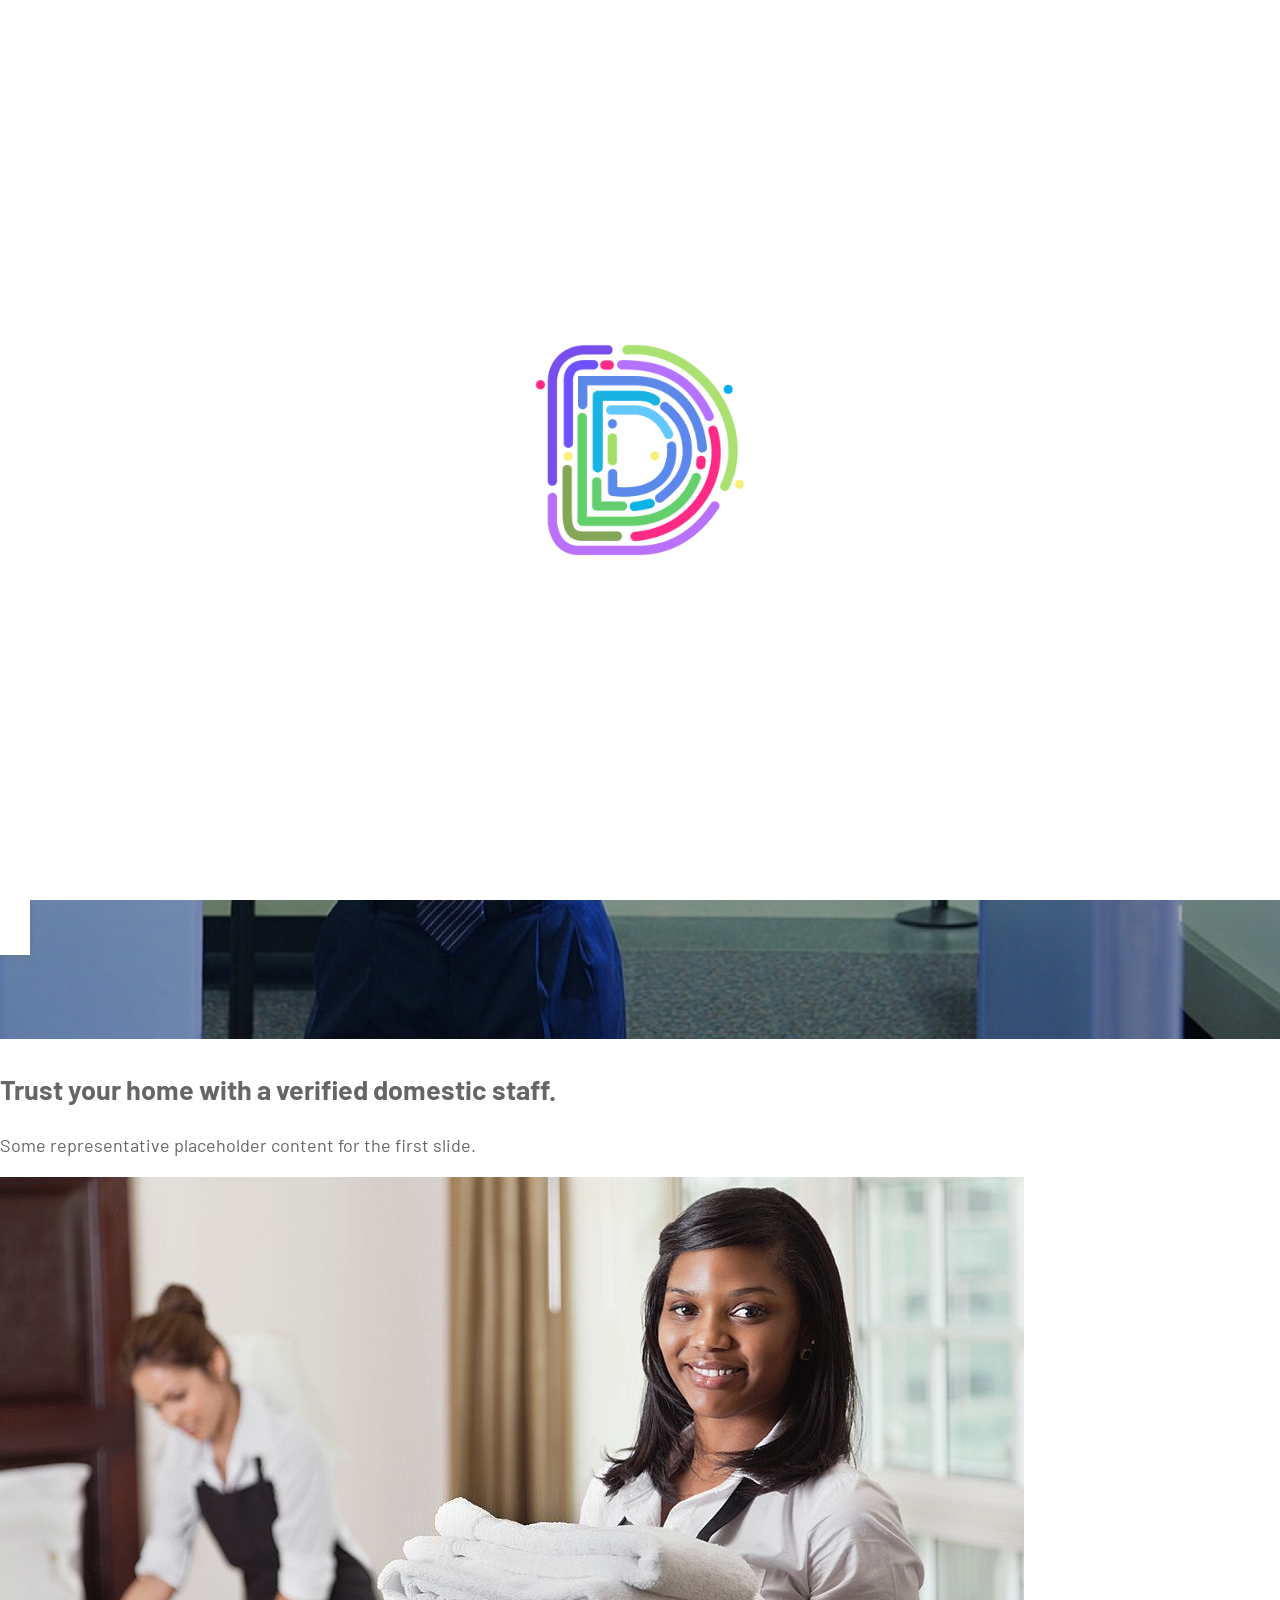
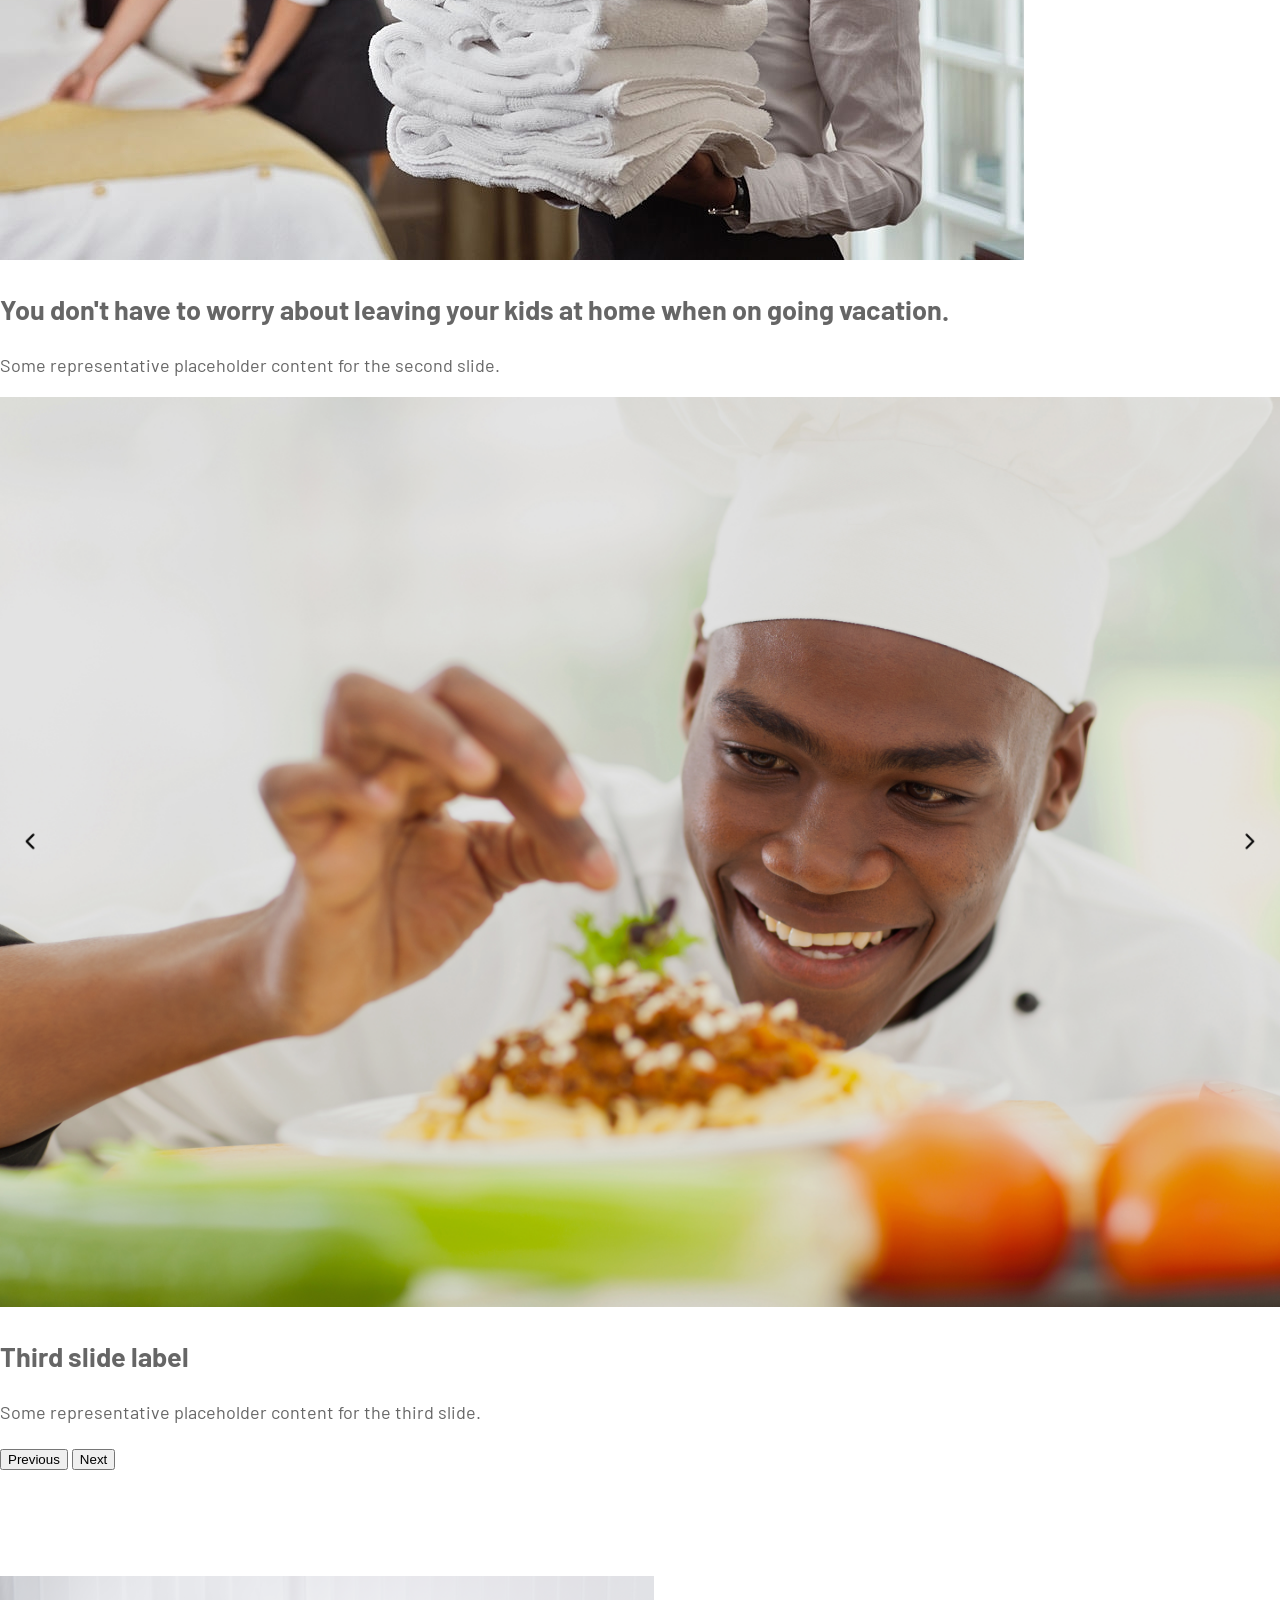
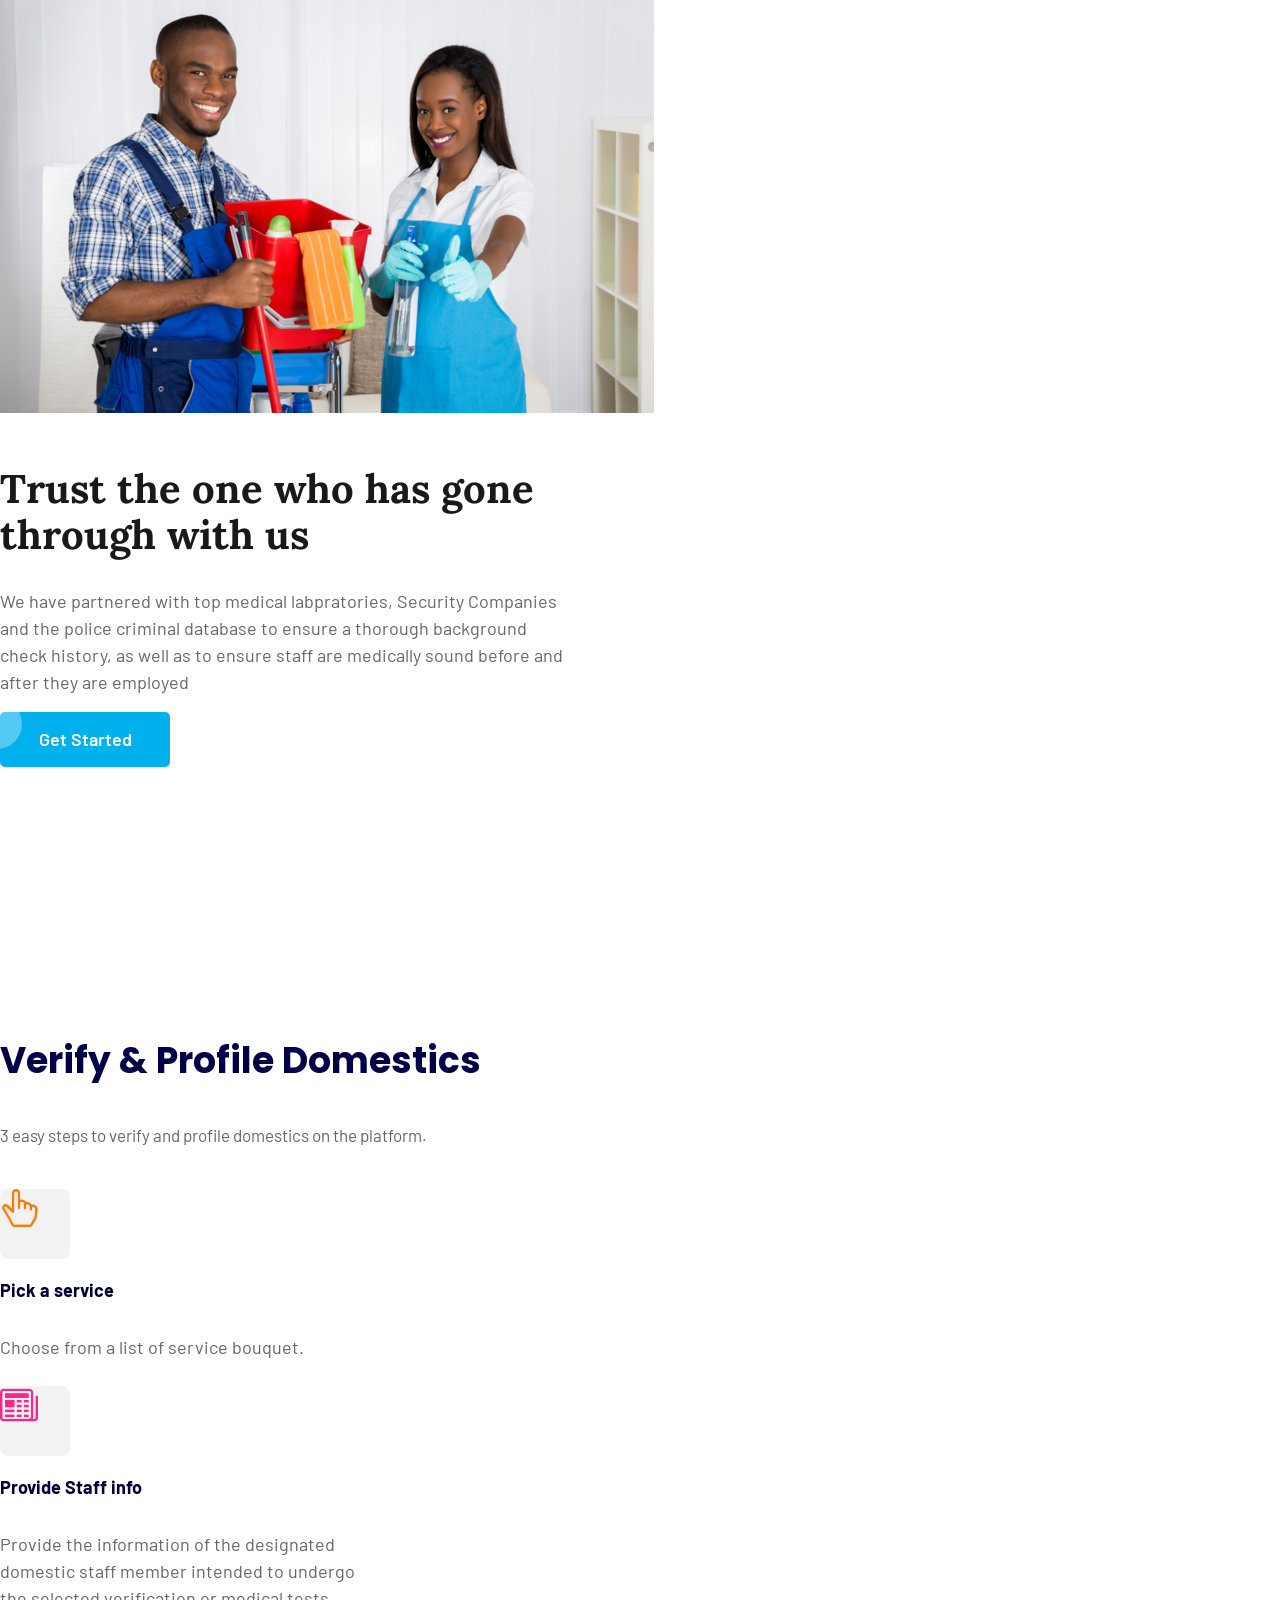
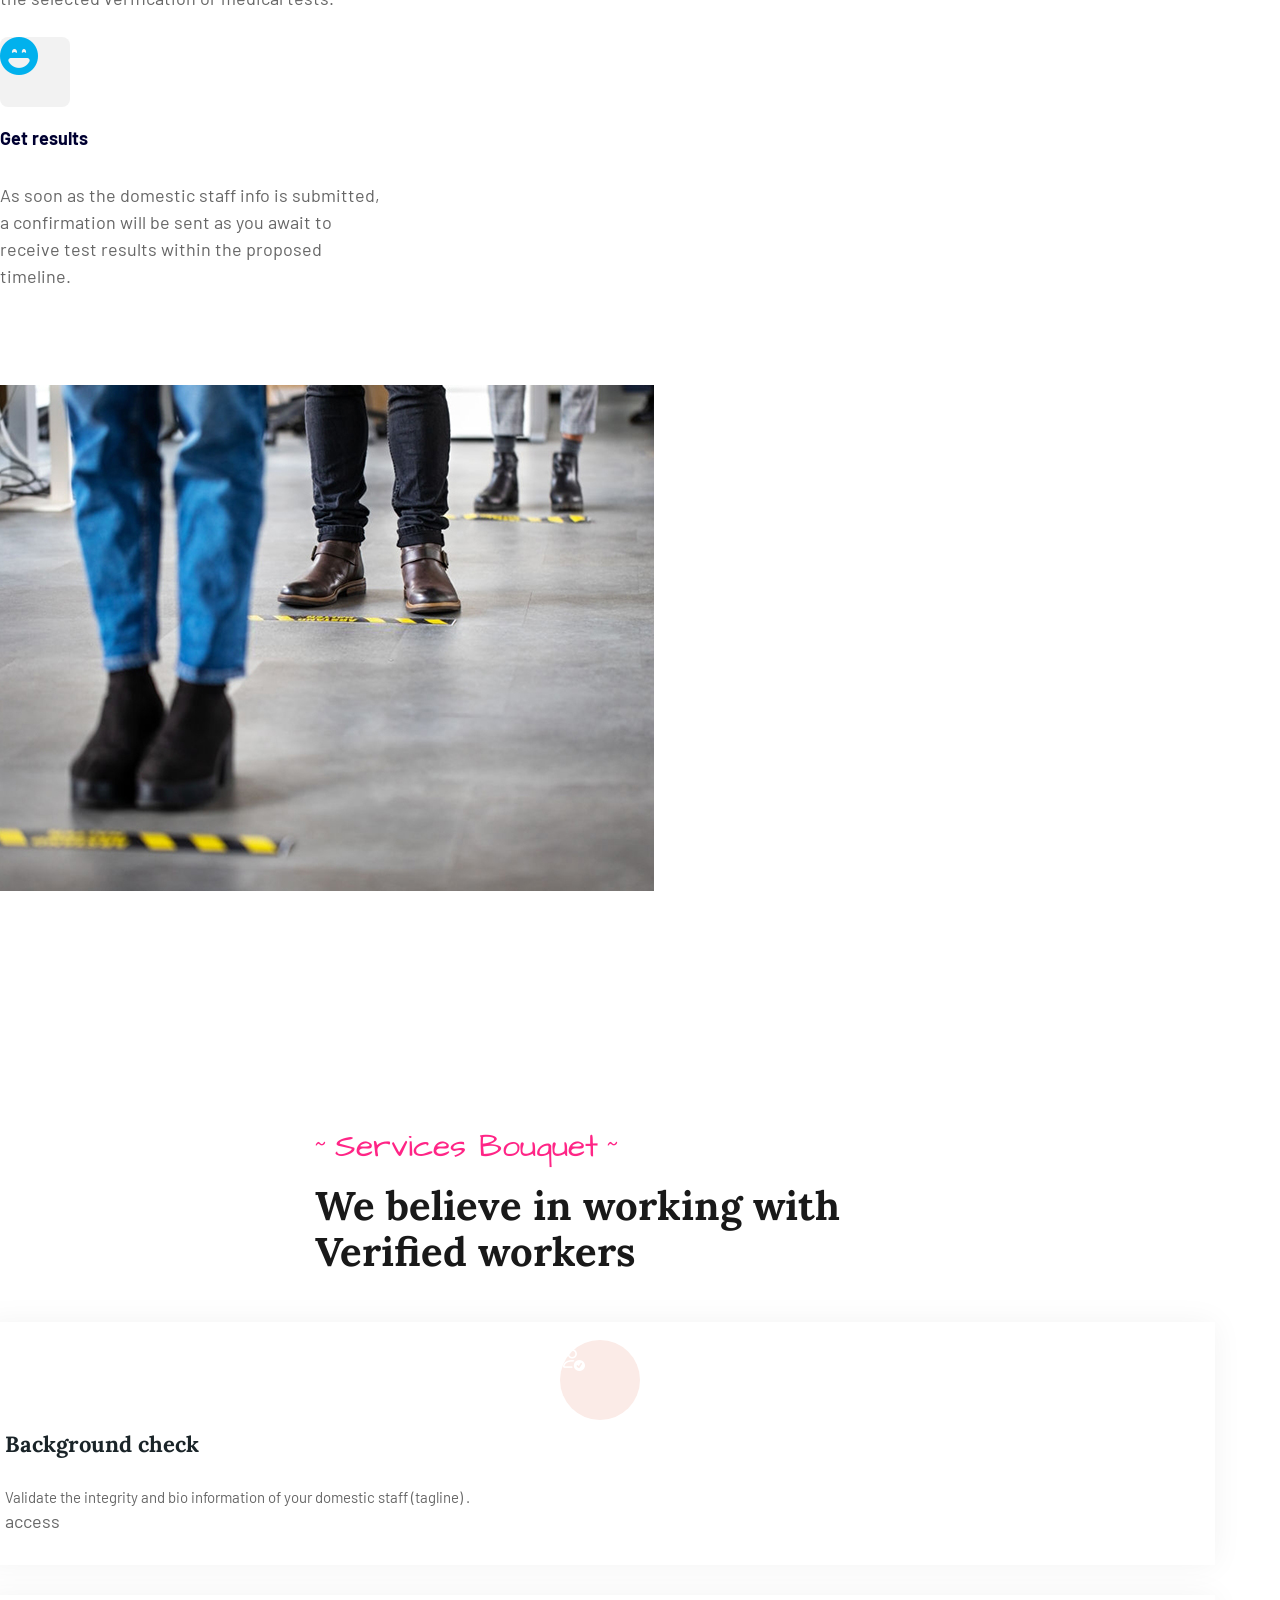
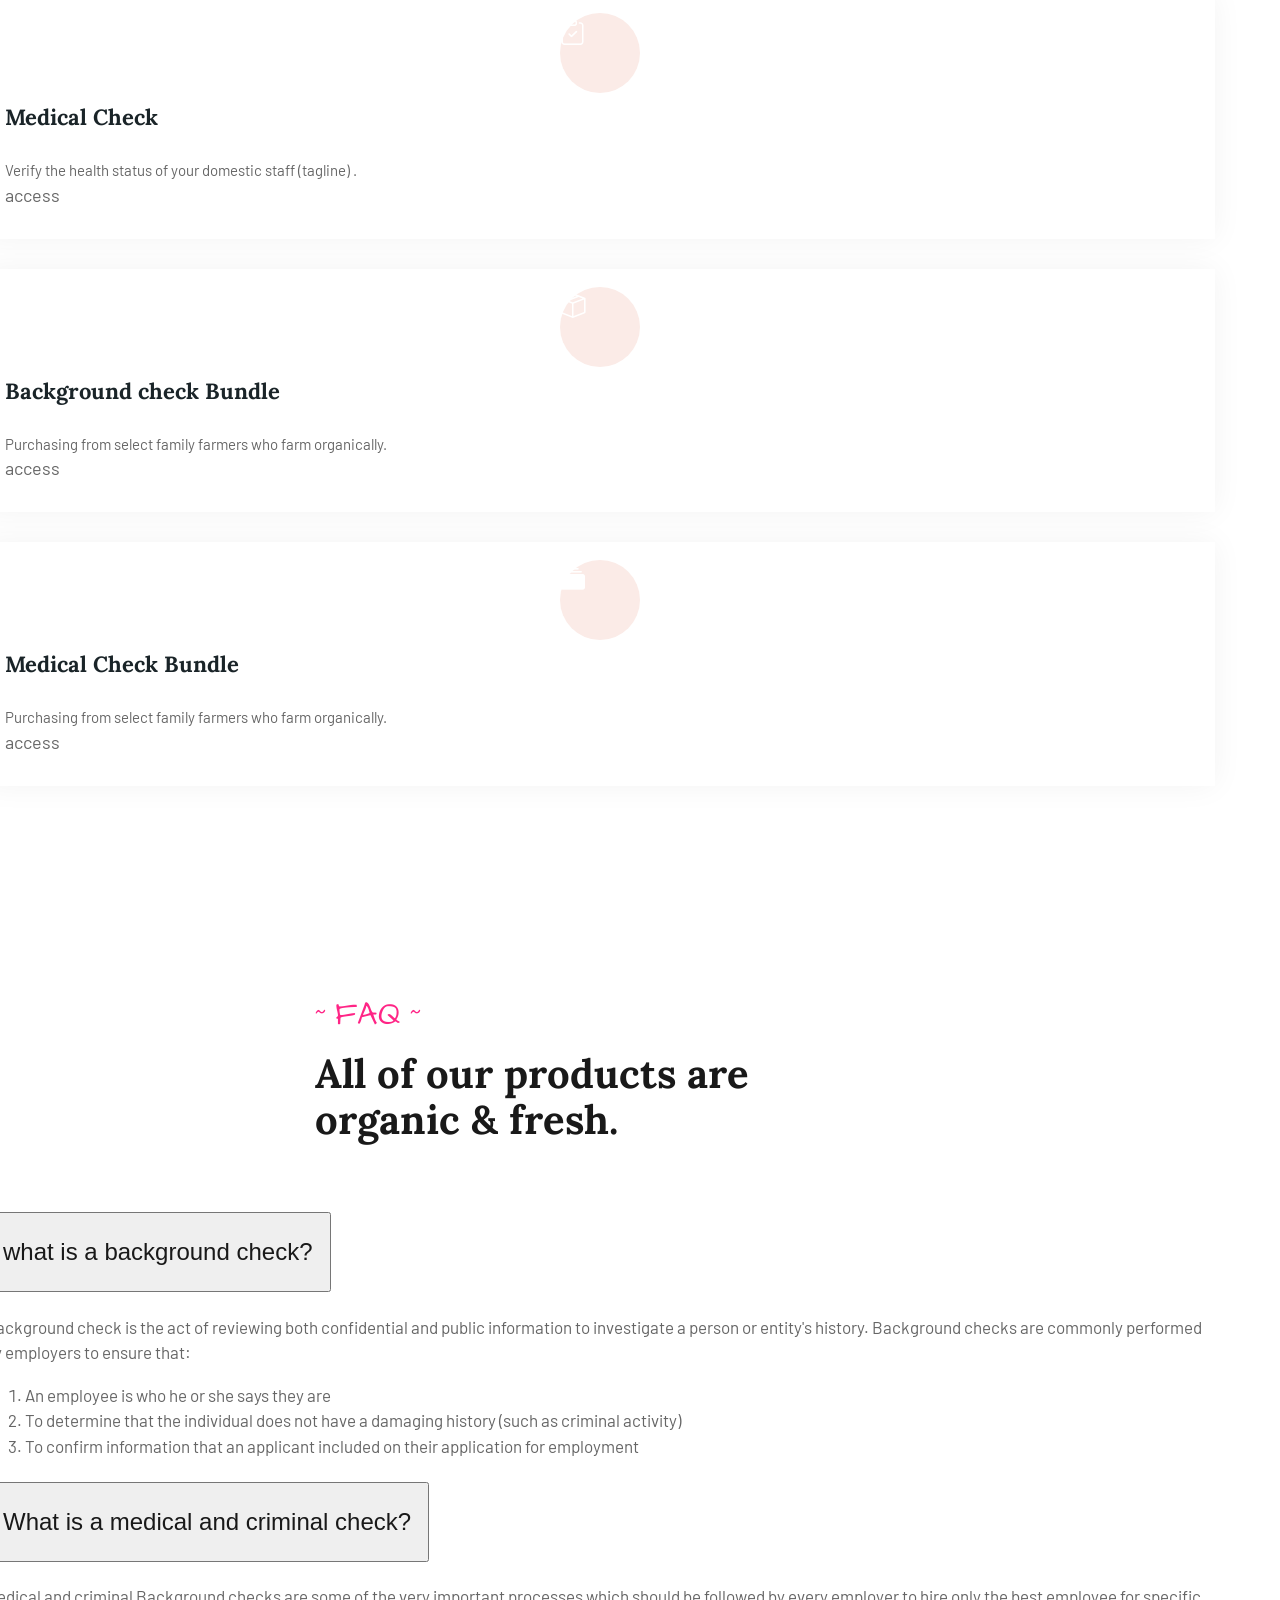
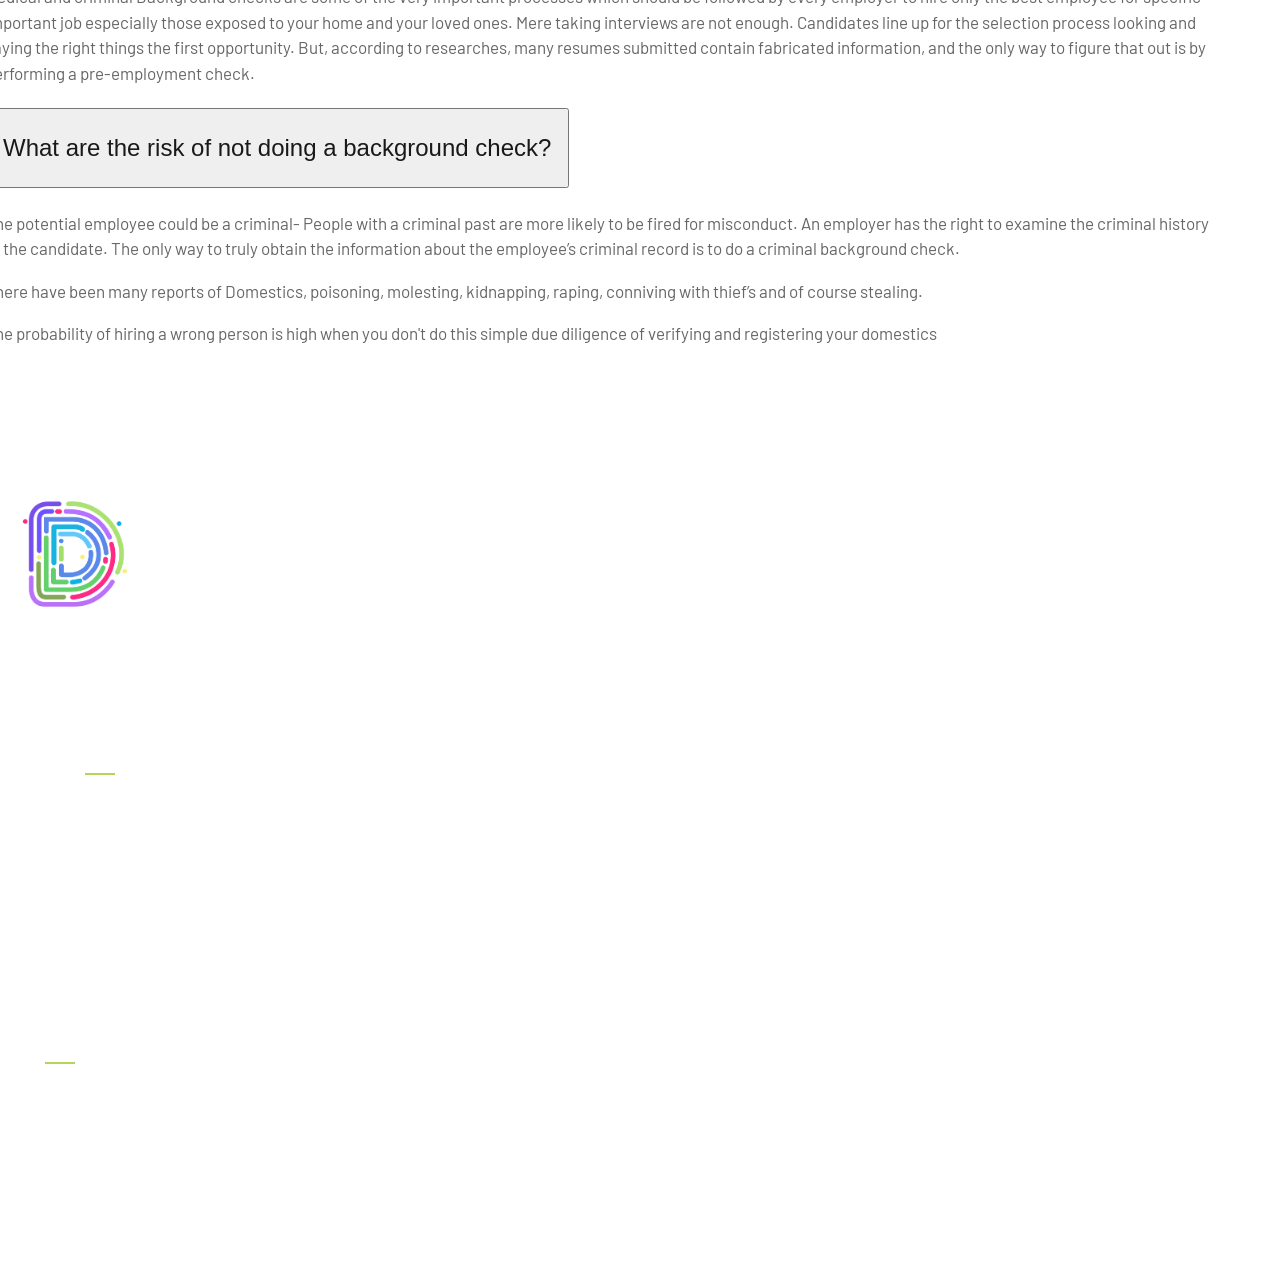
==== index.html @ 16c6d3e6 "gbenga update v4" ====
<!DOCTYPE html>
<html lang="en">
<head>
	<meta charset="UTF-8">
	<meta name="viewport" content="width=device-width, initial-scale=1">
	<title>Domestireg NG</title>
	<meta name="description" content="Organio - Organic Food Store HTML Templae ">
	<meta name="keywords" content="	farm, food, fresh, fruit, nutrition, organic, organic farm, organic food store, organic shop, organic store, organic theme, store, vegetable, woocommerce">
	<meta name="author" content="Themexriver">
	<link rel="shortcut icon" href="assets/img/logo/domestireg_favicon.png" type="image/x-icon">
	<!-- Mobile Specific Meta -->

	<link rel="stylesheet" href="assets/css/bootstrap.min.css">
	<link rel="stylesheet" href="assets/css/fontawesome-all.css">
	<link rel="stylesheet" href="assets/css/flaticon.css">
	<link rel="stylesheet" href="assets/css/animate.css">
	<link rel="stylesheet" href="assets/css/video.min.css">
	<link rel="stylesheet" href="assets/css/jquery.mCustomScrollbar.min.css">
	<link rel="stylesheet" href="assets/css/rs6.css">
	<link rel="stylesheet" href="assets/css/slick.css">
	<link rel="stylesheet" href="assets/css/slick-theme.css">
	<link rel="stylesheet" href="assets/css/style.css">

	<!-- Bootstrap Font Icon CSS -->
    <link rel="stylesheet" href="https://cdn.jsdelivr.net/npm/bootstrap-icons@1.5.0/font/bootstrap-icons.css">
</head>
<body class="organio-wrapper">
	<div id="preloader"></div>
	<div class="up">
		<a href="#" class="scrollup text-center"><i class="fas fa-chevron-up"></i></a>
	</div>
	
<!-- Start of header section
	============================================= -->
	<header id="organio-header" class="organio-header-section header-style-one">
		<div class="organic-main-navigation">
			<div class="container">
				<div class="organic-header-content">
					<nav class="main-navigation-area d-flex clearfix ul-li">
						<div class="site-logo">
							<a href="#"><img src="assets/img/logo/domestireg_logo.png" alt=""></a>
						</div>
						<ul class="menu-navigation left-nav ms-auto">
							<li><a href="index.html">Home</a></li>
							<li><a href="about.html">About us</a></li>
							<!-- <li><a href="blog.html">Blog</a></li> -->
							<li><a href="contact.html">Contact us</a></li>
						</ul>
						<!-- <ul class="menu-navigation nav-setup">
							<li class="me-3"><a href="#">Login</a></li>
							<li><a href="#" id="user-auth-btn" class="btn">Register</a></li>
						</ul> -->
					</nav>
				</div>
			</div>
		</div>
		<!-- Mobile Content -->
		<div class="mobile_menu position-relative">
			<div class="mobile_menu_button open_mobile_menu">
				<i class="fal fa-bars"></i>
			</div>
			<div class="mobile_menu_wrap">
				<div class="mobile_menu_overlay open_mobile_menu"></div>
				<div class="mobile_menu_content">
					<div class="mobile_menu_close open_mobile_menu">
						<i class="fal fa-times"></i>
					</div>
					<div class="m-brand-logo">
						<a href="!#"><img src="assets/img/logo/domestireg_logo.png" alt=""></a>
					</div>
					<nav class="mobile-main-navigation  clearfix ul-li">
						<ul id="m-main-nav" class="navbar-nav text-capitalize clearfix">
							<li><a href="">Home</a></li>
							<li><a href="about.html">About</a></li>
							<li><a href="blog.html">Blog</a></li>
							<li><a href="contact.html">Contact</a></li>
						</ul>
					</nav>
				</div>
			</div>
			<!-- /Mobile-Menu -->
		</div>
		<!-- Mobile Content -->
	</header>
<!-- End of header section
	============================================= -->	


	<div id="carouselExampleCaptions" class="carousel slide" data-bs-ride="carousel">
		<div class="carousel-indicators">
		  <button type="button" data-bs-target="#carouselExampleCaptions" data-bs-slide-to="0" class="active" aria-current="true" aria-label="Slide 1"></button>
		  <button type="button" data-bs-target="#carouselExampleCaptions" data-bs-slide-to="1" aria-label="Slide 2"></button>
		  <button type="button" data-bs-target="#carouselExampleCaptions" data-bs-slide-to="2" aria-label="Slide 3"></button>
		</div>
		<div class="carousel-inner">
		  <div class="carousel-item active">
			<img src="./assets/slider_01.png" class="d-block w-100" alt="...">
			<div class="carousel-caption d-none d-md-block">
			  <h2>Trust your
				home with a
				verified domestic staff. </h2>
			  <p>Some representative placeholder content for the first slide.</p>
			</div>
		  </div>
		  <div class="carousel-item">
			<img src="./assets/slider_02.png" class="d-block w-100" alt="...">
			<div class="carousel-caption d-none d-md-block">
			  <h2>You don't have to worry
				about leaving your kids
				at home when on going
				vacation.</h2>
			  <p>Some representative placeholder content for the second slide.</p>
			</div>
		  </div>
		  <div class="carousel-item">
			<img src="./assets/slider_03.png" class="d-block w-100" alt="...">
			<div class="carousel-caption d-none d-md-block">
			  <h2>Third slide label</h2>
			  <p>Some representative placeholder content for the third slide.</p>
			</div>
		  </div>
		</div>
		<button class="carousel-control-prev" type="button" data-bs-target="#carouselExampleCaptions" data-bs-slide="prev">
		  <span class="carousel-control-prev-icon" aria-hidden="true"></span>
		  <span class="visually-hidden">Previous</span>
		</button>
		<button class="carousel-control-next" type="button" data-bs-target="#carouselExampleCaptions" data-bs-slide="next">
		  <span class="carousel-control-next-icon" aria-hidden="true"></span>
		  <span class="visually-hidden">Next</span>
		</button>
	  </div>

							
							

<!-- Start of About us section
	============================================= -->
	<section id="or-about-1" class="or-about-section-1 or-shop-banner-section">
		<div class="container">
			<div class="or-about-content-1 position-relative">
				<div class="or-about-img-1 position-absolute">
					<img src="assets/img/home_01.png" alt="">
				</div>
				<div class="or-about-text-area  d-flex justify-content-end">
					<div class="or-about-img-text-wrapper-1">
						<div class="or-section-title headline pera-content wow fadeInUp">
							<h2>Trust the one who has gone through with us</h2>
							<p style="font-size: 18px;">
								We have partnered with top medical labpratories, Security Companies and the police criminal database to ensure a thorough background check history,
								as well as to ensure staff are medically sound before and after they are employed
							</p>
							<a href="#" class="custom-btn text-white">Get Started</a>
						</div>
						
					</div>
				</div>
			</div>
		</div>
	</section>
<!-- End of About Us section
	============================================= -->


<!-- Start of Why choose section
	============================================= -->
	<section id="or-why-choose-2" class="or-why-choose-section-2">
		<div class="container">
			<div class="or-why-choose-content-2">
				<div class="row">
					<div class="col-lg-6">
						<div class="or-why-choose-text-wrapper-2">
							<div class="or-section-title-4 headline-2 pera-content">
								<h2>Verify & Profile Domestics</h2>
								<p>3 easy steps to verify and profile domestics on the platform.</p>
							</div>
							<div class="or-why-choose-feature-2">
								<div class="or-why-choose-feature-item-2 d-flex align-items-center">
									<div class="or-why-choose-feature-icon d-flex align-items-center justify-content-center">
										<i class="bi bi-hand-index-thumb"></i>
									</div>
									<div class="or-why-choose-feature-text pera-content">
										<h3>Pick a service</h3>
										<p>Choose from a list of service bouquet.</p>
									</div>
								</div>
								<div class="or-why-choose-feature-item-2 d-flex align-items-center">
									<div class="or-why-choose-feature-icon d-flex align-items-center justify-content-center">
										<i class="bi bi-newspaper"></i>
									</div>
									<div class="or-why-choose-feature-text pera-content">
										<h3>Provide Staff info</h3>
										<p>
											Provide the information of the designated domestic staff member intended to undergo the selected 
											verification or medical tests.
										</p>
									</div>
								</div>
								<div class="or-why-choose-feature-item-2 d-flex align-items-center">
									<div class="or-why-choose-feature-icon d-flex align-items-center justify-content-center">
										<i class="bi bi-emoji-laughing-fill"></i>
									</div>
									<div class="or-why-choose-feature-text pera-content">
										<h3>Get results</h3>
										<p>
											As soon as the domestic staff info is submitted, a confirmation will be sent as you await to receive test 
											results within the proposed timeline.
										</p>
									</div>
								</div>
							</div>
						</div>
					</div>
					<div class="col-lg-6">
						<div class="or-why-choose-img-2">
							<img src="assets/img/about/home-about-us.jpg" alt="">
						</div>
					</div>
				</div>
			</div>
		</div>
	</section>
<!-- End of Why choose  section
	============================================= -->

<!-- Start of Category section
	============================================= -->
	<section id="or-category" class="or-category-section" data-background="assets/img/bg/home-section-bg.jpg">
		<div class="container">
			<div class="or-section-title headline pera-content text-center middle-align wow fadeInUp" data-wow-delay="50ms">
				<span class="sub-title">Services Bouquet</span>
				<h2 class="case-animate-time">We believe in working with Verified workers</h2>
			</div>
			<div class="or-category-content">
				<div class="row">
					<div class="col-md-3 d-flex align-items-stretch">
						<div class="or-why-choose-feature-innerbox headline pera-content text-center">
							<div class="or-why-choose-feature-icon position-relative d-flex align-items-center justify-content-center">
								<i class="bi bi-person-check"></i>
							</div>
							<div class="or-why-choose-feature-text">
								<h3>Background check</h3>
								<p>Validate the integrity and bio information of your domestic staff (tagline) .</p>
								<div class="d-grid gap-2 my-2">
									<a href="#" class="my-2 btn btn-dark text-white">access</a>
								</div>
							</div>
						</div>
					</div>
					
					<div class="col-md-3 d-flex align-items-stretch">
						<div class="or-why-choose-feature-innerbox headline pera-content text-center">
							<div class="or-why-choose-feature-icon position-relative d-flex align-items-center justify-content-center">
								<i class="bi bi-clipboard-check"></i>
							</div>
							<div class="or-why-choose-feature-text">
								<h3>Medical Check </h3>
								<p>Verify the health status of your domestic staff (tagline) .</p>
								<div class="d-grid gap-2 my-2">
									<a href="#" class="my-2 btn btn-dark text-white">access</a>
								</div>
							</div>
						</div>
					</div>
					<div class="col-md-3 d-flex align-items-stretch wow fadeInUp" data-wow-delay="200ms">
						<div class="or-why-choose-feature-innerbox headline pera-content text-center">
							<div class="or-why-choose-feature-icon position-relative d-flex align-items-center justify-content-center">
								<i class="bi bi-box-seam"></i>
							</div>
							<div class="or-why-choose-feature-text">
								<h3>Background check Bundle</h3>
								<p>Purchasing from select family farmers who farm organically.</p>
								<div class="d-grid gap-2 my-2">
									<a href="#" class="my-2 btn btn-dark text-white">access</a>
								</div>
							</div>
						</div>
					</div>
					<div class="col-md-3 d-flex align-items-stretch wow fadeInUp" data-wow-delay="400ms">
						<div class="or-why-choose-feature-innerbox headline pera-content text-center">
							<div class="or-why-choose-feature-icon position-relative d-flex align-items-center justify-content-center">
								<i class="bi bi-collection-fill"></i>
							</div>
							<div class="or-why-choose-feature-text">
								<h3>Medical Check Bundle</h3>
								<p>Purchasing from select family farmers who farm organically.</p>
								<div class="d-grid gap-2 my-2">
									<a href="#" class="my-2 btn btn-dark text-white">access</a>
								</div>
							</div>
						</div>
					</div>
				</div>
			</div>
		</div>
	</section>				
<!-- End of Category section
	============================================= -->

<!-- Start of Product section
	============================================= -->
	<section id="or-product" class="or-product-section">
		<div class="container">
			<div class="or-section-title headline pera-content text-center middle-align wow fadeInUp" data-wow-delay="0ms">
				<span class="sub-title">FAQ </span>
				<h2 class="case-animate-time">All of our products are organic & fresh.</h2>
			</div>
			<div class="or-product-content">

				<!-- accordion start -->
				<div class="accordion" id="accordionExample">
					<div class="accordion-item">
					  <h2 class="accordion-header" id="headingOne">
						<button class="accordion-button" type="button" data-bs-toggle="collapse" data-bs-target="#collapseOne" aria-expanded="true" aria-controls="collapseOne">
							what is a background check?
						</button>
					  </h2>
					  <div id="collapseOne" class="accordion-collapse collapse show" aria-labelledby="headingOne" data-bs-parent="#accordionExample">
						<div class="accordion-body">
							<article>
								<p>
									Background check is the act of reviewing both confidential and public information to investigate a 
									person or entity's history. Background checks are commonly performed by employers to ensure 
									that: 
								</p>
								<ol>
									<li>An employee is who he or she says they are</li>
									<li>To determine that the individual does not have a damaging history (such as criminal activity)</li>
									<li>To confirm information that an applicant included on their application for employment</li>
								</ol>
							</article>
						</div>
					  </div>
					</div>
					<div class="accordion-item">
					  <h2 class="accordion-header" id="headingTwo">
						<button class="accordion-button collapsed" type="button" data-bs-toggle="collapse" data-bs-target="#collapseTwo" aria-expanded="false" aria-controls="collapseTwo">
							What is a medical and criminal check? 
						</button>
					  </h2>
					  <div id="collapseTwo" class="accordion-collapse collapse" aria-labelledby="headingTwo" data-bs-parent="#accordionExample">
						<div class="accordion-body">
						  <p>
							Medical and criminal Background checks are some of the very important processes which should be 
							followed by every employer to hire only the best employee for specific important job especially 
							those exposed to your home and your loved ones. Mere taking interviews are not enough. 
							Candidates line up for the selection process looking and saying the right things the first 
							opportunity. But, according to researches, many resumes submitted contain fabricated 
							information, and the only way to figure that out is by performing a pre-employment check. 
						  </p>
						</div>
					  </div>
					</div>
					<div class="accordion-item">
					  <h2 class="accordion-header" id="headingThree">
						<button class="accordion-button collapsed" type="button" data-bs-toggle="collapse" data-bs-target="#collapseThree" aria-expanded="false" aria-controls="collapseThree">
						  What are the risk of not doing a background check?
						</button>
					  </h2>
					  <div id="collapseThree" class="accordion-collapse collapse" aria-labelledby="headingThree" data-bs-parent="#accordionExample">
						<div class="accordion-body">
						  <article>
							  <p>
								The potential employee could be a criminal- People with a criminal past are more likely to be fired 
								for misconduct. An employer has the right to examine the criminal history of the candidate. The 
								only way to truly obtain the information about the employee’s criminal record is to do a criminal 
								background check. 
							  </p>
							  <p>
								There have been many reports of Domestics, poisoning, molesting, kidnapping, raping, conniving 
								with thief’s and of course stealing.
							  </p>
							  <p>
								The probability of hiring a wrong person is high when you don't do this simple due diligence of 
								verifying and registering your domestics
							  </p>
						  </article>
						</div>
					  </div>
					</div>
				</div>
				<!-- accordion end -->
			</div>
		</div>
	</section>
<!-- End of Product section
	============================================= -->							


<!-- Start of Footer section
	============================================= -->
	<footer id="or-footer-1" class="or-footer-section-1 pt-5">
		<div class="or-footer-widget-wrapper-1">
			<div class="container">
				<div class="row">
					<div class="col-lg-3 col-md-6">	
						<div class="or-footer-widget headline pera-content ul-li-block">
							<div class="or-logo-widget">
								<a href="#"><img src="assets/img/logo/domestireg_icon.png" style="width: 150px;" alt=""></a>
								<p class="pt-0">
									We work with a passion of taking challenges and ensuring a safe and healthy life for you and your family
								</p>
							</div>
						</div>
					</div>
					<div class="col-lg-3 col-md-6">	
						<div class="or-footer-widget  headline pera-content ul-li-block">
							<div class="or-menu-widget">
								<h2 class="widget-title">Links</h2>
								<ul>
									<li><a href="index.html">Home</a></li>
									<li><a href="about.html">About us</a></li>
									<!-- <li><a href="blog.html">Blog</a></li> -->
									<li><a href="contact.html">Contact</a></li>
									<li><a href="#">Privacy Policy</a></li>
									<li><a href="#">Terms & Conditions</a></li>
								</ul>
							</div>
						</div>
					</div>
					<div class="col-lg-3 col-md-6 pt-4">	
						<div class="or-footer-widget headline pera-content ul-li-block">
							<div class="or-contact-widget">
								<h2 class="widget-title">Official info:</h2>
								<ul>
									<li><i class="fas fa-envelope"></i> <span> info@domestireg.com  </span> </li>
								</ul>
								<div class="footer-social d-flex text-white">	
									<a class="d-inline py-2 pe-2" href="#" tabindex="0"><i class="fab fa-facebook-f"></i></a>
									<a class="d-inline p-2" href="#" tabindex="0"><i class="fab fa-twitter"></i></a>
									<a class="d-inline p-2" href="#" tabindex="0"><i class="fab fa-instagram"></i></a>
								</div>
							</div>
						</div>
					</div>
					<div class="col-lg-3 col-md-6">	
					</div>
				</div>
			</div>
		</div>
		<div class="or-footer-copyright text-center">
			<span>© 2021 Domestireg. All rights reserved.</span>
		</div>
	</footer>
<!-- End of Footer section
	============================================= -->	


	<!-- For Js Library -->
	<script src="assets/js/jquery.min.js"></script>
	<script src="assets/js/bootstrap.min.js"></script>
	<script src="assets/js/popper.min.js"></script>
	<script src="assets/js/jquery.magnific-popup.min.js"></script>
	<script src="https://cdnjs.cloudflare.com/ajax/libs/OwlCarousel2/2.3.4/owl.carousel.min.js" integrity="sha512-bPs7Ae6pVvhOSiIcyUClR7/q2OAsRiovw4vAkX+zJbw3ShAeeqezq50RIIcIURq7Oa20rW2n2q+fyXBNcU9lrw==" crossorigin="anonymous" referrerpolicy="no-referrer"></script>
	<script src="assets/js/appear.js"></script>
	<script src="assets/js/slick.js"></script>
	<script src="assets/js/jquery.counterup.min.js"></script>
	<script src="assets/js/waypoints.min.js"></script>
	<script src="assets/js/jquery.mCustomScrollbar.concat.min.js"></script>
	<script src="assets/js/wow.min.js"></script>
	<script src="assets/js/imagesloaded.pkgd.min.js"></script>
	<script src="assets/js/parallax-scroll.js"></script>
	<script src="assets/js/rbtools.min.js"></script>
	<script src="assets/js/rs6.min.js"></script>
	<script src="assets/js/script.js"></script>
</body>
</html>
---- assets/css/video.min.css ----
code,pre{tab-size:4}.mfp-preloader{font-size:13px}.get-code-window{position:relative;background:#FFF;padding:2em 3em;width:auto;margin:20px auto;max-width:600px}#magnific_popup_documentation{font-size:3em;margin-bottom:1em;font-weight:700;text-align:center}.grid-c{clear:both}.grid-c p{margin-bottom:.5em}.grid-c{overflow:hidden;margin:0 -1em}.gc3{-moz-box-sizing:border-box;-webkit-box-sizing:border-box;box-sizing:border-box;width:50%;float:left;padding:1em;overflow:hidden}.grid-c .gc3:nth-of-type(2n+1){clear:left}#broken-glass{height:100%;-webkit-tap-highlight-color:transparent;position:absolute;left:0;top:0;width:100%}#header-links{font-size:16px}#markdown-toc{position:fixed;left:0;top:50px;padding:20px;background:rgba(255,255,255,.71);-webkit-backface-visibility:hidden;list-style:none}#markdown-toc a[href="#magnific-popup-docs"]{display:none}#markdown-toc:before{content:'Table of contents';font-weight:700;display:block;margin-bottom:10px}@media all and (max-width:75em){#markdown-toc{position:static;padding:0;background:0 0}}#markdown-toc code,pre{font-family:Consolas,"Liberation Mono",Courier,monospace}code{background:#F8F8F8;padding:.1em .4em;color:#c82829;font-size:13px}pre{background:0 0;line-height:18px;overflow:auto;padding:20px 25px;border-radius:2px}pre code{border:0;padding:0;background:0 0;color:#000;font-size:13px}.highlight{position:relative;margin-bottom:.5em;margin-left:-1.5em;width:100%;padding:0 1.5em;background-color:#F5FAFC}pre code:before{display:block;position:absolute;right:3px;top:6px;padding:3px 7px 0;color:#889499;font-size:12px;line-height:13px}code.html:before{content:'HTML'}code.javascript:before{content:'JS'}code.css:before{content:'CSS'}#mc_embed_signup{max-width:350px;padding:32px;background:#EEE}#mc_embed_signup input[type=email]{border:1px solid #CCC;border-top:1px solid #999;padding:5px;font-size:18px;width:200px;margin-right:10px;height:25px;transition:all .3s ease;-moz-transition:all .3s ease;-webkit-transition:all .3s ease;border-radius:2px;-moz-border-radius:2px;-webkit-border-radius:2px}#mc_embed_signup input[type=email]:focus{background-color:#FFF;border:1px solid #3169B3;box-shadow:#3169B3 0 0 5px;-moz-box-shadow:#3169B3 0 0 5px;-webkit-box-shadow:#3169B3 0 0 5px;outline:0}#mc_embed_signup input[type=submit]{border:1px solid #3169B3;font-size:13px;font-weight:700;color:#FFF;height:auto;padding:8px 13px;cursor:pointer;background-color:#3169B3;display:inline-block;width:auto;-webkit-appearance:none;border-radius:2px;-moz-border-radius:2px;-webkit-border-radius:2px;vertical-align:top}.embed-form{position:relative}#mc_embed_signup #main-wrapper{background:0 0;max-width:800px;width:100%;margin:2em auto 4em;padding:0 3em 3em;-moz-box-sizing:border-box;-webkit-box-sizing:border-box;box-sizing:border-box;position:relative}.white-popup-block{background:#FFF;padding:20px 30px;text-align:left;max-width:650px;margin:40px auto;position:relative}#examples:after{content:'to view source click on the title of example';opacity:.4;font-weight:400;font-size:14px;margin-top:13px;float:right}.example{margin-bottom:20px;position:relative}.square-tmb{margin:0 10px 0 0;cursor:pointer}.zoom-cursor{cursor:-webkit-zoom-in;cursor:-moz-zoom-in;cursor:zoom-in}.example a,a.popup-link{text-decoration:none;border-bottom:1px dotted}.example a:hover,a.popup-link:hover{text-decoration:none}#image-gallery a,#single-image{border-bottom:none}.not-ready-yet-notice{padding:20px;background:#EEE}#footer{border-top:1px solid #DDD;padding-top:3em;margin:5em 0 0;width:100%;text-align:center;opacity:.9}#conditional-lightbox-notice{display:none}#logo-status{opacity:0;-webkit-transition:opacity .5s;-moz-transition:opacity .5s;transition:opacity .5s;width:100%;text-align:center}#logo-status.down{opacity:1}code.def{padding:0;background:#FFF;border:0;display:block;margin-bottom:8px;margin-top:-10px;color:#A3A3A3}@media all and (max-width:50em){#logo}@media all and (max-width:30em){#examples:after{display:none}.gc3{width:100%}.grid-c .gc3:nth-of-type(2n+1){clear:none}#main-wrapper{padding:1em;margin-top:0}.highlight{padding:.2em 1em;margin:1em -1em}}@media all and (max-width:700px){.zoom-cursor{cursor:pointer}#conditional-lightbox-notice{display:block;padding:10px;background:#FFEAEA}}#logo-overlay{width:100%;height:75px;background:red;position:absolute;left:0;top:0;opacity:0}#mfp-build-tool{background:#FFF;padding:30px 40px 40px;max-width:500px;text-align:left;margin:10px auto;position:relative}#mfp-build-tool #mfp-build-form label{display:block;margin-bottom:5px;min-height:18px;padding-left:18px}#mfp-build-form input[type=checkbox]{margin:3px 5px 3px -18px;line-height:normal;cursor:pointer;width:auto;float:left}#mfp-build-status{min-height:40px}#mfp-build-status .error{color:#830C0C}#mfp-build-status .success{color:#014B04}#mfp-build-status .progress{color:#000}#smashing{text-align:center;font-weight:700}#smashing strong{color:#EF4A35}.smashing-link{margin-left:29px;position:relative}.smashing-link:before{content:'';display:inline-block;width:24px;height:24px;background:url(http://dimsemenov.com/images/sm-logo-24x24.png);position:absolute;top:-4px;left:-28px}#hackernews{margin-left:24px}#hackernews:before{background:url(http://dimsemenov.com/images/hn-logo-18x18.gif);width:18px;height:18px;top:-1px;left:-22px}.share-buttons{text-align:center}.share-buttons .share-buttons{position:relative;margin:70px 0}#tweet{background:#0096c4}#like{background:#3b5998}#gplus{background:#d34836}#vkcom{background:#6e8fb1}pre .comment,pre .diff .header,pre .javadoc,pre .template_comment{color:#998;font-style:italic}pre .css .rule .keyword,pre .javascript .title,pre .keyword,pre .nginx .title,pre .request,pre .status,pre .subst,pre .winutils{color:#333;font-weight:700}pre .hexcolor,pre .number,pre .ruby .constant{color:#099}pre .phpdoc,pre .string,pre .tag .value,pre .tex .formula{color:#D01040}pre .id,pre .title{color:#900;font-weight:700}pre .clojure .title,pre .javascript .title,pre .lisp .title,pre .subst{font-weight:400}pre .class .title,pre .haskell .type,pre .tex .command,pre .vhdl .literal{color:#458;font-weight:700}pre .django .tag .keyword,pre .rules .property,pre .tag,pre .tag .title{color:navy;font-weight:400}pre .attribute,pre .lisp .body,pre .variable{color:teal}pre .regexp{color:#009926}pre .class{color:#458;font-weight:700}pre .built_in,pre .clojure .built_in,pre .lisp .title{color:#0086b3}pre .cdata,pre .doctype,pre .pi,pre .preprocessor,pre .shebang{color:#999;font-weight:700}pre .deletion{background:#fdd}pre .addition{background:#dfd}pre .diff .change{background:#0086b3}pre .chunk{color:#aaa}#documentation-intro{background:#2b2b2b;text-align:center;padding:3em;width:100%;margin-left:-3em;margin-bottom:3em}#documentation-intro #id1{display:none}.hll{background-color:#ffc}.c{color:#998;font-style:italic}.err{color:#a61717;background-color:#e3d2d2}.k,.o{color:#000;font-weight:700}.cm{color:#998;font-style:italic}.cp{color:#999;font-weight:700;font-style:italic}.c1{color:#998;font-style:italic}.cs{color:#999;font-weight:700;font-style:italic}.gd{color:#000;background-color:#fdd}.ge{color:#000;font-style:italic}.gr{color:#a00}.gh{color:#999}.gi{color:#000;background-color:#dfd}.go{color:#888}.gp{color:#555}.gs{font-weight:700}.gu{color:#aaa}.gt{color:#a00}.kc,.kd,.kn,.kp,.kr{color:#000;font-weight:700}.kt{color:#458;font-weight:700}.m{color:#099}.s{color:#d01040}.na{color:teal}.nb{color:#0086b3}.nc{color:#458;font-weight:700}.no{color:teal}.nd{color:#3c5d5d;font-weight:700}.ni{color:purple}.ne,.nf,.nl{color:#900;font-weight:700}.nn{color:#555}.nt{color:navy}.nv{color:teal}.ow{color:#000;font-weight:700}.w{color:#bbb}.mf,.mh,.mi,.mo{color:#099}.s2,.sb,.sc,.sd,.se,.sh,.si,.sx{color:#d01040}.sr{color:#009926}.s1{color:#d01040}.ss{color:#990073}.bp{color:#999}.vc,.vg,.vi{color:teal}.il{color:#099}.mfp-bg{top:0;left:0;width:100%;height:100%;z-index:1042;overflow:hidden;position:fixed;background:#0b0b0b;opacity:.8;filter:alpha(opacity=80)}.mfp-wrap{top:0;left:0;width:100%;height:100%;z-index:1043;position:fixed;outline:0!important;-webkit-backface-visibility:hidden}.mfp-container{text-align:center;position:absolute;width:100%;height:100%;left:0;top:0;padding:0 8px;-webkit-box-sizing:border-box;-moz-box-sizing:border-box;box-sizing:border-box}.mfp-container:before{content:'';display:inline-block;height:100%;vertical-align:middle}.mfp-align-top .mfp-container:before{display:none}.mfp-content{position:relative;display:inline-block;vertical-align:middle;margin:0 auto;text-align:left;z-index:1045}.mfp-ajax-holder .mfp-content,.mfp-inline-holder .mfp-content{width:100%;cursor:auto}.mfp-ajax-cur{cursor:progress}.mfp-zoom-out-cur,.mfp-zoom-out-cur .mfp-image-holder .mfp-close{cursor:-moz-zoom-out;cursor:-webkit-zoom-out;cursor:zoom-out}.mfp-zoom{cursor:pointer;cursor:-webkit-zoom-in;cursor:-moz-zoom-in;cursor:zoom-in}.mfp-auto-cursor .mfp-content{cursor:auto}.mfp-arrow,.mfp-close,.mfp-counter,.mfp-preloader{-webkit-user-select:none;-moz-user-select:none;user-select:none}.mfp-loading.mfp-figure{display:none}.mfp-hide{display:none!important}.mfp-preloader{color:#CCC;position:absolute;top:50%;width:auto;text-align:center;margin-top:-.8em;left:8px;right:8px;z-index:1044}.mfp-s-error .mfp-content,.mfp-s-ready .mfp-preloader{display:none}button.mfp-arrow,button.mfp-close{overflow:visible;cursor:pointer;background:0 0;border:0;-webkit-appearance:none;display:block;outline:0;padding:0;z-index:1046;-webkit-box-shadow:none;box-shadow:none}button::-moz-focus-inner{padding:0;border:0}.mfp-close{width:44px;height:44px;line-height:44px;position:absolute;right:0;top:0;text-decoration:none;text-align:center;opacity:.65;filter:alpha(opacity=65);padding:0 0 18px 10px;color:#FFF;font-style:normal;font-size:28px;font-family:Arial,Baskerville,monospace}.mfp-close:focus,.mfp-close:hover{opacity:1;filter:alpha(opacity=100)}.mfp-close:active{top:1px}.mfp-close-btn-in .mfp-close{color:#333}.mfp-iframe-holder .mfp-close,.mfp-image-holder .mfp-close{color:#FFF;right:-6px;text-align:right;padding-right:6px;width:100%}.mfp-counter{position:absolute;top:0;right:0;color:#CCC;font-size:12px;line-height:18px;white-space:nowrap}.mfp-arrow{position:absolute;opacity:.65;filter:alpha(opacity=65);margin:-55px 0 0;top:50%;padding:0;width:90px;height:110px;-webkit-tap-highlight-color:transparent}.mfp-arrow:active{margin-top:-54px}.mfp-arrow:focus,.mfp-arrow:hover{opacity:1;filter:alpha(opacity=100)}.mfp-arrow .mfp-a,.mfp-arrow .mfp-b,.mfp-arrow:after,.mfp-arrow:before{content:'';display:block;width:0;height:0;position:absolute;left:0;top:0;margin-top:35px;margin-left:35px;border:inset transparent}.mfp-arrow .mfp-a,.mfp-arrow:after{border-top-width:13px;border-bottom-width:13px;top:8px}.mfp-arrow .mfp-b,.mfp-arrow:before{border-top-width:21px;border-bottom-width:21px;opacity:.7}.mfp-arrow-left{left:0}.mfp-arrow-left .mfp-a,.mfp-arrow-left:after{border-right:17px solid #FFF;margin-left:31px}.mfp-arrow-left .mfp-b,.mfp-arrow-left:before{margin-left:25px;border-right:27px solid #3F3F3F}.mfp-arrow-right{right:0}.mfp-arrow-right .mfp-a,.mfp-arrow-right:after{border-left:17px solid #FFF;margin-left:39px}.mfp-arrow-right .mfp-b,.mfp-arrow-right:before{border-left:27px solid #3F3F3F}.mfp-iframe-holder{padding-top:40px;padding-bottom:40px}.mfp-iframe-holder .mfp-content{line-height:0;width:100%;max-width:900px}.mfp-iframe-holder .mfp-close{top:-40px}.mfp-iframe-scaler{width:100%;height:0;overflow:hidden;padding-top:56.25%}.mfp-iframe-scaler iframe{position:absolute;display:block;top:0;left:0;width:100%;height:100%;box-shadow:0 0 8px rgba(0,0,0,.6);background:#000}img.mfp-img{width:auto;max-width:100%;height:auto;display:block;line-height:0;-webkit-box-sizing:border-box;-moz-box-sizing:border-box;box-sizing:border-box;padding:40px 0;margin:0 auto}.mfp-figure{line-height:0}.mfp-figure:after{content:'';position:absolute;left:0;top:40px;bottom:40px;display:block;right:0;width:auto;height:auto;z-index:-1;box-shadow:0 0 8px rgba(0,0,0,.6);background:#444}.mfp-figure small{color:#BDBDBD;display:block;font-size:12px;line-height:14px}.mfp-figure figure{margin:0}.mfp-bottom-bar{margin-top:-36px;position:absolute;top:100%;left:0;width:100%;cursor:auto}.mfp-title{text-align:left;line-height:18px;color:#F3F3F3;word-wrap:break-word;padding-right:36px}.mfp-image-holder .mfp-content{max-width:100%}.mfp-gallery .mfp-image-holder .mfp-figure{cursor:pointer}@media screen and (max-width:800px) and (orientation:landscape),screen and (max-height:300px){.mfp-img-mobile .mfp-image-holder{padding-left:0;padding-right:0}.mfp-img-mobile img.mfp-img{padding:0}.mfp-img-mobile .mfp-figure:after{top:0;bottom:0}.mfp-img-mobile .mfp-figure small{display:inline;margin-left:5px}.mfp-img-mobile .mfp-bottom-bar{background:rgba(0,0,0,.6);bottom:0;margin:0;top:auto;padding:3px 5px;position:fixed;-webkit-box-sizing:border-box;-moz-box-sizing:border-box;box-sizing:border-box}.mfp-img-mobile .mfp-bottom-bar:empty{padding:0}.mfp-img-mobile .mfp-counter{right:5px;top:3px}.mfp-img-mobile .mfp-close{top:0;right:0;width:35px;height:35px;line-height:35px;background:rgba(0,0,0,.6);position:fixed;text-align:center;padding:0}}@media all and (max-width:900px){.mfp-arrow{-webkit-transform:scale(.75);transform:scale(.75)}.mfp-arrow-left{-webkit-transform-origin:0;transform-origin:0}.mfp-arrow-right{-webkit-transform-origin:100%;transform-origin:100%}.mfp-container{padding-left:6px;padding-right:6px}}.mfp-ie7 .mfp-img{padding:0}.mfp-ie7 .mfp-bottom-bar{width:600px;left:50%;margin-left:-300px;margin-top:5px;padding-bottom:5px}.mfp-ie7 .mfp-container{padding:0}.mfp-ie7 .mfp-content{padding-top:44px}.mfp-ie7 .mfp-close{top:0;right:0;padding-top:0
---- assets/css/rs6.css ----
/* FIX FOR WORDPRESS's CRAZY <p> TAG ANOMALY */
.rs-p-wp-fix { display: none !important; margin: 0 !important; height: 0px !important; }

/* NEW Z-INDEX FIX*/
.wp-block-themepunch-revslider { position: relative }

/* FIX FOR QUICK LOADING OF SLIDER SCRIPTS AND WP-ROCKET READDING IMG TAG INTO DOM*/
/*rs-sbg-px rs-sbg-wrap img { display:none !important}*/

/* MODAL BASICS */
rs-modal { position: fixed !important; z-index: 9999999 !important; pointer-events: none !important;}
rs-modal.rs-modal-auto { top: auto;bottom: auto;left: auto; right:auto; }
rs-modal.rs-modal-fullwidth,
rs-modal.rs-modal-fullscreen { top: 0px; left: 0px; width: 100%; height: 100%; }
rs-modal rs-fullwidth-wrap { position: absolute; top: 0px; left: 0px; height: 100%;}
rs-module-wrap.rs-modal { display:none; max-height: 100% !important; overflow: auto !important;  pointer-events: auto !important;}
rs-module-wrap.hideallscrollbars.rs-modal { overflow: hidden !important; max-width: 100% !important}
rs-modal-cover { width: 100%; height: 100%; z-index: 0; background: transparent; position: absolute;top: 0px;left: 0px; cursor: pointer; pointer-events: auto}
body>rs-modal-cover { position: fixed; z-index: 9999995 !important; }

rs-sbg-px { pointer-events: none }

.rs-forceuntouchable,
.rs-forceuntouchable * { pointer-events: none !important; }

.rs-forcehidden * { visibility: hidden !important; }

/*rs-modal rs-fullwidth-wrap rs-module-wrap { transform: translateY(-50%) !important; top: 50% !important; }*/

.rs_splitted_lines { display: block; white-space: nowrap !important}

.rs-go-fullscreen {
	position:fixed !important;
	width:100% !important;
	height:100% !important;
	top:0px !important;
	left:0px !important;
	z-index:9999999 !important;
	background:#ffffff;
}
.rtl {	direction: rtl;}
@font-face {
  font-family: 'revicons';
  src: url('../fonts/revicons/revicons.eot?5510888');
  src: url('../fonts/revicons/revicons.eot?5510888#iefix') format('embedded-opentype'),
	   url('../fonts/revicons/revicons.woff?5510888') format('woff'),
	   url('../fonts/revicons/revicons.ttf?5510888') format('truetype'),
	   url('../fonts/revicons/revicons.svg?5510888#revicons') format('svg');
  font-weight: normal;
  font-style: normal;
  font-display: swap;
}

 [class^="revicon-"]:before, [class*=" revicon-"]:before {
  font-family: "revicons";
  font-style: normal;
  font-weight: normal;
  speak-as: none;
  display: inline-block;
  text-decoration: inherit;
  width: 1em;
  margin-right: .2em;
  text-align: center;

  /* For safety - reset parent styles, that can break glyph codes*/
  font-variant: normal;
  text-transform: none;

  /* fix buttons height, for twitter bootstrap */
  line-height: 1em;

  /* Animation center compensation - margins should be symmetric */
  /* remove if not needed */
  margin-left: .2em;

  /* you can be more comfortable with increased icons size */
  /* font-size: 120%; */

  /* Uncomment for 3D effect */
  /* text-shadow: 1px 1px 1px rgba(127, 127, 127, 0.3); */
}


rs-module i[class^="fa-"],
rs-module i[class*=" fa-"],
.rb-modal-wrapper i[class^="fa-"],
.rb-modal-wrapper i[class*=" fa-"],
#waitaminute i[class^="fa-"],
#waitaminute i[class*=" fa-"],
#objectlibrary i[class^="fa-"],
#objectlibrary i[class*=" fa-"],
#rs_overview i[class^="fa-"],
#rs_overview i[class*=" fa-"],
#rs_overview_menu i[class^="fa-"],
#rs_overview_menu i[class*=" fa-"],
#builderView i[class^="fa-"],
#builderView i[class*=" fa-"]
{
  display: inline-block;
  font: normal normal normal 14px/1 FontAwesome;
  font-size: inherit;
  text-rendering: auto;
  -webkit-font-smoothing: antialiased;
  -moz-osx-font-smoothing: grayscale;
}

rs-module [class^="fa-"]:before,
rs-module [class*=" fa-"]:before,
.rb-modal-wrapper [class^="fa-"]:before,
.rb-modal-wrapper [class*=" fa-"]:before,
#rs_overview [class^="fa-"]:before,
#rs_overview [class*=" fa-"]:before,
#objectlibrary [class^="fa-"]:before,
#objectlibrary [class*=" fa-"]:before,
#waitaminute [class^="fa-"]:before,
#waitaminute [class*=" fa-"]:before,
#rs_overview_menu [class^="fa-"]:before,
#rs_overview_menu [class*=" fa-"]:before,
#builderView [class^="fa-"]:before,
#builderView [class*=" fa-"]:before
{
	font-family: FontAwesome;
	font-style: normal;
	font-weight: 400;

	speak-as: none;
	display: inline-block;
	text-decoration: inherit;
	width: auto;
	margin-right: 0;
	text-align: center;
	font-variant: normal;
	text-transform: none;
	line-height: inherit;
	margin-left: 0;
}

rs-module .sr-only,
#objectlibrary .sr-only,
#waitaminute .sr-only,
#rs_overview .sr-only,
#rs_overview_menu .sr-only,
.rb-modal-wrapper .sr-only,
#builderView .sr-only
{
  position: absolute;
  width: 1px;
  height: 1px;
  padding: 0;
  margin: -1px;
  overflow: hidden;
  clip: rect(0, 0, 0, 0);
  border: 0;
}
rs-module .sr-only-focusable:active,
rs-module .sr-only-focusable:focus,
#waitaminute .sr-only-focusable:active,
#waitaminute .sr-only-focusable:focus,
#objectlibrary .sr-only-focusable:active,
#objectlibrary .sr-only-focusable:focus,
#rs_overview .sr-only-focusable:active,
#rs_overview .sr-only-focusable:focus,
#rs_overview_menu .sr-only-focusable:active,
#rs_overview_menu .sr-only-focusable:focus,
.rb-modal-wrapper .sr-only-focusable:active,
.rb-modal-wrapper .sr-only-focusable:focus,
#builderView .sr-only-focusable:active,
#builderView .sr-only-focusable:focus

{
  position: static;
  width: auto;
  height: auto;
  margin: 0;
  overflow: visible;
  clip: auto;
}


.revicon-search-1:before { content: '\e802'; } /* '' */
.revicon-pencil-1:before { content: '\e831'; } /* '' */
.revicon-picture-1:before { content: '\e803'; } /* '' */
.revicon-cancel:before { content: '\e80a'; } /* '' */
.revicon-info-circled:before { content: '\e80f'; } /* '' */
.revicon-trash:before { content: '\e801'; } /* '' */
.revicon-left-dir:before { content: '\e817'; } /* '' */
.revicon-right-dir:before { content: '\e818'; } /* '' */
.revicon-down-open:before { content: '\e83b'; } /* '' */
.revicon-left-open:before { content: '\e819'; } /* '' */
.revicon-right-open:before { content: '\e81a'; } /* '' */
.revicon-angle-left:before { content: '\e820'; } /* '' */
.revicon-angle-right:before { content: '\e81d'; } /* '' */
.revicon-left-big:before { content: '\e81f'; } /* '' */
.revicon-right-big:before { content: '\e81e'; } /* '' */
.revicon-magic:before { content: '\e807'; } /* '' */
.revicon-picture:before { content: '\e800'; } /* '' */
.revicon-export:before { content: '\e80b'; } /* '' */
.revicon-cog:before { content: '\e832'; } /* '' */
.revicon-login:before { content: '\e833'; } /* '' */
.revicon-logout:before { content: '\e834'; } /* '' */
.revicon-video:before { content: '\e805'; } /* '' */
.revicon-arrow-combo:before { content: '\e827'; } /* '' */
.revicon-left-open-1:before { content: '\e82a'; } /* '' */
.revicon-right-open-1:before { content: '\e82b'; } /* '' */
.revicon-left-open-mini:before { content: '\e822'; } /* '' */
.revicon-right-open-mini:before { content: '\e823'; } /* '' */
.revicon-left-open-big:before { content: '\e824'; } /* '' */
.revicon-right-open-big:before { content: '\e825'; } /* '' */
.revicon-left:before { content: '\e836'; } /* '' */
.revicon-right:before { content: '\e826'; } /* '' */
.revicon-ccw:before { content: '\e808'; } /* '' */
.revicon-arrows-ccw:before { content: '\e806'; } /* '' */
.revicon-palette:before { content: '\e829'; } /* '' */
.revicon-list-add:before { content: '\e80c'; } /* '' */
.revicon-doc:before { content: '\e809'; } /* '' */
.revicon-left-open-outline:before { content: '\e82e'; } /* '' */
.revicon-left-open-2:before { content: '\e82c'; } /* '' */
.revicon-right-open-outline:before { content: '\e82f'; } /* '' */
.revicon-right-open-2:before { content: '\e82d'; } /* '' */
.revicon-equalizer:before { content: '\e83a'; } /* '' */
.revicon-layers-alt:before { content: '\e804'; } /* '' */
.revicon-popup:before { content: '\e828'; } /* '' */




/******************************
	-	BASIC STYLES		-
******************************/

.tp-fullwidth-forcer { z-index: 0; pointer-events: none}
rs-module-wrap { visibility: hidden }
rs-module-wrap,
rs-module-wrap * { box-sizing: border-box; -webkit-tap-highlight-color: rgba(0,0,0,0);}

rs-module-wrap {position:relative;z-index: 1;width:100%; display: block;}

.rs-fixedscrollon rs-module-wrap { position: fixed !important; top: 0px !important; z-index: 1000; left: 0 !important;}
.rs-stickyscrollon rs-module-wrap {  position: sticky !important; top:0px; z-index: 1000; }
.rs-stickyscrollon { overflow: visible !important; }

rs-fw-forcer { display:block;width:100%;pointer-events: none;}
rs-module { position:relative;overflow:hidden;display: block; }

rs-module.disableVerticalScroll { -ms-touch-action: pan-x; touch-action: pan-x; }


rs-pzimg-wrap,
rs-sbg-effectwrap,
rs-sbg { display: block; pointer-events: none  }

rs-sbg-effectwrap {
	position:absolute;top:0px;left:0px;width:100%;height:100%
}

rs-carousel-wrap rs-column rs-layer img { width: 0px; height: 0px; }

rs-sbg-px,
rs-sbg-wrap {position:absolute; top:0px; left:0px; z-index:0;width:100%;height:100%;display: block;}

a.rs-layer,
a.rs-layer:-webkit-any-link { text-decoration: none }

a[x-apple-data-detectors] { color: inherit !important;   text-decoration: none !important;   font-size: inherit !important;   font-family: inherit !important;   font-weight: inherit !important;   line-height: inherit !important; }

.entry-content rs-module a, rs-module a { box-shadow: none; }

.rs-ov-hidden 		{ 	overflow:hidden !important;}


.rs-forceoverflow,
.rs-forceoverflow rs-module-wrap,
.rs-forceoverflow rs-module,
.rs-forceoverflow rs-slides,
.rs-forceoverflow rs-slide { overflow:visible !important}

.tp-simpleresponsive img,
rs-module img{
	max-width:none !important;
	transition: none;
	margin:0px;
	padding:0px;
	border:none;
}



rs-module .no-slides-text{font-weight:bold;text-align:center;padding-top:80px;}


rs-slides, rs-slide, rs-slide:before {	 position:absolute;text-indent: 0em;top:0px;left:0px;}
rs-slide,rs-slide:before {  display:block; visibility:hidden; }

.rs-layer .rs-untoggled-content { display:block;}
.rs-layer .rs-toggled-content { display:none;}

.rs-tc-active.rs-layer > .rs-toggled-content { display:block;}
.rs-tc-active.rs-layer > .rs-untoggled-content { display:none;}

.rs-layer-video { overflow: hidden }

.rs_html5vidbasicstyles { position:relative;top:0px;left:0px;width:100%;height:100%; overflow:hidden; }

rs-module rs-layer,
rs-module .rs-layer {
	opacity: 0;
	position:relative;
	visibility: hidden;
	white-space: nowrap;
	display: block;
	-webkit-font-smoothing: antialiased !important;
	-webkit-tap-highlight-color:rgba(0, 0, 0, 0);
	-moz-osx-font-smoothing: grayscale;
	z-index:1;
	font-display: swap;
}

rs-layer-wrap,
rs-mask,
rs-module-wrap,
rs-module .rs-layer,
rs-module img {
	user-select: none;	
}

rs-module rs-mask-wrap .rs-layer,
rs-module rs-mask-wrap *:last-child,
.wpb_text_column rs-module rs-mask-wrap .rs-layer,
.wpb_text_column rs-module rs-mask-wrap *:last-child{
	margin-bottom:0;

}

.rs-svg svg {	width:100%; height:100%;position: relative;vertical-align: top}


rs-layer:not(.rs-wtbindex),
.rs-layer:not(.rs-wtbindex),
rs-alyer *:not(.rs-wtbindex),
.rs-layer *:not(.rs-wtbindex) { outline: none !important; }


/* CAROUSEL FUNCTIONS */
rs-carousel-wrap {
	cursor:url(openhand.cur), move;
}
rs-carousel-wrap.dragged {
	cursor:url(closedhand.cur), move;
}

rs-carousel-wrap.noswipe {
	cursor: default;
}

rs-carousel-wrap { position: absolute; overflow: hidden;  width:100%;height:100%;top:0px;left:0px;}
rs-carousel-space { clear:both;display:block;width:100%;height:0px;position:relative;}

/* ADDED FOR SLIDELINK MANAGEMENT */
.tp_inner_padding {
	box-sizing:border-box;
	max-height:none !important;
}


.rs-layer.rs-selectable {
	user-select: text;	
}



rs-px-mask {
	overflow: hidden;
	display: block;
	width: 100%;
	height: 100%;
	position: relative;
}

rs-module embed,
rs-module iframe,
rs-module object,
rs-module audio,
rs-module video {
	max-width: none !important;
	border: none;
}

rs-bg-elem 	{	position:absolute; top:0px;left:0px; width:100%;height:100%;z-index:0; display: block; pointer-events: none; }

.tp-blockmask,
.tp-blockmask_in,
.tp-blockmask_out { position: absolute; top: 0px; left: 0px; width: 100%; height: 100%; background: #fff; z-index: 1000; transform: scaleX(0) scaleY(0);}

/***********************************************************
	- 	ZONES / GOUP / ROW / COLUMN LAYERS AND HELPERS 	-
***********************************************************/
rs-zone			{	position:absolute; width:100%;left:0px; box-sizing: border-box;min-height:50px; font-size:0px;pointer-events: none}
rs-row-wrap,
rs-column,
rs-cbg-mask-wrap {	display:block; visibility: hidden}

rs-layer-wrap,
rs-parallax-wrap,
rs-loop-wrap,
rs-mask-wrap { display: block; }


rs-column-wrap>rs-loop-wrap { z-index: 1 }

rs-layer-wrap,
rs-mask-wrap,
rs-cbg-mask-wrap
 { transform-style:flat;}


/* ANY SAFARI NEEDS IN CAROUSEL SOME HELP TO AVOID FLICKERING, LOVELY....*/
 @media not all and (min-resolution:.001dpcm) {
 	@media {
		 rs-carousel-wrap rs-layer-wrap,
		 rs-carousel-wrap rs-loop-wrap {
		 	backface-visibility: hidden;
			transform-style: preserve-3d;
		 }
	}
}

.safarifix rs-layer-wrap {
	perspective: 1000000;
}

@-moz-document url-prefix() {
 	rs-layer-wrap,
	rs-mask-wrap,
	rs-cbg-mask-wrap { perspective: none; }
}


rs-mask-wrap { overflow: hidden }
rs-fullwidth-wrap { position:relative;width:100%;height:auto;display: block; overflow:visible;max-width:none !important;}

.rev_row_zone_top 				{	top:0px;}
.rev_row_zone_bottom 			{	bottom:0px;}
.rev_row_zone_middle			{ top: 50%; transform: perspective(1px) translateY(-50%); }

rs-column-wrap .rs-parallax-wrap  { vertical-align: top }

.rs-layer img,
rs-layer img { vertical-align: top }

rs-row,
rs-row.rs-layer 	{
	display:table;
	position:relative;
	width:100% !important;
	table-layout: fixed;
	box-sizing: border-box;
	vertical-align: top;
	height:auto;
	font-size:0px;
}

rs-column-wrap {
	display: table-cell;
	position: relative;
	vertical-align: top;
	height: auto;
	box-sizing: border-box;
	font-size:0px;
}

rs-column {
	box-sizing: border-box;
	display: block;
	position: relative;
	width:100% !important;
	height:auto !important;
	white-space: normal !important;
}

rs-cbg-mask-wrap {
	position: absolute;
	z-index: 0;
	box-sizing: border-box;
}

rs-column-wrap rs-cbg-mask-wrap { top: 0px; left: 0px; bottom: 0px; right: 0px; }
rs-column-bg {
	position: absolute;
	z-index: 0;
	box-sizing: border-box;
	width: 100%;
	height: 100%;
}

.rs-pelock * { pointer-events: none !important;}

rs-column .rs-parallax-wrap,
rs-column rs-loop-wrap,
rs-column rs-mask-wrap 			{	text-align: inherit; }
rs-column rs-mask-wrap 			{	display: inline-block;}


rs-column .rs-parallax-wrap rs-loop-wrap,
rs-column .rs-parallax-wrap rs-mask-wrap,
rs-column .rs-parallax-wrap { position: relative !important; left:auto !important; top:auto !important; line-height: 0px;}

rs-column .rs-parallax-wrap rs-loop-wrap,
rs-column .rs-parallax-wrap rs-mask-wrap,
rs-column .rs-parallax-wrap,
rs-column .rev_layer_in_column { vertical-align: top; }

.rev_break_columns { display: block !important }
.rev_break_columns rs-column-wrap.rs-parallax-wrap  { display:block !important; width:100% !important; }


.rev_break_columns rs-column-wrap.rs-parallax-wrap.rs-layer-hidden,
.tp-forcenotvisible,
.tp-hide-revslider,
rs-row-wrap.rs-layer-hidden,
rs-column-wrap.rs-layer-hidden,
.rs-layer.rs-layer-hidden,
.rs-layer-audio.rs-layer-hidden,
.rs-parallax-wrap.rs-layer-hidden {
	visibility:hidden !important;
	display:none !important
}

/*rs-column .rs-parallax-wrap,
rs-column rs-loop-wrap,
rs-column rs-mask-wrap,
rs-column rs-layer { vertical-align: inherit }*/



/*********************************
	-	SPECIAL TP CAPTIONS -
**********************************/

rs-layer.rs-nointeraction,
.rs-layer.rs-nointeraction {
	pointer-events: none !important

}

rs-static-layers	{position:absolute; z-index:101; top:0px;left:0px; display: block; width: 100%;height: 100%; pointer-events: none; overflow: hidden}

/* new static layers position option */
rs-static-layers.rs-stl-back {
	z-index:0;
}

.rs-stl-visible{
	overflow: visible !important;
}

.rs-layer rs-fcr    {width: 0;height: 0;border-left: 40px solid transparent;border-right: 0px solid transparent;border-top: 40px solid #00A8FF;position: absolute;right:100%;top:0px;}
.rs-layer rs-fcrt   {width: 0;height: 0;border-left: 40px solid transparent;border-right: 0px solid transparent;border-bottom: 40px solid #00A8FF;position: absolute;right:100%;top:0px;}
.rs-layer rs-bcr    {width: 0;height: 0;border-left: 0px solid transparent;border-right: 40px solid transparent;border-bottom: 40px solid #00A8FF;position: absolute;left:100%;top:0px;}
.rs-layer rs-bcrt   {width: 0;height: 0;border-left: 0px solid transparent;border-right: 40px solid transparent;border-top: 40px solid #00A8FF;position: absolute;left:100%;top:0px;}


.tp-layer-inner-rotation {
	position: relative !important;
}


/***********************************************
	-	SPECIAL ALTERNATIVE IMAGE SETTINGS	-
***********************************************/

img.tp-slider-alternative-image	{
	width:100%; height:auto;
}


/******************************
	-	IE8 HACKS	-
*******************************/
.noFilterClass {
	filter:none !important;
}


/********************************
	-	FULLSCREEN VIDEO	-
*********************************/

rs-bgvideo 			{	position: absolute;top:0px;left:0px; width:100%;height:100%;z-index: 0; display: block}

.rs-layer.rs-fsv	{	top:0px;left:0px;  position:absolute;width:100%;height:100%}

.rs-layer.rs-fsv audio,
.rs-layer.rs-fsv video,
.rs-layer.rs-fsv iframe,
.rs-layer.rs-fsv iframe audio,
.rs-layer.rs-fsv iframe video	{ width:100%; height:100% ; /*display: none*/}


.rs-fsv video				{	background: #000}

.fullcoveredvideo rs-poster		{	background-position: center center;background-size: cover;width:100%;height:100%;top:0px;left:0px}


.videoisplaying .html5vid rs-poster	{	display: none}

.tp-video-play-button					{
	background:#000;
	background:rgba(0,0,0,0.3);
	border-radius:5px;
	position: absolute;
	top: 50%;
	left: 50%;
	color: #FFF;
	z-index: 3;
	margin-top: -25px;
	margin-left: -25px;
	line-height: 50px !important;
	text-align: center;
	cursor: pointer;
	width: 50px;
	height:50px;
	box-sizing: border-box;

	display: inline-block;
	vertical-align: top;
	z-index: 4;
	opacity: 0;
	transition:opacity 300ms ease-out !important;
}

.rs-ISM .tp-video-play-button{
	opacity: 1;
	transition: none !important;
	z-index: 6;
}

.rs-audio .tp-video-play-button { display:none !important;}
.rs-layer .html5vid					{	width:100% !important; height:100% !important;}
.tp-video-play-button i 				{	width:50px;height:50px; display:inline-block; text-align: center !important; vertical-align: top; line-height: 50px !important; font-size: 30px !important;}
.rs-layer:hover .tp-video-play-button	{	opacity: 1; display:block; z-index: 6;}
.rs-layer .tp-revstop					{	display:none;width: 15px; border-right: 5px solid #fff !important; border-left:5px solid #fff !important; transform: translateX(50%) translateY(50%);height: 20px;margin-left: 11px !important;margin-top: 5px !important;}
.videoisplaying .revicon-right-dir		{	display:none}
.videoisplaying .tp-revstop				{	display:block}

.videoisplaying  .tp-video-play-button			{	display:none}


.fullcoveredvideo .tp-video-play-button			{	display:none !important}


.rs-fsv .rs-fsv audio 		{	object-fit:contain !important;}
.rs-fsv .rs-fsv video 		{	object-fit:contain !important;}

.rs-layer-video .html5vid.hidefullscreen video::-webkit-media-controls-fullscreen-button  { display: none; }


@supports not (-ms-high-contrast:none) {
   /* Non-IE styles here */
	.rs-fsv .fullcoveredvideo audio 		{	object-fit:cover !important;}
	.rs-fsv .fullcoveredvideo video 		{	object-fit:cover !important;}
}

.rs-fullvideo-cover					{	width:100%;height:100%;top:0px;left:0px;position: absolute; background:transparent;z-index:5;}


.rs-nolc .tp-video-play-button,
rs-bgvideo video::-webkit-media-controls-start-playback-button,
rs-bgvideo video::-webkit-media-controls,
rs-bgvideo audio::-webkit-media-controls { display:none !important;}


.rs-audio .tp-video-controls {	opacity: 1 !important; visibility: visible !important}



rs-module h1.rs-layer,
rs-module h2.rs-layer,
rs-module h3.rs-layer,
rs-module h4.rs-layer,
rs-module h5.rs-layer,
rs-module h6.rs-layer,
rs-module div.rs-layer,
rs-module span.rs-layer,
rs-module p.rs-layer 	{	margin:0; padding:0; margin-block-start: 0; margin-block-end: 0; margin-inline-start: 0; margin-inline-end: 0;}

rs-module h1.rs-layer:before,
rs-module h2.rs-layer:before,
rs-module h3.rs-layer:before,
rs-module h4.rs-layer:before,
rs-module h5.rs-layer:before,
rs-module h6.rs-layer:before { content: none; }


/********************************
	-	DOTTED OVERLAYS	-
*********************************/
rs-dotted						{	background-repeat:repeat;width:100%;height:100%;position:absolute;top:0px;left:0px;z-index:3;display:block;pointer-events: none}
rs-sbg-wrap rs-dotted 			{ z-index: 31 }
rs-dotted.twoxtwo				{	background:url(../assets/gridtile.png)}
rs-dotted.twoxtwowhite			{	background:url(../assets/gridtile_white.png)}
rs-dotted.threexthree			{	background:url(../assets/gridtile_3x3.png)}
rs-dotted.threexthreewhite		{	background:url(../assets/gridtile_3x3_white.png)}


/******************************
	-	SHADOWS		-
******************************/

.tp-shadowcover	{	width:100%;height:100%;top:0px;left:0px;background: #fff;position: absolute; z-index: -1;}
.tp-shadow1 	{	box-shadow: 0 10px 6px -6px rgba(0,0,0,0.8);}

.tp-shadow2:before, .tp-shadow2:after,
.tp-shadow3:before, .tp-shadow4:after
{
  z-index: -2;
  position: absolute;
  content: "";
  bottom: 10px;
  left: 10px;
  width: 50%;
  top: 85%;
  max-width:300px;
  background: transparent;
  box-shadow: 0 15px 10px rgba(0,0,0,0.8);

  transform: rotate(-3deg);
}

.tp-shadow2:after,
.tp-shadow4:after
{
  transform: rotate(3deg);
  right: 10px;
  left: auto;
}

.tp-shadow5
{
  	position:relative;
	box-shadow:0 1px 4px rgba(0, 0, 0, 0.3), 0 0 40px rgba(0, 0, 0, 0.1) inset;
}
.tp-shadow5:before, .tp-shadow5:after
{
	content:"";
	position:absolute;
	z-index:-2;
	box-shadow:0 0 25px 0px  rgba(0,0,0,0.6);
	top:30%;
	bottom:0;
	left:20px;
	right:20px;
	border-radius:100px / 20px;
}



/* TP BUTTONS DESKTOP SIZE */

.rev-btn,
.rev-btn:visited						{ 	outline:none !important; box-shadow:none; text-decoration: none !important;  box-sizing:border-box;  cursor: pointer;}

.rev-btn.rev-uppercase,
.rev-btn.rev-uppercase:visited			{ 	text-transform: uppercase;  }

.rev-btn  i								{ 	font-size: inherit; font-weight: normal; position: relative; top: 0px; transition: opacity 0.2s ease-out, margin 0.2s ease-out;  margin-left:0px; line-height: inherit}

.rev-btn.rev-hiddenicon i				{ 	font-size: inherit; font-weight: normal; position: relative; top: 0px; transition: opacity 0.2s ease-out, margin 0.2s ease-out; opacity: 0; margin-left:0px !important; width:0px !important;  }
.rev-btn.rev-hiddenicon:hover i			{   opacity: 1 !important; margin-left:10px !important; width:auto !important;}


/* BURGER BUTTON */
.rev-burger {
  position: relative;
  box-sizing: border-box;
  padding: 22px 14px 22px 14px;
  border-radius: 50%;
  border: 1px solid rgba(51,51,51,0.25);
  -webkit-tap-highlight-color: rgba(0,0,0,0);
  -webkit-tap-highlight-color: transparent;
  cursor: pointer;
}

.rev-burger span {
  display: block;
  width: 30px;
  height: 3px;
  background: #333;
  transition: .7s;
  pointer-events: none;
  transform-style: flat !important;
}
.rev-burger span:nth-child(2) {
  margin: 3px 0;
}

.quick_style_example_wrap .rev-burger:hover :first-child,
#dialog_addbutton .rev-burger:hover :first-child,
.open .rev-burger :first-child,
.open.rev-burger :first-child {
  transform: translateY(6px) rotate(-45deg);

}
.quick_style_example_wrap .rev-burger:hover :nth-child(2),
#dialog_addbutton .rev-burger:hover :nth-child(2),
.open .rev-burger :nth-child(2),
.open.rev-burger :nth-child(2) {
  transform: rotate(-45deg);

  opacity: 0;
}
.quick_style_example_wrap .rev-burger:hover :last-child,
#dialog_addbutton .rev-burger:hover :last-child,
.open .rev-burger :last-child,
.open.rev-burger :last-child {
  transform: translateY(-6px) rotate(-135deg);

}

.rev-burger.revb-white {
  border: 2px solid rgba(255,255,255,0.2);
}

.rev-b-span-light span,
.rev-burger.revb-white span {
  background: #fff;
}
.rev-burger.revb-whitenoborder {
  border: 0;
}
.rev-burger.revb-whitenoborder span {
  background: #fff;
}
.rev-burger.revb-darknoborder {
  border: 0;
}

.rev-b-span-dark span,
.rev-burger.revb-darknoborder span {
  background: #333;
}

.rev-burger.revb-whitefull {
  background: #fff;
  border:none;
}

.rev-burger.revb-whitefull span {
	background:#333;
}

.rev-burger.revb-darkfull {
  background: #333;
  border:none;
}

.rev-burger.revb-darkfull span {
	background:#fff;
}


/* SCROLL DOWN BUTTON */

@keyframes rev-ani-mouse {
	0% {opacity: 1;top: 29%;}
	15% {opacity: 1;top: 70%;}
	50% {opacity: 0;top: 70%;}
	100% {opacity: 0;top: 29%;}
}
.rev-scroll-btn {
	display: inline-block;
	position: relative;
	left: 0;
	right: 0;
	text-align: center;
	cursor: pointer;
	width:35px;
	height:55px;
	box-sizing: border-box;
	border: 3px solid white;
	border-radius: 23px;
}
.rev-scroll-btn > * {
	display: inline-block;
	line-height: 18px;
	font-size: 13px;
	font-weight: normal;
	color: #7f8c8d;
	color: #ffffff;
	font-family: "proxima-nova", "Helvetica Neue", Helvetica, Arial, sans-serif;
	letter-spacing: 2px;
}
.rev-scroll-btn > *:hover,
.rev-scroll-btn > *:focus,
.rev-scroll-btn > *.active {
	color: #ffffff;
}
.rev-scroll-btn > *:hover,
.rev-scroll-btn > *:focus,
.rev-scroll-btn > *:active,
.rev-scroll-btn > *.active {
	opacity: 0.8;
}

.rev-scroll-btn.revs-fullwhite  {
	background:#fff;
}

.rev-scroll-btn.revs-fullwhite span {
	background: #333;
}

.rev-scroll-btn.revs-fulldark  {
	background:#333;
	border:none;
}

.rev-scroll-btn.revs-fulldark  span {
	background: #fff;
}

.rev-scroll-btn span {
	position: absolute;
	display: block;
	top: 29%;
	left: 50%;
	width: 8px;
	height: 8px;
	margin: -4px 0 0 -4px;
	border-radius: 50%;
	animation: rev-ani-mouse 2.5s linear infinite;
	background: #fff;
}

.rev-scroll-btn.rev-b-span-dark {
	border-color:#333;
}
.rev-scroll-btn.rev-b-span-dark span,
.rev-scroll-btn.revs-dark span {
	background: #333;
}

.rev-control-btn {
	position: relative;
	display: inline-block;
	z-index: 5;
	color: #FFF;
	font-size: 20px;
	line-height: 60px;
	font-weight: 400;
	font-style: normal;
	font-family: Raleway;
	text-decoration: none;
	text-align: center;
	background-color: #000;
	border-radius: 50px;
	text-shadow: none;
	background-color: rgba(0, 0, 0, 0.50);
	width:60px;
	height:60px;
	box-sizing: border-box;
	cursor: pointer;
}

.rev-cbutton-dark-sr	{
	border-radius: 3px;
}

.rev-cbutton-light	{
	color: #333;
	background-color: rgba(255,255,255, 0.75);
}

.rev-cbutton-light-sr	{
	color: #333;
	border-radius: 3px;
	background-color: rgba(255,255,255, 0.75);
}


.rev-sbutton {
	line-height: 37px;
	width:37px;
	height:37px;
}

.rev-sbutton-blue	{
	background-color: #3B5998
}
.rev-sbutton-lightblue	{
	background-color: #00A0D1;
}
.rev-sbutton-red	{
	background-color: #DD4B39;
}




/************************************
-	TP BANNER TIMER		-
*************************************/
rs-progress						{	visibility: hidden; position:absolute; z-index:200;width:100%;height:100%;}
rs-progress-bar,
.rs-progress-bar				{ 	display:block;z-index: 20;box-sizing: border-box;background-clip: content-box;position: absolute; vertical-align:top;line-height:0px;width:100%;height:100%;}
rs-progress-bgs 				{ 	display:block;z-index: 15;box-sizing: border-box; width: 100%; position: absolute; height: 100%; top: 0px; left: 0px; }
rs-progress-bg					{	display:block;background-clip: content-box; position: absolute;width:100%;height:100%;}
rs-progress-gap					{	display:block;background-clip: content-box; position: absolute;width:100%;height:100%;}
rs-progress-vis 				{ 	display:block;width: 100%;height: 100%; position: absolute;top: 0px;left: 0px }

/*********************************************
-	BASIC SETTINGS FOR THE BANNER	-
***********************************************/
.rs-layer img {
	background: transparent;
	-ms-filter: "progid:DXImageTransform.Microsoft.gradient(startColorstr=#00FFFFFF,endColorstr=#00FFFFFF)";
	filter: progid:DXImageTransform.Microsoft.gradient(startColorstr=#00FFFFFF,endColorstr=#00FFFFFF);
	/*zoom:1;*/
}

/*rs-carousel-wrap rs-layer.rs-layer img {   transform: translateZ(-0.0001px)}*/


.rs-layer.slidelink { cursor:pointer;width:100%;height:100%; }
.rs-layer.slidelink a {	width:100%;height:100%;display:block}
.rs-layer.slidelink a div {	width:3000px; height:1500px;  background:url(../assets/coloredbg.png) repeat}
.rs-layer.slidelink a span{	background:url(../assets/coloredbg.png) repeat; width:100%;height:100%;display:block}
/*.tp-shape {	width:100%;height:100%;}*/



/*********************************************
-	WOOCOMMERCE STYLES	-
***********************************************/

.rs-layer .rs-starring				{	display: inline-block}


.rs-layer .rs-starring .star-rating {
	float: none;
	display: inline-block;
	vertical-align: top;
	color: #FFC321 !important;
}


.rs-layer .rs-starring .star-rating,
.rs-layer .rs-starring-page .star-rating {
	position: relative;
	height: 1em;
	width: 5.4em;
	font-family: star;
	font-size: 1em !important;
}

.rs-layer  .rs-starring .star-rating:before,
.rs-layer  .rs-starring-page .star-rating:before {
	content: "\73\73\73\73\73";
	color: #E0DADF;
	float: left;
	top: 0;
	left: 0;
	position: absolute;
}

.rs-layer .rs-starring .star-rating span {
	overflow: hidden;
	float: left;
	top: 0;
	left: 0;
	position: absolute;
	padding-top: 1.5em;
	font-size: 1em !important;
}

.rs-layer .rs-starring .star-rating span:before,
.rs-layer .rs-starring .star-rating span:before {
	content: "\53\53\53\53\53";
	top: 0;
	position: absolute;
	left: 0;
}




/******************************
	-	LOADER FORMS	-
********************************/

rs-loader 	{
	top:50%; left:50%;
	z-index:10000;
	position:absolute;
}

rs-loader.off {
	display: none !important;
}

rs-loader.spinner0 {
	width: 40px;
	height: 40px;
	background-color: #fff;
	background-image:url(../assets/loader.gif);
	background-repeat:no-repeat;
	background-position: center center;
	box-shadow: 0px 0px 20px 0px rgba(0,0,0,0.15);
	margin-top:-20px;
	margin-left:-20px;
	animation: tp-rotateplane 1.2s infinite ease-in-out;
	border-radius: 3px;
}


rs-loader.spinner1 {
	width: 40px;
	height: 40px;
	background-color: #fff;
	box-shadow: 0px 0px 20px 0px rgba(0,0,0,0.15);
	margin-top:-20px;
	margin-left:-20px;
	animation: tp-rotateplane 1.2s infinite ease-in-out;
	border-radius: 3px;
}



rs-loader.spinner5 	{
	background-image:url(../assets/loader.gif);
	background-repeat:no-repeat;
	background-position:10px 10px;
	background-color:#fff;
	margin:-22px -22px;
	width:44px;height:44px;
	border-radius: 3px;
}


@keyframes tp-rotateplane {
  0% { transform: perspective(120px) rotateX(0deg) rotateY(0deg);}
  50% { transform: perspective(120px) rotateX(-180.1deg) rotateY(0deg);}
  100% { transform: perspective(120px) rotateX(-180deg) rotateY(-179.9deg);}
}


rs-loader.spinner2 {
	width: 40px;
	height: 40px;
	margin-top:-20px;margin-left:-20px;
	background-color: #ff0000;
	box-shadow: 0px 0px 20px 0px rgba(0,0,0,0.15);
	border-radius: 100%;
	animation: tp-scaleout 1.0s infinite ease-in-out;
}


@keyframes tp-scaleout {
  0% {transform: scale(0.0);}
  100% {transform: scale(1.0);opacity: 0;}
}


rs-loader.spinner3 {
  margin: -9px 0px 0px -35px;
  width: 70px;
  text-align: center;
}

rs-loader.spinner3 .bounce1,
rs-loader.spinner3 .bounce2,
rs-loader.spinner3 .bounce3 {
  width: 18px;
  height: 18px;
  background-color: #fff;
  box-shadow: 0px 0px 20px 0px rgba(0,0,0,0.15);
  border-radius: 100%;
  display: inline-block;
  animation: tp-bouncedelay 1.4s infinite ease-in-out;
  /* Prevent first frame from flickering when animation starts */
  animation-fill-mode: both;
}

rs-loader.spinner3 .bounce1 {
  animation-delay: -0.32s;
}

rs-loader.spinner3 .bounce2 {
  animation-delay: -0.16s;
}

@keyframes tp-bouncedelay {
  0%, 80%, 100% {transform: scale(0.0);}
  40% {transform: scale(1.0);}
}




rs-loader.spinner4 {
  margin: -20px 0px 0px -20px;
  width: 40px;
  height: 40px;
  text-align: center;
  animation: tp-rotate 2.0s infinite linear;
}

rs-loader.spinner4 .dot1,
rs-loader.spinner4 .dot2 {
  width: 60%;
  height: 60%;
  display: inline-block;
  position: absolute;
  top: 0;
  background-color: #fff;
  border-radius: 100%;
  animation: tp-bounce 2.0s infinite ease-in-out;
  box-shadow: 0px 0px 20px 0px rgba(0,0,0,0.15);
}

rs-loader.spinner4 .dot2 {
  top: auto;
  bottom: 0px;
  animation-delay: -1.0s;
}


@keyframes tp-rotate { 100% { transform: rotate(360deg);}}

@keyframes tp-bounce {
  0%, 100% {transform: scale(0.0);}
  50% { transform: scale(1.0);}
}



rs-layer iframe { visibility:hidden;}
rs-layer.rs-ii-o iframe { visibility: visible; }

rs-layer input[type="text"],
rs-layer input[type="email"],
rs-layer input[type="url"],
rs-layer input[type="password"],
rs-layer input[type="search"],
rs-layer input[type="number"],
rs-layer input[type="tel"],
rs-layer input[type="range"],
rs-layer input[type="date"],
rs-layer input[type="month"],
rs-layer input[type="week"],
rs-layer input[type="time"],
rs-layer input[type="datetime"],
rs-layer input[type="datetime-local"] { display: inline-block }

rs-layer input::placeholder { vertical-align: middle; line-height: inherit !important}

a.rs-layer { transition: none }


/***********************************************
	-  STANDARD NAVIGATION SETTINGS
***********************************************/

rs-thumbs-wrap,
rs-tabs-wrap,
rs-thumbs,
rs-thumb,
rs-tab,
rs-bullet,
rs-bullets,
rs-navmask,
rs-tabs,
rs-arrow 					{	display:block;}

/*rs-layer {	font-size:20px; line-height: 25px; padding:0px; margin:0px; border-radius:0px; max-width: none;min-width:none; max-height: none; min-height: none}*/

.tp-thumbs.navbar,
.tp-bullets.navbar,
.tp-tabs.navbar					{	border:none; min-height: 0; margin:0; border-radius: 0; }

.tp-tabs,
.tp-thumbs,
.tp-bullets						{	position:absolute; display:block; z-index:1000; top:0px; left:0px;}

.tp-tab,
.tp-thumb 						{	cursor: pointer; position:absolute;opacity:0.5;  box-sizing: border-box;}

.tp-arr-imgholder,
rs-poster,
.tp-thumb-image,
.tp-tab-image					{	background-position: center center; background-size:cover;width:100%;height:100%; display:block; position:absolute;top:0px;left:0px;}

rs-poster 						 { cursor:pointer; z-index:3; }

.tp-tab.rs-touchhover,
.tp-tab.selected,
.tp-thumb.rs-touchhover,
.tp-thumb.selected				{	opacity:1;}

.tp-tab-mask,
.tp-thumb-mask 					{	box-sizing:border-box !important; }

.tp-tabs,
.tp-thumbs						{	box-sizing:content-box !important; }

.tp-bullet 						{	width:15px;height:15px; position:absolute; background:#fff; background:rgba(255,255,255,0.3); cursor: pointer;}
.tp-bullet.selected,
.tp-bullet.rs-touchhover				{	background:#fff;}




.tparrows						{	cursor:pointer; background:#000; background:rgba(0,0,0,0.5); width:40px;height:40px;position:absolute; display:block; z-index:1000; }
.tparrows.rs-touchhover 				{	background:#000;}
.tparrows:before				{	font-family: "revicons"; font-size:15px; color:#fff; display:block; line-height: 40px; text-align: center;}
.tparrows.tp-leftarrow:before	{	content: '\e824'; }
.tparrows.tp-rightarrow:before	{	content: '\e825'; }

/*.tp-thumb-mask {max-width: 100% !important}*/

/************************
 - FIXES FOR PE-7 ICONS -
**************************/

.rs-layer [class^="pe-7s-"]:before,
.rs-layer [class*=" pe-7s-"]:before,
.rs-layer [class^="pe-7s-"],
.rs-layer [class*=" pe-7s-"] {
	width: auto;
	margin: 0;
	line-height: inherit;
	box-sizing: inherit;
}


/***************************
	- KEN BURNS FIXES -
***************************/

rs-pzimg-wrap { display: block; }
body.rtl .rs-pzimg {left: 0 !important}


/*******************************
	- CUBE & CANVAS SETTINGS -
********************************/
.rs_fake_cube {transform-style:preserve-3d}
.rs_fake_cube,
.rs_fake_cube_wall { position:absolute; -webkit-backface-visibility:hidden; backface-visibility:hidden; left:0px; top:0px; z-index: 0 }

.rs-builder-mode rs-sbg-wrap canvas,
rs-sbg canvas { overflow: hidden; z-index: 5; -webkit-backface-visibility:hidden; backface-visibility:hidden;}


/***************************
	- 3D SHADOW MODE -
***************************/

.dddwrappershadow { box-shadow:0 45px 100px rgba(0, 0, 0, 0.4);}

.dddwrapper { transform-style: flat;perspective: 10000px; }

/*******************
	- DEBUG MODE -
*******************/

.rs_error_message_box { background: #111;width:800px;margin: 40px auto;padding: 40px 20px;text-align: center;font-family: "Open Sans",sans-serif}
.rs_error_message_oops {margin: 0px 0px 20px;line-height: 60px;font-size: 34px;color: #FFF;}
.rs_error_message_content {margin: 0px 0px 20px;line-height: 25px;font-size: 17px;color: #FFF;}
.rs_error_message_button {color: #fff !important;background: #333;display: inline-block;padding: 10px 15px;text-align: right;border-radius: 5px;cursor: pointer;text-decoration: none !important}
.rs_error_message_button:hover {  background:#5e35b1}



.hglayerinfo				   {position: fixed;bottom: 0px;left: 0px;color: #FFF;font-size: 12px;line-height: 20px;font-weight: 600;background: rgba(0, 0, 0, 0.75);padding: 5px 10px;z-index: 2000;white-space: normal;}
.hginfo 					   {position:absolute;top:-2px;left:-2px;color:#e74c3c;font-size:12px;font-weight:600; background:#000;padding:2px 5px;}
.indebugmode .rs-layer:hover {border:1px dashed #c0392b !important;}
.helpgrid 					   {border:2px dashed #c0392b;position:absolute;top:0px;left:0px;z-index:0 }
#revsliderlogloglog				{padding:15px;color:#fff;position:fixed; top:0px;left:0px;width:200px;height:150px;background:rgba(0,0,0,0.7); z-index:100000; font-size:10px; overflow:scroll;}



/**
INSTAGRAM FILTERS BY UNA
https://una.im/CSSgram/
**/
.aden{filter:hue-rotate(-20deg) contrast(.9) saturate(.85) brightness(1.2)}.aden::after{background:linear-gradient(to right,rgba(66,10,14,.2),transparent);mix-blend-mode:darken}.perpetua::after,.reyes::after{mix-blend-mode:soft-light;opacity:.5}.inkwell{filter:sepia(.3) contrast(1.1) brightness(1.1) grayscale(1)}.perpetua::after{background:linear-gradient(to bottom,#005b9a,#e6c13d)}.reyes{filter:sepia(.22) brightness(1.1) contrast(.85) saturate(.75)}.reyes::after{background:#efcdad}.gingham{filter:brightness(1.05) hue-rotate(-10deg)}.gingham::after{background:linear-gradient(to right,rgba(66,10,14,.2),transparent);mix-blend-mode:darken}.toaster{filter:contrast(1.5) brightness(.9)}.toaster::after{background:radial-gradient(circle,#804e0f,#3b003b);mix-blend-mode:screen}.walden{filter:brightness(1.1) hue-rotate(-10deg) sepia(.3) saturate(1.6)}.walden::after{background:#04c;mix-blend-mode:screen;opacity:.3}.hudson{filter:brightness(1.2) contrast(.9) saturate(1.1)}.hudson::after{background:radial-gradient(circle,#a6b1ff 50%,#342134);mix-blend-mode:multiply;opacity:.5}.earlybird{filter:contrast(.9) sepia(.2)}.earlybird::after{background:radial-gradient(circle,#d0ba8e 20%,#360309 85%,#1d0210 100%);mix-blend-mode:overlay}.mayfair{filter:contrast(1.1) saturate(1.1)}.mayfair::after{background:radial-gradient(circle at 40% 40%,rgba(255,255,255,.8),rgba(255,200,200,.6),#111 60%);mix-blend-mode:overlay;opacity:.4}.lofi{filter:saturate(1.1) contrast(1.5)}.lofi::after{background:radial-gradient(circle,transparent 70%,#222 150%);mix-blend-mode:multiply}._1977{filter:contrast(1.1) brightness(1.1) saturate(1.3)}._1977:after{background:rgba(243,106,188,.3);mix-blend-mode:screen}.brooklyn{filter:contrast(.9) brightness(1.1)}.brooklyn::after{background:radial-gradient(circle,rgba(168,223,193,.4) 70%,#c4b7c8);mix-blend-mode:overlay}.xpro2{filter:sepia(.3)}.xpro2::after{background:radial-gradient(circle,#e6e7e0 40%,rgba(43,42,161,.6) 110%);mix-blend-mode:color-burn}.nashville{filter:sepia(.2) contrast(1.2) brightness(1.05) saturate(1.2)}.nashville::after{background:rgba(0,70,150,.4);mix-blend-mode:lighten}.nashville::before{background:rgba(247,176,153,.56);mix-blend-mode:darken}.lark{filter:contrast(.9)}.lark::after{background:rgba(242,242,242,.8);mix-blend-mode:darken}.lark::before{background:#22253f;mix-blend-mode:color-dodge}.moon{filter:grayscale(1) contrast(1.1) brightness(1.1)}.moon::before{background:#a0a0a0;mix-blend-mode:soft-light}.moon::after{background:#383838;mix-blend-mode:lighten}.clarendon{filter:contrast(1.2) saturate(1.35)}.clarendon:before{background:rgba(127,187,227,.2);mix-blend-mode:overlay}.willow{filter:grayscale(.5) contrast(.95) brightness(.9)}.willow::before{background-color:radial-gradient(40%,circle,#d4a9af 55%,#000 150%);mix-blend-mode:overlay}.rise{filter:brightness(1.05) sepia(.2) contrast(.9) saturate(.9)}.rise::after{background:radial-gradient(circle,rgba(232,197,152,.8),transparent 90%);mix-blend-mode:overlay;opacity:.6}.rise::before{background:radial-gradient(circle,rgba(236,205,169,.15) 55%,rgba(50,30,7,.4));mix-blend-mode:multiply}._1977:after,._1977:before,rs-pzimg-wrap.aden:after,.aden:before,.brooklyn:after,.brooklyn:before,.clarendon:after,.clarendon:before,.earlybird:after,.earlybird:before,.gingham:after,.gingham:before,.hudson:after,.hudson:before,.inkwell:after,.inkwell:before,.lark:after,.lark:before,.lofi:after,.lofi:before,.mayfair:after,.mayfair:before,.moon:after,.moon:before,.nashville:after,.nashville:before,.perpetua:after,.perpetua:before,.reyes:after,.reyes:before,.rise:after,.rise:before,.slumber:after,.slumber:before,.toaster:after,.toaster:before,.walden:after,.walden:before,.willow:after,.willow:before,.xpro2:after,.xpro2:before{content:'';display:block;height:100%;width:100%;top:0;left:0;position:absolute;pointer-events:none}._1977,.aden,.brooklyn,.clarendon,.earlybird,.gingham,.hudson,.inkwell,.lark,.lofi,.mayfair,.moon,.nashville,.perpetua,.reyes,.rise,.slumber,.toaster,.walden,.willow,.xpro2{position:absolute;}._1977:before,.aden:before,.brooklyn:before,.clarendon:before,.earlybird:before,.gingham:before,.hudson:before,.inkwell:before,.lark:before,.lofi:before,.mayfair:before,.moon:before,.nashville:before,.perpetua:before,.reyes:before,.rise:before,.slumber:before,.toaster:before,.walden:before,.willow:before,.xpro2:before{z-index:30}._1977:after,.aden:after,.brooklyn:after,.clarendon:after,.earlybird:after,.gingham:after,.hudson:after,.inkwell:after,.lark:after,.lofi:after,.mayfair:after,.moon:after,.nashville:after,.perpetua:after,.reyes:after,.rise:after,.slumber:after,.toaster:after,.walden:after,.willow:after,.xpro2:after{z-index:40}.slumber{filter:saturate(.66) brightness(1.05)}.slumber::after{background:rgba(125,105,24,.5);mix-blend-mode:soft-light}.slumber::before{background:rgba(69,41,12,.4);mix-blend-mode:lighten}
.willow::after{background-color:#d8cdcb;mix-blend-mode:color}
/* SAFARI BUG FIX ON COLOR BLEND MODE */
@media not all and (min-resolution:.001dpcm) {
	 @supports (-webkit-appearance:none) {
	 .willow{filter:grayscale(1) contrast(.95) brightness(.9)}
	.willow::after{background-color:transparent;}
}}
rs-pzimg-wrap.perpetua:before,rs-pzimg-wrap.perpetua:after,rs-pzimg-wrap.nashville:before,rs-pzimg-wrap.nashville:after,rs-pzimg-wrap.xpro2:before,rs-pzimg-wrap.xpro2:after,rs-pzimg-wrap._1977:after,rs-pzimg-wrap._1977:before,rs-pzimg-wrap.aden:after,rs-pzimg-wrap.aden:before,rs-pzimg-wrap.brooklyn:after,rs-pzimg-wrap.brooklyn:before,rs-pzimg-wrap.clarendon:after,rs-pzimg-wrap.clarendon:before,rs-pzimg-wrap.earlybird:after,rs-pzimg-wrap.earlybird:before,rs-pzimg-wrap.gingham:after,rs-pzimg-wrap.gingham:before,rs-pzimg-wrap.hudson:after,rs-pzimg-wrap.hudson:before,rs-pzimg-wrap.inkwell:after,rs-pzimg-wrap.inkwell:before,rs-pzimg-wrap.lark:after,rs-pzimg-wrap.lark:before,rs-pzimg-wrap.lofi:after,rs-pzimg-wrap.lofi:before,rs-pzimg-wrap.mayfair:after,rs-pzimg-wrap.mayfair:before,rs-pzimg-wrap.moon:after,rs-pzimg-wrap.moon:before,rs-pzimg-wrap.reyes:after,rs-pzimg-wrap.reyes:before,rs-pzimg-wrap.rise:after,rs-pzimg-wrap.rise:before,rs-pzimg-wrap.slumber:after,rs-pzimg-wrap.slumber:before,rs-pzimg-wrap.toaster:after,rs-pzimg-wrap.toaster:before,rs-pzimg-wrap.walden:after,rs-pzimg-wrap.walden:before,rs-pzimg-wrap.willow:after,rs-pzimg-wrap.willow:before,rs-pzimg-wrap:before,rs-pzimg-wrap:after {height:500%;width:500%}



/**
new spinners
**/
rs-loader.spinner6{width:40px;height:40px;-webkit-transform:translate(-50%,-50%);transform:translate(-50%,-50%)}rs-loader.spinner6 .rs-spinner-inner{width:100%;height:100%;display:inline-block;-webkit-animation:rs-revealer-6 1.4s linear infinite;animation:rs-revealer-6 1.4s linear infinite}rs-loader.spinner6 .rs-spinner-inner span{position:absolute;vertical-align:top;border-radius:100%;display:inline-block;width:8px;height:8px;margin-left:16px;transform-origin:center 20px;-webkit-transform-origin:center 20px}rs-loader.spinner6 .rs-spinner-inner span:nth-child(2){transform:rotate(36deg);-webkit-transform:rotate(36deg);opacity:.1}rs-loader.spinner6 .rs-spinner-inner span:nth-child(3){transform:rotate(72deg);-webkit-transform:rotate(72deg);opacity:.2}rs-loader.spinner6 .rs-spinner-inner span:nth-child(4){transform:rotate(108deg);-webkit-transform:rotate(108deg);opacity:.3}rs-loader.spinner6 .rs-spinner-inner span:nth-child(5){transform:rotate(144deg);-webkit-transform:rotate(144deg);opacity:.4}rs-loader.spinner6 .rs-spinner-inner span:nth-child(6){transform:rotate(180deg);-webkit-transform:rotate(180deg);opacity:.5}rs-loader.spinner6 .rs-spinner-inner span:nth-child(7){transform:rotate(216deg);-webkit-transform:rotate(216deg);opacity:.6}rs-loader.spinner6 .rs-spinner-inner span:nth-child(8){transform:rotate(252deg);-webkit-transform:rotate(252deg);opacity:.7}rs-loader.spinner6 .rs-spinner-inner span:nth-child(9){transform:rotate(288deg);-webkit-transform:rotate(288deg);opacity:.8}rs-loader.spinner6 .rs-spinner-inner span:nth-child(10){transform:rotate(324deg);-webkit-transform:rotate(324deg);opacity:.9}@keyframes rs-revealer-6{from{transform:rotate(0)}to{transform:rotate(360deg)}}@-webkit-keyframes rs-revealer-6{from{-webkit-transform:rotate(0)}to{-webkit-transform:rotate(360deg)}}rs-loader.spinner7{width:35px;height:35px;-webkit-transform:translate(-50%,-50%);transform:translate(-50%,-50%)}rs-loader.spinner7 .rs-spinner-inner{width:100%;height:100%;display:inline-block;padding:0;border-radius:100%;border:2px solid;-webkit-animation:rs-revealer-7 .8s linear infinite;animation:rs-revealer-7 .8s linear infinite}@keyframes rs-revealer-7{from{transform:rotate(0)}to{transform:rotate(360deg)}}@-webkit-keyframes rs-revealer-7{from{-webkit-transform:rotate(0)}to{-webkit-transform:rotate(360deg)}}rs-loader.spinner8{width:50px;height:50px;-webkit-transform:translate(-50%,-50%);transform:translate(-50%,-50%)}rs-loader.spinner8 .rs-spinner-inner{width:100%;height:100%;display:inline-block;padding:0;text-align:left}rs-loader.spinner8 .rs-spinner-inner span{position:absolute;display:inline-block;width:100%;height:100%;border-radius:100%;-webkit-animation:rs-revealer-8 1.6s linear infinite;animation:rs-revealer-8 1.6s linear infinite}rs-loader.spinner8 .rs-spinner-inner span:last-child{animation-delay:-.8s;-webkit-animation-delay:-.8s}@keyframes rs-revealer-8{0%{transform:scale(0,0);opacity:.5}100%{transform:scale(1,1);opacity:0}}@-webkit-keyframes rs-revealer-8{0%{-webkit-transform:scale(0,0);opacity:.5}100%{-webkit-transform:scale(1,1);opacity:0}}rs-loader.spinner9{width:40px;height:40px;-webkit-transform:translate(-50%,-50%);transform:translate(-50%,-50%)}rs-loader.spinner9 .rs-spinner-inner span{display:block;width:100%;height:100%;border-radius:50%;opacity:.6;position:absolute;top:0;left:0;-webkit-animation:rs-revealer-9 2s infinite ease-in-out;animation:rs-revealer-9 2s infinite ease-in-out}rs-loader.spinner9 .rs-spinner-inner span:last-child{-webkit-animation-delay:-1s;animation-delay:-1s}@-webkit-keyframes rs-revealer-9{0%,100%{-webkit-transform:scale(0)}50%{-webkit-transform:scale(1)}}@keyframes rs-revealer-9{0%,100%{transform:scale(0);-webkit-transform:scale(0)}50%{transform:scale(1);-webkit-transform:scale(1)}}rs-loader.spinner10{width:54px;height:40px;-webkit-transform:translate(-50%,-50%);transform:translate(-50%,-50%)}rs-loader.spinner10 .rs-spinner-inner{width:100%;height:100%;text-align:center;font-size:10px}rs-loader.spinner10 .rs-spinner-inner span{display:block;height:100%;width:6px;display:inline-block;-webkit-animation:rs-revealer-10 1.2s infinite ease-in-out;animation:rs-revealer-10 1.2s infinite ease-in-out}rs-loader.spinner10 .rs-spinner-inner span:nth-child(2){-webkit-animation-delay:-1.1s;animation-delay:-1.1s}rs-loader.spinner10 .rs-spinner-inner span:nth-child(3){-webkit-animation-delay:-1s;animation-delay:-1s}rs-loader.spinner10 .rs-spinner-inner span:nth-child(4){-webkit-animation-delay:-.9s;animation-delay:-.9s}rs-loader.spinner10 .rs-spinner-inner span:nth-child(5){-webkit-animation-delay:-.8s;animation-delay:-.8s}@-webkit-keyframes rs-revealer-10{0%,100%,40%{-webkit-transform:scaleY(.4)}20%{-webkit-transform:scaleY(1)}}@keyframes rs-revealer-10{0%,100%,40%{transform:scaleY(.4);-webkit-transform:scaleY(.4)}20%{transform:scaleY(1);-webkit-transform:scaleY(1)}}rs-loader.spinner11{width:40px;height:40px;-webkit-transform:translate(-50%,-50%);transform:translate(-50%,-50%)}rs-loader.spinner11 .rs-spinner-inner{width:100%;height:100%}rs-loader.spinner11 .rs-spinner-inner span{display:block;width:33%;height:33%;background-color:#333;float:left;-webkit-animation:rs-revealer-11 1.3s infinite ease-in-out;animation:rs-revealer-11 1.3s infinite ease-in-out}rs-loader.spinner11 .rs-spinner-inner span:nth-child(1){-webkit-animation-delay:.2s;animation-delay:.2s}rs-loader.spinner11 .rs-spinner-inner span:nth-child(2){-webkit-animation-delay:.3s;animation-delay:.3s}rs-loader.spinner11 .rs-spinner-inner span:nth-child(3){-webkit-animation-delay:.4s;animation-delay:.4s}rs-loader.spinner11 .rs-spinner-inner span:nth-child(4){-webkit-animation-delay:.1s;animation-delay:.1s}rs-loader.spinner11 .rs-spinner-inner span:nth-child(5){-webkit-animation-delay:.2s;animation-delay:.2s}rs-loader.spinner11 .rs-spinner-inner span:nth-child(6){-webkit-animation-delay:.3s;animation-delay:.3s}rs-loader.spinner11 .rs-spinner-inner span:nth-child(7){-webkit-animation-delay:0s;animation-delay:0s}rs-loader.spinner11 .rs-spinner-inner span:nth-child(8){-webkit-animation-delay:.1s;animation-delay:.1s}rs-loader.spinner11 .rs-spinner-inner span:nth-child(9){-webkit-animation-delay:.2s;animation-delay:.2s}@-webkit-keyframes rs-revealer-11{0%,100%,70%{-webkit-transform:scale3D(1,1,1);transform:scale3D(1,1,1)}35%{-webkit-transform:scale3D(0,0,1);transform:scale3D(0,0,1)}}@keyframes rs-revealer-11{0%,100%,70%{-webkit-transform:scale3D(1,1,1);transform:scale3D(1,1,1)}35%{-webkit-transform:scale3D(0,0,1);transform:scale3D(0,0,1)}}rs-loader.spinner12{width:35px;height:35px;-webkit-transform:translate(-50%,-50%);transform:translate(-50%,-50%)}rs-loader.spinner12 .rs-spinner-inner{width:100%;height:100%;-webkit-animation:rs-revealer-12 1s infinite linear;animation:rs-revealer-12 1s infinite linear}@-webkit-keyframes rs-revealer-12{0%{-webkit-transform:rotate(0)}100%{-webkit-transform:rotate(360deg)}}@keyframes rs-revealer-12{0%{transform:rotate(0)}100%{transform:rotate(360deg)}}rs-loader.spinner13{width:40px;height:40px;-webkit-transform:translate(-50%,-50%);transform:translate(-50%,-50%)}rs-loader.spinner13 .rs-spinner-inner{width:100%;height:100%}rs-loader.spinner13 .rs-spinner-inner span{display:block;width:40%;height:40%;position:absolute;border-radius:50%;-webkit-animation:rs-revealer-13 2s ease infinite;animation:rs-revealer-13 2s ease infinite}rs-loader.spinner13 .rs-spinner-inner span:nth-child(1){animation-delay:-1.5s;-webkit-animation-delay:-1.5s}rs-loader.spinner13 .rs-spinner-inner span:nth-child(2){animation-delay:-1s;-webkit-animation-delay:-1s}rs-loader.spinner13 .rs-spinner-inner span:nth-child(3){animation-delay:-.5s;-webkit-animation-delay:-.5s}@keyframes rs-revealer-13{0%,100%{transform:translate(0)}25%{transform:translate(160%)}50%{transform:translate(160%,160%)}75%{transform:translate(0,160%)}}@-webkit-keyframes rs-revealer-13{0%,100%{-webkit-transform:translate(0)}25%{-webkit-transform:translate(160%)}50%{-webkit-transform:translate(160%,160%)}75%{-webkit-transform:translate(0,160%)}}rs-loader.spinner14{width:40px;height:40px;-webkit-transform:translate(-50%,-50%);transform:translate(-50%,-50%)}rs-loader.spinner14 .rs-spinner-inner{width:100%;height:100%;animation:rs-revealer-14 1s infinite linear}rs-loader.spinner14 .rs-spinner-inner span{display:block;position:absolute;top:50%;left:50%;width:16px;height:16px;border-radius:50%;margin:-8px}rs-loader.spinner14 .rs-spinner-inner span:nth-child(1){-webkit-animation:rs-revealer-14-1 2s infinite;animation:rs-revealer-14-1 2s infinite}rs-loader.spinner14 .rs-spinner-inner span:nth-child(2){-webkit-animation:rs-revealer-14-2 2s infinite;animation:rs-revealer-14-2 2s infinite}rs-loader.spinner14 .rs-spinner-inner span:nth-child(3){-webkit-animation:rs-revealer-14-3 2s infinite;animation:rs-revealer-14-3 2s infinite}rs-loader.spinner14 .rs-spinner-inner span:nth-child(4){-webkit-animation:rs-revealer-14-4 2s infinite;animation:rs-revealer-14-4 2s infinite}@-webkit-keyframes rs-revealer-14-1{0%{-webkit-transform:rotate3d(0,0,1,0deg) translate3d(0,0,0)}20%{-webkit-transform:rotate3d(0,0,1,0deg) translate3d(80%,80%,0)}80%{-webkit-transform:rotate3d(0,0,1,360deg) translate3d(80%,80%,0)}100%{-webkit-transform:rotate3d(0,0,1,360deg) translate3d(0,0,0)}}@-webkit-keyframes rs-revealer-14-2{0%{-webkit-transform:rotate3d(0,0,1,0deg) translate3d(0,0,0)}20%{-webkit-transform:rotate3d(0,0,1,0deg) translate3d(80%,-80%,0)}80%{-webkit-transform:rotate3d(0,0,1,360deg) translate3d(80%,-80%,0)}100%{-webkit-transform:rotate3d(0,0,1,360deg) translate3d(0,0,0)}}@-webkit-keyframes rs-revealer-14-3{0%{-webkit-transform:rotate3d(0,0,1,0deg) translate3d(0,0,0)}20%{-webkit-transform:rotate3d(0,0,1,0deg) translate3d(-80%,-80%,0)}80%{-webkit-transform:rotate3d(0,0,1,360deg) translate3d(-80%,-80%,0)}100%{-webkit-transform:rotate3d(0,0,1,360deg) translate3d(0,0,0)}}@-webkit-keyframes rs-revealer-14-4{0%{-webkit-transform:rotate3d(0,0,1,0deg) translate3d(0,0,0)}20%{-webkit-transform:rotate3d(0,0,1,0deg) translate3d(-80%,80%,0)}80%{-webkit-transform:rotate3d(0,0,1,360deg) translate3d(-80%,80%,0)}100%{-webkit-transform:rotate3d(0,0,1,360deg) translate3d(0,0,0)}}@keyframes rs-revealer-14-1{0%{transform:rotate3d(0,0,1,0deg) translate3d(0,0,0)}20%{transform:rotate3d(0,0,1,0deg) translate3d(80%,80%,0)}80%{transform:rotate3d(0,0,1,360deg) translate3d(80%,80%,0)}100%{transform:rotate3d(0,0,1,360deg) translate3d(0,0,0)}}@keyframes rs-revealer-14-2{0%{transform:rotate3d(0,0,1,0deg) translate3d(0,0,0)}20%{transform:rotate3d(0,0,1,0deg) translate3d(80%,-80%,0)}80%{transform:rotate3d(0,0,1,360deg) translate3d(80%,-80%,0)}100%{transform:rotate3d(0,0,1,360deg) translate3d(0,0,0)}}@keyframes rs-revealer-14-3{0%{transform:rotate3d(0,0,1,0deg) translate3d(0,0,0)}20%{transform:rotate3d(0,0,1,0deg) translate3d(-80%,-80%,0)}80%{transform:rotate3d(0,0,1,360deg) translate3d(-80%,-80%,0)}100%{transform:rotate3d(0,0,1,360deg) translate3d(0,0,0)}}@keyframes rs-revealer-14-4{0%{transform:rotate3d(0,0,1,0deg) translate3d(0,0,0)}20%{transform:rotate3d(0,0,1,0deg) translate3d(-80%,80%,0)}80%{transform:rotate3d(0,0,1,360deg) translate3d(-80%,80%,0)}100%{transform:rotate3d(0,0,1,360deg) translate3d(0,0,0)}}rs-loader.spinner15{width:40px;height:40px;margin-top:-4px;-webkit-transform:translate(-50%,-50%);transform:translate(-50%,-50%)}rs-loader.spinner15 .rs-spinner-inner{width:100%;height:100%}rs-loader.spinner15 .rs-spinner-inner span{display:block;width:20px;height:20px;position:absolute;top:0;left:0;-webkit-animation:rs-revealer-15 1.8s infinite ease-in-out;animation:rs-revealer-15 1.8s infinite ease-in-out}rs-loader.spinner15 .rs-spinner-inner:last-child{-webkit-animation-delay:-.9s;animation-delay:-.9s}@-webkit-keyframes rs-revealer-15{25%{-webkit-transform:translateX(30px) rotate(-90deg) scale(.5)}50%{-webkit-transform:translateX(30px) translateY(30px) rotate(-180deg)}75%{-webkit-transform:translateX(0) translateY(30px) rotate(-270deg) scale(.5)}100%{-webkit-transform:rotate(-360deg)}}@keyframes rs-revealer-15{25%{transform:translateX(30px) rotate(-90deg) scale(.5);-webkit-transform:translateX(30px) rotate(-90deg) scale(.5)}50%{transform:translateX(30px) translateY(30px) rotate(-179deg);-webkit-transform:translateX(30px) translateY(30px) rotate(-179deg)}50.1%{transform:translateX(30px) translateY(30px) rotate(-180deg);-webkit-transform:translateX(30px) translateY(30px) rotate(-180deg)}75%{transform:translateX(0) translateY(30px) rotate(-270deg) scale(.5);-webkit-transform:translateX(0) translateY(30px) rotate(-270deg) scale(.5)}100%{transform:rotate(-360deg);-webkit-transform:rotate(-360deg)}}



/* NEW CANVAS ANIMATIONS ON SLIDE BG'S */
.bgcanvas { display: none; position: absolute; overflow: hidden; }


/* way the hell off screen */
.RSscrollbar-measure {
	width: 100px;
	height: 100px;
	overflow: scroll;
	position: absolute;
	top: -9999px;
}

/*  AVADA SCROLL FIX */
.avada-has-rev-slider-styles .rev_slider_wrapper {
	transform:none;
}
---- assets/css/style.css ----
/*----------------------------------------------------
@File: Default Styles
@Author:  themexriver
@URL: https://themexriver.com/

This file contains the styling for the actual theme, this
is the file you need to edit to change the look of the
theme.
---------------------------------------------------- */
/*=====================================================================
@Template Name: Organio - Organic Food Store HTML Templae
@Author: themexriver

CSS Table of content:-

1. Global Area 
2. Header Section
3. slider Section
4. shop-banner Section
5. about Section
6. category Section
7. why-choose Section
8. fun-fact Section
9. product Section
10. best-deal Section
11. team Section
12. portfolio Section
13. blog Section
14. commit Section
15. testimonial Section
16. cta Section
17. feature Section
18. how-it-works Section
19. video Section
20. breadcrumb Section
21. contact Section
22. service Section
23. login-register Section
24. footer Section
25. Responsive Section
=====================================================================*/
/*=========
Font load
===========*/
@import url("https://fonts.googleapis.com/css2?family=Architects+Daughter&family=Barlow:wght@400;500;600;700;900&family=Lora:wght@400;500;600;700&display=swap");
@import url("https://fonts.googleapis.com/css2?family=Poppins:ital,wght@0,400;0,500;0,600;0,700;1,700&display=swap");
/*=========
Color Code
===========*/
.or-product-innerbox-item, .or-category-slider-inner-item {
  background-color: #fff;
  position: relative;
  -webkit-box-shadow: 0 8px 38px rgba(12, 12, 12, 0.06);
  -khtml-box-shadow: 0 8px 38px rgba(12, 12, 12, 0.06);
  -moz-box-shadow: 0 8px 38px rgba(12, 12, 12, 0.06);
  -ms-box-shadow: 0 8px 38px rgba(12, 12, 12, 0.06);
  -o-box-shadow: 0 8px 38px rgba(12, 12, 12, 0.06);
  box-shadow: 0 8px 38px rgba(12, 12, 12, 0.06);
  padding: 55px 30px 45px;
  text-align: center;
  margin-bottom: 30px;
  z-index: 1;
}
.or-product-innerbox-item:before, .or-category-slider-inner-item:before {
  content: "";
  -webkit-transition: 0.3s cubic-bezier(0.24, 0.74, 0.58, 1);
  -khtml-transition: 0.3s cubic-bezier(0.24, 0.74, 0.58, 1);
  -moz-transition: 0.3s cubic-bezier(0.24, 0.74, 0.58, 1);
  -ms-transition: 0.3s cubic-bezier(0.24, 0.74, 0.58, 1);
  -o-transition: 0.3s cubic-bezier(0.24, 0.74, 0.58, 1);
  transition: 0.3s cubic-bezier(0.24, 0.74, 0.58, 1);
  position: absolute;
  opacity: 0.29;
  top: 18px;
  right: 18px;
  bottom: 18px;
  left: 18px;
  border-color: inherit;
  border-style: solid;
  border-width: 1px;
  z-index: -1;
}
.type-1.or-product-innerbox-item:before, .type-1.or-category-slider-inner-item:before {
  border-color: #ff2586;
}
.type-2.or-product-innerbox-item:before, .type-2.or-category-slider-inner-item:before {
  border-color: #bd0496;
}
.type-2.or-product-innerbox-item .item-more a:before, .type-2.or-category-slider-inner-item .item-more a:before {
  background-color: #bd0496;
}
.type-3.or-product-innerbox-item:before, .type-3.or-category-slider-inner-item:before {
  border-color: #c88149;
}
.type-3.or-product-innerbox-item .item-more a:before, .type-3.or-category-slider-inner-item .item-more a:before {
  background-color: #c88149;
}
.type-4.or-product-innerbox-item:before, .type-4.or-category-slider-inner-item:before {
  border-color: #c4a45f;
}
.type-4.or-product-innerbox-item .item-more a:before, .type-4.or-category-slider-inner-item .item-more a:before {
  background-color: #c4a45f;
}
.or-product-innerbox-item:hover:before, .or-category-slider-inner-item:hover:before {
  opacity: 1;
  border-width: 4px;
  top: 0;
  right: 0;
  bottom: 0;
  left: 0;
}

/*global area*/
/*----------------------------------------------------*/
@media (prefers-reduced-motion: no-preference) {
  :root {
    scroll-behavior: inherit;
  }
}
.organio-wrapper {
  margin: 0;
  padding: 0;
  overflow-x: hidden;
  font-size: 16px;
  line-height: 1.5;
  color: #666666;
  font-family: "Barlow", sans-serif;
  -moz-osx-font-smoothing: antialiased;
  -webkit-font-smoothing: antialiased;
}

.ul-li ul {
  margin: 0;
  padding: 0;
}
.ul-li ul li {
  list-style: none;
  display: inline-block;
}

.ul-li-block ul {
  margin: 0;
  padding: 0;
}
.ul-li-block ul li {
  display: block;
  list-style: none;
}

#preloader {
  position: fixed;
  left: 0;
  top: 0;
  z-index: 99999;
  width: 100%;
  height: 100%;
  overflow: visible;
  background-color: #fff;
  background-image: url("../img/logo/domestireg_icon.png");
  background-repeat: no-repeat;
  background-position: center center;
  background-size: 300px;
}

[data-background] {
  background-size: cover;
  background-repeat: no-repeat;
  background-position: center center;
}

a {
  color: inherit;
  text-decoration: none;
  transition: 500ms all ease;
}
a:hover, a:focus {
  text-decoration: none;
}

img {
  max-width: 100%;
  height: auto;
}

button {
  cursor: pointer;
}

.form-control:focus,
button:visited,
button.active,
button:hover,
button:focus,
input:visited,
input.active,
input:hover,
input:focus,
textarea:hover,
textarea:focus,
a:hover,
a:focus,
a:visited,
a.active,
select,
select:hover,
select:focus,
select:visited {
  outline: none;
  box-shadow: none;
  text-decoration: none;
  color: inherit;
}

.form-control {
  box-shadow: none;
}

.relative-position {
  position: relative;
}

.pera-content p {
  margin-bottom: 0;
}

.headline h1,
.headline h2,
.headline h3,
.headline h4,
.headline h5,
.headline h6 {
  margin: 0;
  font-weight: normal;
  font-family: "Lora", serif;
}

.headline-2 h1,
.headline-2 h2,
.headline-2 h3,
.headline-2 h4,
.headline-2 h5,
.headline-2 h6 {
  margin: 0;
  font-weight: normal;
  font-family: "Poppins", sans-serif;
}

.container {
  max-width: 1200px;
}

.float-left {
  float: left;
}

.float-right {
  float: right;
}

.text-right {
  text-align: right;
}

.background_overlay {
  top: 0;
  left: 0;
  width: 100%;
  height: 100%;
  position: absolute;
}

.background_position {
  background-size: cover;
  background-repeat: no-repeat;
  background-position: center center;
}

.pr-item-innerbox {
  padding-left: 15px;
  padding-right: 15px;
}

.scrollup {
  width: 55px;
  right: 20px;
  z-index: 5;
  height: 55px;
  bottom: 20px;
  display: none;
  position: fixed;
  border-radius: 100%;
  line-height: 55px;
  background-color: #01b1ed;
}
.scrollup i {
  color: #fff;
}

@-webkit-keyframes spin {
  0% {
    -webkit-transform: rotate(0deg);
    transform: rotate(0deg);
  }
  100% {
    -webkit-transform: rotate(360deg);
    transform: rotate(360deg);
  }
}
@keyframes spin {
  0% {
    -webkit-transform: rotate(0deg);
    transform: rotate(0deg);
  }
  100% {
    -webkit-transform: rotate(360deg);
    transform: rotate(360deg);
  }
}
@keyframes Moving_1 {
  0% {
    transform: translateX(0);
  }
  25% {
    transform: translateX(-40px);
  }
  50% {
    transform: translateX(0);
  }
  75% {
    transform: translateX(40px);
  }
  100% {
    transform: translateX(0);
  }
}
.or-section-title .sub-title {
  font-size: 32px;
  padding: 0px 20px;
  color: #ff2586;
  font-family: "Architects Daughter", cursive;
  position: relative;
}
.or-section-title .sub-title:before, .or-section-title .sub-title:after {
  top: 8px;
  left: 0;
  content: "~";
  font-size: 24px;
  color: #ff2586;
  position: absolute;
}
.or-section-title .sub-title:after {
  right: 0;
  left: auto;
}
.or-section-title h2 {
  color: #191919;
  font-size: 40px;
  font-weight: 700;
  line-height: 1.15;
  padding: 12px 0px;
}
.or-section-title .sub-text {
  color: #1a2428;
  font-size: 20px;
  font-weight: 500;
  display: block;
  padding-bottom: 15px;
}
.or-section-title.middle-align {
  margin: 0 auto;
  max-width: 570px;
}

.tr-title-animation .word {
  animation-name: fadeInUp;
  animation-delay: calc(0.05s * var(--word-index));
}

.or-section-title-2 h2 {
  color: #191919;
  font-size: 36px;
  font-weight: 700;
  display: inline-block;
  position: relative;
}
.or-section-title-2 h2:before, .or-section-title-2 h2:after {
  top: 22px;
  height: 3px;
  content: "";
  width: 36px;
  position: absolute;
  background-color: #ff2586;
}
.or-section-title-2 h2:before {
  left: -42px;
  display: none;
}
.or-section-title-2 h2:after {
  right: -42px;
}
.or-section-title-2.text-center h2:before {
  display: block;
}

.or-section-title-3 {
  max-width: 550px;
}
.or-section-title-3 h2 {
  color: #010148;
  font-size: 48px;
  font-weight: 700;
  padding: 0px 0px 26px 0px;
  background-image: url(../img/title-shape.png);
  background-position: bottom center;
  background-repeat: no-repeat;
}
.or-section-title-3 h2 span {
  color: #ff7800;
}
.or-section-title-3 p {
  font-size: 17px;
}
.or-section-title-3.text-center {
  margin: 0 auto;
  max-width: 570px;
}

.or-section-title-4 h2 {
  color: #010148;
  font-size: 36px;
  font-weight: 700;
  padding-bottom: 18px;
}
.or-section-title-4 p {
  font-size: 17px;
}
.or-section-title-4.text-center {
  margin: 0 auto;
  max-width: 610px;
}

.organio-inner-item {
  padding: 0px 15px;
}

.slick-dotted.slick-slider {
  margin-bottom: 0;
}

.custom-btn, .or-s-btn-2, .or-btn-2 a {
  z-index: 1;
  color: #fff;
  height: 40px;
  width: 130px;
  font-weight: 600;
  overflow: hidden;
  position: relative;
  border-radius: 5px;
  background-color: #ff7800;
}
.custom-btn:before, .or-s-btn-2:before, .or-btn-2 a:before {
  width: 50px;
  height: 50px;
  content: "";
  top: -13px;
  left: -28px;
  z-index: -1;
  position: absolute;
  border-radius: 50px;
  background-color: rgba(255, 255, 255, 0.32);
  transition: 0.3s cubic-bezier(0.24, 0.74, 0.58, 1);
}
.custom-btn:hover:before, .or-s-btn-2:hover:before, .or-btn-2 a:hover:before {
  transform: scale(10);
  background-color: rgba(255, 255, 255, 0.08);
}

.or-s-btn-2 {
  display: inline-block;
  text-align: center;
  line-height: 55px;
  height: 55px;
  width: 170px;
}
.or-s-btn-2.type-2 {
  background-color: #ff2586;
}

.or-pagination li {
  margin: 0px 10px;
}
.or-pagination li a {
  width: 40px;
  height: 40px;
  color: #1a2428;
  line-height: 40px;
  font-weight: 500;
  text-align: center;
  display: inline-block;
  background-color: #eaeaea;
}
.or-pagination li a:hover, .or-pagination li a.active {
  color: #fff;
  background-color: #ff2586;
}

.or-page-not-found-content {
  padding: 100px 0px;
}
.or-page-not-found-content .or-page-not-found-text h3 {
  color: #000;
  font-weight: 700;
  font-size: 52px;
  padding-bottom: 20px;
}
.or-page-not-found-content .or-page-not-found-text p {
  margin: 0 auto;
  font-size: 22px;
  max-width: 500px;
  padding-bottom: 30px;
}
.or-page-not-found-content .or-page-not-found-text a {
  color: #fff;
  height: 45px;
  width: 135px;
  margin: 0 auto;
  font-weight: 700;
  line-height: 42px;
  border-radius: 40px;
  display: inline-block;
  background-color: #437eff;
}
.or-page-not-found-content .or-page-not-found-text a:before {
  background-color: #ff7800;
}

/*---------------------------------------------------- */
/*Header area*/
/*----------------------------------------------------*/
.organio-header-section {
  z-index: 15;
  position: relative;
}
.organio-header-section .dropdown {
  position: relative;
}
.organio-header-section .dropdown:hover .dropdown-menu {
  transform: scaleY(1);
}
.organio-header-section .dropdown:after {
  top: 0px;
  color: #e3002a;
  right: -14px;
  content: "+";
  font-size: 18px;
  font-weight: 700;
  color: #ff2586;
  position: absolute;
  transition: 0.3s all ease-in-out;
}
.organio-header-section .dropdown li:after {
  top: 8px;
  right: 15px;
}
.organio-header-section .dropdown-menu {
  left: 0;
  top: 59px;
  z-index: 100;
  margin: 0px;
  padding: 0px;
  height: auto;
  min-width: 250px;
  display: block;
  border: none;
  border-radius: 0;
  position: absolute;
  transform: scaleY(0);
  background-color: #fff;
  background-clip: inherit;
  transition: all 0.4s ease-in-out;
  transform-origin: center top 0;
  box-shadow: 0 13px 18px -8px rgba(0, 0, 0, 0.15), 0 29px 45px 4px rgba(0, 0, 0, 0.08), 0 11px 55px 10px rgba(0, 0, 0, 0.07);
}
.organio-header-section .dropdown-menu .dropdown-menu {
  top: 20px;
  opacity: 0;
  left: 250px;
}
.organio-header-section .dropdown-menu .dropdown-menu a {
  font-weight: 600;
  color: #1a2428;
}
.organio-header-section .dropdown-menu .dropdown-menu a:before {
  display: none;
}
.organio-header-section .dropdown-menu li {
  display: block;
  margin: 0 !important;
  transition: 0.3s all ease-in-out;
  border-bottom: 1px solid rgba(228, 228, 228, 0.95);
}
.organio-header-section .dropdown-menu li:last-child {
  border-bottom: none;
}
.organio-header-section .dropdown-menu li:hover .dropdown-menu {
  top: 0;
  opacity: 1;
}
.organio-header-section .dropdown-menu a {
  width: 100%;
  display: block;
  padding: 10px 20px 10px !important;
  color: #1a2428 !important;
  font-weight: 600 !important;
  font-size: 15px !important;
}
.organio-header-section .dropdown-menu a:after, .organio-header-section .dropdown-menu a:before {
  display: none;
}
.organio-header-section .dropdown-menu a:hover {
  margin-left: 8px;
}
.organio-header-section.header-style-one .header-top {
  color: #fff;
  font-weight: 600;
  background-color: #ff2586;
}
.organio-header-section.header-style-one .header-top .or-header-cart-btn {
  cursor: pointer;
  padding: 5px 30px;
  background-color: #53811f;
}
.organio-header-section.header-style-one .organic-main-navigation {
  padding: 15px 0px 20px;
  background-color: #fff;
}
.organio-header-section.header-style-one .menu-navigation.left-nav {
  float: left;
  text-align: left;
}
.organio-header-section.header-style-one .menu-navigation.right-nav {
  float: right;
  margin-right: 20px;
  text-align: right;
}
.organio-header-section.header-style-one .site-logo {
  width: 200px;
  margin: auto 0;
  padding-right: 16px;
}
.organio-header-section.header-style-one .menu-navigation {
  margin: auto 0;
}
.organio-header-section.header-style-one .menu-navigation li {
  margin-right: 50px;
}
.organio-header-section.header-style-one .menu-navigation li a {
  color: #1a2428;
  font-size: 16px;
  font-weight: 700;
  position: relative;
  padding-bottom: 38px;
}
.organio-header-section.header-style-one .menu-navigation li a:before {
  left: 0;
  right: 0;
  width: 0;
  bottom: 0;
  content: "";
  height: 3px;
  margin: 0 auto;
  position: absolute;
  transition: 400ms all ease;
  background-color: #ff2586;
}
.organio-header-section.header-style-one .menu-navigation li:hover a:before {
  width: 100%;
}
.organio-header-section.header-style-one .header-search-btn {
  top: 18px;
  right: 0;
  position: absolute;
}
.organio-header-section.header-style-one .header-search-btn button {
  border: none;
  background-color: transparent;
}
.organio-header-section.header-style-one .header-search-btn.cart-btn {
  display: none;
}
.organio-header-section.header-style-one .header-search-btn.search-btn {
  display: block;
}
.organio-header-section .organio-header-corona-slug {
  color: #fff;
  padding: 5px 0px;
  background-color: #227500;
}
.organio-header-section .organio-header-top-content {
  padding: 5px 0px;
  background-color: #eff5ef;
}
.organio-header-section .or-header-top-text {
  font-size: 14px;
}
.organio-header-section .or-header-top-text span {
  color: #121519;
  font-weight: 600;
}
.organio-header-section.header-style-two .or-header-shape:after {
  top: -3px;
  width: 1px;
  content: "";
  height: 30px;
  position: absolute;
  background-color: #e1e1e1;
}
.organio-header-section.header-style-two .or-header-top-menu li {
  position: relative;
}
.organio-header-section.header-style-two .or-header-top-menu li:after {
  top: -3px;
  width: 1px;
  content: "";
  height: 30px;
  position: absolute;
  background-color: #e1e1e1;
}
.organio-header-section.header-style-two .or-header-top-menu li a {
  color: #666666;
  font-size: 14px;
  padding: 0px 25px;
}
.organio-header-section.header-style-two .or-header-top-menu li a:hover {
  color: #ff2586;
}
.organio-header-section.header-style-two .select-arrow:before {
  top: 5px;
  right: 18px;
  font-size: 12px;
  content: "\f078";
  position: absolute;
  font-weight: 900;
  font-family: "Font Awesome 5 Pro";
}
.organio-header-section.header-style-two .or-header-select-option select {
  border: none;
  padding: 0px 30px;
  -webkit-appearance: none;
  background-color: transparent;
}
.organio-header-section.header-style-two .header-top-social-area {
  padding: 0px 25px;
}
.organio-header-section.header-style-two .header-top-social-area a {
  color: #c1cac0;
  font-size: 12px;
  margin: 0px 5px;
}
.organio-header-section.header-style-two .header-top-social-area a:hover {
  color: #ff2586;
}
.organio-header-section.header-style-two .header-top-social-area.or-header-shape:after {
  right: 0;
}
.organio-header-section.header-style-two .or-header-search-wrapper {
  padding: 18px 0px;
  border-bottom: 1px solid #e5e5e5;
}
.organio-header-section.header-style-two .or-header-search-innerbox {
  height: 45px;
  width: 100%;
  max-width: 550px;
  border-radius: 30px;
  border: 1px solid #e5e5e5;
}
.organio-header-section.header-style-two .or-header-search-innerbox input {
  width: 340px;
  border: none;
  height: 100%;
  border-radius: 30px;
  padding-left: 30px;
  border-top-right-radius: 0;
  border-bottom-right-radius: 0;
  border-right: 2px solid #e5e5e5;
}
.organio-header-section.header-style-two .or-header-search-innerbox select {
  width: 160px;
  border: none;
  color: #4c4c4c;
  padding-left: 18px;
  -webkit-appearance: none;
  border-right: 2px solid #e5e5e5;
}
.organio-header-section.header-style-two .or-header-search-innerbox button {
  border: none;
  padding-left: 15px;
  background-color: transparent;
}
.organio-header-section.header-style-two .login-register-button a {
  padding: 0;
  border: none;
  font-size: 13px;
  color: #242424;
  font-weight: 600;
  padding: 0px 5px;
  position: relative;
  text-transform: uppercase;
  background-color: transparent;
}
.organio-header-section.header-style-two .login-register-button a:after {
  top: 0;
  right: -5px;
  content: "/";
  color: #242424;
  font-size: 13px;
  font-weight: 600;
  position: absolute;
}
.organio-header-section.header-style-two .login-register-button a:last-child:after {
  display: none;
}
.organio-header-section.header-style-two .or-header-e-commerce-btn {
  margin-left: 10px;
}
.organio-header-section.header-style-two .or-header-e-commerce-btn a {
  font-size: 18px;
  color: #1a2428;
  margin-left: 8px;
  position: relative;
}
.organio-header-section.header-style-two .or-header-e-commerce-btn a span {
  top: -6px;
  right: -6px;
  color: #fff;
  width: 15px;
  height: 15px;
  font-size: 10px;
  line-height: 15px;
  text-align: center;
  border-radius: 100%;
  position: absolute;
  background-color: #f10505;
}
.organio-header-section.header-style-two .or-header-main-menu {
  border-bottom: 1px solid #e5e5e5;
}
.organio-header-section.header-style-two .or-header-main-menu .or-header-category-title {
  color: #fff;
  width: 276px;
  padding: 13px 0px;
  padding-left: 45px;
  background-color: #ff2586;
}
.organio-header-section.header-style-two .or-header-main-menu .or-header-category-title i {
  margin-right: 10px;
}
.organio-header-section.header-style-two .or-header-main-menu .or-header-category-title span {
  font-weight: 700;
}
.organio-header-section.header-style-two .main-navigation-area {
  margin-left: 5px;
  padding-top: 13px;
}
.organio-header-section.header-style-two .main-navigation-area li {
  margin-left: 30px;
}
.organio-header-section.header-style-two .main-navigation-area li a {
  color: #1a2428;
  font-weight: 700;
  padding-bottom: 15px;
}
.organio-header-section.header-style-two .main-navigation-area .dropdown .dropdown-menu {
  top: 35px;
}
.organio-header-section.header-style-two .or-header-category-btn {
  padding-top: 13px;
}
.organio-header-section.header-style-two .or-header-category-btn a {
  color: #1a2428;
  font-weight: 700;
  margin-left: 45px;
  position: relative;
}
.organio-header-section.header-style-two .or-header-category-btn a:after {
  top: -2px;
  width: 1px;
  content: "";
  right: -22px;
  height: 26px;
  position: absolute;
  background-color: #eeeeee;
}
.organio-header-section.header-style-two .or-header-category-btn a:last-child:after {
  display: none;
}
.organio-header-section.header-style-two .or-header-category-btn a:hover {
  color: #ff7800;
}
.organio-header-section.header-style-three {
  top: 0;
  left: 0;
  z-index: 10;
  width: 100%;
  position: absolute;
}
.organio-header-section.header-style-three .or-header-top {
  background-color: #ff2586;
}
.organio-header-section.header-style-three .or-header-top .or-header-top-slug {
  color: #fff;
}
.organio-header-section.header-style-three .or-header-top-social a {
  width: 35px;
  height: 35px;
  color: #000000;
  margin: 0px 7px;
  line-height: 35px;
  text-align: center;
  border-radius: 100%;
  display: inline-block;
  background-color: #afd199;
}
.organio-header-section.header-style-three .or-header-top-social a:hover {
  color: #ff2586;
  background-color: #fff;
}
.organio-header-section.header-style-three .or-header-top-login-btn:after {
  top: 24px;
  left: 49%;
  width: 2px;
  height: 12px;
  content: "";
  position: absolute;
  background-color: #fff;
  transition: 0.3s all ease-in-out;
}
.organio-header-section.header-style-three .or-header-top-login-btn a {
  color: #fff;
  height: 60px;
  font-weight: 600;
  padding: 0px 30px;
  line-height: 60px;
  position: relative;
  display: inline-block;
}
.organio-header-section.header-style-three .or-header-top-login-btn a:hover {
  background-color: #428a11;
}
.organio-header-section.header-style-three .or-header-top-login-btn:hover:after {
  display: none;
}
.organio-header-section.header-style-three .or-header-main-menu-content {
  padding: 10px 25px;
  background-color: #fff;
}
.organio-header-section.header-style-three .main-navigation-area li {
  margin-left: 42px;
}
.organio-header-section.header-style-three .main-navigation-area li a {
  color: #1a2428;
  font-weight: 700;
  padding-bottom: 30px;
}
.organio-header-section.header-style-three .main-navigation-area .dropdown-menu {
  top: 50px;
}
.organio-header-section.header-style-three .or-header-right-btn {
  margin-left: 45px;
}
.organio-header-section.header-style-three .or-header-right-btn button {
  padding: 0;
  border: none;
  color: #1a2428;
  margin-left: 25px;
  background-color: transparent;
}
.organio-header-section.header-style-four {
  top: 0;
  left: 0;
  width: 100%;
  position: absolute;
}
.organio-header-section.header-style-four .header-top {
  padding: 10px 0px;
  background-color: #62a403;
}
.organio-header-section.header-style-four .header-top .or-header-slug li {
  color: #fff;
  font-weight: 600;
  margin-right: 55px;
  position: relative;
}
.organio-header-section.header-style-four .header-top .or-header-slug li:after {
  top: 5px;
  width: 2px;
  content: "";
  right: -30px;
  height: 12px;
  position: absolute;
  background-color: #9fbf4e;
}
.organio-header-section.header-style-four .header-top .or-header-slug li i {
  margin-right: 5px;
}
.organio-header-section.header-style-four .header-top .or-header-slug li:last-child:after {
  display: none;
}
.organio-header-section.header-style-four .or-header-main-menu-content {
  padding: 10px 15px;
  background-color: #fff;
}
.organio-header-section.header-style-four .or-header-main-menu-content .main-navigation-area li a {
  z-index: 1;
  color: #010148;
  font-weight: 700;
  position: relative;
  padding: 0px 22px;
}
.organio-header-section.header-style-four .or-header-main-menu-content .main-navigation-area li a .menu-line {
  left: 0;
  top: -30px;
  opacity: 0;
  width: 100%;
  z-index: -1;
  height: 90px;
  position: absolute;
  background-color: #ff7800;
  transition: 0.3s cubic-bezier(0.24, 0.74, 0.58, 1);
}
.organio-header-section.header-style-four .or-header-main-menu-content .main-navigation-area li a .menu-line:before {
  content: "";
  width: 0;
  height: 0;
  border-width: 4px;
  border-style: solid;
  border-color: #803c00 #803c00 transparent transparent;
  position: absolute;
  bottom: 0;
  left: -7px;
}
.organio-header-section.header-style-four .or-header-main-menu-content .main-navigation-area li.dropdown:after {
  right: 10px;
}
.organio-header-section.header-style-four .or-header-main-menu-content .main-navigation-area li.dropdown:hover:after {
  z-index: 1;
  color: #fff;
}
.organio-header-section.header-style-four .or-header-main-menu-content .main-navigation-area li .dropdown-menu {
  top: 60px;
}
.organio-header-section.header-style-four .or-header-main-menu-content .main-navigation-area li .dropdown-menu .dropdown-menu {
  transform: scaleY(0);
  transform-origin: center top 0;
}
.organio-header-section.header-style-four .or-header-main-menu-content .main-navigation-area li .dropdown-menu .dropdown:hover:after {
  color: #ff2586;
}
.organio-header-section.header-style-four .or-header-main-menu-content .main-navigation-area li .dropdown-menu .dropdown:hover .dropdown-menu {
  top: 0;
  transform: scaleY(1);
}
.organio-header-section.header-style-four .or-header-main-menu-content .main-navigation-area li:hover a {
  color: #fff;
}
.organio-header-section.header-style-four .or-header-main-menu-content .main-navigation-area li:hover a .menu-line {
  opacity: 1;
}
.organio-header-section.header-style-four .or-header-main-menu-content .or-header-right-btn {
  margin-left: 30px;
  padding-right: 15px;
}
.organio-header-section.header-style-four .or-header-main-menu-content .or-header-right-btn button {
  padding: 0;
  border: none;
  color: #1a2428;
  margin-left: 25px;
  background-color: transparent;
}

.or-category-menu {
  border-top: 0;
  border: 1px solid #e5e5e5;
}
.or-category-menu li {
  padding: 10px 25px;
  border-bottom: 1px solid #e5e5e5;
  transition: 0.3s all ease-in-out;
}
.or-category-menu li a {
  width: 100%;
  display: block;
  color: #1a2428;
  font-size: 15px;
  font-weight: 500;
}
.or-category-menu li a i {
  margin-right: 15px;
}
.or-category-menu li:last-child {
  border-bottom: none;
}
.or-category-menu li:hover {
  background-color: #f0f5e5;
}
.or-category-menu li:hover a {
  color: #ff2586;
}
.or-category-menu .sub-category {
  position: relative;
}
.or-category-menu .sub-category:after {
  top: 13px;
  right: 15px;
  font-size: 14px;
  content: "\f054";
  position: absolute;
  font-weight: 900;
  font-family: "Font Awesome 5 Pro";
}
.or-category-menu .sub-category ul {
  top: 0;
  left: 100%;
  width: 100%;
  z-index: 5;
  position: absolute;
  background-color: #fff;
  transform: scaleY(0);
  transform-origin: 0 0 0;
  transition: all 220ms linear 0ms;
  box-shadow: 0 18px 43px rgba(90, 90, 90, 0.14);
}
.or-category-menu .sub-category ul li {
  border: none;
}
.or-category-menu .sub-category ul li a {
  color: #1a2428;
}
.or-category-menu .sub-category ul li a:hover {
  color: #ff2586;
}
.or-category-menu .sub-category:hover ul {
  transform: scaleY(1);
}

/*Search popup Page*/
/*-------------------*/
.search-popup {
  position: fixed;
  left: 0;
  top: 0;
  height: 100vh;
  width: 100%;
  z-index: 100;
  margin-top: -540px;
  transform: translateY(-110%);
  background-color: rgba(0, 0, 0, 0.9);
  transition: all 1500ms cubic-bezier(0.86, 0, 0.07, 1);
  transition-timing-function: cubic-bezier(0.86, 0, 0.07, 1);
}

.search-popup:before {
  position: absolute;
  left: 0;
  top: 100%;
  width: 100%;
  height: 560px;
  background-image: url(../img/bg/waves-shape.png);
  background-repeat: no-repeat;
  background-position: center;
  background-size: cover;
  margin-top: 0px;
  content: "";
}

.search-active .search-popup {
  transform: translateY(0%);
  margin-top: 0;
}

.search-popup .close-search {
  position: absolute;
  left: 0;
  right: 0;
  top: 75%;
  margin: 0 auto;
  margin-top: -200px;
  border-radius: 50%;
  text-align: center;
  background-color: #ff2586;
  width: 70px;
  height: 70px;
  cursor: pointer;
  border: none;
  transition: all 500ms ease;
  opacity: 0;
  visibility: hidden;
}

.search-popup .close-search span {
  position: relative;
  display: block;
  height: 70px;
  font-size: 25px;
  line-height: 65px;
  color: #ffffff;
}

.search-active .search-popup .close-search {
  visibility: visible;
  opacity: 1;
  top: 50%;
  transition-delay: 1500ms;
}

.search-popup form {
  position: absolute;
  max-width: 700px;
  top: 50%;
  left: 15px;
  right: 15px;
  margin: -35px auto 0;
  transform: scaleX(0);
  transform-origin: center;
  background-color: #111111;
  transition: all 300ms ease;
}

.search-active .search-popup form {
  transform: scaleX(1);
  transition-delay: 1200ms;
}

.search-popup .form-group {
  position: relative;
  margin: 0px;
  overflow: hidden;
}

.search-popup .form-group input[type=text],
.search-popup .form-group input[type=search] {
  position: relative;
  display: block;
  font-size: 18px;
  line-height: 50px;
  color: #000000;
  height: 70px;
  width: 100%;
  padding: 10px 30px;
  background-color: #ffffff;
  transition: all 500ms ease;
  font-weight: 500;
  text-transform: capitalize;
}

.search-popup .form-group input[type=submit],
.search-popup .form-group button {
  position: absolute;
  right: 30px;
  top: 0px;
  height: 70px;
  line-height: 70px;
  background: transparent;
  text-align: center;
  font-size: 24px;
  color: #000000;
  padding: 0;
  cursor: pointer;
  border: none;
  transition: all 500ms ease;
}

.search-popup .form-group input[type=submit]:hover,
.search-popup .form-group button:hover {
  color: #000000;
}

.search-popup input::placeholder,
.search-popup textarea::placeholder {
  color: #000000;
}

.search-popup .close-search.style-two {
  position: absolute;
  right: 25px;
  left: auto;
  color: #ffffff;
  width: auto;
  height: auto;
  top: 25px;
  margin: 0px;
  border: none;
  background: none !important;
  box-shadow: none !important;
  transition: all 500ms ease;
}

.search-popup .close-search.style-two span {
  font-size: 20px;
  color: #ffffff;
}

.or-ofcanvas-cart-wrapper {
  top: 0;
  right: 0;
  z-index: 20;
  width: 310px;
  height: 100vh;
  position: fixed;
  overflow: hidden;
  overflow-y: auto;
  background-color: #fff;
  transform: translateX(100%);
  transition: transform 0.8s ease 0s;
}
.or-ofcanvas-cart-wrapper::-webkit-scrollbar {
  width: 5px;
}
.or-ofcanvas-cart-wrapper::-webkit-scrollbar-thumb {
  background-color: #ff2586;
  outline: 1px solid slategrey;
}
.or-ofcanvas-cart-wrapper .or-ofcanvas-cart-content {
  padding: 30px 20px;
}
.or-ofcanvas-cart-wrapper .title-area {
  padding-bottom: 8px;
  margin-bottom: 60px;
  border-bottom: 1px solid #dedede;
}
.or-ofcanvas-cart-wrapper .title-area .cart-close button {
  padding: 0;
  border: none;
  font-size: 18px;
  background-color: transparent;
}
.or-ofcanvas-cart-wrapper .or-ofcart-product-item {
  margin-bottom: 30px;
  padding-bottom: 10px;
  border-bottom: 1px solid #dedede;
}
.or-ofcanvas-cart-wrapper .or-ofcart-product-item:last-child {
  border-bottom: none;
}
.or-ofcanvas-cart-wrapper .or-ofcart-product-item .or-ofcart-product-img {
  width: 60px;
  height: 60px;
  margin-right: 10px;
}
.or-ofcanvas-cart-wrapper .or-ofcart-product-item .or-ofcart-product-text h3 {
  color: #1a2428;
  font-size: 18px;
  font-weight: 700;
  padding-bottom: 2px;
}
.or-ofcanvas-cart-wrapper .or-ofcart-product-item .or-ofcart-product-text span {
  font-size: 14px;
}
.or-ofcanvas-cart-wrapper .pro-remove {
  top: 5px;
  right: 0;
  cursor: pointer;
}
.or-ofcanvas-cart-wrapper .pro-remove:hover {
  color: #ff2586;
}
.or-ofcanvas-cart-wrapper.or-canvas-cart-on {
  transition-delay: 0.3s;
  transform: translateX(0);
  box-shadow: 0 2px 27px rgba(54, 54, 54, 0.13);
}

.or-ofcart-total span {
  color: #1a2428;
  font-weight: 600;
}
.or-ofcart-total .total-btn {
  margin-top: 30px;
}
.or-ofcart-total .total-btn a {
  color: #fff;
  width: 100%;
  height: 50px;
  display: block;
  font-weight: 600;
  line-height: 50px;
  margin-bottom: 15px;
  border-radius: 30px;
  background-color: #ff2586;
}

.organio-header-section.sticky-on {
  top: 0;
  width: 100%;
  z-index: 10;
  position: fixed;
  background: #fff;
  animation-duration: 0.7s;
  animation-fill-mode: both;
  animation-name: fadeInDown;
  animation-timing-function: ease;
  transition: 0.3s all ease-in-out;
  box-shadow: 0px 0px 18px 1px rgba(0, 0, 0, 0.1);
}
.organio-header-section.sticky-on.header-style-one .header-top {
  display: none;
}
.organio-header-section.sticky-on.header-style-two {
  position: static;
}
.organio-header-section.sticky-on.header-style-three .or-header-top {
  display: none;
}
.organio-header-section.sticky-on.header-style-three .or-header-main-menu-content {
  padding: 10px 0px;
}
.organio-header-section.sticky-on.header-style-four .header-top {
  display: none;
}

.mobile_logo {
  top: 10px;
  left: 15px;
  display: none;
  position: absolute;
}

.mobile_menu_content {
  top: 0px;
  bottom: 0;
  left: -350px;
  height: 100vh;
  z-index: 101;
  position: fixed;
  width: 310px;
  overflow-y: scroll;
  background-color: #fff;
  padding: 20px 35px 35px 35px;
  box-shadow: 0px 3px 5px rgba(100, 100, 100, 0.19);
  transition: all 0.5s ease-in;
}
.mobile_menu_content .mobile-main-navigation {
  width: 100%;
}
.mobile_menu_content .mobile-main-navigation .navbar-nav {
  width: 100%;
}
.mobile_menu_content .dropdown:after {
  display: none;
}
.mobile_menu_content .navbar-nav .dropdown-menu {
  position: static !important;
  transform: none !important;
}
.mobile_menu_content .mobile-main-navigation .navbar-nav li {
  width: 100%;
  display: block;
  transition: 0.3s all ease-in-out;
}
.mobile_menu_content .mobile-main-navigation .navbar-nav li a {
  padding: 0;
  width: 100%;
  color: #000;
  display: block;
  font-weight: 600;
  font-size: 14px;
  font-family: "Lora", serif;
  text-transform: uppercase;
  padding: 10px 30px 10px 0;
  border-bottom: 1px solid rgba(0, 0, 0, 0.25);
}
.mobile_menu_content .m-brand-logo {
  width: 120px;
  margin: 50px auto;
}
.mobile_menu_content .mobile-search-wrapper {
  margin-bottom: 30px;
}
.mobile_menu_content .mobile-search-wrapper input {
  width: 100%;
  height: 50px;
  padding-left: 20px;
  border: 1px solid rgba(0, 0, 0, 0.25);
}
.mobile_menu_content .mobile-search-wrapper button {
  top: 0;
  right: 0;
  color: #fff;
  width: 50px;
  height: 50px;
  border: none;
  position: absolute;
  background-color: #ff2586;
}

.mobile_menu_wrap.mobile_menu_on .mobile_menu_content {
  left: 0px;
  transition: all 0.7s ease-out;
}

.mobile_menu_overlay {
  top: 0;
  width: 100%;
  height: 100%;
  position: fixed;
  z-index: 100;
  right: 0%;
  height: 120vh;
  opacity: 0;
  visibility: hidden;
  background-color: rgba(0, 0, 0, 0.9);
  transition: all 0.5s ease-in-out;
}

.mobile_menu_overlay_on {
  overflow: hidden;
}

.mobile_menu_wrap.mobile_menu_on .mobile_menu_overlay {
  opacity: 1;
  visibility: visible;
}

.mobile_menu_button {
  right: 15px;
  top: -62px;
  z-index: 5;
  display: none;
  height: 40px;
  width: 40px;
  font-size: 24px;
  cursor: pointer;
  color: #ff2586;
  line-height: 38px;
  position: absolute;
  text-align: center;
  border: 1px solid #ff2586;
}

.mobile_menu .mobile-main-navigation .navbar-nav li a:after {
  display: none;
}
.mobile_menu .mobile-main-navigation .dropdown > .dropdown-menu {
  opacity: 1;
  visibility: visible;
}
.mobile_menu .mobile_menu_content .mobile-main-navigation .navbar-nav .dropdown-menu {
  border: none;
  display: none;
  transition: none;
  box-shadow: none;
  padding: 5px 0px;
  width: 100%;
  background-color: transparent;
}
.mobile_menu .mobile_menu_content .mobile-main-navigation .navbar-nav .dropdown-menu li {
  border: none;
  padding: 0 10px;
  line-height: 1;
}
.mobile_menu .mobile_menu_content .mobile-main-navigation .navbar-nav .dropdown-menu li:hover {
  background-color: transparent;
}
.mobile_menu .mobile_menu_content .mobile-main-navigation .navbar-nav .dropdown-menu li a {
  color: #000 !important;
}
.mobile_menu .mobile_menu_content .mobile-main-navigation .navbar-nav .dropdown-menu li a:hover {
  color: #ff2586;
  background-color: transparent;
}
.mobile_menu .dropdown {
  position: relative;
}
.mobile_menu .dropdown .dropdown-btn {
  color: #9397a7;
  position: absolute;
  top: 3px;
  right: 0;
  height: 30px;
  padding: 5px 10px;
}
.mobile_menu .dropdown .dropdown-btn.toggle-open {
  transform: rotate(90deg);
}
.mobile_menu .mobile_menu_close {
  color: #d60606;
  cursor: pointer;
  top: 25px;
  right: 25px;
  font-size: 20px;
  position: absolute;
}

/*---------------------------------------------------- */
/*Slider area*/
/*----------------------------------------------------*/
.or-feature-innerbox .or-feature-text a, .or-blog-btn-3 a, .or-blog-innerbox-3 .read-more, .or-deal-content-3 a, .or-trending-product-item .or-trend-item-text .add-cart-btn, .or-banner-slider-item .or-banner-btn a {
  z-index: 1;
  color: #fff;
  height: 55px;
  width: 170px;
  display: flex;
  font-weight: 600;
  margin: 0px 15px;
  border-radius: 5px;
  align-items: center;
  font-family: "Poppins", sans-serif;
  justify-content: center;
  border: 2px solid #ff2586;
  position: relative;
}
.or-feature-innerbox .or-feature-text a:after, .or-blog-btn-3 a:after, .or-blog-innerbox-3 .read-more:after, .or-deal-content-3 a:after, .or-trending-product-item .or-trend-item-text .add-cart-btn:after, .or-banner-slider-item .or-banner-btn a:after {
  top: 0;
  left: auto;
  right: 0;
  width: 0%;
  z-index: -1;
  height: 100%;
  content: "";
  opacity: 0;
  position: absolute;
  transition: 500ms all ease;
  background-color: #ff7800;
}
.or-feature-innerbox .or-feature-text a:hover, .or-blog-btn-3 a:hover, .or-blog-innerbox-3 .read-more:hover, .or-deal-content-3 a:hover, .or-trending-product-item .or-trend-item-text .add-cart-btn:hover, .or-banner-slider-item .or-banner-btn a:hover {
  border: 2px solid #ff7800;
}
.or-feature-innerbox .or-feature-text a:hover:after, .or-blog-btn-3 a:hover:after, .or-blog-innerbox-3 .read-more:hover:after, .or-deal-content-3 a:hover:after, .or-trending-product-item .or-trend-item-text .add-cart-btn:hover:after, .or-banner-slider-item .or-banner-btn a:hover:after {
  left: 0;
  opacity: 1;
  width: 100%;
  right: auto;
}

@-webkit-keyframes toLeftFromRight {
  49% {
    -webkit-transform: translateX(-100%);
  }
  50% {
    opacity: 0;
    -webkit-transform: translateX(100%);
  }
  51% {
    opacity: 1;
  }
}
@-moz-keyframes toLeftFromRight {
  49% {
    -moz-transform: translateX(-100%);
  }
  50% {
    opacity: 0;
    -moz-transform: translateX(100%);
  }
  51% {
    opacity: 1;
  }
}
.or-banner-section {
  overflow: hidden;
}

.or-banner-content {
  z-index: 1;
  padding: 350px 0px 205px;
}
.or-banner-content .banner-deco-img {
  z-index: -1;
  right: -160px;
  bottom: -110px;
}

.or-banner-slider-item {
  margin: 0 auto;
  max-width: 900px;
}
.or-banner-slider-item h1 {
  color: #fff;
  font-size: 72px;
  font-weight: 700;
  line-height: 1.139;
  padding-bottom: 30px;
  opacity: 0;
  transform: translateY(50px);
}
.or-banner-slider-item h1 span {
  color: #ff7800;
}
.or-banner-slider-item p {
  color: #fff;
  margin: 0 auto;
  max-width: 495px;
  padding-bottom: 30px;
  opacity: 0;
  transform: translateY(70px);
}
.or-banner-slider-item .or-banner-btn {
  opacity: 0;
  transform: translateY(90px);
}
.slider-btn-1 {
  height: 58px;
  width: 160px;
  color: #fff;
  line-height: 58px;
  font-weight: 600;
  padding-left: 20px;
  border-radius: 30px;
  position: relative;
  display: inline-block;
  background-color: #bd0496;
  transition: 500ms all ease;
}
.slider-btn-1 i {
  position: absolute;
  top: 50%;
  -webkit-transform: translate(0, -50%);
  -khtml-transform: translate(0, -50%);
  -moz-transform: translate(0, -50%);
  -ms-transform: translate(0, -50%);
  -o-transform: translate(0, -50%);
  transform: translate(0, -50%);
  right: 10px;
  height: 41px;
  width: 41px;
  line-height: 41px;
  text-align: center;
  color: #000;
  font-size: 18px;
  -webkit-border-radius: 41px;
  -khtml-border-radius: 41px;
  -moz-border-radius: 41px;
  -ms-border-radius: 41px;
  -o-border-radius: 41px;
  border-radius: 41px;
  background-color: #fff;
  overflow: hidden;
}
.slider-btn-1.color-preset2 {
  background-color: #ff7800;
}
.slider-btn-1.color-preset3 {
  background-color: #ff7800;
}
.slider-btn-1:hover {
  background-color: #ff2586;
}
.slider-btn-1:hover i:before {
  animation: toLeftFromRight 0.3s forwards;
}

.revslider-initialised .case-arrows1.tparrows {
  width: 74px;
  height: 50px;
  background: 0 0;
}

.revslider-initialised .case-arrows1.tparrows.tp-rightarrow:before {
  left: 0;
  background-color: rgba(255, 174, 102, 0.6);
}

.revslider-initialised .case-arrows1.tparrows:before {
  font-size: 0;
  width: 50px;
  height: 50px;
  position: absolute;
  top: 0;
  -webkit-border-radius: 50px;
  -khtml-border-radius: 50px;
  -moz-border-radius: 50px;
  -ms-border-radius: 50px;
  -o-border-radius: 50px;
  border-radius: 50px;
}

.revslider-initialised .case-arrows1.tparrows.tp-leftarrow:before {
  background-color: rgba(174, 232, 56, 0.6);
  right: 0;
}

.revslider-initialised .case-arrows1.tparrows:after {
  content: "";
  width: 49px;
  height: 17px;
  position: absolute;
  top: 50%;
  -webkit-transform: translate(0, -50%);
  -khtml-transform: translate(0, -50%);
  -moz-transform: translate(0, -50%);
  -ms-transform: translate(0, -50%);
  -o-transform: translate(0, -50%);
  transform: translate(0, -50%);
  background: url(../img/icon/slider-arrow1.png);
  background-position: 50%;
  background-repeat: no-repeat;
}

.revslider-initialised .case-arrows1.tparrows.tp-rightarrow:before {
  left: 0;
  background-color: rgba(255, 174, 102, 0.6);
}

.revslider-initialised .case-arrows1.tparrows.tp-rightarrow:after {
  right: 0;
  -webkit-transform: scaleX(-1) translate(0, -50%);
  -khtml-transform: scaleX(-1) translate(0, -50%);
  -moz-transform: scaleX(-1) translate(0, -50%);
  -ms-transform: scaleX(-1) translate(0, -50%);
  -o-transform: scaleX(-1) translate(0, -50%);
  transform: scaleX(-1) translate(0, -50%);
}

.or-category-main-slider {
  padding-top: 35px;
  padding-left: 10px;
}

.or-category-slider-item {
  padding: 80px 0px 70px 70px;
}
.or-category-slider-item .or-category-slider-text {
  max-width: 515px;
}
.or-category-slider-item .or-category-slider-text h2 {
  color: #1a2428;
  font-size: 48px;
  font-weight: 700;
  padding-bottom: 10px;
  opacity: 0;
  transform: translateY(50px);
}
.or-category-slider-item .or-category-slider-text p {
  font-size: 18px;
  padding-bottom: 25px;
  opacity: 0;
  transform: translateY(70px);
}
.or-category-slider-item .or-category-slider-text a {
  color: #fff;
  height: 40px;
  width: 130px;
  font-weight: 600;
  line-height: 40px;
  text-align: center;
  display: inline-block;
  background-color: #ff2586;
  opacity: 0;
  transform: translateY(90px);
}
.or-category-slider-item .or-category-slider-text a i {
  margin-right: 10px;
}
.or-category-slider-item .or-category-slider-text a:hover {
  background-color: #ff7800;
}

.or-category-main-slider .slick-dots {
  height: auto !important;
  bottom: 25px !important;
  background: transparent !important;
}
.or-category-main-slider .or-category-slider-item.slick-current.slick-active h2 {
  opacity: 1;
  transform: translateY(0);
  transition: all 1000ms ease;
  transition-delay: 500ms;
}
.or-category-main-slider .or-category-slider-item.slick-current.slick-active p {
  opacity: 1;
  transform: translateY(0);
  transition: all 1000ms ease;
  transition-delay: 600ms;
}
.or-category-main-slider .or-category-slider-item.slick-current.slick-active a {
  opacity: 1;
  transform: translateY(0);
  transition: all 1000ms ease;
  transition-delay: 700ms;
}

.or-banner-slider .or-banner-slider-item-wrapper.slick-current.slick-active .or-banner-slider-item h1 {
  opacity: 1;
  transform: translateY(0);
  transition: all 1000ms ease;
  transition-delay: 500ms;
}
.or-banner-slider .or-banner-slider-item-wrapper.slick-current.slick-active .or-banner-slider-item p {
  opacity: 1;
  transform: translateY(0);
  transition: all 1000ms ease;
  transition-delay: 600ms;
}
.or-banner-slider .or-banner-slider-item-wrapper.slick-current.slick-active .or-banner-slider-item .or-banner-btn {
  opacity: 1;
  transform: translateY(0);
  transition: all 1000ms ease;
  transition-delay: 700ms;
}

.slider-section-3 {
  padding-top: 60px;
}

/*---------------------------------------------------- */
/*Shop Banner area*/
/*----------------------------------------------------*/
@keyframes icon-bounce {
  0%, 100%, 20%, 50%, 80% {
    -webkit-transform: translateY(0);
    -ms-transform: translateY(0);
    transform: translateY(0);
  }
  40% {
    -webkit-transform: translateY(-10px);
    -ms-transform: translateY(-10px);
    transform: translateY(-10px);
  }
  60% {
    -webkit-transform: translateY(-5px);
    -ms-transform: translateY(-5px);
    transform: translateY(-5px);
  }
}
.or-shop-banner-section {
  padding: 70px 0px 100px;
}

.or-shop-banner-innerbox {
  padding: 50px 35px 55px;
  background-color: #fdf7e9;
  transition: 500ms all ease;
}
.or-shop-banner-innerbox .or-shop-banner-text {
  max-width: 300px;
}
.or-shop-banner-innerbox .or-shop-banner-text h3 {
  color: #1a2428;
  font-size: 24px;
  font-weight: 700;
  padding-bottom: 12px;
}
.or-shop-banner-innerbox .or-shop-banner-text p {
  line-height: 1.5;
  padding-bottom: 20px;
}
.or-shop-banner-innerbox .or-shop-banner-text .sb-btn {
  line-height: 32px;
  font-size: 15px;
  font-weight: 600;
  background-color: initial;
  padding: 0 26px;
  border: 2px solid #ff7800;
  color: #222;
  display: inline-block;
  border-radius: 50px;
  position: relative;
}
.or-shop-banner-innerbox .or-shop-banner-text .sb-btn i {
  top: 10px;
  right: 8px;
  opacity: 0;
  position: absolute;
  transition: 0.3s cubic-bezier(0.24, 0.74, 0.58, 1);
}
.or-shop-banner-innerbox .or-shop-banner-text .sb-btn:hover {
  color: #fff;
  background-color: #ff7800;
  padding-right: 40px;
}
.or-shop-banner-innerbox .or-shop-banner-text .sb-btn:hover i {
  right: 16px;
  opacity: 1;
}
.or-shop-banner-innerbox .or-shop-banner-img-2 {
  top: 10px;
  right: 35px;
}
.or-shop-banner-innerbox .or-shop-banner-img-1 {
  right: 35px;
  bottom: 5px;
}
.or-shop-banner-innerbox.type-2 {
  background-color: #e9f9fd;
}
.or-shop-banner-innerbox.type-2 .or-shop-banner-text .sb-btn {
  color: #fff;
  border: 2px solid #437eff;
  background-color: #437eff;
}
.or-shop-banner-innerbox:hover {
  box-shadow: 2.564px 48.933px 49px 0px rgba(12, 13, 12, 0.1);
}
.or-shop-banner-innerbox:hover .or-shop-banner-img-1 {
  animation: icon-bounce 1s ease-out infinite;
}

.or-offer-section {
  padding-bottom: 100px;
}

.or-offer-content {
  padding-top: 45px;
}
.or-offer-content .or-shop-banner-innerbox {
  background-color: #fff7f5;
  box-shadow: 0px 23px 60px 0px rgba(120, 120, 120, 0.15);
}
.or-offer-content .or-shop-banner-innerbox .or-shop-banner-img-1 {
  right: 15px;
  bottom: 25px;
}
.or-offer-content .or-shop-banner-innerbox .or-shop-banner-text h3 {
  font-size: 30px;
}
.or-offer-content .col-lg-6:nth-child(2) .or-shop-banner-innerbox {
  background-color: #fcfff5;
}
.or-offer-content .col-lg-6:nth-child(2) .or-shop-banner-text .or-btn-2 a {
  background-color: #ff2586;
}

/*---------------------------------------------------- */
/*About area*/
/*----------------------------------------------------*/
.or-about-section-1 {
  padding-bottom: 165px;
}

.or-about-img-text-wrapper-1 {
  max-width: 570px;
}

.or-about-img-1 {
  left: -80px;
}

.slide-in-container {
  display: inline-block;
  overflow: hidden;
  vertical-align: middle;
  position: relative;
}

.or-about-feature-wrapper {
  padding-top: 25px;
}

.or-about-feature-innebox {
  width: 50%;
}
.or-about-feature-innebox .or-about-feature-icon {
  margin-right: 10px;
  width: 50px;
}
.or-about-feature-innebox .or-about-feature-text {
  width: 195px;
}
.or-about-feature-innebox .or-about-feature-text h3 {
  color: #1a2428;
  font-size: 18px;
  font-weight: 700;
  padding-bottom: 10px;
}

/*---------------------------------------------------- */
/*Category area*/
/*----------------------------------------------------*/
.or-category-section {
  overflow: hidden;
  padding: 130px 0px 75px;
}

.or-category-content {
  padding-top: 35px;
  margin: 0 -15px;
}

.or-category-slider-wrapper {
  margin: 0 -30px;
  padding-left: 30px;
  padding-right: 30px;
  overflow: hidden;
}

.or-category-slider-inner-item:hover.type-1 .or-category-img .cat-latter {
  color: #ff2586;
}
.or-category-slider-inner-item:hover.type-2 .or-category-img .cat-latter {
  color: #bd0496;
}
.or-category-slider-inner-item:hover.type-3 .or-category-img .cat-latter {
  color: #c88149;
}
.or-category-slider-inner-item:hover.type-4 .or-category-img .cat-latter {
  color: #c4a45f;
}
.or-category-slider-inner-item .or-category-img {
  height: 95px;
  margin: 0 auto;
  margin-bottom: 15px;
}
.or-category-slider-inner-item .or-category-img img {
  margin: 0 auto;
  position: relative;
  right: -20px;
}
.or-category-slider-inner-item .or-category-img .cat-latter {
  font-size: 114px;
  line-height: 1;
  color: #dedede;
  text-transform: uppercase;
  font-weight: 700;
  font-family: lora, sans-serif;
  position: absolute;
  z-index: -1;
  left: 50%;
  top: 50%;
  -webkit-transform: translate(-50%, -50%);
  -khtml-transform: translate(-50%, -50%);
  -moz-transform: translate(-50%, -50%);
  -ms-transform: translate(-50%, -50%);
  -o-transform: translate(-50%, -50%);
  transform: translate(-50%, -50%);
  margin-left: -40px;
  margin-top: -15px;
  -webkit-transition: 0.3s cubic-bezier(0.24, 0.74, 0.58, 1);
  -khtml-transition: 0.3s cubic-bezier(0.24, 0.74, 0.58, 1);
  -moz-transition: 0.3s cubic-bezier(0.24, 0.74, 0.58, 1);
  -ms-transition: 0.3s cubic-bezier(0.24, 0.74, 0.58, 1);
  -o-transition: 0.3s cubic-bezier(0.24, 0.74, 0.58, 1);
  transition: 0.3s cubic-bezier(0.24, 0.74, 0.58, 1);
}
.or-category-slider-inner-item .or-category-text h3 {
  color: #1a2428;
  font-size: 24px;
  font-weight: 700;
  padding-bottom: 10px;
}
.or-category-slider-inner-item .or-category-text p {
  font-size: 15px;
}
.or-category-slider-inner-item .item-more {
  margin-top: 20px;
}
.or-category-slider-inner-item .item-more a {
  font-size: 14px;
  font-weight: 700;
  color: #1a2428;
  overflow: hidden;
  z-index: 1;
  line-height: 32px;
  padding-left: 40px;
  padding-right: 0;
  display: inline-flex;
  position: relative;
}
.or-category-slider-inner-item .item-more a:before {
  content: "";
  z-index: -1;
  position: absolute;
  top: 0;
  left: 0;
  width: 32px;
  height: 32px;
  background-color: #76a713;
  -webkit-border-radius: 32px;
  -khtml-border-radius: 32px;
  -moz-border-radius: 32px;
  -ms-border-radius: 32px;
  -o-border-radius: 32px;
  border-radius: 32px;
  -webkit-transition: 0.3s cubic-bezier(0.24, 0.74, 0.58, 1);
  -khtml-transition: 0.3s cubic-bezier(0.24, 0.74, 0.58, 1);
  -moz-transition: 0.3s cubic-bezier(0.24, 0.74, 0.58, 1);
  -ms-transition: 0.3s cubic-bezier(0.24, 0.74, 0.58, 1);
  -o-transition: 0.3s cubic-bezier(0.24, 0.74, 0.58, 1);
  transition: 0.3s cubic-bezier(0.24, 0.74, 0.58, 1);
}
.or-category-slider-inner-item .item-more a .icon-first {
  width: 32px;
  height: 32px;
  position: absolute;
  top: 0;
  left: 0;
  line-height: 32px;
  text-align: center;
  font-size: 16px;
  color: #fff;
  -webkit-transition: 0.3s cubic-bezier(0.24, 0.74, 0.58, 1);
  -khtml-transition: 0.3s cubic-bezier(0.24, 0.74, 0.58, 1);
  -moz-transition: 0.3s cubic-bezier(0.24, 0.74, 0.58, 1);
  -ms-transition: 0.3s cubic-bezier(0.24, 0.74, 0.58, 1);
  -o-transition: 0.3s cubic-bezier(0.24, 0.74, 0.58, 1);
  transition: 0.3s cubic-bezier(0.24, 0.74, 0.58, 1);
}
.or-category-slider-inner-item .item-more a .icon-last {
  font-size: 16px;
  position: absolute;
  top: 50%;
  right: 40px;
  -webkit-transform: translate(0, -50%);
  -khtml-transform: translate(0, -50%);
  -moz-transform: translate(0, -50%);
  -ms-transform: translate(0, -50%);
  -o-transform: translate(0, -50%);
  transform: translate(0, -50%);
  color: #fff;
  -webkit-transition: 0.3s cubic-bezier(0.24, 0.74, 0.58, 1);
  -khtml-transition: 0.3s cubic-bezier(0.24, 0.74, 0.58, 1);
  -moz-transition: 0.3s cubic-bezier(0.24, 0.74, 0.58, 1);
  -ms-transition: 0.3s cubic-bezier(0.24, 0.74, 0.58, 1);
  -o-transition: 0.3s cubic-bezier(0.24, 0.74, 0.58, 1);
  transition: 0.3s cubic-bezier(0.24, 0.74, 0.58, 1);
  opacity: 0;
}
.or-category-slider-inner-item .item-more a:hover {
  color: #fff;
  padding-left: 19px;
  padding-right: 40px;
}
.or-category-slider-inner-item .item-more a:hover:before {
  width: 100%;
}
.or-category-slider-inner-item .item-more a:hover .icon-first {
  opacity: 0;
  left: 40px;
}
.or-category-slider-inner-item .item-more a:hover .icon-last {
  opacity: 1;
  right: 15px;
}

.or-category-slider-area .slick-list,
.or-product-slider-wrapper .slick-list,
.or-team-slider .slick-list,
.or-testimonial-slider .slick-list,
.or-blog-slide .slick-list,
.or-popular-cat-slider .slick-list,
.or-team-slide-2 .slick-list,
.or-best-product-slider .slick-list,
.best-deal-product-slider .slick-list,
.testimonial-slider-4 .slick-list {
  overflow: visible;
}
.or-category-slider-area .slick-slide,
.or-product-slider-wrapper .slick-slide,
.or-team-slider .slick-slide,
.or-testimonial-slider .slick-slide,
.or-blog-slide .slick-slide,
.or-popular-cat-slider .slick-slide,
.or-team-slide-2 .slick-slide,
.or-best-product-slider .slick-slide,
.best-deal-product-slider .slick-slide,
.testimonial-slider-4 .slick-slide {
  -webkit-transition: 0.3s cubic-bezier(0.24, 0.74, 0.58, 1);
  -khtml-transition: 0.3s cubic-bezier(0.24, 0.74, 0.58, 1);
  -moz-transition: 0.3s cubic-bezier(0.24, 0.74, 0.58, 1);
  -ms-transition: 0.3s cubic-bezier(0.24, 0.74, 0.58, 1);
  -o-transition: 0.3s cubic-bezier(0.24, 0.74, 0.58, 1);
  transition: 0.3s cubic-bezier(0.24, 0.74, 0.58, 1);
  opacity: 0;
}
.or-category-slider-area .slick-slide.slick-active,
.or-product-slider-wrapper .slick-slide.slick-active,
.or-team-slider .slick-slide.slick-active,
.or-testimonial-slider .slick-slide.slick-active,
.or-blog-slide .slick-slide.slick-active,
.or-popular-cat-slider .slick-slide.slick-active,
.or-team-slide-2 .slick-slide.slick-active,
.or-best-product-slider .slick-slide.slick-active,
.best-deal-product-slider .slick-slide.slick-active,
.testimonial-slider-4 .slick-slide.slick-active {
  opacity: 1;
}

.carousel_nav .or-category-left_arrow,
.carousel_nav .or-category-right_arrow,
.carousel_nav .or-product-left_arrow,
.carousel_nav .or-product-right_arrow,
.carousel_nav .or-portfolio-left_arrow,
.carousel_nav .or-portfolio-right_arrow {
  top: 50%;
  padding: 0;
  width: 45px;
  height: 45px;
  z-index: 1;
  border: none;
  position: absolute;
  border-radius: 100%;
  transform: translateY(-50%);
  background-color: #ff2586;
  transition: 0.3s all ease;
}
.carousel_nav .or-category-left_arrow:hover,
.carousel_nav .or-category-right_arrow:hover,
.carousel_nav .or-product-left_arrow:hover,
.carousel_nav .or-product-right_arrow:hover,
.carousel_nav .or-portfolio-left_arrow:hover,
.carousel_nav .or-portfolio-right_arrow:hover {
  background-color: #ff7800;
}
.carousel_nav .or-category-left_arrow,
.carousel_nav .or-product-left_arrow {
  left: 20px;
}
.carousel_nav .or-category-right_arrow,
.carousel_nav .or-product-right_arrow {
  right: 20px;
}
.carousel_nav .or-portfolio-left_arrow {
  left: -10px;
}
.carousel_nav .or-portfolio-right_arrow {
  right: -10px;
}

.or-category-section-2 {
  padding-bottom: 80px;
}

.or-category-content-2 {
  padding-top: 20px;
}
.or-category-content-2 .carousel_nav .or-cat-left_arrow,
.or-category-content-2 .carousel_nav .or-cat-right_arrow {
  top: 50%;
  width: 38px;
  z-index: 2;
  border: none;
  height: 38px;
  margin-left: 5px;
  position: absolute;
  background-color: #eaeaea;
  border: 2px solid #eaeaea;
  transform: translateY(-50%);
  transition: 0.3s all ease-in-out;
}
.or-category-content-2 .carousel_nav .or-cat-left_arrow:hover,
.or-category-content-2 .carousel_nav .or-cat-right_arrow:hover {
  background-color: #fff;
  border: 2px solid #ff2586;
}
.or-category-content-2 .carousel_nav .or-cat-left_arrow {
  left: -30px;
}
.or-category-content-2 .carousel_nav .or-cat-right_arrow {
  right: -30px;
}

.or-category-innerbox-2 .or-category-img-shape {
  width: 160px;
  height: 160px;
  margin: 0 auto;
  margin-bottom: 5px;
}
.or-category-innerbox-2 .or-category-img-shape:before {
  top: -10px;
  left: -5px;
  content: "";
  width: 170px;
  height: 170px;
  position: absolute;
  border-radius: 100%;
  border: 3px dashed #e6e6e8;
  -webkit-animation-duration: 1500ms;
  animation-duration: 1500ms;
  -webkit-animation: rotate-anim 10s infinite linear;
  animation: rotate-anim 10s infinite linear;
  -webkit-animation-play-state: paused;
  animation-play-state: paused;
  transition: 500ms all ease;
}
.or-category-innerbox-2 .or-category-img {
  width: 150px;
  height: 150px;
  margin: 0 auto;
  overflow: hidden;
  border-radius: 100%;
}
.or-category-innerbox-2 .or-category-img:before {
  top: 0;
  left: 0;
  content: "";
  width: 100%;
  height: 100%;
  transform: scale(0);
  position: absolute;
  border-radius: 100%;
  transition: 500ms all ease;
  background-color: rgba(0, 0, 0, 0.55);
}
.or-category-innerbox-2 .or-category-img a {
  top: 40%;
  left: 0;
  right: 0;
  width: 40px;
  color: #fff;
  height: 40px;
  opacity: 0;
  margin: 0 auto;
  line-height: 40px;
  position: absolute;
  border-radius: 100%;
  transform: translateY(-50%);
  background-color: #ff7800;
  transition: 500ms all ease;
  transition-delay: 0.1s;
}
.or-category-innerbox-2 .or-category-text h3 {
  color: #1a2428;
  font-size: 22px;
  font-weight: 700;
  padding-bottom: 5px;
}
.or-category-innerbox-2 .or-category-text span {
  color: #777777;
}
.or-category-innerbox-2:hover .or-category-img:before {
  transform: scale(1);
}
.or-category-innerbox-2:hover .or-category-img a {
  top: 50%;
  opacity: 1;
}
.or-category-innerbox-2:hover .or-category-img-shape:before {
  animation-play-state: running;
  border: 3px dashed #ff2586;
}

.category-slider-2 {
  margin: 0px -15px;
}
.category-slider-2 .slick-list {
  padding-top: 20px;
}

.carousel_nav .or-pop-cat-left_arrow,
.carousel_nav .or-pop-cat-right_arrow,
.carousel_nav .or-tst-cat-left_arrow,
.carousel_nav .or-tst-cat-right_arrow {
  width: 35px;
  height: 35px;
  margin-left: 25px;
  border-radius: 6px;
  border: 2px solid #ff7800;
  background-color: transparent;
  transition: 0.3s all ease-in-out;
}
.carousel_nav .or-pop-cat-left_arrow:hover,
.carousel_nav .or-pop-cat-right_arrow:hover,
.carousel_nav .or-tst-cat-left_arrow:hover,
.carousel_nav .or-tst-cat-right_arrow:hover {
  color: #fff;
  background-color: #ff7800;
}

.or-p-cat-innerbox {
  background-color: #fff;
  position: relative;
  border-radius: 8px;
  box-shadow: 0 10px 60px rgba(1, 1, 72, 0.05);
  padding: 15px 20px 28px;
  text-align: center;
  z-index: 1;
  transition: 0.3s cubic-bezier(0.24, 0.74, 0.58, 1);
}
.or-p-cat-innerbox:before {
  content: "";
  position: absolute;
  top: 0;
  left: 0;
  width: 100%;
  z-index: -1;
  height: 100%;
  border-radius: 8px;
  border: 1px solid #eee;
  transition: 0.3s cubic-bezier(0.24, 0.74, 0.58, 1);
}
.or-p-cat-innerbox h3 {
  font-size: 20px;
  color: #010148;
  font-weight: 700;
}
.or-p-cat-innerbox .or-p-cat-img {
  margin: 0 auto 6px;
  display: inline-block;
}
.or-p-cat-innerbox .or-p-cat-img img {
  max-height: 81px;
}
.or-p-cat-innerbox:hover:before {
  border-width: 3px;
  border-color: #76a713;
}

.or-popular-category-section {
  overflow: hidden;
}

.or-popular-category-slider-area {
  margin: 0 -15px;
}

.or-popular-category-slider-wrap {
  margin: 0 -30px;
  padding-left: 30px;
  padding-right: 30px;
  padding-bottom: 45px;
  overflow: hidden;
  padding: 40px 30px 45px;
}

/*---------------------------------------------------- */
/*Why Cho0ose area*/
/*----------------------------------------------------*/
.or-why-choose-section {
  padding: 140px 0px 75px;
}

.or-why-choose-feature {
  z-index: 1;
  padding-left: 30px;
}
.or-why-choose-feature:before {
  left: 0;
  width: 0;
  height: 0;
  top: -30px;
  z-index: -1;
  content: "";
  position: absolute;
  border-top: 460px solid #f3f5e7;
  border-right: 460px solid transparent;
}

.or-why-choose-feature-innerbox {
  margin-bottom: 30px;
  background-color: #fff;
  padding: 18px 20px 30px;
  transition: 500ms all ease;
  box-shadow: 0px 0px 29px 0px rgba(12, 12, 12, 0.05);
}
.or-why-choose-feature-innerbox .or-why-choose-feature-icon {
  z-index: 1;
  width: 80px;
  height: 80px;
  margin: 0 auto;
  margin-bottom: 8px;
  border-radius: 100%;
  background-color: #fbebe7;
  transition: 500ms all ease;
}
.or-why-choose-feature-innerbox .or-why-choose-feature-icon i {
  color: #fff;
  font-size: 25px;
  transition: 500ms all ease;
}
.or-why-choose-feature-innerbox .or-why-choose-feature-icon:before {
  top: 50%;
  left: 0;
  right: 0;
  content: "";
  z-index: -1;
  width: 50px;
  height: 50px;
  margin: 0 auto;
  position: absolute;
  border-radius: 100%;
  transform: translateY(-50%);
  transition: 500ms all ease;
  background-color: #ff7800;
}
.or-why-choose-feature-innerbox .or-why-choose-feature-text h3 {
  color: #1a2428;
  font-size: 22px;
  font-weight: 700;
  padding-bottom: 10px;
  transition: 500ms all ease;
}
.or-why-choose-feature-innerbox .or-why-choose-feature-text p {
  font-size: 15px;
  transition: 500ms all ease;
}
.or-why-choose-feature-innerbox:hover {
  background-color: #ff7800;
  box-shadow: 0 26px 27px rgba(255, 120, 0, 0.29);
}
.or-why-choose-feature-innerbox:hover .or-why-choose-feature-icon {
  background-color: #ff9333;
}
.or-why-choose-feature-innerbox:hover .or-why-choose-feature-icon i {
  color: #ff7800;
}
.or-why-choose-feature-innerbox:hover .or-why-choose-feature-icon:before {
  background-color: #fff;
}
.or-why-choose-feature-innerbox:hover .or-why-choose-feature-text h3, .or-why-choose-feature-innerbox:hover .or-why-choose-feature-text p {
  color: #fff;
}

.or-why-choose-text-wrapper {
  padding: 35px 0px 0px 60px;
}
.or-why-choose-text-wrapper .or-section-title h2 {
  padding-bottom: 20px;
}
.or-why-choose-text-wrapper .or-section-title p {
  padding-bottom: 30px;
}

.or-why-choose-section-2 {
  padding: 95px 0px;
}
.or-why-choose-section-2 .or-why-choose-img-2 {
  padding-top: 70px;
}

.or-why-choose-feature-2 {
  padding-top: 40px;
}

.or-why-choose-feature-item-2 {
  margin-bottom: 25px;
}
.or-why-choose-feature-item-2 .or-why-choose-feature-icon {
  width: 70px;
  height: 70px;
  margin-right: 30px;
  border-radius: 8px;
  background-color: #f2f2f2;
}
.or-why-choose-feature-item-2 .or-why-choose-feature-icon i {
  color: #ff7800;
  font-size: 38px;
  line-height: 0.75;
}
.or-why-choose-feature-item-2 .or-why-choose-feature-text {
  width: 380px;
}
.or-why-choose-feature-item-2 .or-why-choose-feature-text h3 {
  color: #000031;
  font-size: 18px;
  margin-bottom: 0;
  font-weight: 700;
  padding-bottom: 12px;
}
.or-why-choose-feature-item-2:nth-child(even) .or-why-choose-feature-icon i {
  color: #ff2586;
}
.or-why-choose-feature-item-2:nth-child(3) .or-why-choose-feature-icon i {
  color: #01b1ed;
}

/*---------------------------------------------------- */
/*Fun-Fact area*/
/*----------------------------------------------------*/
.or-funfact-section {
  background-color: #f4f6e8;
  padding: 170px 0px 225px;
}

.or-funfact-innerbox:before {
  top: 0;
  right: 25px;
  width: 2px;
  content: "";
  height: 70px;
  position: absolute;
  border-right: 2px dashed #d7d8ce;
}
.or-funfact-innerbox .or-funfact-icon {
  margin-right: 18px;
}
.or-funfact-innerbox .or-funfact-icon i {
  color: #ff7800;
  font-size: 60px;
  line-height: 1;
}
.or-funfact-innerbox .or-funfact-text h3 {
  color: #1a2428;
  font-size: 36px;
  font-weight: 700;
}
.or-funfact-innerbox .or-funfact-text h3 sup {
  color: #ff7800;
}
.or-funfact-innerbox .or-funfact-text p {
  color: #1a2428;
  font-weight: 600;
}

.or-funfact-content .col-lg-3:last-child .or-funfact-innerbox:before {
  display: none;
}

/*---------------------------------------------------- */
/*Product area*/
/*----------------------------------------------------*/
.or-blog-btn a, .or-product-innerbox-item .or-product-btn a, .or-page-not-found-content .or-page-not-found-text a {
  z-index: 1;
  overflow: hidden;
  position: relative;
}
.or-blog-btn a:before, .or-product-innerbox-item .or-product-btn a:before, .or-page-not-found-content .or-page-not-found-text a:before {
  top: 0;
  left: auto;
  right: 0;
  height: 100%;
  z-index: -1;
  width: 0%;
  content: "";
  position: absolute;
  border-radius: 30px;
  transition: 500ms all ease;
}
.or-blog-btn a:hover:before, .or-product-innerbox-item .or-product-btn a:hover:before, .or-page-not-found-content .or-page-not-found-text a:hover:before {
  left: 0;
  right: auto;
  width: 100%;
}

.or-product-section {
  overflow: hidden;
  padding: 100px 0px 90px;
}

.or-product-content {
  padding-top: 35px;
  margin: 0 -15px;
}

.or-product-slider-area {
  margin: 0 -30px;
  padding-left: 30px;
  padding-right: 30px;
  overflow: hidden;
}

.or-product-innerbox-item .e-commerce-btn {
  top: 25px;
  opacity: 0;
  right: 45px;
  position: absolute;
  transition: 500ms all ease;
}
.or-product-innerbox-item .e-commerce-btn a {
  width: 38px;
  height: 38px;
  display: block;
  color: #1a2428;
  line-height: 38px;
  margin-bottom: 8px;
  border-radius: 100%;
  background-color: #f4f6e8;
}
.or-product-innerbox-item .e-commerce-btn a:hover {
  color: #fff;
  background-color: #ff2586;
}
.or-product-innerbox-item .or-product-inner-img {
  margin-bottom: 10px;
}
.or-product-innerbox-item .or-product-inner-text h3 {
  color: #1a2428;
  font-size: 22PX;
  font-weight: 700;
  padding-bottom: 5px;
}
.or-product-innerbox-item .or-product-inner-text .price {
  font-size: 18px;
  font-weight: 600;
  color: #ff2586;
}
.or-product-innerbox-item .or-product-inner-text .or-product-rate {
  margin-top: 5px;
}
.or-product-innerbox-item .or-product-inner-text .or-product-rate li {
  font-size: 14px;
  color: #efb343;
}
.or-product-innerbox-item .or-product-btn {
  left: 0;
  right: 0;
  opacity: 0;
  bottom: -40px;
  position: absolute;
  transition: 500ms all ease;
}
.or-product-innerbox-item .or-product-btn a {
  color: #fff;
  height: 45px;
  width: 135px;
  margin: 0 auto;
  font-weight: 700;
  border-radius: 40px;
  background-color: #437eff;
}
.or-product-innerbox-item .or-product-btn a:before {
  background-color: #ff7800;
}
.or-product-innerbox-item:hover .or-product-btn {
  opacity: 1;
  bottom: -20px;
}
.or-product-innerbox-item:hover .e-commerce-btn {
  opacity: 1;
  right: 25px;
}

.or-product-section-2 {
  padding: 40px 0px 75px;
}
.or-product-section-2 .slick-dots {
  display: none !important;
}

.or-product-item-slider-wrapper {
  padding-top: 40px;
  margin: 0px -15px;
}

.or-product-item-2 .or-product-img {
  overflow: hidden;
  margin-bottom: 10px;
}
.or-product-item-2 .or-product-img img {
  margin: 0 auto;
  transition: 500ms all ease;
}
.or-product-item-2 .or-product-text {
  padding: 15px 10px;
  background-color: #f2f2f2;
}
.or-product-item-2 .or-product-text h3 {
  color: #1a2428;
  font-size: 18px;
  font-weight: 600;
  font-family: "Barlow", sans-serif;
}
.or-product-item-2 .price {
  left: 0;
  top: 8px;
  position: absolute;
}
.or-product-item-2 .price span {
  color: #fff;
  padding: 0 12px;
  font-weight: 600;
  font-size: 16px;
  line-height: 28px;
  display: block;
  -webkit-border-radius: 28px;
  -khtml-border-radius: 28px;
  -moz-border-radius: 28px;
  -ms-border-radius: 28px;
  -o-border-radius: 28px;
  border-radius: 28px;
  margin-bottom: 8px;
}
.or-product-item-2 .price .discount-price {
  background-color: #f10505;
}
.or-product-item-2 .price .regular-price {
  position: relative;
  background-color: #f1a005;
}
.or-product-item-2 .price .regular-price:before {
  content: "";
  width: 48px;
  height: 34px;
  background-image: url(../img/line.png);
  background-repeat: no-repeat;
  position: absolute;
  top: 50%;
  left: 50%;
  -webkit-transform: translate(-50%, -50%);
  -khtml-transform: translate(-50%, -50%);
  -moz-transform: translate(-50%, -50%);
  -ms-transform: translate(-50%, -50%);
  -o-transform: translate(-50%, -50%);
  transform: translate(-50%, -50%);
}
.or-product-item-2 .e-commerce-btn {
  top: 0;
  right: 0;
  position: absolute;
}
.or-product-item-2 .e-commerce-btn a {
  width: 30px;
  height: 30px;
  display: block;
  line-height: 30px;
  border-radius: 100%;
  margin-bottom: 5px;
  background-color: #e9e9e9;
}
.or-product-item-2 .e-commerce-btn a:hover {
  color: #fff;
  background-color: #ff2586;
}
.or-product-item-2:hover .or-product-img img {
  transform: scale(1.1);
}

.or-product-top-content .carousel_nav .or-pro2-left_arrow,
.or-product-top-content .carousel_nav .or-pro2-right_arrow {
  width: 38px;
  border: none;
  height: 38px;
  margin-left: 5px;
  background-color: #eaeaea;
  border: 2px solid #eaeaea;
  transition: 0.3s all ease-in-out;
}
.or-product-top-content .carousel_nav .or-pro2-left_arrow:hover,
.or-product-top-content .carousel_nav .or-pro2-right_arrow:hover {
  background-color: #fff;
  border: 2px solid #ff2586;
}

.or-product-add-banner {
  height: 292px;
}
.or-product-add-banner img {
  width: 100%;
  height: 100%;
}

.or-trending-product-section {
  padding-bottom: 80px;
}

.or-trending-product-top {
  margin-bottom: 45px;
}

.or-trending-item-filter-btn li {
  color: #010148;
  padding: 0 18px;
  cursor: pointer;
  font-size: 15px;
  font-weight: 600;
  line-height: 40px;
  border-radius: 5px;
  font-family: "Poppins", sans-serif;
  transition: 0.3s cubic-bezier(0.24, 0.74, 0.58, 1);
}
.or-trending-item-filter-btn li.filtr-active {
  color: #fff;
  background-color: #5fa232;
}

.or-trending-product-item {
  position: relative;
  overflow: hidden;
  background-color: #fdeee7;
  border-radius: 5px 5px 0 0;
  margin-bottom: 30px;
  box-shadow: 0 10px 60px rgba(1, 1, 72, 0.05);
  transition: 0.3s cubic-bezier(0.24, 0.74, 0.58, 1);
  border: 1px solid #ececed;
  padding-bottom: 80px;
}
.or-trending-product-item .e-commerce-btn {
  top: 15px;
  opacity: 0;
  right: 30px;
  position: absolute;
  transition: 0.3s cubic-bezier(0.24, 0.74, 0.58, 1);
}
.or-trending-product-item .e-commerce-btn a {
  width: 30px;
  height: 30px;
  display: block;
  line-height: 30px;
  border-radius: 6px;
  margin-bottom: 8px;
  background-color: #fff;
}
.or-trending-product-item .e-commerce-btn a:hover {
  color: #fff;
  background-color: #ff7800;
}
.or-trending-product-item .or-trend-item-text {
  left: 0;
  bottom: -60px;
  width: 100%;
  padding: 25px 20px;
  position: absolute;
  background-color: #fff;
  transition: 500ms all ease;
}
.or-trending-product-item .or-trend-item-text h3 {
  color: #010148;
  font-size: 18px;
  font-weight: 700;
  padding-bottom: 5px;
}
.or-trending-product-item .or-trend-item-text span {
  color: #ff7800;
  font-weight: 600;
}
.or-trending-product-item .or-trend-item-text span del {
  color: #010148;
}
.or-trending-product-item .or-trend-item-text .add-cart-btn {
  height: 35px;
  width: 120px;
  margin: 0 auto;
  font-size: 14px;
  margin-top: 10px;
  border: 2px solid #ff7800;
  background-color: #ff7800;
}
.or-trending-product-item .or-trend-item-text .add-cart-btn:after {
  background-color: #ff2586;
}
.or-trending-product-item .or-trend-item-text .add-cart-btn:hover {
  border: 2px solid #ff2586;
}
.or-trending-product-item:hover .or-trend-item-text {
  bottom: 0;
}
.or-trending-product-item:hover .e-commerce-btn {
  opacity: 1;
  right: 15px;
}

.or-product-section-4 {
  overflow: hidden;
  padding: 0px 0px 35px;
}

.best-price-product-4 {
  padding-top: 40px;
}

.or-best-product-slider-area {
  margin: 0px -15px;
}

.or-best-product-slider-wrapper {
  margin: 0 -30px;
  overflow: hidden;
  padding: 45px 30px;
}

.or-best-price-filter-btn li {
  z-index: 1;
  color: #010148;
  font-weight: 600;
  overflow: hidden;
  padding: 8px 20px;
  margin: 0px 10px;
  position: relative;
  cursor: pointer;
  border-radius: 6px;
  background-color: #fff;
  border: 1px solid #e7e7e7;
  transition: 300ms all ease;
}
.or-best-price-filter-btn li:before {
  width: 50px;
  height: 50px;
  content: "";
  top: -13px;
  left: -28px;
  z-index: -1;
  position: absolute;
  border-radius: 50px;
  background-color: rgba(255, 255, 255, 0.32);
  transition: 0.3s cubic-bezier(0.24, 0.74, 0.58, 1);
}
.or-best-price-filter-btn li:hover, .or-best-price-filter-btn li.active {
  color: #fff;
  background-color: #ff2586;
  border: 1px solid #ff2586;
}

.or-best-product-innerbox {
  border-radius: 5px;
  background-color: #f0efef;
  box-shadow: 0px 23px 60px 0px rgba(197, 197, 197, 0.15);
}
.or-best-product-innerbox .or-best-product-img:before {
  content: "";
  position: absolute;
  top: 0;
  left: 0;
  width: 100%;
  height: 100%;
  background-image: -webkit-linear-gradient(-45deg, rgba(1, 1, 72, 0.65), rgba(1, 1, 72, 0));
  background-image: linear-gradient(-45deg, rgba(1, 1, 72, 0.65), rgba(1, 1, 72, 0));
  filter: progid:DXImageTransform.Microsoft.gradient(startColorStr="rgba(1, 1, 72, 0.65)",endColorStr="rgba(1, 1, 72, 0)");
  opacity: 0;
  transition: 0.3s cubic-bezier(0.24, 0.74, 0.58, 1);
}
.or-best-product-innerbox .e-commerce-btn {
  top: 40%;
  left: 0;
  right: 0;
  opacity: 0;
  text-align: center;
  position: absolute;
  transform: translateY(-50%);
  transition: 500ms all ease;
}
.or-best-product-innerbox .e-commerce-btn a {
  width: 30px;
  height: 30px;
  color: #1a2428;
  margin: 0px 5px;
  line-height: 30px;
  border-radius: 6px;
  display: inline-block;
  background-color: #fff;
  transition: 400ms all ease;
}
.or-best-product-innerbox .e-commerce-btn a:hover {
  color: #fff;
  background-color: #ff2586;
}
.or-best-product-innerbox .or-best-product-text {
  padding: 30px 20px;
  background-color: #fff;
}
.or-best-product-innerbox .or-best-product-text h3 {
  color: #010148;
  font-size: 18px;
  font-weight: 700;
  padding-bottom: 10px;
}
.or-best-product-innerbox .or-best-product-text .price {
  font-size: 14px;
  font-weight: 700;
  color: #ff7800;
  margin-bottom: 5px;
}
.or-best-product-innerbox .or-best-product-text .price del {
  color: #010148;
}
.or-best-product-innerbox .or-best-product-text .or-best-product-ratting {
  margin-bottom: 25px;
}
.or-best-product-innerbox .or-best-product-text .or-best-product-ratting li {
  color: #fead00;
  font-size: 14px;
}
.or-best-product-innerbox .or-best-product-text .or-btn-2 a {
  margin: 0 auto;
}
.or-best-product-innerbox:hover .or-best-product-img:before {
  opacity: 1;
}
.or-best-product-innerbox:hover .e-commerce-btn {
  top: 50%;
  opacity: 1;
}

.or-best-product-slider .slick-slide {
  -webkit-transition: 0.3s cubic-bezier(0.24, 0.74, 0.58, 1);
  -khtml-transition: 0.3s cubic-bezier(0.24, 0.74, 0.58, 1);
  -moz-transition: 0.3s cubic-bezier(0.24, 0.74, 0.58, 1);
  -ms-transition: 0.3s cubic-bezier(0.24, 0.74, 0.58, 1);
  -o-transition: 0.3s cubic-bezier(0.24, 0.74, 0.58, 1);
  transition: 0.3s cubic-bezier(0.24, 0.74, 0.58, 1);
  opacity: 0;
}
.or-best-product-slider .slick-track .slick-active {
  animation: flipInX 600ms ease-out infinite;
  -webkit-animation: flipInX 600ms ease-out infinite;
  animation-iteration-count: 1;
}
.or-best-product-slider .slick-slide.slick-active {
  opacity: 1;
}

.or-best-product-slider .slick-dots,
.best-deal-product-slider .slick-dots,
.testimonial-slider-4 .slick-dots,
.blog-slider-4 .slick-dots {
  margin-top: 45px;
  position: static;
}
.or-best-product-slider .slick-dots li,
.best-deal-product-slider .slick-dots li,
.testimonial-slider-4 .slick-dots li,
.blog-slider-4 .slick-dots li {
  width: 8px;
  height: 8px;
  border-radius: 30px;
  background-color: #010148;
  transition: 500ms all ease;
}
.or-best-product-slider .slick-dots li.slick-active,
.best-deal-product-slider .slick-dots li.slick-active,
.testimonial-slider-4 .slick-dots li.slick-active,
.blog-slider-4 .slick-dots li.slick-active {
  width: 30px;
  background-color: #ff2586;
}

.best-deal-product-4 .or-best-product-innerbox {
  display: flex;
  max-width: 570px;
}
.best-deal-product-4 .or-best-product-innerbox .or-best-product-img {
  width: 270px;
}
.best-deal-product-4 .or-best-product-innerbox .or-best-product-text {
  width: 300px;
  padding: 40px 20px;
}

.best-deal-product-slider-wrapper {
  margin: 0 -30px;
  overflow: hidden;
  padding: 40px 30px;
}

.or-shop-product-section {
  padding: 90px 0px 100px;
}

.or-product-shop-content .or-product-innerbox-item {
  margin-bottom: 50px;
}

.or-product-shop-content {
  padding-top: 35px;
}

.or-shop-details-section {
  padding: 100px 0px 70px;
}

.shop-details-img-slider {
  margin-bottom: 15px;
}

.shop-details-img-slider-area {
  max-width: 560px;
}

.shop-details-img-thumb .or-thumb-img {
  height: 75px;
  margin: 15px;
  cursor: pointer;
  overflow: hidden;
  border-radius: 7px;
  width: 75px !important;
  border: 2px solid #d8d8d8;
}
.shop-details-img-thumb .or-thumb-img img {
  height: 100%;
}
.shop-details-img-thumb .or-thumb-img.slick-current {
  border: 2px solid #ff2586;
}

.shop-details-text .shop-details-title {
  padding-bottom: 15px;
}
.shop-details-text .shop-details-title h3 {
  color: #191919;
  font-size: 40px;
  font-weight: 700;
}
.shop-details-text .shop-details-rate {
  margin-right: 5px;
}
.shop-details-text .shop-details-rate li {
  color: #efb343;
}
.shop-details-text .shop-details-review {
  margin-right: 40px;
}
.shop-details-text .shop-details-review span {
  margin-right: 20px;
  position: relative;
}
.shop-details-text .shop-details-review span:before {
  top: 4px;
  content: "";
  width: 2px;
  height: 12px;
  right: -12px;
  position: absolute;
  background-color: #666666;
}
.shop-details-text .shop-details-review span:last-child:before {
  display: none;
}
.shop-details-text .shop-details-price {
  color: #161616;
  font-size: 26px;
  margin-top: 15px;
  font-weight: 700;
  font-family: "Lora", serif;
}
.shop-details-text .shop-details-text-decs {
  padding: 20px 0px 25px;
}

.shop-details-option {
  margin-bottom: 15px;
}
.shop-details-option .option-title {
  color: #161616;
  display: block;
  font-weight: 700;
  margin-bottom: 8px;
  font-family: "Lora", serif;
}
.shop-details-option.color-option li {
  width: 24px;
  height: 24px;
  cursor: pointer;
  margin-right: 5px;
  position: relative;
  border-radius: 100%;
}
.shop-details-option.color-option li.color-1 {
  background-color: #ff7800;
}
.shop-details-option.color-option li.color-2 {
  background-color: #ce1e1f;
}
.shop-details-option.color-option li.color-3 {
  background-color: #292f45;
}
.shop-details-option.color-option li.color-4 {
  background-color: #739c2c;
}
.shop-details-option.color-option li:before {
  top: -3px;
  left: -3px;
  width: 30px;
  height: 30px;
  display: none;
  content: "";
  position: absolute;
  border-radius: 100%;
  border: 1px solid #666666;
}
.shop-details-option.color-option li.active:before {
  display: block;
}
.shop-details-option .shop-quantity-option .quantity-field {
  margin-right: 20px;
}
.shop-details-option .shop-quantity-option .stock-avaiable {
  color: #161616;
}

.quantity-field .custom-prev,
.quantity-field .custom-next {
  width: 28px;
  height: 28px;
  font-size: 24px;
  cursor: pointer;
  font-weight: 600;
  line-height: 25px;
  text-align: center;
  border-radius: 100%;
  display: inline-block;
  background-color: #f6f5f1;
}
.quantity-field input {
  width: 45px;
  border: none;
  color: #191919;
  font-size: 17px;
  font-weight: 700;
}

.shop-details-btn {
  margin-top: 20px;
}
.shop-details-btn a {
  color: #fff;
  font-weight: 700;
  border-radius: 8px;
  margin-right: 10px;
  display: inline-block;
  padding: 12px 30px 15px;
  background-color: #ff2586;
}
.shop-details-btn a:hover {
  background-color: #ff7800;
}

.shop-details-product-code {
  margin-top: 25px;
}
.shop-details-product-code li {
  color: #000066;
  margin-bottom: 5px;
}
.shop-details-product-code li span {
  font-weight: 600;
  color: #ff2586;
  margin-right: 5px;
  font-family: "Lora", serif;
}

.or-shop-details-tab-section {
  padding-bottom: 100px;
}

.or-shop-review-tab-btn .nav-tabs {
  border-bottom: none;
}
.or-shop-review-tab-btn .nav-tabs .nav-link {
  border: none;
}
.or-shop-review-tab-btn li {
  margin: 0px 8px;
  color: #161616;
  font-family: "Lora", serif;
  background-color: #f4f4f4;
}
.or-shop-review-tab-btn .nav-tabs .nav-link {
  font-size: 18px;
  font-weight: 700;
  border-radius: 0;
  padding: 8px 30px;
}
.or-shop-review-tab-btn .nav-tabs .nav-link.active {
  color: #fff;
  background-color: #ff2586;
}

.or-shop-details-review-tab-content {
  margin: 0 auto;
  max-width: 1065px;
}
.or-shop-details-review-tab-content .or-shop-review-tab-btn {
  margin-bottom: 35px;
}
.or-shop-details-review-tab-content .shop-details-description-text {
  line-height: 1.875;
}

.product-description-text table {
  margin-top: 40px;
}

.product-description-text th,
.product-description-text td {
  padding: 10px;
  border: 1px solid #e1e1e1;
}

.product-description-text tr {
  width: 100%;
}

.product-description-text .desc-title {
  width: 240px;
}

.product-description-text .desc-value {
  width: 77%;
}

.review-comment-area .buyer-review-inner {
  margin: 0 auto;
  max-width: 800px;
  margin-bottom: 40px;
  padding-bottom: 30px;
  border-bottom: 1px solid #e5e5e5;
}
.review-comment-area .buyer-review-pic {
  width: 80px;
  height: 80px;
  overflow: hidden;
  margin-right: 20px;
  border-radius: 100%;
}
.review-comment-area .buyer-review-text {
  overflow: hidden;
}
.review-comment-area .buyer-review-text h4 {
  color: #1a2428;
  font-size: 16px;
  font-weight: 700;
  padding-bottom: 10px;
  text-transform: uppercase;
}
.review-comment-area .buyer-review-text span {
  display: block;
}
.review-comment-area .buyer-review-text .buyer-review-rate {
  margin-top: 5px;
}
.review-comment-area .buyer-review-text .buyer-review-rate a {
  font-size: 14px;
  color: #ff2586;
}
.review-comment-area .buyer-review-text .buyer-review-date {
  font-weight: 500;
  color: #69696999;
  font-weight: 700;
  padding-left: 30px;
  font-size: 14px;
  font-family: "Lora", serif;
  text-transform: uppercase;
}
.review-comment-area .buyer-review-text .buyer-review-date:before {
  top: 3px;
  left: 10px;
  width: 2px;
  content: "";
  height: 15px;
  position: absolute;
  background-color: #69696999;
}
.review-comment-area .buyer-review-comment-box {
  max-width: 800px;
  margin: 0 auto;
}
.review-comment-area .buyer-review-comment-box .customer-rate-option {
  margin: 4px 0px 20px;
}
.review-comment-area .buyer-review-comment-box .customer-rate-option li {
  width: 16px;
}
.review-comment-area .buyer-review-comment-box .customer-rate-option .customer-rate {
  display: none;
}
.review-comment-area .buyer-review-comment-box .customer-rate-option .rate-value {
  position: relative;
}
.review-comment-area .buyer-review-comment-box .customer-rate-option .rate-value:before {
  left: 0;
  top: -10px;
  content: "\f005";
  cursor: pointer;
  position: absolute;
  font-weight: 900;
  font-family: "Font Awesome 5 Pro";
}
.review-comment-area .buyer-review-comment-box .customer-rate-option .customer-rate:checked ~ .rate-value:before {
  content: "\f005";
  color: #ff2586;
}
.review-comment-area .buyer-review-comment-box h4 {
  font-size: 18px;
  padding-right: 40px;
}
.review-comment-area .buyer-review-comment-box textarea,
.review-comment-area .buyer-review-comment-box input {
  width: 100%;
  height: 60px;
  margin-bottom: 20px;
  padding-left: 40px;
  border: 1px solid #e5e5e5;
}
.review-comment-area .buyer-review-comment-box textarea {
  height: 200px;
  padding-top: 30px;
  margin-bottom: 15px;
}
.review-comment-area .buyer-review-comment-box button {
  color: #fff;
  border: none;
  font-weight: 500;
  padding: 15px 50px;
  font-family: "Lora", serif;
  text-transform: uppercase;
  font-weight: 700;
  background-color: #ff2586;
}

.or-main-cart-section {
  padding: 100px 0px 150px;
}
.or-main-cart-section .top-sticky {
  top: 100px;
  position: sticky;
}

.or-cart-content-table table {
  width: 770px;
}
.or-cart-content-table table th {
  font-size: 15px;
  font-weight: 700;
  color: #333;
  padding: 10px;
  border-top: none;
  border-left: none;
  border-right: none;
  border-bottom: 3px solid #76a713;
}
.or-cart-content-table table td {
  text-align: left;
  border-left: none;
  border-right: none;
  border-top: none;
  padding: 20px 15px;
  vertical-align: middle;
  border-bottom: 1px solid rgba(0, 0, 0, 0.1);
}
.or-cart-content-table table td .remove {
  font-size: 18px;
  width: 26px;
  height: 26px;
  color: #fff;
  line-height: 23px;
  text-align: center;
  display: inline-block;
  background-color: #76a713;
  border-radius: 100%;
  position: relative;
}
.or-cart-content-table table .product-thumbnail {
  text-align: center !important;
  min-width: 120px;
  max-width: 120px;
  width: 130px;
}
.or-cart-content-table table .product-name a {
  color: #152136;
  font-size: 16px;
  font-weight: 600;
}
.or-cart-content-table table .product-subtotal {
  color: #152136;
  font-size: 16px;
  font-weight: 600;
}

.or-cart-total-warpper {
  margin-left: 30px;
}
.or-cart-total-warpper h3 {
  color: #fff;
  font-size: 26px;
  padding: 15px 20px;
  font-weight: 700;
  background-color: #ff2586;
}
.or-cart-total-warpper table {
  width: 100%;
}
.or-cart-total-warpper table tr {
  border-bottom: 1px solid #eeeeee;
}
.or-cart-total-warpper .v-title {
  font-size: 18px;
  font-weight: 700;
  padding: 30px 0px;
  font-family: "Lora", serif;
}
.or-cart-total-warpper .v-price {
  font-size: 18px;
  font-weight: 700;
  color: #ff7800;
}
.or-cart-total-warpper a {
  color: #fff;
  height: 60px;
  width: 100%;
  margin: 0 auto;
  font-weight: 700;
  background-color: #ff2586;
}

.or-cart-copun {
  margin-top: 30px;
}

.or-cart-copun-code input {
  width: 100%;
  height: 50px;
  max-width: 500px;
  padding-left: 20px;
  border: 1px solid #c7c7c7;
}
.or-cart-copun-code input::placeholder {
  font-size: 18px;
  font-weight: 600;
}
.or-cart-copun-code button {
  color: #fff;
  height: 50px;
  width: 150px;
  border: none;
  font-weight: 600;
  margin-left: 20px;
  background-color: #ff2586;
  transition: 500ms all ease;
}
.or-cart-copun-code button:hover {
  background-color: #ff7800;
}

.or-checkout-section {
  padding: 100px 0px 150px;
}

.or-chekcout-coupon {
  font-weight: 500;
  padding: 15px 20px;
  color: #1a2428;
  background-color: #f7f6f7;
  border-top: 3px solid #ff2586;
}
.or-chekcout-coupon i {
  color: #ff2586;
  margin-right: 10px;
}
.or-chekcout-coupon a {
  margin-left: 5px;
  color: #ff2586;
}

.or-checkout-form {
  margin-top: 30px;
}
.or-checkout-form h2 {
  color: #191919;
  font-size: 24px;
  font-weight: 700;
  padding-bottom: 25px;
}
.or-checkout-form form label {
  width: 100%;
  color: #383838;
  margin-bottom: 10px;
}
.or-checkout-form form input, .or-checkout-form form select, .or-checkout-form form textarea {
  width: 100%;
  height: 50px;
  margin-bottom: 15px;
  padding-left: 20px;
  background-color: #fff;
  border: 1px solid #ececec;
}
.or-checkout-form form textarea {
  height: 120px;
  padding-top: 15px;
}

.or-checkout-form table {
  border: 1px solid #ececec;
}
.or-checkout-form table th {
  font-weight: 700;
  padding: 10px 15px;
  border-bottom: 1px solid rgba(0, 0, 0, 0.1);
}
.or-checkout-form table td {
  color: #383838;
  font-weight: 500;
  padding: 20px 15px;
  border-top: 1px solid rgba(0, 0, 0, 0.1);
}
.or-checkout-form table .product-total {
  font-size: 14px;
  color: #76a713;
  font-weight: 700;
}

.or-checkout-pay-item-wrapper {
  margin-top: 30px;
}
.or-checkout-pay-item-wrapper p a {
  color: #ff2586;
}

.or-checkout-pay-item {
  margin-bottom: 5px;
}
.or-checkout-pay-item span {
  color: #1a2428;
  font-weight: 600;
  margin-left: 5px;
}

/*---------------------------------------------------- */
/*Best Deal area*/
/*----------------------------------------------------*/
.or-best-deal-section {
  z-index: 1;
  overflow: hidden;
  padding: 100px 0px 115px;
}
.or-best-deal-section .or-best-deal-img {
  top: -100px;
  z-index: -1;
  right: -100px;
  position: absolute;
}

.or-best-deal-content {
  max-width: 405px;
}

.best-deal-countdown {
  margin-top: 24px;
}
.best-deal-countdown li {
  text-align: center;
  margin-right: 22px;
  position: relative;
}
.best-deal-countdown li:after {
  top: 13px;
  right: -16px;
  content: ":";
  color: #1a2428;
  font-size: 20px;
  font-weight: 700;
  position: absolute;
}
.best-deal-countdown li:last-child:after {
  display: none;
  margin-right: 0;
}
.best-deal-countdown li span {
  display: block;
}
.best-deal-countdown li .or-count-down-number {
  color: #fff;
  width: 75px;
  height: 65px;
  display: flex;
  font-size: 20px;
  font-weight: 700;
  border-radius: 5px;
  align-items: center;
  justify-content: center;
  background-color: #ff2586;
}
.best-deal-countdown li .count-unit {
  font-size: 20px;
  margin-top: 5px;
  font-family: "Architects Daughter", cursive;
}

.or-best-deal-section-2 {
  overflow: hidden;
  padding-bottom: 80px;
}

.or-best-deal-shop {
  padding: 100px 35px 94px 35px;
  transition: background 0.3s, border 0.3s, border-radius 0.3s, box-shadow 0.3s;
}
.or-best-deal-shop p {
  color: #FFFFFF;
  font-size: 30px;
  font-weight: 700;
  line-height: 40px;
  margin-bottom: 32px;
}
.or-best-deal-shop p span {
  color: #ff2586;
}
.or-best-deal-shop a {
  color: #fff;
  height: 37px;
  width: 103px;
  font-weight: 500;
  background-color: #ff2586;
}
.or-best-deal-shop a:hover {
  background-color: #ff7800;
}

.or-best-deal-top-content .or-section-title-2 {
  padding-top: 12px;
}
.or-best-deal-top-content .best-deal-countdown {
  margin-top: 0px;
}
.or-best-deal-top-content .best-deal-countdown li .or-count-down-number {
  height: 45px;
  width: 50px;
}
.or-best-deal-top-content .best-deal-countdown li:after {
  top: 5px;
  right: -13px;
}
.or-best-deal-top-content .best-deal-countdown li .count-unit {
  margin-top: 0;
}
.or-best-deal-top-content .best-deal-countdown li .count-unit {
  font-size: 16px;
}
.or-best-deal-top-content .best-deal-countdown li {
  margin-right: 15px;
}

.or-best-deal-slider-wrapper {
  padding-bottom: 70px;
  border-bottom: 1px solid #e8e8e8;
}

.or-best-deal-slider-2,
.or-testimonial-slider,
.or-blog-slide,
.or-category-main-slider {
  padding-top: 35px;
}
.or-best-deal-slider-2 .slick-dots li button:before,
.or-testimonial-slider .slick-dots li button:before,
.or-blog-slide .slick-dots li button:before,
.or-category-main-slider .slick-dots li button:before {
  display: none;
}
.or-best-deal-slider-2 .slick-dots,
.or-testimonial-slider .slick-dots,
.or-blog-slide .slick-dots,
.or-category-main-slider .slick-dots {
  left: 0;
  right: 0;
  top: auto;
  height: 60px;
  width: 130px;
  bottom: -110px;
  margin: 0 auto;
  background-color: #fff;
}
.or-best-deal-slider-2 .slick-dots li,
.or-testimonial-slider .slick-dots li,
.or-blog-slide .slick-dots li,
.or-category-main-slider .slick-dots li {
  width: 18px;
  height: 18px;
  position: relative;
  border-radius: 100%;
  background-color: #fff;
  box-shadow: 0.968px 3.881px 13px 0px rgba(43, 43, 43, 0.49);
}
.or-best-deal-slider-2 .slick-dots li:before,
.or-testimonial-slider .slick-dots li:before,
.or-blog-slide .slick-dots li:before,
.or-category-main-slider .slick-dots li:before {
  top: 3px;
  left: 3px;
  content: "";
  width: 12px;
  height: 12px;
  position: absolute;
  border-radius: 100%;
  background-color: #b1b1b1;
}
.or-best-deal-slider-2 .slick-dots li.slick-active:before,
.or-testimonial-slider .slick-dots li.slick-active:before,
.or-blog-slide .slick-dots li.slick-active:before,
.or-category-main-slider .slick-dots li.slick-active:before {
  background-color: #ff2586;
}

.best-deal-content-4 .best-deal-countdown li, .or-deal-content-3 .best-deal-countdown li {
  width: 70px;
  height: 70px;
  padding-top: 10px;
  border-radius: 5px;
  margin-right: 30px;
  position: relative;
  background-color: #ff7800;
}
.best-deal-content-4 .best-deal-countdown li:before, .or-deal-content-3 .best-deal-countdown li:before {
  top: -10px;
  left: -10px;
  content: "";
  height: 90px;
  width: 90px;
  border-radius: 5px;
  position: absolute;
  border: 2px dashed #636567;
}
.best-deal-content-4 .best-deal-countdown li .count-unit, .or-deal-content-3 .best-deal-countdown li .count-unit {
  color: #fff;
  margin-top: 0;
  font-size: 14px;
  font-weight: 600;
  font-family: "Poppins", sans-serif;
  text-transform: uppercase;
}
.best-deal-content-4 .best-deal-countdown li .or-count-down-number, .or-deal-content-3 .best-deal-countdown li .or-count-down-number {
  height: auto;
  width: auto;
  background-color: #ff7800;
}

.or-deal-content-3 {
  max-width: 540px;
  padding: 190px 0px 190px 0px;
}
.or-deal-content-3 h2 {
  color: #fff;
  font-size: 48px;
  font-weight: 700;
  padding-bottom: 15px;
}
.or-deal-content-3 h2 span {
  color: #ff7800;
}
.or-deal-content-3 p {
  color: #fff;
  font-size: 17px;
}
.or-deal-content-3 a {
  margin-left: 0;
  background-color: #ff2586;
}
.or-deal-content-3 .best-deal-countdown {
  margin: 40px 0px 55px 10px;
}
.or-best-deal-section-4 {
  overflow: hidden;
  padding: 95px 0px 35px;
}

.best-deal-content-4 .best-deal-countdown {
  margin-top: 35px;
}
.best-deal-content-4 .best-deal-countdown li {
  width: 60px;
  height: 60px;
  margin: 0px 8px;
  padding-top: 10px;
}
.best-deal-content-4 .best-deal-countdown li .or-count-down-number {
  line-height: 1;
  background-color: transparent;
}
.best-deal-content-4 .best-deal-countdown li:before, .best-deal-content-4 .best-deal-countdown li:after {
  display: none;
}
.best-deal-content-4 .best-deal-countdown li:nth-child(even) {
  background-color: #ff2586;
}

/*---------------------------------------------------- */
/*Team area*/
/*----------------------------------------------------*/
@keyframes rotate-anim {
  0% {
    transform: rotate(0deg);
  }
  100% {
    transform: rotate(360deg);
  }
}
.or-team-section {
  overflow: hidden;
  padding: 105px 0px 100px;
}

.or-team-content-area {
  margin: 0 -30px;
  padding-left: 30px;
  padding-right: 30px;
  padding-top: 40px;
  overflow: hidden;
}

.or-team-content {
  margin: 0 -15px;
}

.or-team-innerbox .or-team-img {
  width: 197px;
  margin: 0 auto;
  padding-left: 10px;
  margin-bottom: 20px;
}
.or-team-innerbox .or-team-img img {
  width: 175px;
  height: 175px;
  border-radius: 100%;
}
.or-team-innerbox .or-team-img:before {
  top: -11px;
  left: -1px;
  content: "";
  width: 198px;
  height: 198px;
  position: absolute;
  border-radius: 100%;
  border: 3px dotted #e6e6e8;
  -webkit-animation-duration: 1500ms;
  animation-duration: 1500ms;
  -webkit-animation: rotate-anim 10s infinite linear;
  animation: rotate-anim 10s infinite linear;
  -webkit-animation-play-state: paused;
  animation-play-state: paused;
  transition: 500ms all ease;
}
.or-team-innerbox .or-taam-item-holder {
  margin: auto;
  max-width: 250px;
}
.or-team-innerbox .or-team-meta {
  color: #fff;
  padding: 16px;
  margin-bottom: 15px;
  border-radius: 10px;
  background-color: #227500;
}
.or-team-innerbox .or-team-meta h3 {
  font-size: 22px;
  font-weight: 700;
}
.or-team-innerbox .or-team-meta span {
  font-size: 15px;
}
.or-team-innerbox .or-team-text-social p {
  font-size: 15px;
  color: #383838;
  padding-bottom: 15px;
}
.or-team-innerbox .or-team-text-social .or-team-social a {
  color: #bfbfbf;
  font-size: 15px;
  margin: 0px 8px;
}
.or-team-innerbox .or-team-text-social .or-team-social a:hover {
  color: #ff2586;
}
.or-team-innerbox .team-item-side-img .side-img {
  top: 0;
  position: absolute;
}
.or-team-innerbox .team-item-side-img .side-img:nth-child(1) {
  left: -37px;
}
.or-team-innerbox .team-item-side-img .side-img:nth-child(2) {
  right: -37px;
}
.or-team-innerbox:hover .or-team-img:before {
  border: 3px dotted #ff7800;
  animation-play-state: running;
}

.or-team-slider .slick-dots {
  position: static;
  margin-top: 30px;
}
.or-team-slider .slick-dots li {
  height: 8px;
  width: 24px;
  border-radius: 5px;
  background-color: #dcdcdc;
}
.or-team-slider .slick-dots li.slick-active {
  background-color: #ff2586;
}
.or-team-slider .slick-dots li button:before {
  display: none;
}
.or-team-slider .slick-dots li button {
  padding: 0;
  width: auto;
  height: auto;
}

.or-team-section-2 {
  overflow: hidden;
  padding: 90px 0px 100px;
}
.or-team-section-2 .or-section-title-3 {
  max-width: 585px;
}

.or-team-content-2 {
  margin: 0px -15px;
}

.or-team-slide-wrapper-2 {
  margin: 0 -30px;
  overflow: hidden;
  padding: 40px 30px 0px;
}

.or-team-innerbox-2 {
  width: 270px;
  overflow: hidden;
  margin: 0 auto;
  border-radius: 8px;
  box-shadow: 0px 20px 60px 0px rgba(1, 1, 72, 0.1);
}
.or-team-innerbox-2 .team-social {
  left: 0;
  right: 0;
  opacity: 0;
  bottom: 70px;
  position: absolute;
  transition: 500ms all ease;
}
.or-team-innerbox-2 .team-social a {
  width: 35px;
  height: 35px;
  color: #ff7800;
  margin: 0px 5px;
  line-height: 35px;
  border-radius: 6px;
  display: inline-block;
  background-color: #fff;
}
.or-team-innerbox-2 .team-social a:hover {
  color: #fff;
  background-color: #ff7800;
}
.or-team-innerbox-2 .or-team-text {
  left: 0;
  bottom: 0;
  width: 100%;
  padding: 25px;
  position: absolute;
  transition: 500ms all ease;
  background-color: rgba(255, 255, 255, 0.9);
}
.or-team-innerbox-2 .or-team-text h3 {
  color: #010148;
  font-size: 18px;
  font-weight: 700;
  padding-bottom: 5px;
}
.or-team-innerbox-2 .or-team-text span {
  color: #010148;
  font-weight: 500;
  transition: 500ms all ease;
}
.or-team-innerbox-2:hover .team-social {
  opacity: 1;
  bottom: 120px;
}
.or-team-innerbox-2:hover .or-team-text {
  background-color: #0b0b0b;
}
.or-team-innerbox-2:hover .or-team-text h3 {
  color: #fff;
}
.or-team-innerbox-2:hover .or-team-text span {
  color: #fff;
}

.or-team-slide-2 .slick-dots li button {
  display: none;
}
.or-team-slide-2 .slick-dots {
  margin-top: 45px;
  position: static;
}
.or-team-slide-2 .slick-dots li {
  width: 10px;
  height: 10px;
  margin: 0px 10px;
  position: relative;
  border-radius: 100%;
  transition: 0.3s all ease;
  background-color: #010148;
}
.or-team-slide-2 .slick-dots li:after {
  top: -5px;
  left: -5px;
  content: "";
  opacity: 0;
  width: 20px;
  height: 20px;
  position: absolute;
  border-radius: 100%;
  transition: 0.3s all ease;
  border: 2px solid #010148;
}
.or-team-slide-2 .slick-dots li.slick-active {
  background-color: #ff7800;
}
.or-team-slide-2 .slick-dots li.slick-active:after {
  opacity: 1;
}

.or-team-feed-section {
  padding: 90px 0px 100px;
}

.or-team-feed-content {
  margin-top: 40px;
}
.or-team-feed-content .or-team-innerbox {
  margin-bottom: 50px;
}

.or-team-details-section {
  padding: 100px 0px 150px;
}

.ord-team-details-text-wrap {
  padding-left: 20px;
}

.ord-team-details-sidebar-item {
  padding: 30px;
  box-shadow: 0px 27px 27px 0px rgba(0, 27, 175, 0.05);
}
.ord-team-details-sidebar-item .ord-team-member-contact {
  margin-top: 20px;
}
.ord-team-details-sidebar-item .ord-team-member-contact li {
  color: #131215;
  font-weight: 500;
  margin-bottom: 10px;
}
.ord-team-details-sidebar-item .ord-team-member-contact li i {
  float: left;
  padding-top: 2px;
  margin-right: 8px;
}
.ord-team-details-sidebar-item .ord-team-member-social {
  margin-top: 10px;
}
.ord-team-details-sidebar-item .ord-team-member-social span {
  color: #131215;
  display: block;
  font-weight: 500;
  margin-bottom: 5px;
}

.ord-team-details-text-item {
  margin-bottom: 20px;
}
.ord-team-details-text-item h3 {
  color: #131215;
  font-size: 30px;
  font-weight: 700;
  padding-bottom: 20px;
}
.ord-team-details-text-item p {
  font-size: 17px;
  font-weight: 500;
}
.ord-team-details-text-item .activity-list-progress {
  margin-top: 35px;
}
.ord-team-details-text-item .ord-team-details-activity {
  width: 50%;
}
.ord-team-details-text-item .ord-team-details-activity li {
  color: #131215;
  font-size: 14px;
  font-weight: 700;
  margin-bottom: 15px;
  padding-left: 20px;
  position: relative;
}
.ord-team-details-text-item .ord-team-details-activity li:before {
  top: 0;
  left: 0;
  content: "\f336";
  position: absolute;
  font-weight: 900;
  font-family: "Font Awesome 5 Pro";
}

.ord-team-details-progress {
  width: 50%;
}

.ord-team-details-progress .skill-progress-bar .skill-set-percent {
  margin-bottom: 10px;
}
.ord-team-details-progress .skill-progress-bar .skill-set-percent h4 {
  font-size: 17px;
  font-weight: 600;
  color: #131215;
  padding-bottom: 10px;
  font-family: "Barlow", sans-serif;
}
.ord-team-details-progress .skill-progress-bar .skill-set-percent .progress {
  height: 6px;
  border-radius: 0;
  position: relative;
  overflow: visible;
  border-radius: 10px;
  background-color: #a9a9a9;
}
.ord-team-details-progress .skill-progress-bar .skill-set-percent .progress span {
  right: -5px;
  top: -25px;
  font-weight: 700;
  position: relative;
  font-family: "Lora", serif;
}
.ord-team-details-progress .skill-progress-bar .skill-set-percent .progress-bar {
  width: 0;
  top: 0px;
  float: left;
  height: 100%;
  position: relative;
  overflow: visible;
  border-radius: 10px;
  transition: 1s all ease-in-out;
  background-color: #ff2586;
}
.ord-team-details-progress .skill-progress-bar .skill-set-percent .progress-bar:before, .ord-team-details-progress .skill-progress-bar .skill-set-percent .progress-bar:after {
  top: -10px;
  right: 0;
  width: 16px;
  content: "";
  height: 16px;
  position: absolute;
  border-radius: 100%;
  background-color: #ff2586;
}
.ord-team-details-progress .skill-progress-bar .skill-set-percent .progress-bar:before {
  z-index: 2;
  top: -5px;
}
.ord-team-details-progress .skill-progress-bar .skill-set-percent .progress-bar:after {
  right: -6px;
  z-index: 1;
  width: 28px;
  height: 28px;
  background-color: #fff;
}

.ord-team-member-inner-item {
  margin: 0 auto;
  max-width: 270px;
  margin-bottom: 50px;
}
.ord-team-member-inner-item .ord-team-member-img {
  z-index: 1;
  width: 190px;
  height: 190px;
  margin: 0 auto;
  margin-bottom: 22px;
}
.ord-team-member-inner-item .ord-team-member-img img {
  width: 180px;
  height: 180px;
  border-radius: 100%;
}
.ord-team-member-inner-item .ord-team-member-img:before, .ord-team-member-inner-item .ord-team-member-img:after {
  left: 0;
  top: -5px;
  width: 100%;
  content: "";
  z-index: -1;
  height: 100%;
  border-radius: 100%;
  position: absolute;
  background: #e8e8e8;
  transition: 300ms all ease;
}
.ord-team-member-inner-item .ord-team-member-img:after {
  opacity: 0;
  background: #ff2586;
}
.ord-team-member-inner-item .ord-team-member-text {
  margin-bottom: 5px;
}
.ord-team-member-inner-item .ord-team-member-text h3 {
  color: #131215;
  font-size: 17px;
  font-weight: 700;
  padding-bottom: 5px;
}
.ord-team-member-inner-item .ord-team-member-text span {
  font-weight: 500;
  color: #ff2586;
}
.ord-team-member-inner-item:hover .ord-team-member-img:before {
  opacity: 0;
}
.ord-team-member-inner-item:hover .ord-team-member-img:after {
  opacity: 1;
}
.ord-team-member-inner-item .social-item a {
  margin-left: 0;
  margin: 0px 5px;
}

/*---------------------------------------------------- */
/*Portfolio area*/
/*----------------------------------------------------*/
.or-portfolio-section {
  padding-bottom: 90px;
}

.or-portfolio-content {
  padding: 0px 50px;
}

.or-portfolio-innerbox .or-portfolio-img:before, .or-portfolio-innerbox .or-portfolio-img:after {
  left: 0;
  right: 0;
  bottom: 0;
  content: "";
  height: 55%;
  position: absolute;
  transition: 500ms all ease;
}
.or-portfolio-innerbox .or-portfolio-img:before {
  background-image: -webkit-gradient(linear, left top, left bottom, from(rgba(0, 0, 0, 0.8) 45%), to(transparent));
  background-image: -webkit-linear-gradient(bottom, rgba(0, 0, 0, 0.8) 45%, transparent);
  background-image: -moz-linear-gradient(bottom, rgba(0, 0, 0, 0.8) 45%, transparent);
  background-image: -ms-linear-gradient(bottom, rgba(0, 0, 0, 0.8) 45%, transparent);
  background-image: -o-linear-gradient(bottom, rgba(0, 0, 0, 0.8) 45%, transparent);
  background-image: linear-gradient(bottom, rgba(0, 0, 0, 0.8) 45%, transparent);
  filter: progid:DXImageTransform.Microsoft.gradient(startColorStr="rgba(0, 0, 0, 0.8) 45%",endColorStr="rgba(0, 0, 0, 0)");
}
.or-portfolio-innerbox .or-portfolio-img:after {
  background-image: -webkit-gradient(linear, left top, left bottom, from(rgba(53, 75, 9, 0.9) 45%), to(transparent));
  background-image: -webkit-linear-gradient(bottom, rgba(53, 75, 9, 0.9) 45%, transparent);
  background-image: -moz-linear-gradient(bottom, rgba(53, 75, 9, 0.9) 45%, transparent);
  background-image: -ms-linear-gradient(bottom, rgba(53, 75, 9, 0.9) 45%, transparent);
  background-image: -o-linear-gradient(bottom, rgba(53, 75, 9, 0.9) 45%, transparent);
  background-image: linear-gradient(bottom, rgba(53, 75, 9, 0.9) 45%, transparent);
  filter: progid:DXImageTransform.Microsoft.gradient(startColorStr="rgba(53, 75, 9, 0.9) 45%",endColorStr="rgba(0, 0, 0, 0)");
  opacity: 0;
}
.or-portfolio-innerbox .or-portfolio-text {
  left: 0;
  right: 0;
  opacity: 0;
  width: 85%;
  bottom: 60px;
  margin: 0 auto;
  padding: 20px 40px;
  position: absolute;
  background-color: #fff;
  transition: 500ms all ease;
}
.or-portfolio-innerbox .or-portfolio-text h3 {
  color: #1a2428;
  font-size: 22px;
  font-weight: 700;
  padding-bottom: 5px;
}
.or-portfolio-innerbox .or-portfolio-text span {
  color: #ff7800;
}
.or-portfolio-innerbox .or-portfolio-text .read-more {
  top: 30px;
  right: 20px;
  width: 37px;
  height: 37px;
  position: absolute;
  border-radius: 100%;
  background-color: #ff2586;
}
.or-portfolio-innerbox:hover .or-portfolio-img:before {
  opacity: 0;
}
.or-portfolio-innerbox:hover .or-portfolio-img:after {
  opacity: 1;
}
.or-portfolio-innerbox:hover .or-portfolio-text {
  opacity: 1;
  bottom: 30px;
  transition: 500ms all ease;
}

.or-project-feed-section {
  padding: 100px 0px;
}
.or-project-feed-section .or-portfolio-innerbox {
  overflow: hidden;
  border-radius: 8px;
  margin-bottom: 30px;
}
.or-project-feed-section .or-portfolio-innerbox .or-portfolio-text {
  padding: 15px;
}
.or-project-feed-section .or-portfolio-innerbox .or-portfolio-text h3 {
  max-width: 155px;
  padding-bottom: 0;
}
.or-project-feed-section .or-portfolio-innerbox .or-portfolio-text .read-more {
  top: 25px;
  right: 15px;
  width: 30px;
  height: 30px;
}
.or-project-feed-section .or-pagination {
  margin-top: 30px;
}

.or-project-details-section {
  padding: 100px 0px 150px;
}

.or-portfolio-overview-text {
  overflow: hidden;
  border-radius: 8px;
  background-color: #f6f6f6;
}
.or-portfolio-overview-text .project-title-overview {
  padding: 15px;
  background-color: #ff2586;
}
.or-portfolio-overview-text .project-title-overview h3 {
  color: #fff;
  font-size: 22px;
  font-weight: 700;
}
.or-portfolio-overview-text .or-portfolio-overview-list-value {
  padding: 30px;
}
.or-portfolio-overview-text .or-portfolio-overview-list-value .or-portfolio-overview-list li {
  color: #1a2428;
  font-weight: 700;
  margin-bottom: 5px;
}
.or-portfolio-overview-text .or-portfolio-overview-list-value .or-portfolio-overview-list li span {
  float: right;
  font-weight: 400;
}
.or-portfolio-overview-text .or-portfolio-overview-list-value .or-project-value {
  margin-top: 20px;
}
.or-portfolio-overview-text .or-portfolio-overview-list-value .or-project-value span {
  color: #1a2428;
  font-size: 26px;
  font-weight: 600;
}
.or-portfolio-overview-text .or-portfolio-overview-list-value .or-project-value ul li {
  font-size: 14px;
  color: #ffc601;
}

.or-project-overview-text-wrapper {
  z-index: 1;
  padding-top: 35px;
}
.or-project-overview-text-wrapper h3 {
  color: #191919;
  font-size: 30px;
  font-weight: 700;
  padding-bottom: 20px;
}
.or-project-overview-text-wrapper p {
  font-size: 17px;
}
.or-project-overview-text-wrapper .project-qoute-icon {
  top: -20px;
  left: 105px;
  z-index: -1;
  color: #dedede;
  font-size: 50px;
}

.or-project-overview-comment-list {
  font-size: 17px;
  padding-top: 35px;
}

.or-project-overview-list-item li {
  padding-left: 25px;
  margin-bottom: 20px;
  position: relative;
}
.or-project-overview-list-item li:before {
  top: 0;
  left: 0;
  content: "\f00c";
  font-weight: 900;
  position: absolute;
  color: #ff2586;
  font-family: "Font Awesome 5 Pro";
}

.or-project-overview-comment-wrapper {
  padding: 40px;
  margin-left: 60px;
  box-shadow: 0px 22px 19.95px 1.05px rgba(22, 22, 22, 0.05);
}
.or-project-overview-comment-wrapper .or-project-overview-comment-img {
  width: 110px;
  height: 110px;
  line-height: 103px;
  margin-right: 25px;
  text-align: center;
  border-radius: 100%;
  border: 2px solid #ff2586;
}
.or-project-overview-comment-wrapper .or-project-overview-comment-img img {
  width: 90px;
  height: 90px;
  border-radius: 100%;
}
.or-project-overview-comment-wrapper .or-project-overview-comment-text {
  width: 385px;
}
.or-project-overview-comment-wrapper .or-project-overview-comment-text h4 {
  color: #191919;
  font-size: 20px;
  font-weight: 700;
  padding: 20px 0px 5px;
}
.or-project-overview-comment-wrapper .or-project-overview-comment-text span {
  color: #ff7800;
}

/*---------------------------------------------------- */
/*Blog area*/
/*----------------------------------------------------*/
@-webkit-keyframes shine {
  100% {
    left: 125%;
  }
}
@keyframes shine {
  100% {
    left: 125%;
  }
}
.or-blog-section {
  padding: 0px 0px 100px;
}
.or-blog-section .or-section-title {
  max-width: 795px;
}
.or-blog-section .or-deco1 {
  top: 25%;
  left: 5%;
}
.or-blog-section .or-deco2 {
  top: 25%;
  right: 5%;
}

.or-blog-content {
  padding-top: 45px;
}

.or-blog-innerbox .or-blog-img {
  overflow: hidden;
}
.or-blog-innerbox .or-blog-img:after {
  content: "";
  position: absolute;
  top: 0;
  left: -75%;
  z-index: 2;
  display: block;
  width: 50%;
  height: 100%;
  background: -o-linear-gradient(left, rgba(255, 255, 255, 0) 0%, rgba(255, 255, 255, 0.3) 100%);
  background: -webkit-gradient(linear, left top, right top, from(rgba(255, 255, 255, 0)), to(rgba(255, 255, 255, 0.3)));
  background: linear-gradient(to right, rgba(255, 255, 255, 0) 0%, rgba(255, 255, 255, 0.3) 100%);
  -webkit-transform: skewX(-25deg);
  -khtml-transform: skewX(-25deg);
  -moz-transform: skewX(-25deg);
  -ms-transform: skewX(-25deg);
  -o-transform: skewX(-25deg);
  transform: skewX(-25deg);
}
.or-blog-innerbox .or-blog-text {
  left: 0;
  right: 0;
  z-index: 2;
  margin: 0 auto;
  max-width: 86%;
  margin-top: -80px;
  background-color: #fff;
  padding: 25px 25px 30px;
  transition: 0.3s all ease;
  box-shadow: 0px 0px 24px 0px rgba(3, 5, 77, 0.08);
}
.or-blog-innerbox .or-blog-text .blog-meta a {
  color: #000000;
  font-size: 15px;
  margin-right: 35px;
  position: relative;
}
.or-blog-innerbox .or-blog-text .blog-meta a i {
  color: #ff2586;
  margin-right: 8px;
}
.or-blog-innerbox .or-blog-text h3 {
  color: #1a2428;
  font-size: 22px;
  font-weight: 700;
  margin-bottom: 15px;
  position: relative;
  padding: 10px 0px 20px;
  border-bottom: 1px solid #eaeaea;
}
.or-blog-innerbox .or-blog-text h3:before {
  left: 0;
  bottom: 0;
  content: "";
  height: 3px;
  width: 37px;
  position: absolute;
  background-color: #ff2586;
}
.or-blog-innerbox .or-blog-text .blog-more-comment .read-more {
  font-size: 15px;
  color: #1a2428;
  font-weight: 700;
}
.or-blog-innerbox .or-blog-text .blog-more-comment .read-more i {
  font-size: 12px;
  margin-left: 4px;
  color: #ff2586;
  transition: 0.3s all ease-in-out;
}
.or-blog-innerbox .or-blog-text .blog-more-comment .read-more:hover {
  color: #ff2586;
}
.or-blog-innerbox .or-blog-text .blog-more-comment .read-more:hover i {
  margin-left: 8px;
}
.or-blog-innerbox .or-blog-text .blog-more-comment .commnet {
  color: #1a2428;
}
.or-blog-innerbox .or-blog-text .blog-more-comment .commnet i {
  color: #ff7800;
  margin-right: 5px;
}
.or-blog-innerbox:hover .or-blog-text {
  margin-top: -100px;
}
.or-blog-innerbox:hover .or-blog-img:after {
  animation: shine 800ms;
}

.or-blog-btn {
  margin-top: 50px;
}
.or-blog-btn a {
  color: #fff;
  width: 150px;
  height: 50px;
  margin: 0 auto;
  font-size: 15px;
  font-weight: 700;
  border-radius: 30px;
  background-color: #ff7800;
}
.or-blog-btn a i {
  margin-left: 5px;
  transition: 0.3s all ease-in-out;
}
.or-blog-btn a:before {
  background-color: #ff2586;
}
.or-blog-btn a:hover i {
  margin-left: 10px;
}

.or-blog-section-2 {
  overflow: hidden;
}

.or-blog-content-2 {
  margin: 0 -15px;
}

.or-blog-slide-wrapper {
  margin: 0 -30px;
  overflow: hidden;
  padding: 40px 30px 80px;
}

.or-blog-section-3 {
  padding: 95px 0px 100px;
}

.or-blog-content-3 {
  padding-top: 40px;
}

.or-blog-innerbox-3 {
  overflow: hidden;
  border-radius: 10px;
  box-shadow: 0 20px 30px rgba(50, 50, 50, 0.1);
}
.or-blog-innerbox-3 .or-blog-meta {
  padding: 15px 20px;
  border-bottom: 1px solid #ececf0;
}
.or-blog-innerbox-3 .or-blog-meta a {
  font-weight: 500;
}
.or-blog-innerbox-3 .or-blog-meta a i {
  margin-right: 5px;
  color: #ff2586;
}
.or-blog-innerbox-3 .or-blog-title {
  padding: 20px 20px 40px;
}
.or-blog-innerbox-3 .or-blog-title h3 {
  color: #010148;
  font-size: 24px;
  font-weight: 700;
  line-height: 1.333;
  margin-bottom: 25px;
}
.or-blog-innerbox-3 .or-blog-title h3:hover {
  color: #ff7800;
}
.or-blog-innerbox-3 .read-more {
  width: 150px;
  height: 50px;
  color: #010148;
  margin-left: 0;
}
.or-blog-innerbox-3 .read-more:hover {
  color: #fff;
}

.or-blog-btn-3 {
  margin-top: 50px;
}
.or-blog-btn-3 a {
  margin: 0 auto;
  background-color: #ff2586;
}

.or-blog-section-4 {
  overflow: hidden;
  padding-bottom: 65px;
}

.blog-innbox-item-4 .blog-img-4 {
  overflow: hidden;
  border-radius: 7px;
}
.blog-innbox-item-4 .blog-img-4:before {
  content: "";
  z-index: 1;
  background-image: -webkit-gradient(linear, left top, left bottom, from(rgba(0, 0, 0, 0.82) 45%), to(transparent));
  background-image: linear-gradient(bottom, rgba(0, 0, 0, 0.82) 45%, transparent);
  filter: progid:DXImageTransform.Microsoft.gradient(startColorStr="rgba(0, 0, 0, 0.82) 45%",endColorStr="rgba(0, 0, 0, 0)");
  position: absolute;
  bottom: 0;
  left: 0;
  width: 100%;
  height: 65%;
}
.blog-innbox-item-4 .blog-img-4 .blog-meta-share {
  left: 0;
  bottom: 25px;
  width: 90%;
  z-index: 2;
  right: 0px;
  margin: 0 auto;
  align-items: flex-end;
  position: absolute;
}
.blog-innbox-item-4 .blog-img-4 .blog-meta-share .blog-meta a {
  color: #fff;
  margin-right: 20px;
}
.blog-innbox-item-4 .blog-img-4 .blog-meta-share .blog-meta a i {
  margin-right: 8px;
  color: #ff2586;
}
.blog-innbox-item-4 .blog-img-4 .blog-meta-share .blog-share {
  padding-bottom: 25px;
}
.blog-innbox-item-4 .blog-img-4 .blog-meta-share .blog-share a {
  color: #fff;
  display: block;
  margin-bottom: 5px;
}
.blog-innbox-item-4 .blog-img-4 .blog-meta-share .blog-share a:hover {
  color: #ff2586;
}
.blog-innbox-item-4 .blog-img-4 .blog-meta-share .blog-share .blog-share-social {
  opacity: 0;
  transition: 500ms all ease;
}
.blog-innbox-item-4 .blog-img-4 .blog-meta-share .blog-share:before {
  bottom: 0;
  right: 2px;
  color: #fff;
  cursor: pointer;
  content: "\f1e0";
  font-weight: 900;
  position: absolute;
  font-family: "Font Awesome 5 Pro";
}
.blog-innbox-item-4 .blog-img-4 .blog-meta-share .blog-share:hover .blog-share-social {
  opacity: 1;
}
.blog-innbox-item-4 .blog-text {
  padding-top: 30px;
}
.blog-innbox-item-4 .blog-text h3 {
  color: #010148;
  font-size: 24px;
  font-weight: 700;
  line-height: 1.5;
  padding-bottom: 15px;
}
.blog-innbox-item-4 .blog-text h3:hover {
  color: #ff7800;
}
.blog-innbox-item-4 .blog-text p {
  padding-bottom: 25px;
}

.blog-slider-4 {
  padding-top: 45px;
  margin: 0px -15px;
}

.or-blog-feed-section {
  padding: 100px 0px;
}
.or-blog-feed-section .or-section-title.middle-align {
  max-width: 770px;
}
.or-blog-feed-section .or-blog-innerbox {
  margin-bottom: 50px;
}

.or-blog-feed-content {
  padding-top: 50px;
}

.or-blog-details-section {
  padding: 100px 0px;
}

.ord-blog-meta-2 {
  margin-bottom: 30px;
  padding-bottom: 20px;
  border-bottom: 1px solid #e4ebf2;
}
.ord-blog-meta-2:after {
  bottom: 0;
  left: 0;
  height: 3px;
  width: 40px;
  content: "";
  position: absolute;
  background-color: #ff2586;
}

.ord-blog-meta-2 a {
  font-size: 14px;
  font-weight: 500;
  margin-right: 25px;
  position: relative;
  color: #707070;
}
.ord-blog-meta-2 a i {
  color: #ff2586;
  font-size: 18px;
  margin-right: 5px;
}

.or-blog-details-item {
  padding: 20px 30px;
}
.or-blog-details-item .blog-details-text article {
  margin-bottom: 25px;
}
.or-blog-details-item .blog-details-text h3 {
  color: #000000;
  font-size: 26px;
  font-weight: 700;
  padding-bottom: 20px;
}
.or-blog-details-item .blog-details-text .bd-video-play {
  left: 0;
  right: 0;
  top: 50%;
  position: absolute;
  transform: translateY(-50%);
}
.or-blog-details-item .blog-details-text .bd-video-play a {
  width: 85px;
  height: 85px;
  color: #ff2586;
  line-height: 85px;
  border-radius: 100%;
  display: inline-block;
  background-color: #fff;
}
.or-blog-details-item .blog-details-text blockquote {
  color: #191919;
  padding: 30px;
  font-size: 19px;
  font-weight: 700;
  margin-bottom: 20px;
  font-family: "Lora", serif;
  background-color: #f5f3f0;
  border-left: 5px solid #ff2586;
}
.or-blog-details-item .blog-details-text blockquote span {
  display: block;
  font-size: 17px;
  margin-top: 10px;
  font-weight: 500;
  color: #ff2586;
}
.or-blog-details-item .blog-details-text .or-blog-details-img-video {
  padding-bottom: 25px;
}

.or-blog-tag-share {
  margin: 40px 0px;
}
.or-blog-tag-share .or-blog-tag span {
  color: #222222;
  font-size: 15px;
  font-weight: 700;
  margin-right: 10px;
  font-family: "Lora", serif;
}
.or-blog-tag-share .or-blog-tag a {
  color: #222222;
  font-size: 15px;
  margin-right: 3px;
  padding: 10px 20px;
  font-weight: 500;
  border-radius: 5px;
  display: inline-block;
  background-color: #f0f0f0;
  transition: 0.3s all ease-in-out;
}
.or-blog-tag-share .or-blog-tag a:hover {
  color: #fff;
  background-color: #ff2586;
}
.or-blog-tag-share .or-blog-share a {
  width: 30px;
  height: 30px;
  color: #fff;
  text-align: center;
  margin-left: 5px;
  line-height: 30px;
  overflow: hidden;
  border-radius: 30px;
  display: inline-block;
  transition: 500ms all ease;
}
.or-blog-tag-share .or-blog-share a span {
  font-size: 14px;
}
.or-blog-tag-share .or-blog-share a:hover {
  width: 100px;
  border-radius: 30px;
}
.or-blog-tag-share .or-blog-share a:hover i {
  margin-right: 5px;
}
.or-blog-tag-share .or-blog-share .fb-social {
  background-color: #3b5998;
}
.or-blog-tag-share .or-blog-share .tw-social {
  background-color: #55acee;
}
.or-blog-tag-share .or-blog-share .ln-social {
  background-color: #dd4b39;
}
.or-blog-tag-share .or-blog-share .in-social {
  background-color: #cd339a;
}

.or-blog-next-prev {
  border: 1px solid #e0e0e0;
  border-left: none;
  border-right: none;
  padding: 10px 0px 30px;
  margin-bottom: 50px;
}
.or-blog-next-prev .or-blog-next-prev-btn .np-text {
  color: #191919;
  font-size: 15px;
  line-height: 50px;
  font-weight: 700;
  transition: 0.3s all ease;
  position: relative;
}
.or-blog-next-prev .or-blog-next-prev-btn .np-text:after {
  left: 0;
  content: "";
  width: 0%;
  height: 1px;
  bottom: -2px;
  position: absolute;
  transition: 500ms all ease;
  background-color: #ff2586;
}
.or-blog-next-prev .or-blog-next-prev-btn .np-text:hover {
  color: #ff2586;
}
.or-blog-next-prev .or-blog-next-prev-btn .np-text:hover:after {
  width: 100%;
}
.or-blog-next-prev .or-blog-next-prev-btn .or-blog-np-img {
  width: 60px;
  height: 52px;
  overflow: hidden;
  border-radius: 10px;
  margin-right: 20px;
}
.or-blog-next-prev .or-blog-next-prev-btn .or-blog-np-text h3 {
  color: #000000;
  font-size: 16px;
  line-height: 1.5;
  font-weight: 700;
  max-width: 300px;
}
.or-blog-next-prev .or-blog-next-prev-btn.np-text-item .or-blog-np-img {
  margin-right: 0;
  margin-left: 20px;
}

.or-blog-comment h3 {
  color: #191919;
  font-size: 24px;
  display: inline-block;
  font-weight: 700;
  position: relative;
}
.or-blog-comment h3:after {
  left: 0;
  height: 3px;
  bottom: -8px;
  width: 40px;
  content: "";
  position: absolute;
  background-color: #ff2586;
}

.or-blog-comment-block-wrapper {
  padding-top: 35px;
}

.or-blog-comment-block {
  margin-bottom: 40px;
}
.or-blog-comment-block .or-blog-comment-img {
  width: 90px;
  height: 90px;
  overflow: hidden;
  margin-right: 20px;
  border-radius: 100%;
}
.or-blog-comment-block .or-blog-comment-text {
  display: table;
  padding: 20px 25px;
  background-color: #fff;
  transition: 0.3s all ease-in-out;
}
.or-blog-comment-block .or-blog-comment-text h4 {
  color: #000;
  font-size: 20px;
  font-weight: 700;
  padding-bottom: 5px;
}
.or-blog-comment-block .or-blog-comment-text .prd-reply-btn {
  top: 20px;
  right: 20px;
  height: 35px;
  width: 85px;
  color: #fff;
  font-size: 14px;
  line-height: 35px;
  position: absolute;
  border-radius: 20px;
  background-color: #000;
  transition: 0.3s all ease-in-out;
}
.or-blog-comment-block .or-blog-comment-text .prd-reply-btn i {
  font-size: 13px;
}
.or-blog-comment-block .or-blog-comment-text .prd-reply-btn:hover {
  color: #fff;
  background-color: #ff2586;
}
.or-blog-comment-block .or-blog-comment-text span {
  font-size: 13px;
  font-weight: 700;
  color: #ff2586;
  text-transform: uppercase;
}
.or-blog-comment-block .or-blog-comment-text p {
  font-size: 15px;
  padding-top: 10px;
}
.or-blog-comment-block .or-blog-comment-text:hover {
  box-shadow: 0px 8px 38px 0px rgba(125, 125, 125, 0.16);
}
.or-blog-comment-block .or-blog-comment-text:hover span {
  text-decoration: underline;
}

.prd-blog-comment-form {
  margin-top: 40px;
  padding: 35px 30px;
  background-color: #fff;
  box-shadow: 0px 0px 35px 0px rgba(12, 12, 12, 0.05);
}
.prd-blog-comment-form .prd-comment-form-input label {
  color: #000;
  font-size: 14px;
  margin-bottom: 10px;
}
.prd-blog-comment-form .prd-comment-form-input input,
.prd-blog-comment-form .prd-comment-form-input textarea {
  height: 50px;
  width: 33.33%;
  margin: 0px 5px;
  padding-left: 20px;
  border: 1px solid #e3e7f2;
}
.prd-blog-comment-form .prd-comment-form-input span {
  display: block;
  margin-top: 15px;
}
.prd-blog-comment-form .prd-comment-form-input span input {
  height: inherit;
  width: inherit;
}
.prd-blog-comment-form .prd-comment-form-input textarea {
  width: 100%;
  height: 150px;
  padding-top: 15px;
  margin-top: 20px;
}
.prd-blog-comment-form .prd-comment-form-input button {
  color: #fff;
  width: 150px;
  height: 45px;
  border: none;
  font-size: 14px;
  margin-top: 15px;
  font-weight: 700;
  text-transform: uppercase;
  background-color: #ff2586;
}

.or-side-bar {
  padding-left: 15px;
}

.or-widget-wrap {
  padding-bottom: 50px;
}
.or-widget-wrap .widget-title {
  color: #0e0e0e;
  font-size: 22px;
  font-weight: 700;
  position: relative;
  margin-bottom: 45px;
}
.or-widget-wrap .widget-title:after {
  left: 0px;
  content: "";
  height: 3px;
  width: 40px;
  bottom: -10px;
  position: absolute;
  background-color: #ff2586;
}
.or-widget-wrap .or-search-widget input {
  width: 100%;
  height: 50px;
  padding-left: 20px;
  border: 2px solid #ececf0;
}
.or-widget-wrap .or-search-widget button {
  top: 0;
  right: 0;
  width: 50px;
  height: 50px;
  border: none;
  position: absolute;
  border-left: 2px solid #ececf0;
  : 
			background-color: transparent;
}
.or-widget-wrap .or-cat-widget li {
  color: #223543;
  width: 100%;
  font-size: 15px;
  font-weight: 700;
  margin-bottom: 15px;
  padding-bottom: 10px;
  font-family: "Lora", serif;
  position: relative;
  display: inline-block;
  border-bottom: 1px solid #eeeeee;
}
.or-widget-wrap .or-cat-widget li:last-child {
  margin-bottom: none;
  border-bottom: none;
}
.or-widget-wrap .or-cat-widget li a {
  position: relative;
  padding-left: 30px;
}
.or-widget-wrap .or-cat-widget li a:after {
  top: 1px;
  left: 15px;
  content: "\f054";
  font-size: 14px;
  font-weight: 900;
  position: absolute;
  transition: 300ms all ease;
  font-family: "Font Awesome 5 Pro";
}
.or-widget-wrap .or-cat-widget li span {
  width: 30px;
  height: 30px;
  float: right;
  line-height: 30px;
  text-align: center;
  display: inline-block;
  background-color: #eeeeee;
  transition: 500ms all ease;
}
.or-widget-wrap .or-cat-widget li:hover a {
  margin-left: 30px;
  color: #ff2586;
}
.or-widget-wrap .or-cat-widget li:hover span {
  color: #fff;
  background-color: #ff2586;
}
.or-widget-wrap .or-recent-blog-img-text {
  margin-bottom: 20px;
  padding-left: 20px;
  padding-bottom: 20px;
  border-bottom: 1px solid #eeeeee;
}
.or-widget-wrap .or-recent-blog-img-text:last-child {
  border: none;
  margin-bottom: 0;
  padding-bottom: 0;
}
.or-widget-wrap .or-recent-blog-img-text .or-recent-blog-img {
  height: 68px;
  width: 58px;
  margin-right: 10px;
}
.or-widget-wrap .or-recent-blog-img-text .or-recent-blog-text h3 {
  color: #191919;
  font-size: 16px;
  font-weight: 700;
}
.or-widget-wrap .or-recent-blog-img-text .or-recent-blog-text span {
  color: #7f7f7f;
  font-size: 14px;
}
.or-widget-wrap .or-recent-blog-img-text .or-recent-blog-text span i {
  margin-right: 5px;
  color: #ff2586;
}
.or-widget-wrap .or-gallery-widget li {
  width: 75px;
  height: 75px;
  overflow: hidden;
  margin-right: 5px;
  margin-bottom: 5px;
}
.or-widget-wrap .or-gallery-widget li a {
  cursor: zoom-in;
}
.or-widget-wrap .or-gallery-widget li img {
  width: 100%;
  height: 100%;
}
.or-widget-wrap .or-tag-widget {
  font-family: "Lora", serif;
}
.or-widget-wrap .or-tag-widget li {
  margin-bottom: 10px;
}
.or-widget-wrap .or-tag-widget li a {
  color: #3a505f;
  font-size: 15px;
  font-weight: 700;
  padding: 5px 10px;
  margin-right: 5px;
  display: inline-block;
  border: 1px solid #eeecec;
}
.or-widget-wrap .or-tag-widget li a:hover {
  color: #fff;
  background-color: #ff2586;
  border: 1px solid #ff2586;
}

.top-sticky-sidebar {
  top: 100px;
  position: sticky;
}

.or-blog-innerbox-3 {
  max-width: 370px;
  margin: 0px auto;
  margin-bottom: 30px;
}

/*---------------------------------------------------- */
/*commit area*/
/*----------------------------------------------------*/
.or-commit-section {
  margin-top: 30px;
  padding-bottom: 40px;
}

.or-commit-inner-box {
  padding-left: 20px;
}
.or-commit-inner-box .or-commit-inner-icon {
  width: 52px;
  height: 52px;
  margin-right: 12px;
  border-radius: 100%;
  background-color: #f2f2f2;
  transition: 0.3s all ease-in-out;
}
.or-commit-inner-box .or-commit-inner-icon i {
  font-size: 20px;
  color: #1a2428;
  transition: 0.3s all ease-in-out;
}
.or-commit-inner-box .or-commit-inner-text {
  width: 150px;
}
.or-commit-inner-box .or-commit-inner-text h3 {
  color: #1a2428;
  font-size: 18px;
  font-weight: 700;
  padding-bottom: 5px;
}
.or-commit-inner-box:before {
  right: 0;
  top: 20px;
  content: "";
  height: 32px;
  position: absolute;
  background-color: #fff;
  border: 1px dashed #dbdbdb;
}
.or-commit-inner-box:hover .or-commit-inner-icon {
  background-color: #ff2586;
}
.or-commit-inner-box:hover .or-commit-inner-icon i {
  color: #fff;
}

.or-commit-content {
  padding: 30px;
  border: 1px solid #F2F2F2;
  box-shadow: 0px 8px 29px 0px #f2f2f2;
  transition: background 0.3s, border 0.3s, border-radius 0.3s, box-shadow 0.3s;
}
.or-commit-content .col-lg-3:last-child .or-commit-inner-box:before {
  display: none;
}

/*---------------------------------------------------- */
/*Testimonial area*/
/*----------------------------------------------------*/
.or-testimonial-section {
  overflow: hidden;
}

.or-testimonial-content {
  z-index: 1;
  padding-top: 60px;
  background-color: #fff;
}

.testimonial-bg {
  top: 0;
  left: 0;
  width: 100%;
  z-index: -1;
  height: 340px;
  background-color: #f4f4f4;
}
.testimonial-bg img {
  width: 100%;
  height: 100%;
}

.or-tetimonial-slider-wrapper {
  margin: 0 -15px;
}

.or-testimonial-slider-area {
  margin: 0 -30px;
  overflow: hidden;
  padding: 90px 30px 80px;
}

.or-testimonial-innerbox {
  background-color: #fff;
  padding: 65px 30px 35px;
  box-shadow: 0px 22px 19.95px 1.05px rgba(22, 22, 22, 0.05);
}
.or-testimonial-innerbox .or-testimonial-img {
  left: 0;
  right: 0;
  top: -60px;
  width: 110px;
  margin: 0 auto;
  height: 110px;
  line-height: 102px;
  border-radius: 100%;
  border: 2px solid #ff2586;
}
.or-testimonial-innerbox .or-testimonial-img img {
  width: 90px;
  height: 90px;
  display: inline;
  border-radius: 100%;
}
.or-testimonial-innerbox .author-meta {
  padding-top: 10px;
}
.or-testimonial-innerbox .author-meta h3 {
  color: #1a2428;
  font-size: 20px;
  font-weight: 700;
}
.or-testimonial-innerbox .author-meta span {
  color: #ff7800;
}

.or-testimonial-slider,
.or-blog-slide {
  padding-top: 0;
}
.or-testimonial-slider .slick-dots,
.or-blog-slide .slick-dots {
  width: auto;
  height: auto;
  margin-top: 20px;
  position: static;
}

.or-testimonial-section-2 {
  padding: 65px 0px;
  background-color: #f4f4f5;
}

.or-testimonial-text-2 {
  padding-top: 70px;
}
.or-testimonial-text-2 h2 {
  color: #010148;
  font-size: 48px;
  font-weight: 700;
  padding-bottom: 40px;
}
.or-testimonial-text-2 h2 span {
  color: #ff7800;
}
.or-testimonial-text-2 .carousel_nav .or-tst-cat-left_arrow,
.or-testimonial-text-2 .carousel_nav .or-tst-cat-right_arrow {
  margin-left: 0;
  margin-right: 15px;
}

.or-testimonial-slider-content-2 .quote-icon {
  top: -80px;
  right: 15px;
  font-size: 40px;
  color: #ff2586;
}

.or-testimonial-item-2 p {
  font-size: 17px;
  padding-bottom: 30px;
}
.or-testimonial-item-2 .testimonial-meta h3 {
  color: #010148;
  font-size: 18px;
  font-weight: 700;
  padding-bottom: 5px;
}
.or-testimonial-item-2 .testimonial-meta span {
  font-weight: 500;
}

.or-testimonial-slider-2 {
  padding-bottom: 40px;
}

.or-testimonial-section-3 {
  overflow: hidden;
  padding-bottom: 50px;
}

.or-testimonial-text-wrapper-3 {
  padding: 60px 40px;
  border-radius: 7px;
  background-color: white;
  box-shadow: 0px 23px 60px 0px rgba(121, 121, 121, 0.2);
}
.or-testimonial-text-wrapper-3 .or-section-title-4 span {
  color: #010148;
  font-weight: 700;
}
.or-testimonial-text-wrapper-3 .or-section-title-4 h2 {
  padding-top: 10px;
  position: relative;
  padding-bottom: 45px;
}
.or-testimonial-text-wrapper-3 .or-section-title-4 h2:after {
  left: 0;
  right: 0;
  height: 3px;
  content: "";
  width: 50px;
  bottom: 22px;
  margin: 0 auto;
  position: absolute;
  background-color: #ff2586;
}

.or-testimonial-text-wrapper-3 {
  z-index: 1;
}
.or-testimonial-text-wrapper-3 .or-testimonial-shape {
  bottom: 0;
  z-index: -1;
  left: -125px;
}

.testimonial-feature-content-4 {
  margin-top: 50px;
}
.testimonial-feature-content-4 .testimonial-feature-item {
  width: 220px;
  margin-right: 30px;
  border-radius: 5px;
  background-color: #ffe2dc;
  padding: 20px 20px 15px 20px;
}
.testimonial-feature-content-4 .testimonial-feature-item .testimonial-feature-icon {
  width: 40px;
  height: 40px;
  margin-right: 10px;
}
.testimonial-feature-content-4 .testimonial-feature-item .testimonial-feature-icon i {
  color: #010148;
  font-size: 40px;
  line-height: 0.75;
}
.testimonial-feature-content-4 .testimonial-feature-item .testimonial-feature-text h3 {
  font-size: 18px;
  color: #010148;
  font-weight: 700;
}
.testimonial-feature-content-4 .testimonial-feature-item .testimonial-feature-text p {
  color: #010148;
}
.testimonial-feature-content-4 .testimonial-feature-item:last-child {
  background-color: #eff6e5;
}

.testimonial-slider-item-4 {
  padding: 20px;
  border-radius: 6px;
  margin-bottom: 25px;
  box-shadow: 0px 23px 60px 0px rgba(121, 121, 121, 0.2);
}
.testimonial-slider-item-4 .testimonial-slider-img-4 {
  width: 100px;
  height: 100px;
  overflow: hidden;
  border-radius: 6px;
  margin-right: 20px;
}
.testimonial-slider-item-4 .testimonial-slider-text-4 {
  width: 380px;
}
.testimonial-slider-item-4 .testimonial-slider-text-4 h3 {
  color: #010148;
  font-size: 18px;
  font-weight: 600;
  padding-top: 5px;
}
.testimonial-slider-item-4 .testimonial-icon {
  opacity: 0;
  right: -15px;
  bottom: -5px;
  font-size: 25px;
  color: #ff7800;
  transition: 500ms all ease;
}
.testimonial-slider-item-4:hover .testimonial-icon {
  opacity: 1;
}

.testimonial-slider-wrapper-4 {
  padding: 30px;
  margin: -30px;
  height: 570px;
  overflow: hidden;
}

.testimonial-slider-4.slick-vertical .slick-slide {
  border: none;
}
.testimonial-slider-4 .slick-dots {
  right: -25px;
  width: auto;
  bottom: 35px;
  margin-top: 0;
  position: absolute;
}
.testimonial-slider-4 .slick-dots li {
  display: block;
  margin: 5px 0px;
}
.testimonial-slider-4 .slick-dots li.slick-active {
  width: 8px;
  height: 35px;
}
.testimonial-slider-4 .slick-dots li button {
  display: none;
}

/*---------------------------------------------------- */
/*CTA area*/
/*----------------------------------------------------*/
.or-cta-section {
  padding-bottom: 80px;
}

.or-cta-content {
  padding: 60px 0px 60px;
}
.or-cta-content .or-cta-text p {
  color: #fff;
  font-size: 24px;
  font-weight: 600;
}
.or-cta-content .or-cta-text p span {
  color: #ff7800;
}
.or-cta-content .or-cta-text h3 {
  color: #fff;
  font-size: 36px;
  font-weight: 700;
  padding: 15px 0px 35px;
}
.or-cta-content .or-cta-text a {
  color: #fff;
  width: 130px;
  height: 45px;
  font-size: 14px;
  font-weight: 700;
  margin: 0 auto;
  background-color: #76a713;
}
.or-cta-content .or-cta-text a:hover {
  background-color: #ff7800;
}

/*---------------------------------------------------- */
/*Feature area*/
/*----------------------------------------------------*/
.or-feature-section {
  overflow: hidden;
  padding: 90px 0px;
}

.or-feature-content {
  z-index: 1;
  padding-top: 40px;
}
.or-feature-content .section-deco1 {
  top: -55px;
  z-index: -1;
  right: -160px;
}
.or-feature-content .section-deco3 {
  left: -140px;
  bottom: -80px;
  z-index: -1;
}
.or-feature-content .section-deco2 {
  right: -200px;
  bottom: -38px;
  z-index: -1;
}

.or-feature-innerbox {
  border-radius: 9px;
  background-color: #fff;
  border: 1px solid #eee;
  padding: 30px 30px 45px;
  transition: 500ms all ease;
  transition: 0.3s cubic-bezier(0.24, 0.74, 0.58, 1);
  box-shadow: 0px 10px 60px 0px rgba(1, 1, 72, 0.05);
}
.or-feature-innerbox .or-feature-img {
  height: 180px;
  margin-bottom: 10px;
}
.or-feature-innerbox .or-feature-text h3 {
  color: #010148;
  font-size: 18px;
  font-weight: 700;
  padding-bottom: 25px;
  position: relative;
}
.or-feature-innerbox .or-feature-text h3:after {
  left: 0;
  right: 0;
  width: 10px;
  height: 3px;
  bottom: 9px;
  content: "";
  margin: 0 auto;
  position: absolute;
  transition: 500ms all ease;
  background-color: #ff2586;
}
.or-feature-innerbox .or-feature-text p {
  padding-bottom: 25px;
}
.or-feature-innerbox .or-feature-text a {
  height: 45px;
  width: 130px;
  margin: 0 auto;
  color: #010148;
}
.or-feature-innerbox .or-feature-text a:hover {
  color: #fff;
}
.or-feature-innerbox:hover {
  box-shadow: 0 35px 46px rgba(1, 1, 72, 0.1);
}
.or-feature-innerbox:hover .or-feature-text h3:after {
  width: 50px;
}

/*---------------------------------------------------- */
/*How it works area*/
/*----------------------------------------------------*/
.or-how-it-work-content {
  top: -115px;
  z-index: 1;
  border-radius: 15px;
  background-color: #fff;
  padding: 35px 30px 50px;
  margin-bottom: -115px;
  box-shadow: 0px 23px 60px 0px rgba(0, 0, 53, 0.08);
}
.or-how-it-work-content .or-hw-shape {
  right: 0;
  top: 60%;
  z-index: -1;
  left: -130px;
  margin: 0 auto;
  text-align: center;
  transform: translateY(-50%);
}
.or-how-it-work-content .col-lg-3:nth-child(even) .or-how-it-work-innerbox .or-how-it-work-icon {
  background-color: #e7efd3;
}
.or-how-it-work-content .col-lg-3:nth-child(even) .or-how-it-work-innerbox .or-how-it-work-icon i {
  color: #62a403;
}
.or-how-it-work-content .or-section-title-4 h2 {
  padding-bottom: 35px;
}

.or-how-it-work-innerbox .or-how-it-work-icon {
  width: 70px;
  height: 70px;
  margin-right: 18px;
  background-color: #ffe7e0;
}
.or-how-it-work-innerbox .or-how-it-work-icon i {
  color: #f95800;
  font-size: 45px;
  line-height: 0.75;
}
.or-how-it-work-innerbox .or-how-it-work-text span {
  color: #010148;
  font-size: 18px;
  font-weight: 700;
}

/*---------------------------------------------------- */
/*Video area*/
/*----------------------------------------------------*/
.or-video-section {
  padding: 255px 0px 160px;
}
.or-video-section .or-video-shape {
  top: 0;
  left: 0;
}

.or-video-play a {
  z-index: 1;
  width: 150px;
  height: 150px;
  color: #ff7800;
  font-size: 24px;
  line-height: 150px;
  border-radius: 100%;
  position: relative;
  display: inline-block;
  background-color: rgba(255, 255, 255, 0.5);
}
.or-video-play a:before, .or-video-play a:after {
  top: 20px;
  left: 20px;
  z-index: -1;
  content: "";
  width: 110px;
  height: 110px;
  position: absolute;
  border-radius: 100%;
  background-color: rgba(255, 255, 255, 0.6);
}
.or-video-play a:after {
  top: 30px;
  left: 30px;
  width: 60px;
  top: 45px;
  left: 45px;
  height: 60px;
  border-radius: 100%;
}

/*---------------------------------------------------- */
/*Breadcrumb area*/
/*----------------------------------------------------*/
.or-breadcrumbs-section .background_overlay {
  background-color: rgba(0, 0, 0, 0.7);
}
.or-breadcrumbs-section .or-breadcrumbs-content {
  z-index: 1;
  position: relative;
  padding: 115px 0px 105px;
}
.or-breadcrumbs-section .or-breadcrumbs-content .page-title {
  padding-bottom: 10px;
}
.or-breadcrumbs-section .or-breadcrumbs-content .page-title h1 {
  color: #fff;
  font-size: 45px;
  font-weight: 700;
}
.or-breadcrumbs-section .or-breadcrumbs-content .or-breadcrumbs-items li {
  color: #fff;
  padding: 0px 25px;
  position: relative;
}
.or-breadcrumbs-section .or-breadcrumbs-content .or-breadcrumbs-items li:before {
  top: 3px;
  right: -7px;
  font-size: 14px;
  content: "\f324";
  font-weight: 900;
  position: absolute;
  color: #ff2586;
  font-family: "Font Awesome 5 Pro";
}
.or-breadcrumbs-section .or-breadcrumbs-content .or-breadcrumbs-items li:last-child:before {
  display: none;
}

/*---------------------------------------------------- */
/*Contact area*/
/*----------------------------------------------------*/
.or-contact-info-section {
  padding: 100px 0px;
}

.or-contact-innerbox-layout1 .item--inner {
  padding: 44px 15px 40px;
  text-align: center;
  position: relative;
  z-index: 1;
}

.or-contact-innerbox-layout1 .item--inner:before {
  content: "";
  position: absolute;
  top: 0;
  left: 0;
  bottom: 0;
  right: 0;
  margin: auto;
  background-image: url(../img/bg-contact.png);
  z-index: -1;
  -webkit-border-radius: 50px 0 50px 0;
  -khtml-border-radius: 50px 0 50px 0;
  -moz-border-radius: 50px 0 50px 0;
  -ms-border-radius: 50px 0 50px 0;
  -o-border-radius: 50px 0 50px 0;
  border-radius: 50px 0 50px 0;
  -webkit-transition: 0.3s cubic-bezier(0.24, 0.74, 0.58, 1);
  -khtml-transition: 0.3s cubic-bezier(0.24, 0.74, 0.58, 1);
  -moz-transition: 0.3s cubic-bezier(0.24, 0.74, 0.58, 1);
  -ms-transition: 0.3s cubic-bezier(0.24, 0.74, 0.58, 1);
  -o-transition: 0.3s cubic-bezier(0.24, 0.74, 0.58, 1);
  transition: 0.3s cubic-bezier(0.24, 0.74, 0.58, 1);
}

.contact-card-item1:before {
  background-color: #ff2586;
}

.contact-card-item2:before {
  background-color: #01b1ed;
}

.contact-card-item3:before {
  background-color: #ff7800;
}

.or-contact-innerbox-layout1 .item--icon {
  display: inline-block;
  width: 70px;
  height: 70px;
  font-size: 40px;
  color: #ff2586;
  background-color: #fff;
  -webkit-border-radius: 70px;
  -khtml-border-radius: 70px;
  -moz-border-radius: 70px;
  -ms-border-radius: 70px;
  -o-border-radius: 70px;
  border-radius: 70px;
  line-height: 70px;
  position: relative;
  margin-bottom: 10px;
}

.or-contact-innerbox-layout1 .item--icon2 {
  display: inline-block;
  width: 70px;
  height: 70px;
  font-size: 40px;
  color: #01b1ed;
  background-color: #fff;
  -webkit-border-radius: 70px;
  -khtml-border-radius: 70px;
  -moz-border-radius: 70px;
  -ms-border-radius: 70px;
  -o-border-radius: 70px;
  border-radius: 70px;
  line-height: 70px;
  position: relative;
  margin-bottom: 10px;
}

.or-contact-innerbox-layout1 .item--icon3 {
  display: inline-block;
  width: 70px;
  height: 70px;
  font-size: 40px;
  color: #ff7800;
  background-color: #fff;
  -webkit-border-radius: 70px;
  -khtml-border-radius: 70px;
  -moz-border-radius: 70px;
  -ms-border-radius: 70px;
  -o-border-radius: 70px;
  border-radius: 70px;
  line-height: 70px;
  position: relative;
  margin-bottom: 10px;
}

.or-contact-innerbox-layout1 .item--title {
  color: #fff;
  font-size: 26px;
  font-weight: 700;
  margin-bottom: 5px;
}

.or-contact-innerbox-layout1 .item--description {
  font-size: 18px;
  line-height: 1.33333;
  color: #fff;
}

.or-contact-innerbox-layout1 .item--inner:after {
  content: "";
  position: absolute;
  top: 19px;
  right: 19px;
  bottom: 19px;
  left: 19px;
  -webkit-transition: 0.3s cubic-bezier(0.24, 0.74, 0.58, 1);
  -khtml-transition: 0.3s cubic-bezier(0.24, 0.74, 0.58, 1);
  -moz-transition: 0.3s cubic-bezier(0.24, 0.74, 0.58, 1);
  -ms-transition: 0.3s cubic-bezier(0.24, 0.74, 0.58, 1);
  -o-transition: 0.3s cubic-bezier(0.24, 0.74, 0.58, 1);
  transition: 0.3s cubic-bezier(0.24, 0.74, 0.58, 1);
  opacity: 0;
  -webkit-border-radius: 50px 0 50px 0;
  -khtml-border-radius: 50px 0 50px 0;
  -moz-border-radius: 50px 0 50px 0;
  -ms-border-radius: 50px 0 50px 0;
  -o-border-radius: 50px 0 50px 0;
  border-radius: 50px 0 50px 0;
  border: 4px dotted #76a713;
}

.or-contact-innerbox-layout1 .item--inner:hover:before {
  top: 19px;
  right: 19px;
  bottom: 19px;
  left: 19px;
  -webkit-border-radius: 40px 0 40px 0;
  -khtml-border-radius: 40px 0 40px 0;
  -moz-border-radius: 40px 0 40px 0;
  -ms-border-radius: 40px 0 40px 0;
  -o-border-radius: 40px 0 40px 0;
  border-radius: 40px 0 40px 0;
}

.or-contact-innerbox-layout1 .item--inner:hover:after {
  opacity: 1;
  top: 0;
  right: 0;
  bottom: 0;
  left: 0;
}

.or-contact-form-section {
  padding-bottom: 100px;
}

.or-contact-form-content {
  margin: 0 auto;
  max-width: 770px;
  padding-top: 30px;
}
.or-contact-form-content .or-contact-input {
  margin-bottom: 20px;
}
.or-contact-form-content .or-contact-input label {
  color: #191919;
  display: block;
  font-weight: 500;
  margin-bottom: 8px;
}
.or-contact-form-content .or-contact-input input, .or-contact-form-content .or-contact-input textarea {
  width: 100%;
  height: 52px;
  border: none;
  padding-left: 20px;
  background-color: #efefef;
}
.or-contact-form-content .or-contact-input textarea {
  height: 155px;
  padding-top: 20px;
}
.or-contact-form-content .or-contact-btn button {
  padding: 0;
  color: #fff;
  border: none;
  height: 60px;
  width: 225px;
  font-weight: 700;
  border-radius: 30px;
  background-color: #ff7800;
  transition: 300ms all ease;
}
.or-contact-form-content .or-contact-btn button:hover {
  background-color: #ff2586;
}

.mail-send-wrapper {
  padding-top: 150px;
}
.mail-send-wrapper h3 {
  padding-top: 20px;
}

/*---------------------------------------------------- */
/*Service area*/
/*----------------------------------------------------*/
.or-service-page-section {
  padding: 100px 0px 70px;
}

.or-service-page-innerbox {
  overflow: hidden;
  max-width: 370px;
  margin: 0 auto;
  box-shadow: 0 5px 35px rgba(22, 22, 22, 0.08);
  margin-bottom: 30px;
}
.or-service-page-innerbox .item--icon {
  width: 75px;
  height: 70px;
  position: absolute;
  right: 25px;
  top: 60%;
  background-color: #ff7800;
  z-index: 5;
  -webkit-transition: 0.3s cubic-bezier(0.24, 0.74, 0.58, 1);
  -khtml-transition: 0.3s cubic-bezier(0.24, 0.74, 0.58, 1);
  -moz-transition: 0.3s cubic-bezier(0.24, 0.74, 0.58, 1);
  -ms-transition: 0.3s cubic-bezier(0.24, 0.74, 0.58, 1);
  -o-transition: 0.3s cubic-bezier(0.24, 0.74, 0.58, 1);
  transition: 0.3s cubic-bezier(0.24, 0.74, 0.58, 1);
}
.or-service-page-innerbox .item--icon i {
  color: #fff;
  font-size: 41px;
}
.or-service-page-innerbox .item--holder {
  position: absolute;
  bottom: 0;
  left: 0;
  right: 0;
  background-color: #fff;
  padding: 34px 20px;
  text-align: center;
  -webkit-transition: 0.3s cubic-bezier(0.24, 0.74, 0.58, 1);
  -khtml-transition: 0.3s cubic-bezier(0.24, 0.74, 0.58, 1);
  -moz-transition: 0.3s cubic-bezier(0.24, 0.74, 0.58, 1);
  -ms-transition: 0.3s cubic-bezier(0.24, 0.74, 0.58, 1);
  -o-transition: 0.3s cubic-bezier(0.24, 0.74, 0.58, 1);
  transition: 0.3s cubic-bezier(0.24, 0.74, 0.58, 1);
}
.or-service-page-innerbox .item--holder .item--title {
  color: #1a2428;
  font-weight: 700;
  margin-bottom: 0;
  font-size: 22px;
  position: relative;
  overflow: hidden;
}
.or-service-page-innerbox .item--holder-hover {
  position: absolute;
  bottom: 0;
  left: 0;
  width: 100%;
  height: 100%;
  background-color: rgba(0, 0, 0, 0.82);
  z-index: 4;
  padding: 126px 40px 40px;
  -webkit-transform: translateY(100%);
  -khtml-transform: translateY(100%);
  -moz-transform: translateY(100%);
  -ms-transform: translateY(100%);
  -o-transform: translateY(100%);
  transform: translateY(100%);
  -webkit-transition: 0.25s cubic-bezier(0.24, 0.74, 0.58, 1);
  -khtml-transition: 0.25s cubic-bezier(0.24, 0.74, 0.58, 1);
  -moz-transition: 0.25s cubic-bezier(0.24, 0.74, 0.58, 1);
  -ms-transition: 0.25s cubic-bezier(0.24, 0.74, 0.58, 1);
  -o-transition: 0.25s cubic-bezier(0.24, 0.74, 0.58, 1);
  transition: 0.25s cubic-bezier(0.24, 0.74, 0.58, 1);
  display: flex;
  flex-wrap: wrap;
  width: 100%;
  align-items: flex-end;
}
.or-service-page-innerbox .item--holder-hover .item--title {
  font-weight: 700;
  margin-bottom: 19px;
  font-size: 22px;
  color: #fff;
  padding-bottom: 0 !important;
}
.or-service-page-innerbox .item--holder-hover .item--content {
  color: #c3c3c3;
  padding-bottom: 32px;
}
.or-service-page-innerbox .item--holder-hover .item-readmore a {
  width: 120px;
  color: #fff;
  height: 42px;
  font-size: 15px;
  line-height: 25px;
  font-weight: 600;
  border-radius: 30px;
  background-color: #ff2586;
}
.or-service-page-innerbox .item--holder-hover .item-readmore a:hover {
  background-color: #ff7800;
}
.or-service-page-innerbox:hover .item--holder-hover {
  -webkit-transform: translateY(0%);
  -khtml-transform: translateY(0%);
  -moz-transform: translateY(0%);
  -ms-transform: translateY(0%);
  -o-transform: translateY(0%);
  transform: translateY(0%);
  -webkit-transition-delay: 0.18s;
  -moz-transition-delay: 0.18s;
  transition-delay: 0.18s;
}
.or-service-page-innerbox:hover .item--icon {
  bottom: auto;
  top: 29px;
}
.or-service-page-innerbox:hover .item--holder {
  -webkit-transform: translateY(100%);
  -khtml-transform: translateY(100%);
  -moz-transform: translateY(100%);
  -ms-transform: translateY(100%);
  -o-transform: translateY(100%);
  transform: translateY(100%);
}

.service-testimonial {
  margin-top: 80px;
  background-color: #f3f3f3;
}
.service-testimonial .or-testimonial-shape-bg {
  left: 0;
  top: -150px;
}
.service-testimonial .or-testimonial-content {
  background-color: #f3f3f3;
}
.service-testimonial .or-testimonial-slider .slick-dots {
  background-color: transparent;
}
.service-testimonial .or-testimonial-slider .slick-dots li {
  width: 24px;
  height: 8px;
  box-shadow: none;
  border-radius: 5px;
  background-color: #dcdcdc;
}
.service-testimonial .or-testimonial-slider .slick-dots li:before {
  display: none;
}
.service-testimonial .or-testimonial-slider .slick-dots li.slick-active {
  background-color: #ff2586;
}

.or-service-details-section {
  padding: 100px 0px 150px;
}
.or-service-details-section .service-category {
  margin-bottom: 30px;
  font-family: "Lora", serif;
}
.or-service-details-section .service-category li {
  margin-bottom: 10px;
}
.or-service-details-section .service-category li a {
  width: 100%;
  color: #1a2428;
  font-size: 18px;
  font-weight: 700;
  padding: 15px 30px;
  position: relative;
  display: inline-block;
  background-color: #f0f4f8;
}
.or-service-details-section .service-category li a:before {
  top: 0;
  left: 0;
  width: 5px;
  content: "";
  height: 100%;
  position: absolute;
  background-color: #c8cbcf;
  transition: 300ms all ease;
}
.or-service-details-section .service-category li a:after {
  top: 28px;
  left: 50px;
  width: 0px;
  height: 2px;
  content: "";
  position: absolute;
  background-color: #666666;
  transition: 300ms all ease;
}
.or-service-details-section .service-category li a:hover {
  padding-left: 65px;
}
.or-service-details-section .service-category li a:hover:after {
  width: 6px;
}
.or-service-details-section .service-category li a:hover:before {
  background-color: #ff2586;
}
.or-service-details-section .scroll-sticky {
  top: 100px;
  position: sticky;
}

.or-service-details-text-wrap {
  padding-top: 25px;
}
.or-service-details-text-wrap h3 {
  color: #000;
  font-size: 30px;
  font-weight: 700;
  padding-bottom: 20px;
}

.or-service-details-feature {
  padding: 35px 0px;
}

.or-service-details-ft-icon-text {
  width: 50%;
  padding: 20px;
  margin-right: 30px;
  background-color: #f0f4f8;
}
.or-service-details-ft-icon-text .or-service-details-ft-icon {
  margin-right: 15px;
}
.or-service-details-ft-icon-text .or-service-details-ft-text {
  overflow: hidden;
}
.or-service-details-ft-icon-text .or-service-details-ft-text h4 {
  color: #000;
  font-size: 22px;
  font-weight: 700;
  padding-bottom: 5px;
}

.or-service-details-text-item {
  padding-top: 20px;
}
.or-service-details-text-item h4 {
  color: #000;
  font-size: 20px;
  font-weight: 700;
  padding-bottom: 20px;
}

.or-service-commit-inner {
  width: 270px;
}
.or-service-commit-inner .or-service-commit-icon {
  width: 60px;
  height: 60px;
  font-size: 30px;
  margin-right: 20px;
  line-height: 60px;
  color: #ff2586;
  border-radius: 5px;
  box-shadow: -0.349px 4.988px 13px 0px rgba(0, 69, 172, 0.1);
}
.or-service-commit-inner .or-service-commit-text {
  padding-top: 15px;
}
.or-service-commit-inner .or-service-commit-text h3 {
  font-size: 16px;
  font-weight: 500;
  max-width: 120px;
  display: inline-block;
}

.or-service-commit {
  margin-top: 30px;
}

.or-service-details-item {
  margin-top: 30px;
}

.or-service-details-text-wrap .or-service-page-innerbox .item--holder .item--title {
  padding-bottom: 0;
}

/*---------------------------------------------------- */
/*log in area*/
/*----------------------------------------------------*/
.or-login-wrapper {
  background-color: #ff2586;
}

.sign-login-area {
  margin: 0 auto;
  height: 100vh;
  max-width: 600px;
}
.sign-login-area .or-login-form input {
  width: 100%;
  height: 50px;
  padding-left: 20px;
  margin-bottom: 15px;
  border-radius: 6px;
  border: 1px solid #fff;
}
.sign-login-area button {
  color: #fff;
  height: 50px;
  width: 130px;
  border: none;
  font-weight: 700;
  border-radius: 6px;
  background-color: #ff7800;
}
.sign-login-area .or-checkout-form form label {
  color: #fff;
}
.sign-login-area .or-checkout-form form input,
.sign-login-area .or-checkout-form form select,
.sign-login-area .or-checkout-form form textarea {
  border-radius: 6px;
}

/*---------------------------------------------------- */
/*Footer area*/
/*----------------------------------------------------*/
.or-footer-newslatter-1 .or-footer-newslatter-content {
  padding: 35px 0px;
  border-radius: 100px;
  background-color: #76a713;
  margin: -20px 0px 38px 0px;
  box-shadow: 0 8px 46px rgba(0, 0, 0, 0.13);
}
.or-footer-newslatter-1 .or-footer-newslatter-content .or-footer-newslatter-img {
  bottom: 0;
  left: 4px;
  position: absolute;
}
.or-footer-newslatter-1 .or-footer-newslatter-content .or-footer-newslatter-text-form {
  max-width: 445px;
  margin: 0 24% 0 auto;
}
.or-footer-newslatter-1 .or-footer-newslatter-content .or-footer-newslatter-text-form h3 {
  color: #fff;
  font-size: 28px;
  font-weight: 700;
  padding-bottom: 13px;
}
.or-footer-newslatter-1 .or-footer-newslatter-content .or-footer-newslatter-form input {
  width: 100%;
  border: none;
  width: 315px;
  padding-bottom: 8px;
  background-color: transparent;
  border-bottom: 1px solid rgba(255, 255, 255, 0.75);
}
.or-footer-newslatter-1 .or-footer-newslatter-content .or-footer-newslatter-form input::placeholder {
  font-style: italic;
  text-transform: capitalize;
  color: rgba(255, 255, 255, 0.75);
}
.or-footer-newslatter-1 .or-footer-newslatter-content .or-footer-newslatter-form button {
  right: 0;
  bottom: 0;
  color: #fff;
  border: none;
  height: 30px;
  font-weight: 700;
  font-size: 14px;
  position: absolute;
  padding: 0px 15px;
  border-radius: 20px;
  background-color: #227500;
}
.or-footer-newslatter-1 .or-footer-newslatter-content .or-footer-newslatter-form button i {
  transition: 0.3s all ease-in-out;
}
.or-footer-newslatter-1 .or-footer-newslatter-content .or-footer-newslatter-form button:hover i {
  margin-left: 5px;
}

.or-footer-widget-wrapper-1 {
  padding-top: 25px;
}

.or-footer-widget .widget-title {
  color: #fff;
  font-size: 24px;
  font-weight: 700;
  position: relative;
  padding-bottom: 8px;
  margin-bottom: 30px;
}
.or-footer-widget .widget-title:after {
  left: 0;
  bottom: 0;
  width: 30px;
  content: "";
  height: 2px;
  position: absolute;
  background-color: #b2d659;
}
.or-footer-widget .or-logo-widget {
  color: #fff;
}
.or-footer-widget .or-logo-widget p {
  padding: 25px 0px 25px;
}
.or-footer-widget .or-logo-widget .footer-social a {
  margin-right: 20px;
}
.or-footer-widget .or-logo-widget .footer-social a:hover {
  color: #ff7800;
  margin-top: -5px;
}
.or-footer-widget .or-menu-widget {
  padding-left: 85px;
}
.or-footer-widget .or-menu-widget li {
  margin-bottom: 20px;
}
.or-footer-widget .or-menu-widget li:last-child {
  margin-bottom: 0;
}
.or-footer-widget .or-menu-widget li a {
  color: #fff;
  position: relative;
  padding-left: 15px;
}
.or-footer-widget .or-menu-widget li a:before {
  left: 0;
  top: 3px;
  font-size: 12px;
  content: "\f054";
  font-weight: 900;
  position: absolute;
  font-family: "Font Awesome 5 Pro";
}
.or-footer-widget .or-menu-widget li a:after {
  bottom: 0;
  content: "";
  left: 15px;
  height: 1px;
  width: 0%;
  position: absolute;
  background-color: #fff;
  transition: 500ms all ease;
}
.or-footer-widget .or-menu-widget li a:hover {
  margin-left: 15px;
}
.or-footer-widget .or-menu-widget li a:hover:after {
  width: 85%;
}
.or-footer-widget .or-contact-widget {
  padding-left: 45px;
}
.or-footer-widget .or-contact-widget li {
  color: #fff;
  margin-bottom: 15px;
}
.or-footer-widget .or-contact-widget li i {
  float: left;
  color: #b2d659;
  padding-top: 3px;
  margin-right: 12px;
}
.or-footer-widget .or-contact-widget li span {
  display: block;
  overflow: hidden;
}
.or-footer-widget .or-contact-widget .title {
  color: #ff7800;
  display: block;
  font-weight: 700;
  padding-bottom: 5px;
  font-family: "Lora", serif;
}
.or-footer-widget .or-contact-widget p {
  color: #fff;
  max-width: 150px;
}
.or-footer-widget .or-gallery-widget li {
  width: 75px;
  height: 75px;
  margin: 3px;
  overflow: hidden;
  display: inline-block;
}
.or-footer-widget .or-gallery-widget li a {
  cursor: zoom-in;
}
.or-footer-widget .or-gallery-widget li img {
  height: 100%;
}

.or-footer-copyright {
  padding: 100px 0px 12px 0px;
  background-position: top center;
  transition: background 0.3s, border 0.3s, border-radius 0.3s, box-shadow 0.3s;
}
.or-footer-copyright span {
  color: #fff;
}

.or-footer-section-2 .or-footer-widget .or-logo-widget {
  color: #666666;
}
.or-footer-section-2 .or-footer-widget .widget-title,
.or-footer-section-2 .or-footer-widget .or-menu-widget li a,
.or-footer-section-2 .or-footer-widget .or-contact-widget li,
.or-footer-section-2 .or-footer-widget .or-contact-widget p {
  color: #1a2428;
}
.or-footer-section-2 .or-footer-widget .or-menu-widget li a:after {
  background-color: #1a2428;
}
.or-footer-section-2 .or-footer-copyright {
  padding: 0;
  font-weight: 500;
}
.or-footer-section-2 .or-footer-copyright a {
  color: #ff2586;
}
.or-footer-section-2 .or-footer-copyright-wrapper {
  padding: 80px 0px 20px 0px;
}

.footer-widget-wrapper-3 {
  padding: 90px 0 50px;
}
.footer-widget-wrapper-3 .or-footer-widget .or-logo-widget .footer-social a {
  width: 35px;
  height: 35px;
  color: #010148;
  line-height: 35px;
  text-align: center;
  border-radius: 100%;
  display: inline-block;
  background-color: #fff;
}
.footer-widget-wrapper-3 .or-footer-widget .or-logo-widget .footer-social a:hover {
  color: #fff;
  background-color: #ff2586;
}
.footer-widget-wrapper-3 .or-footer-widget .widget-title:after {
  height: 3px;
  bottom: -3px;
  background-color: #ff7800;
}

.or-footer-section-3 .or-footer-copyright-wrapper {
  background-color: #fff;
}
.or-footer-section-3 .or-footer-copyright-wrapper {
  padding: 10px 0px;
}
.or-footer-section-3 .or-footer-copyright-3 {
  font-weight: 500;
}
.or-footer-section-3 .or-footer-copyright-3 a {
  color: #ff2586;
}

.or-footer-section-4 {
  padding-top: 100px;
}
.or-footer-section-4 .or-footer-widget-wrapper-1 {
  padding-top: 0;
  padding-bottom: 100px;
}
.or-footer-section-4 .or-footer-copyright {
  padding: 20px 0px;
  background-color: #000000;
}

/*---------------------------------------------------- */
/*Responsive area*/
/*----------------------------------------------------*/
@media screen and (max-width: 1440px) {
  .revslider-initialised .case-arrows1.tparrows {
    width: 60px;
  }

  .or-portfolio-content {
    padding: 0px 25px;
  }

  .or-portfolio-innerbox .or-portfolio-text {
    padding: 20px;
  }

  .or-portfolio-innerbox .or-portfolio-text .read-more {
    right: 15px;
  }

  .or-about-section-1 {
    overflow: hidden;
  }
}
@media screen and (max-width: 1150px) {
  .revslider-initialised .case-arrows1.tparrows {
    display: none;
  }

  .or-category-slider-inner-item .or-category-text h3 {
    font-size: 22px;
  }

  .carousel_nav .or-category-left_arrow,
.carousel_nav .or-category-right_arrow,
.carousel_nav .or-product-left_arrow,
.carousel_nav .or-product-right_arrow,
.carousel_nav .or-portfolio-left_arrow,
.carousel_nav .or-portfolio-right_arrow {
    margin: 0px 8px;
    position: static;
    transform: translateY(0);
  }

  .or-category-content .carousel_nav,
.or-product-content .carousel_nav,
.or-portfolio-wrapper .carousel_nav {
    display: flex;
    justify-content: center;
  }

  .or-about-img-1 {
    left: -170px;
  }

  .or-portfolio-wrapper .carousel_nav {
    margin-top: 30px;
  }

  .or-blog-innerbox .or-blog-text h3 {
    font-size: 20px;
  }

  .or-blog-innerbox .or-blog-text .blog-meta a {
    margin-right: 15px;
  }

  .organio-header-section.header-style-two .or-header-main-menu .or-header-category-title {
    width: 252px;
  }

  .or-category-content-2 .carousel_nav .or-cat-left_arrow,
.or-category-content-2 .carousel_nav .or-cat-right_arrow {
    position: static;
    transform: translateY(0);
  }

  .or-category-content-2 .carousel_nav {
    margin-top: 30px;
    text-align: center;
  }

  .or-product-item-2 .or-product-text h3 {
    font-size: 16px;
  }

  .or-footer-newslatter-1 .or-footer-newslatter-content .or-footer-newslatter-text-form {
    margin: 0 15% 0 auto;
  }

  .or-trending-product-top {
    flex-wrap: wrap;
  }
  .or-trending-product-top .or-section-title-3 {
    padding-bottom: 20px;
  }

  .or-how-it-work-content .or-hw-shape {
    top: 70%;
  }

  .or-offer-content .or-shop-banner-innerbox .or-shop-banner-img-1 {
    right: 15px;
    bottom: 15px;
    width: 200px;
  }

  .testimonial-slider-4 .slick-dots {
    left: 0;
    right: 0;
    bottom: -30px;
  }
  .testimonial-slider-4 .slick-dots li {
    width: 8px;
    height: 8px;
    margin: 0px 5px;
    display: inline-block;
  }
  .testimonial-slider-4 .slick-dots li.slick-active {
    height: 8px;
    width: 35px;
  }
}
@media screen and (max-width: 1024px) {
  .or-blog-innerbox .or-blog-text h3 {
    font-size: 18px;
  }

  .or-blog-innerbox .or-blog-text {
    padding: 25px 15px 25px;
  }

  .or-about-img-1 {
    left: -260px;
  }

  .or-why-choose-feature-innerbox .or-why-choose-feature-text h3 {
    font-size: 18px;
  }

  .or-footer-newslatter-1 .or-footer-newslatter-content .or-footer-newslatter-img {
    display: none;
  }

  .or-footer-newslatter-1 .or-footer-newslatter-content .or-footer-newslatter-text-form {
    max-width: 525px;
  }

  .organio-header-section.header-style-two .or-header-main-menu .or-header-category-title {
    width: 233px;
  }

  .or-footer-newslatter-1 .or-footer-newslatter-content .or-footer-newslatter-text-form {
    margin: 0px 24% 0 auto;
  }

  .or-commit-inner-box {
    padding-left: 0;
  }

  .or-commit-content {
    padding: 20px 15px;
  }

  .organio-header-section .organio-header-top-content {
    display: none;
  }

  .or-best-deal-slider-2 .slick-dots,
.or-testimonial-slider .slick-dots,
.or-blog-slide .slick-dots,
.or-category-main-slider .slick-dots {
    width: 100%;
  }

  .or-blog-innerbox-3 .or-blog-title h3 {
    font-size: 20px;
  }

  .or-feature-innerbox {
    padding: 30px 15px 40px;
  }

  .organio-header-section.header-style-four .or-header-main-menu-content .main-navigation-area li a {
    padding: 0px 15px;
  }

  .organio-header-section.header-style-four .or-header-main-menu-content .main-navigation-area li.dropdown:after {
    right: 3px;
  }

  .organio-header-section.header-style-four .header-top .or-header-slug li {
    margin-right: 40px;
  }

  .shop-details-rate-review {
    flex-wrap: wrap;
  }

  .or-service-page-innerbox .item--icon {
    height: 50px;
    width: 50px;
  }
  .or-service-page-innerbox .item--icon i {
    font-size: 30px;
  }

  .or-service-page-innerbox .item--holder-hover {
    padding-top: 80px;
  }

  .or-service-page-innerbox .item--holder-hover .item--content {
    padding-bottom: 20px;
  }

  .or-service-page-innerbox .item--holder-hover .item--title {
    font-size: 18px;
    margin-bottom: 15px;
  }

  .or-service-page-innerbox:hover .item--icon {
    bottom: auto;
    top: 15px;
  }
}
@media screen and (max-width: 991px) {
  .nav-setup {
    display: none;
  }

  .organio-header-section.header-style-one .menu-navigation.left-nav,
.organio-header-section.header-style-one .menu-navigation.right-nav {
    display: none;
  }

  .organio-header-section.header-style-one .site-logo {
    margin: 0;
    position: static;
  }

  .organio-header-section.header-style-one .organic-main-navigation {
    padding: 12px 0px 12px;
  }

  .organio-header-section.header-style-one .header-search-btn {
    right: 55px;
  }

  .mobile_menu_button {
    display: block;
  }

  .organio-header-section.header-style-one .header-top {
    display: none;
  }

  .or-blog-innerbox {
    margin: 0 auto;
    max-width: 370px;
    margin-bottom: 30px;
  }

  .organio-header-section.header-style-one .header-search-btn.search-btn {
    display: none;
  }

  .organio-header-section.header-style-one .header-search-btn.cart-btn {
    display: block;
  }

  .or-footer-widget .or-contact-widget,
.or-footer-widget .or-menu-widget {
    padding-left: 0;
  }

  .or-footer-widget {
    margin-bottom: 35px;
  }

  .or-shop-banner-innerbox {
    margin-bottom: 30px;
  }

  .or-about-img-1 {
    position: static !important;
  }

  .or-about-text-area {
    justify-content: flex-start !important;
  }

  .or-about-img-text-wrapper-1 {
    margin: 0 auto;
  }

  .or-about-section-1 {
    padding-bottom: 60px;
  }

  .or-why-choose-text-wrapper {
    padding-left: 0;
  }

  .or-funfact-innerbox {
    margin-bottom: 30px;
  }

  .or-funfact-innerbox:before {
    display: none;
  }

  .or-category-menu {
    display: none;
  }

  .organio-header-section.header-style-two .or-header-main-menu {
    display: none;
  }

  .organio-header-section.header-style-two .or-header-search-innerbox {
    display: none !important;
  }

  .login-register-button {
    display: none;
  }

  .organio-header-section.header-style-two .or-header-search-wrapper {
    padding: 10px 0px;
  }

  .or-header-login-register {
    margin-right: 60px;
  }

  .organio-header-section.header-style-two .mobile_menu_button {
    right: 0;
    top: -50px;
  }

  .or-commit-inner-box {
    margin-bottom: 20px;
  }
  .or-commit-inner-box:before {
    display: none;
  }

  .or-product-add-banner {
    margin-top: 30px;
  }

  .or-best-deal-shop {
    margin-bottom: 40px;
  }

  .main-navigation-area {
    display: none;
  }

  .organio-header-section.header-style-three .or-header-right-btn {
    margin-right: 55px;
  }

  .organio-header-section.header-style-three .mobile_menu_button {
    top: -60px;
  }
  .organio-header-section.header-style-three.sticky-on .mobile_menu_button {
    right: 0;
  }

  .or-feature-innerbox {
    margin-bottom: 30px;
  }

  .or-how-it-work-content .or-hw-shape {
    display: none;
  }

  .or-how-it-work-innerbox {
    margin-bottom: 30px;
  }

  .or-why-choose-text-wrapper-2 {
    margin: 0 auto;
    max-width: 570px;
  }

  .or-why-choose-img-2 {
    text-align: center;
  }

  .testimonial-feature-content-4 {
    justify-content: center;
  }

  .or-testimonial-text-wrapper-3 {
    margin-bottom: 30px;
  }

  .organio-header-section.header-style-four .or-header-main-menu-content {
    padding: 10px 0px;
  }

  .organio-header-section.header-style-four .or-header-main-menu-content .or-header-right-btn {
    margin-left: 0;
    padding-left: 0;
    margin-right: 50px;
  }

  .organio-header-section.header-style-four .mobile_menu_button {
    right: 0;
    top: -60px;
  }

  .blog-innbox-item-4 {
    max-width: 570px;
    margin: 0 auto;
  }

  .or-service-page-section {
    padding-bottom: 0;
  }

  .service-add {
    text-align: center;
    margin-bottom: 30px;
  }

  .or-service-details-section .scroll-sticky {
    position: static;
  }

  .or-service-details-text {
    margin: 0 auto;
    max-width: 770px;
  }

  .or-service-details-feature,
.or-service-commit {
    flex-wrap: wrap;
  }

  .or-service-details-ft-icon-text {
    width: 100%;
    margin-bottom: 30px;
  }

  .or-service-details-section {
    padding: 50px 0px 80px;
  }

  .or-team-feed-section {
    padding: 60px 0px 40px;
  }

  .or-team-details-section {
    padding: 50px 0px 60px;
  }

  .ord-team-details-text-item .activity-list-progress {
    flex-wrap: wrap;
  }

  .ord-team-details-text-item .ord-team-details-activity,
.ord-team-details-progress {
    width: 100%;
  }

  .or-contact-innerbox {
    margin-bottom: 30px;
  }

  .or-contact-info-section {
    padding: 50px 0px 20px;
  }

  .or-main-cart-section .top-sticky {
    position: static;
  }

  .or-cart-total-warpper {
    margin-left: 0;
    margin-top: 30px;
  }

  .or-main-cart-section,
.or-checkout-section {
    padding: 50px 0px 80px;
  }

  .or-project-feed-section {
    padding: 70px 0px;
  }

  .or-project-overview-comment-wrapper {
    margin-left: 0;
    margin-top: 30px;
    flex-wrap: wrap;
  }

  .or-project-overview-comment-wrapper .or-project-overview-comment-img {
    margin-bottom: 20px;
  }

  .or-project-overview-text-wrapper .project-qoute-icon {
    display: none;
  }

  .or-project-details-section {
    padding: 50px 0px 70px;
  }

  .or-blog-feed-section {
    padding: 50px 0px;
  }

  .top-sticky-sidebar {
    position: static;
  }

  .or-side-bar {
    padding-left: 0;
  }

  .or-widget-wrap .or-recent-blog-img-text {
    padding-left: 0;
  }
}
@media screen and (max-width: 767px) {
  .or-best-deal-section .or-best-deal-img {
    display: none;
  }

  .or-best-deal-top-content {
    flex-wrap: wrap;
  }

  .or-testimonial-slider-content-2 .quote-icon {
    display: none;
  }

  .or-how-it-work-content {
    top: 0;
    margin-bottom: 0;
  }

  .organio-header-section.header-style-four .header-top {
    display: none;
  }
}
@media screen and (max-width: 680px) {
  .or-portfolio-innerbox {
    margin: 0 auto;
    max-width: 435px;
  }

  .or-footer-newslatter-1 .or-footer-newslatter-content {
    border-radius: 0;
    padding-left: 30px;
    padding-right: 30px;
  }

  .or-footer-newslatter-1 .or-footer-newslatter-content .or-footer-newslatter-text-form {
    margin: 0;
  }

  .or-category-slider-item .or-category-slider-text h2 {
    font-size: 36px;
  }

  .or-category-main-slider {
    padding-left: 0;
  }

  .or-best-deal-top-content .or-section-title-2 {
    padding-bottom: 15px;
  }

  .or-popular-category-top-content {
    flex-wrap: wrap;
  }

  .carousel_nav .or-pop-cat-left_arrow,
.carousel_nav .or-pop-cat-right_arrow {
    margin-left: 0;
    margin-top: 20px;
    margin-right: 15px;
  }

  .shop-details-text .shop-details-title h3 {
    font-size: 26px;
  }

  .or-shop-review-tab-btn li {
    margin-bottom: 10px;
  }

  .or-service-page-innerbox .item--icon {
    top: 65%;
  }

  .or-cart-copun-code button {
    margin-left: 0;
    margin-top: 20px;
  }

  .or-blog-details-section {
    padding: 60px 0px;
  }

  .ord-blog-meta-2 a {
    margin-right: 10px;
  }

  .or-blog-details-item {
    padding: 20px 0px;
  }

  .or-blog-tag-share .or-blog-tag a {
    margin-bottom: 10px;
  }

  .or-blog-tag-share .or-blog-share,
.or-blog-tag-share .or-blog-tag {
    float: none !important;
  }

  .or-blog-tag-share .or-blog-share {
    margin-top: 10px;
  }

  .or-blog-tag-share {
    margin-bottom: 20px;
  }

  .or-blog-next-prev {
    flex-wrap: wrap;
  }

  .or-blog-comment-block .or-blog-comment-text .prd-reply-btn {
    position: static;
    display: inline-block;
    margin-top: 10px;
  }

  .prd-blog-comment-form .prd-comment-form-input input,
.prd-blog-comment-form .prd-comment-form-input textarea {
    width: 100%;
    margin-bottom: 15px;
  }

  .prd-comment-input-wrap {
    flex-wrap: wrap;
  }

  .prd-blog-comment-form {
    padding: 35px 15px;
  }
}
@media screen and (max-width: 480px) {
  .or-why-choose-section {
    overflow: hidden;
  }

  .or-shop-banner-innerbox .or-shop-banner-img-1 {
    width: 110px;
  }

  .or-shop-banner-section {
    padding-bottom: 40px;
  }

  .or-about-text-area {
    display: block !important;
  }

  .or-section-title h2 {
    font-size: 26px;
  }

  .or-about-feature-wrapper {
    flex-wrap: wrap;
  }

  .or-about-feature-innebox {
    width: 100%;
    margin-bottom: 30px;
  }

  .or-about-section-1 {
    padding-bottom: 30px;
  }

  .or-category-section {
    padding-bottom: 50px;
  }

  .or-why-choose-section {
    padding: 60px 0px 35px;
  }

  .or-funfact-section {
    padding-top: 60px;
  }

  .or-product-section {
    padding: 60px 0px;
  }

  .or-best-deal-section {
    padding: 60px 0px;
    background-color: #f7f7f7;
    background-image: none !important;
  }

  .best-deal-countdown li .or-count-down-number {
    height: 50px;
    width: 50px;
  }

  .best-deal-countdown li .count-unit {
    font-size: 14px;
  }

  .best-deal-countdown li:after {
    top: 8px;
    right: -15px;
  }

  .or-team-section {
    padding: 60px 0px;
  }

  .or-portfolio-section {
    padding-bottom: 60px;
  }

  .or-blog-btn {
    margin-top: 30px;
  }

  .or-footer-section-1 {
    padding-top: 80px;
    background-color: #0b2900;
    background-image: none !important;
  }

  .or-blog-section {
    padding-bottom: 70px;
  }

  .or-footer-newslatter-1 .or-footer-newslatter-content .or-footer-newslatter-form input {
    width: 275px;
  }

  .or-footer-section-2 .or-footer-copyright-wrapper {
    flex-wrap: wrap;
    justify-content: center;
  }

  .or-category-slider-item {
    padding: 80px 0px 70px 30px;
  }

  .or-category-slider-item .or-category-slider-text h2 {
    font-size: 30px;
  }

  .or-section-title-2 h2 {
    font-size: 26px;
  }

  .or-cta-content .or-cta-text h3 {
    font-size: 26px;
  }

  .organio-header-section.header-style-three .or-header-top {
    display: none;
  }

  .organio-header-section.header-style-three .or-header-right-btn {
    margin-left: 0;
  }

  .organio-header-section.header-style-three .or-header-right-btn button {
    margin-left: 15px;
  }

  .organio-header-section.header-style-three .or-header-main-menu {
    background-color: #fff;
  }

  .organio-header-section.header-style-three .or-header-main-menu-content {
    padding: 10px 0px;
  }

  .organio-header-section.header-style-three .mobile_menu_button {
    right: 0;
  }

  .or-banner-slider-item h1 {
    font-size: 36px;
  }

  .or-banner-content {
    padding: 250px 0px 100px;
  }

  .or-banner-content .banner-deco-img {
    display: none;
  }

  .or-section-title-3 h2,
.or-deal-content-3 h2,
.or-testimonial-text-2 h2 {
    font-size: 30px;
  }

  .or-testimonial-text-2 h2 {
    padding-bottom: 20px;
  }

  .or-testimonial-item-2 p {
    padding-bottom: 15px;
  }

  .or-feature-section {
    padding: 60px 0px;
  }

  .or-trending-product-section {
    padding-bottom: 30px;
  }

  .or-deal-content-3 {
    padding: 80px 0px;
  }

  .best-deal-content-4 .best-deal-countdown li, .or-deal-content-3 .best-deal-countdown li {
    width: 60px;
    height: 60px;
    padding-top: 5px;
    margin-right: 20px;
  }
  .best-deal-content-4 .best-deal-countdown li:before, .or-deal-content-3 .best-deal-countdown li:before {
    height: 80px;
    width: 80px;
  }

  .or-team-section-2 {
    padding: 60px 0px;
  }

  .or-testimonial-slider-2 {
    padding-bottom: 20px;
  }

  .or-blog-section-3 {
    padding: 60px 0px;
  }

  .or-footer-section-3 .or-footer-copyright-wrapper {
    flex-wrap: wrap;
  }

  .scrollup {
    right: 0;
    bottom: 0;
    width: 35px;
    height: 35px;
    line-height: 35px;
  }

  .or-how-it-work-content .or-section-title-4 h2,
.or-section-title-4 h2 {
    font-size: 30px;
  }

  .or-how-it-work-content {
    padding-bottom: 20px;
  }

  .or-how-it-work-content .or-section-title-4 h2, .or-section-title-4 h2 {
    font-size: 26px;
  }

  .or-why-choose-section-2 {
    padding: 55px 0px;
  }

  .or-why-choose-section-2 .or-why-choose-img-2 {
    padding-top: 40px;
  }

  .or-offer-section .or-shop-banner-innerbox .or-shop-banner-img-2 {
    top: 40px;
    right: 10px;
    width: 65px;
  }

  .or-offer-content .or-shop-banner-innerbox .or-shop-banner-img-1 {
    width: 160px;
  }

  .or-offer-content .or-shop-banner-innerbox .or-shop-banner-text h3 {
    font-size: 24px;
  }

  .or-offer-section {
    padding-bottom: 50px;
  }

  .or-video-section {
    padding: 180px 0px 150px;
  }

  .or-video-section .or-video-shape {
    top: -7px;
  }

  .or-best-deal-section-4 {
    padding-top: 50px;
  }

  .or-best-deal-section-4 .best-deal-content-4 .best-deal-countdown li {
    padding-top: 10px;
  }

  .best-deal-product-4 .or-best-product-innerbox {
    flex-wrap: wrap;
    max-width: 270px;
    margin: 0 auto;
  }

  .best-deal-product-4 .best-deal-product-slider-wrapper {
    padding-bottom: 0;
  }

  .or-testimonial-text-wrapper-3 {
    padding: 45px 15px;
  }

  .testimonial-feature-content-4 .testimonial-feature-item {
    width: 100%;
    margin-bottom: 15px;
  }

  .testimonial-feature-content-4 {
    flex-wrap: wrap;
  }

  .testimonial-slider-wrapper-4 {
    height: 270px;
  }

  .or-footer-section-4 {
    padding-top: 70px;
  }

  .or-footer-section-4 .or-footer-widget-wrapper-1 {
    padding-bottom: 50px;
  }

  .or-breadcrumbs-section .or-breadcrumbs-content {
    padding: 90px 0px 80px;
  }

  .or-breadcrumbs-section .or-breadcrumbs-content .page-title h1 {
    font-size: 36px;
  }
}
@media screen and (max-width: 380px) {
  .or-category-slider-item .or-category-slider-text h2 {
    font-size: 25px;
  }

  .or-best-deal-section-4 .best-deal-content-4 .best-deal-countdown li {
    margin-right: 5px;
  }

  .blog-innbox-item-4 .blog-text h3 {
    font-size: 20px;
  }
}
/*---------------------------------------------------- */
body {
  font-size: 18px !important;
}

.custom-btn {
  display: inline-block;
  text-align: center;
  line-height: 55px;
  height: 55px;
  width: 170px;
  margin-top: 16px;
  color: #fff;
  font-size: 18px;
  background-color: #01b1ed;
}

#accordionExample .accordion-item .accordion-button {
  padding: 24px 16px;
  font-size: 24px;
  color: #191919;
}
#accordionExample .accordion-body {
  font-size: 17px;
}

#user-auth-btn {
  position: initial;
  padding: 10px 16px;
  background-color: #ff2586;
  color: #fff;
  font-weight: normal;
}

.about-icons {
  z-index: 1;
  width: 80px;
  height: 80px;
  margin: 0 auto;
  margin-bottom: 8px;
  border-radius: 100%;
  background-color: #ff7800;
}
.about-icons i {
  color: #fff;
  font-size: 24px;
}
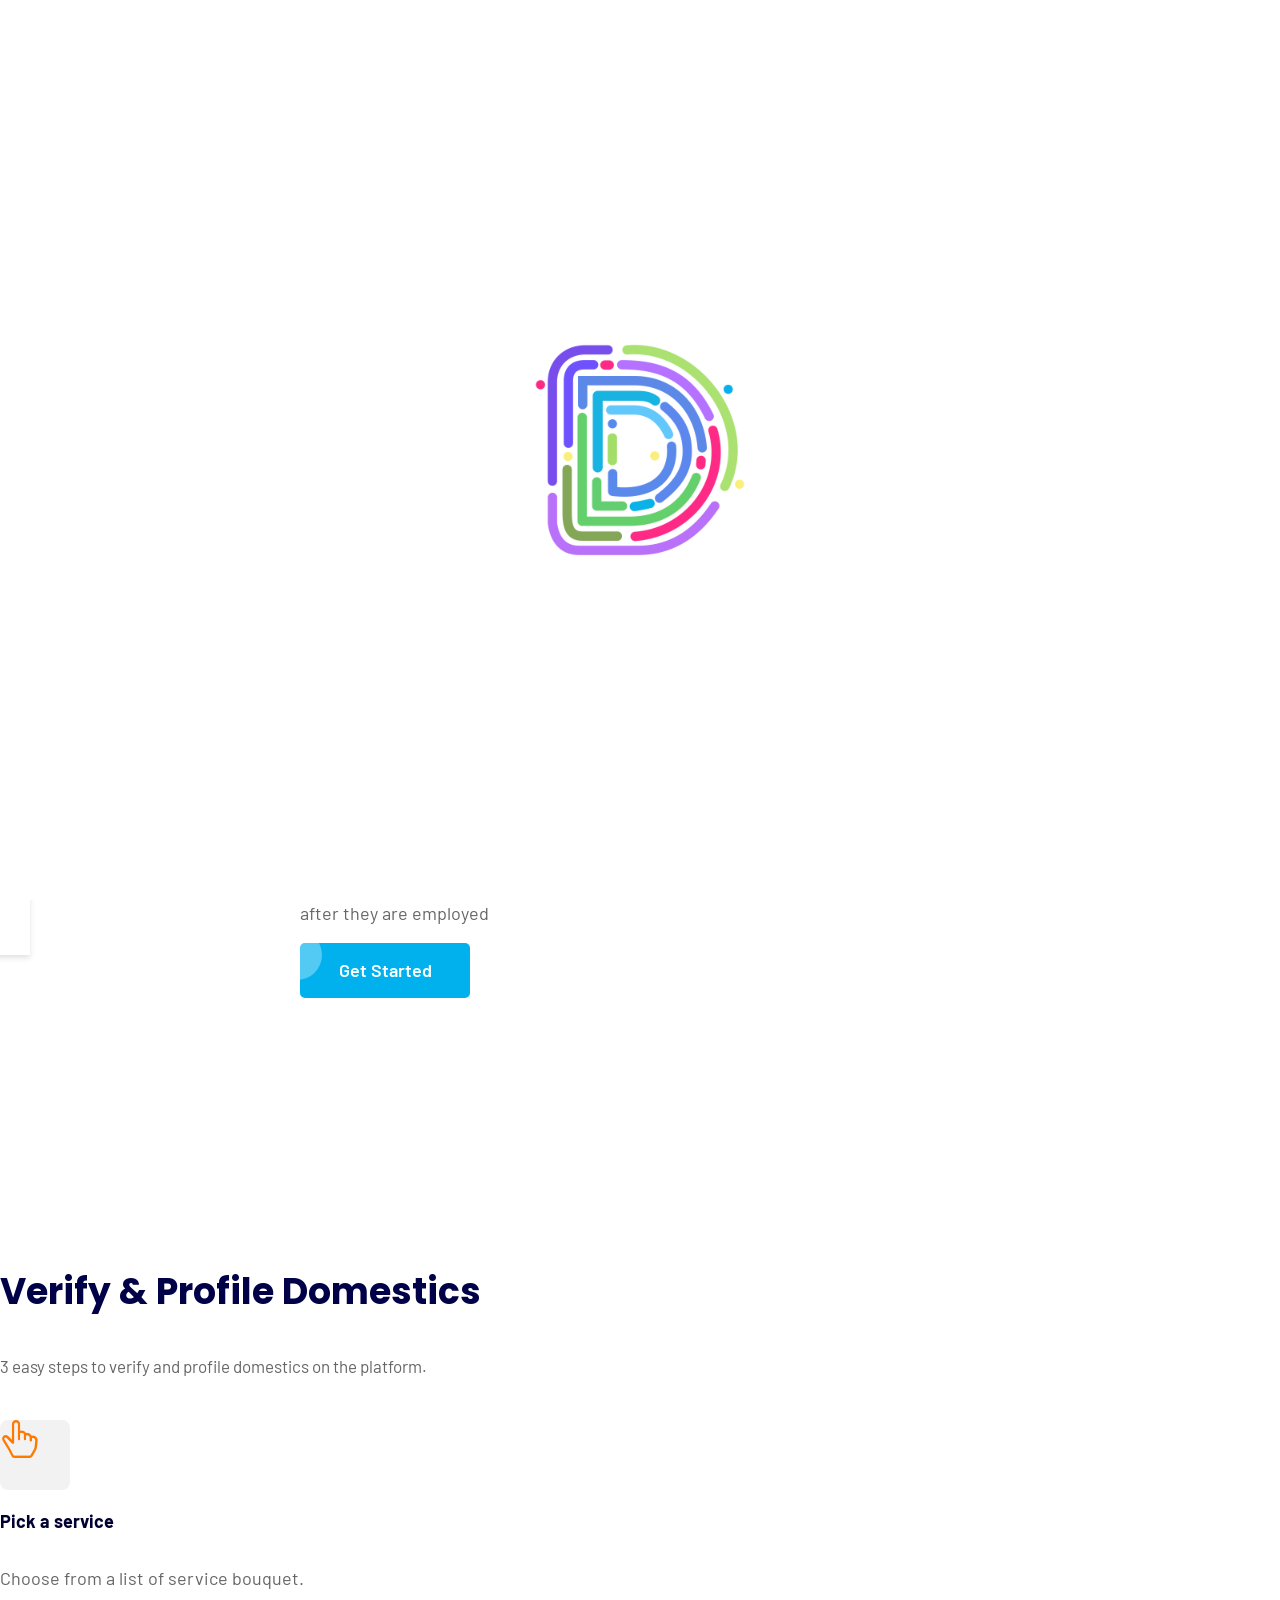
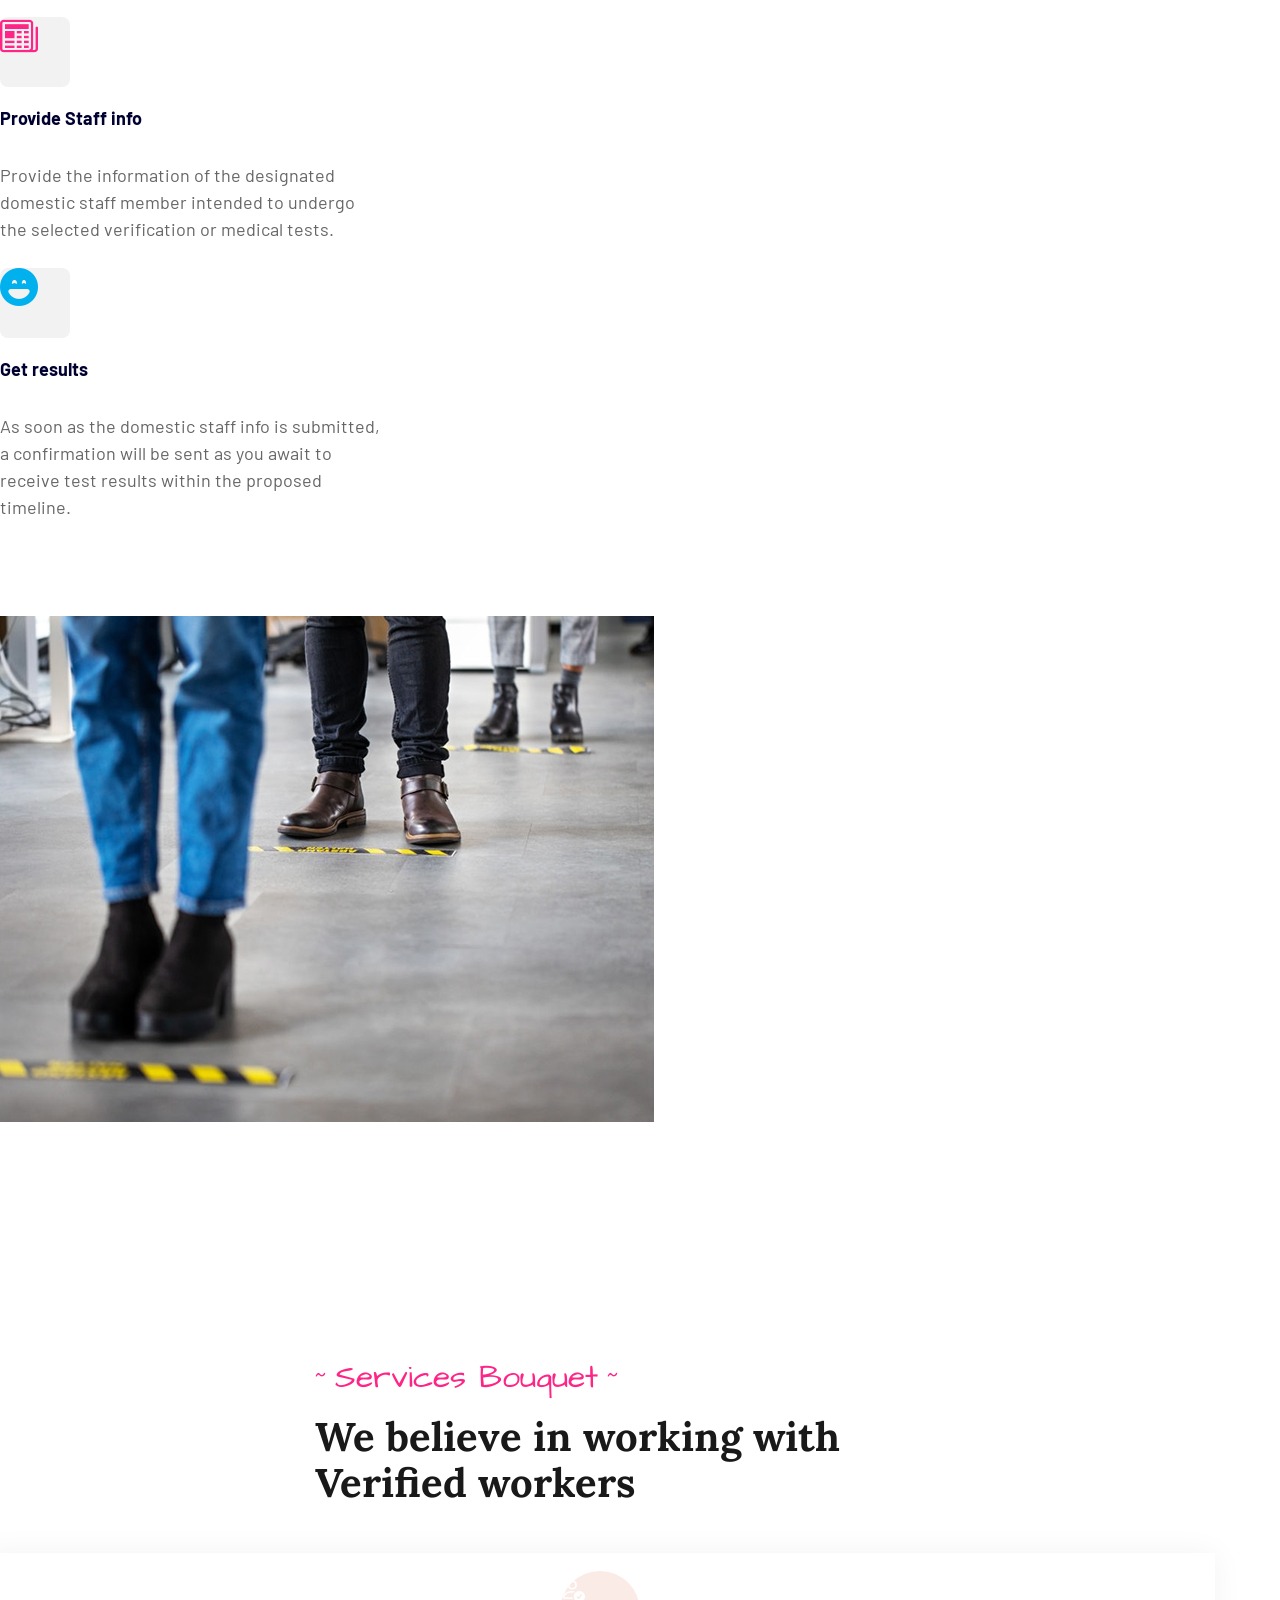
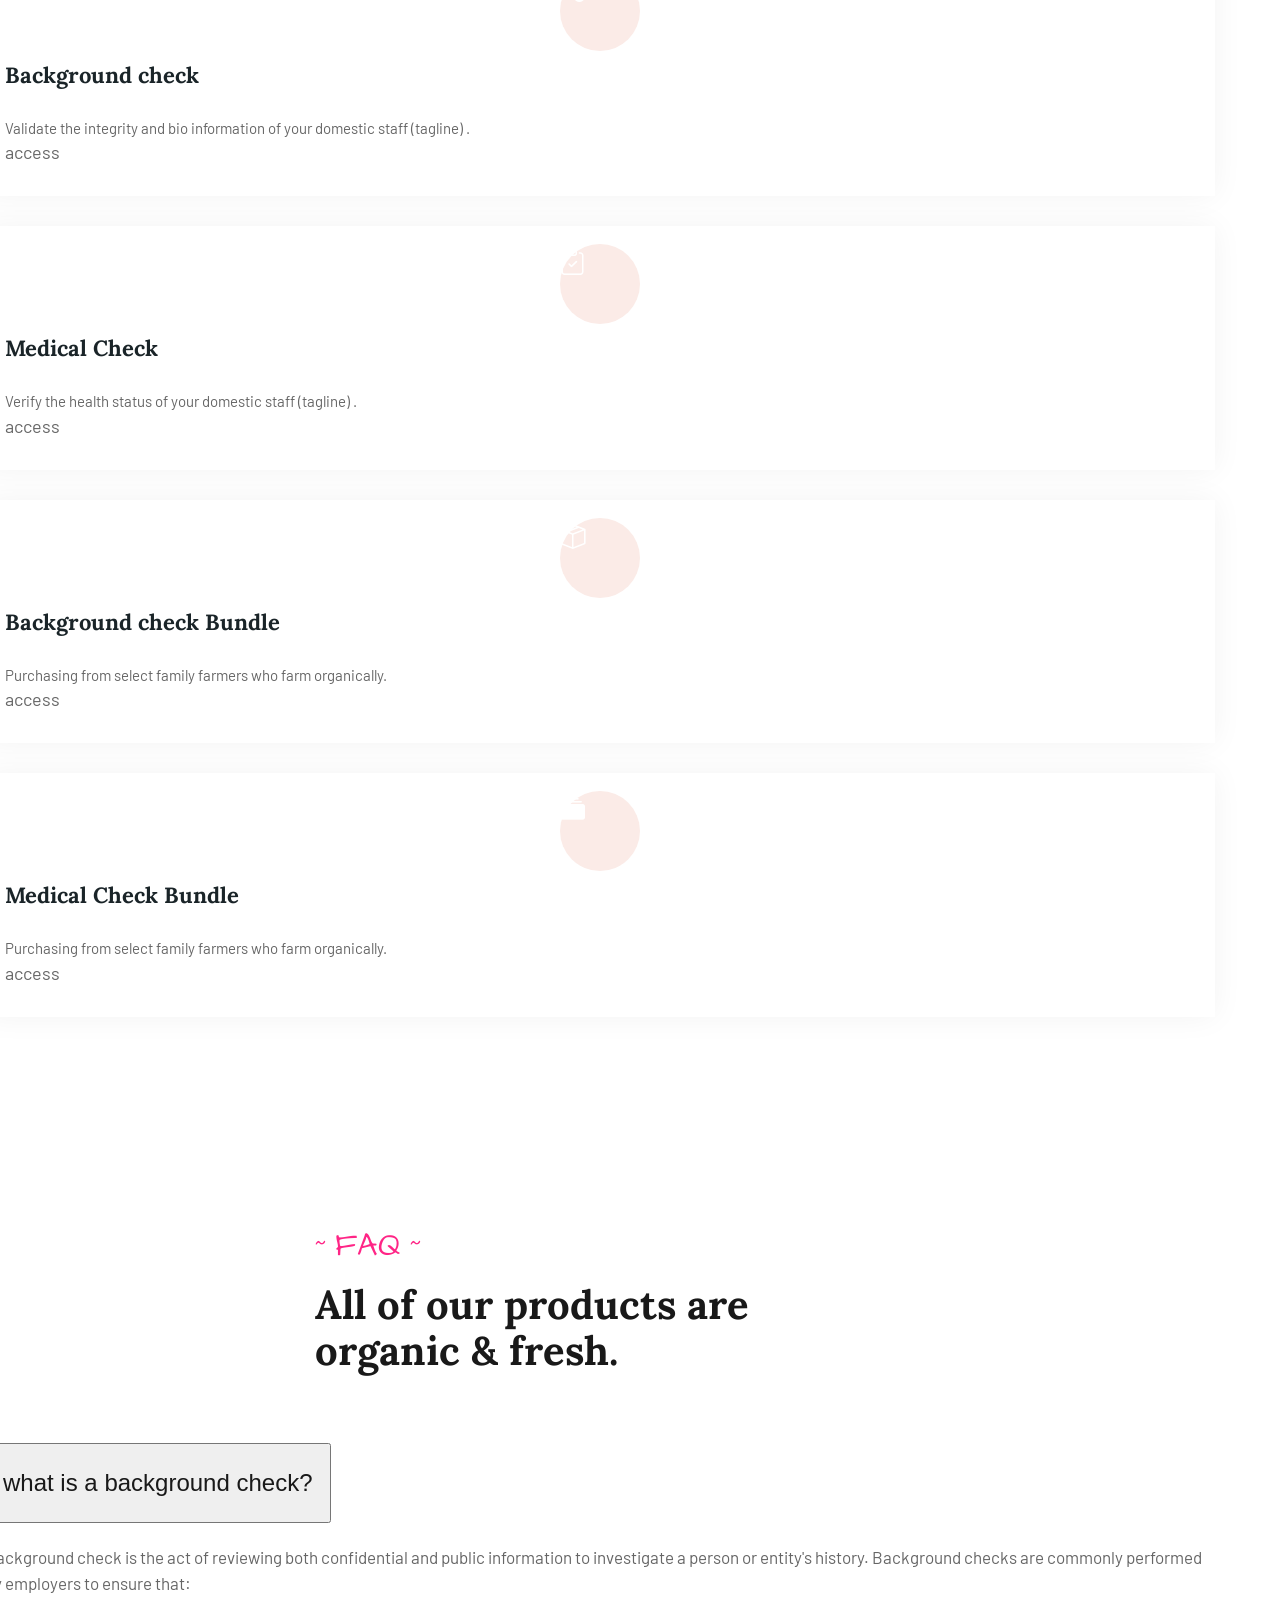
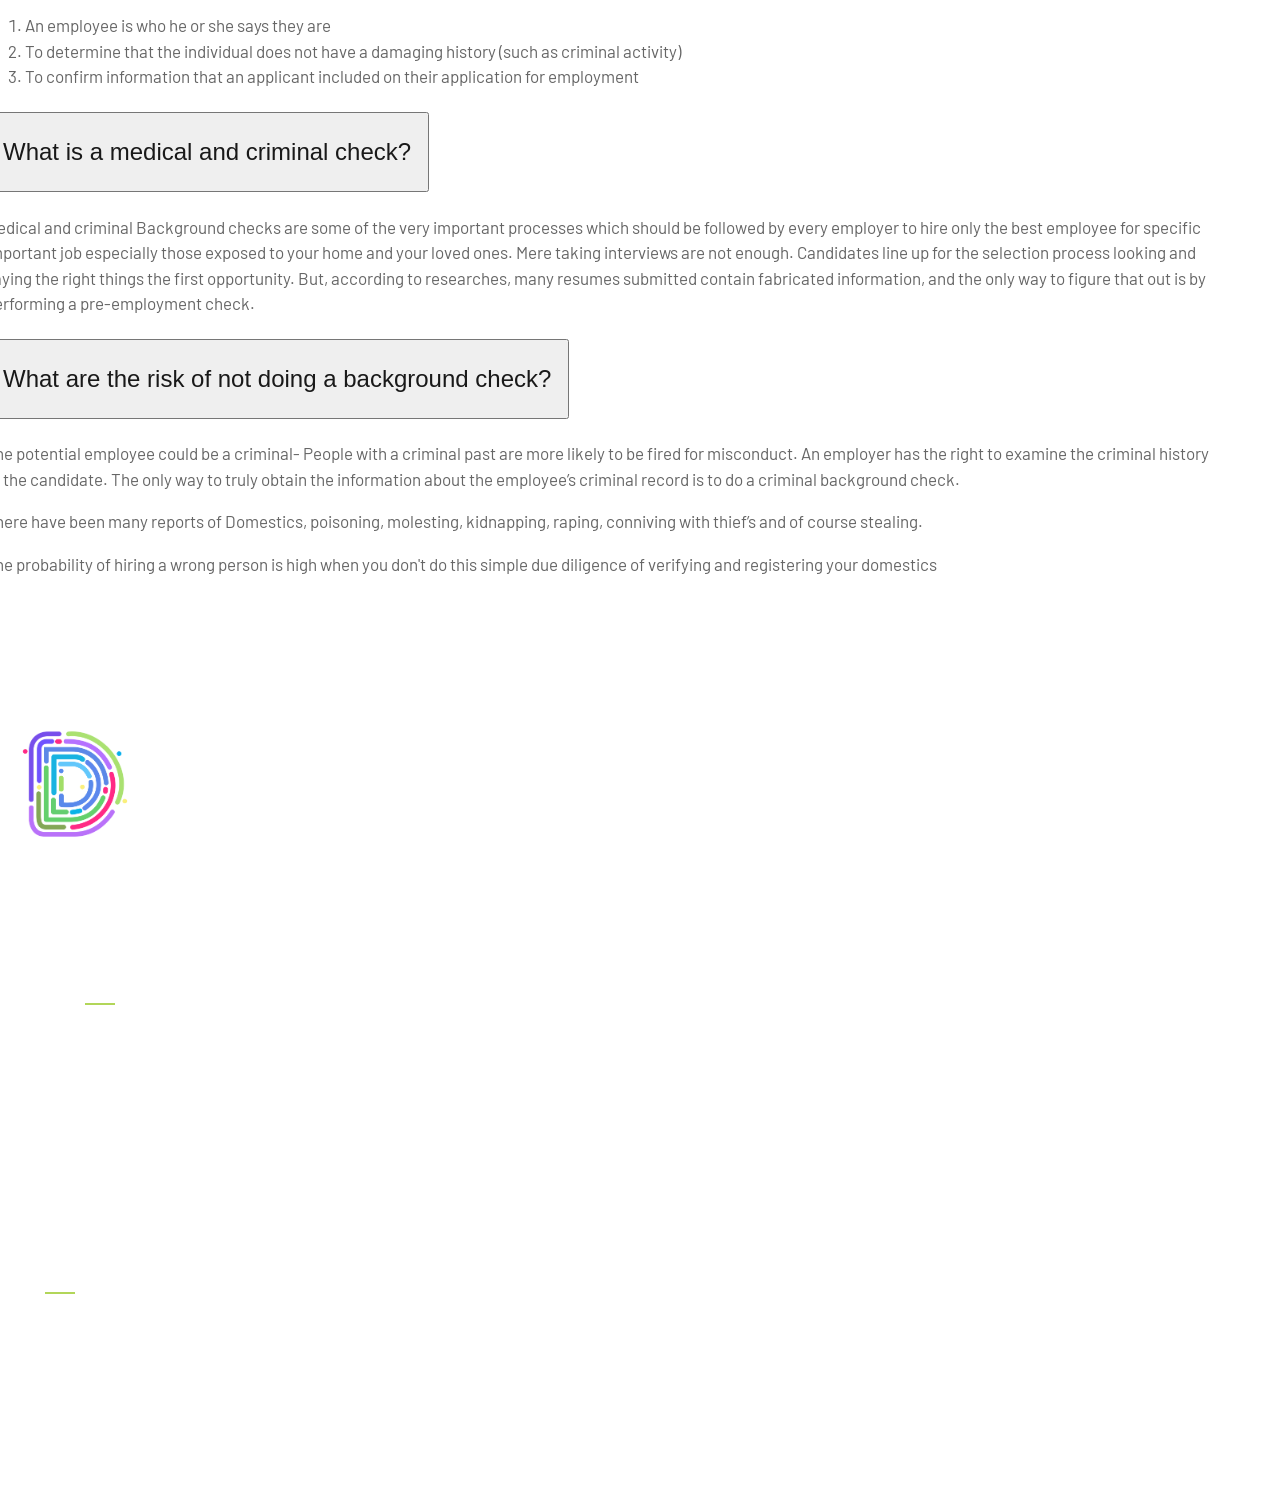
==== commit fa21c8e5: "Gbenga update v4.1" ====
--- a/index.html
+++ b/index.html
@@ -40,11 +40,11 @@
 						<div class="site-logo">
 							<a href="#"><img src="assets/img/logo/domestireg_logo.png" alt=""></a>
 						</div>
-						<ul class="menu-navigation left-nav ms-auto">
+						<ul class="menu-navigation left-nav me-auto">
 							<li><a href="index.html">Home</a></li>
-							<li><a href="about.html">About us</a></li>
+							<li><a href="about.html">About</a></li>
 							<!-- <li><a href="blog.html">Blog</a></li> -->
-							<li><a href="contact.html">Contact us</a></li>
+							<li><a href="contact.html">Contact</a></li>
 						</ul>
 						<!-- <ul class="menu-navigation nav-setup">
 							<li class="me-3"><a href="#">Login</a></li>
@@ -85,53 +85,311 @@
 <!-- End of header section
 	============================================= -->	
 
-
-	<div id="carouselExampleCaptions" class="carousel slide" data-bs-ride="carousel">
-		<div class="carousel-indicators">
-		  <button type="button" data-bs-target="#carouselExampleCaptions" data-bs-slide-to="0" class="active" aria-current="true" aria-label="Slide 1"></button>
-		  <button type="button" data-bs-target="#carouselExampleCaptions" data-bs-slide-to="1" aria-label="Slide 2"></button>
-		  <button type="button" data-bs-target="#carouselExampleCaptions" data-bs-slide-to="2" aria-label="Slide 3"></button>
-		</div>
-		<div class="carousel-inner">
-		  <div class="carousel-item active">
-			<img src="./assets/slider_01.png" class="d-block w-100" alt="...">
-			<div class="carousel-caption d-none d-md-block">
-			  <h2>Trust your
-				home with a
-				verified domestic staff. </h2>
-			  <p>Some representative placeholder content for the first slide.</p>
-			</div>
-		  </div>
-		  <div class="carousel-item">
-			<img src="./assets/slider_02.png" class="d-block w-100" alt="...">
-			<div class="carousel-caption d-none d-md-block">
-			  <h2>You don't have to worry
-				about leaving your kids
-				at home when on going
-				vacation.</h2>
-			  <p>Some representative placeholder content for the second slide.</p>
-			</div>
-		  </div>
-		  <div class="carousel-item">
-			<img src="./assets/slider_03.png" class="d-block w-100" alt="...">
-			<div class="carousel-caption d-none d-md-block">
-			  <h2>Third slide label</h2>
-			  <p>Some representative placeholder content for the third slide.</p>
-			</div>
-		  </div>
-		</div>
-		<button class="carousel-control-prev" type="button" data-bs-target="#carouselExampleCaptions" data-bs-slide="prev">
-		  <span class="carousel-control-prev-icon" aria-hidden="true"></span>
-		  <span class="visually-hidden">Previous</span>
-		</button>
-		<button class="carousel-control-next" type="button" data-bs-target="#carouselExampleCaptions" data-bs-slide="next">
-		  <span class="carousel-control-next-icon" aria-hidden="true"></span>
-		  <span class="visually-hidden">Next</span>
-		</button>
-	  </div>
-
+<!-- Start of Slider section
+	============================================= -->
+	<section id="organio-slider" class="organio-slider-section">
+		<rs-module-wrap id="rev_slider_15_1_wrapper" data-alias="home-1" data-source="gallery" style="visibility:hidden;background:transparent;padding:0;margin:0px auto;margin-top:0;margin-bottom:0;">
+			<rs-module id="rev_slider_15_1" style="" data-version="6.5.5">
+				<rs-slides>
+					<rs-slide style="position: absolute;" data-key="rs-50" data-title="Slide" data-anim="ms:0ms;" data-in="o:0;" data-out="a:false;">
+						<img src="assets/transparent.png" alt="Slide" class="rev-slidebg tp-rs-img" data-bg="c:#f3f3f3;" data-parallax="off" data-no-retina>
+<!--
+--><rs-group
+id="slider-15-slide-50-layer-1" 
+data-type="group"
+data-xy="xo:30px,30px,22px,22px;y:m;yo:-30px,-30px,0,0;"
+data-text="w:normal;s:20,16,12,7;l:0,20,15,9;"
+data-dim="w:800px,800px,400px,400px;h:372px,372px,302px,262px;"
+data-rsp_o="off"
+data-rsp_bd="off"
+data-frame_0="o:1;"
+data-frame_1="sp:0;"
+data-frame_999="o:0;st:w;sR:9000;sA:9000;"
+style="z-index:13;"
+							><!--
+							--><rs-layer
+							id="slider-15-slide-50-layer-2" 
+							class="slider-title"
+							data-type="text"
+							data-color="#1a2428"
+							data-xy="yo:-9px;"
+							data-text="w:normal;s:80,80,45,42;l:80,80,52,45;fw:700;"
+							data-rsp_o="off"
+							data-rsp_bd="off"
+							data-frame_0="y:-100%;"
+							data-frame_0_mask="u:t;"
+							data-frame_1="st:700;sp:1200;sR:700;"
+							data-frame_1_mask="u:t;"
+							data-frame_999="o:0;st:w;sR:7100;"
+							style="z-index:9;font-family:'Lora'; padding-bottom: 15px;"
+							>
+							<span style="font-size: 56px; line-height: 94px;">
+								Trust your <br />
+								home with a<br />
+								verified domestic staff. 
+							</span>
+								</rs-layer><!--
+
+
+							--></rs-group><!--
+
+							--><rs-layer
+							id="slider-15-slide-50-layer-0" 
+							data-type="image"
+							data-rsp_ch="on"
+							data-xy="x:r;xo:174px,144px,0,0;y:t,t,m,m;yo:154px,128px,0,0;"
+							data-text="w:normal;s:20,16,12,7;l:0,20,15,9;"
+							data-dim="w:376px,313px,237px,146px;h:376px,313px,237px,146px;"
+							data-vbility="t,t,t,f"
+							data-frame_0="y:50,41,31,19;"
+							data-frame_1="st:700;sp:1000;sR:700;"
+							data-frame_999="o:0;st:w;sR:7300;"
+							style="z-index:14;"
+							><img src="assets/img/logo/domestireg_icon.png" alt="slider-layer1" class="tp-rs-img" width="376" height="376" data-no-retina> 
+							</rs-layer><!--
+
+							--><rs-layer
+							id="slider-15-slide-50-layer-3" 
+							data-type="image"
+							data-rsp_ch="on"
+							data-xy="x:r;xo:-30px,-24px,-130px,-80px;y:t,t,m,m;yo:42px,34px,0,0;"
+							data-text="w:normal;s:20,16,12,7;l:0,20,15,9;"
+							data-dim="w:539px,448px,340px,209px;h:573px,477px,362px,223px;"
+							data-vbility="t,t,t,f"
+							data-frame_0="y:-50,-41,-31,-19;"
+							data-frame_1="st:900;sp:1500;sR:900;"
+							data-frame_999="o:0;st:w;sR:6900;"
+							data-loop_0="y:-10;"
+							data-loop_999="y:10;sp:4000;e:sine.inOut;yym:t;"
+							style="z-index:15;"
+							><img src="assets/male-janitor.png" alt="slider-layer2" class="tp-rs-img" width="539" height="573" data-no-retina> 
+							</rs-layer><!--
+
+							--><rs-layer
+							id="slider-15-slide-50-layer-4" 
+							data-type="image"
+							data-rsp_ch="on"
+							data-xy="x:c;y:b;yo:-2px,-1px,0,0;"
+							data-text="w:normal;s:20,16,12,7;l:0,20,15,9;"
+							data-dim="w:['100%','100%','100%','100%'];"
+							data-vbility="t,t,t,f"
+							data-basealign="slide"
+							data-frame_1="sp:0;"
+							data-frame_999="o:0;st:w;sR:9000;"
+							style="z-index:8;"
+							><img src="assets/slider-bg1-brush.jpg" alt="slider-bg1" class="tp-rs-img" width="2560" height="153" data-no-retina> 
+							</rs-layer><!--
+
+							-->						</rs-slide>
+							<rs-slide style="position: absolute;" data-key="rs-51" data-title="Slide" data-anim="ms:0ms;r:0;" data-in="o:0;" data-out="a:false;">
+								<img src="assets/transparent.png" alt="Slide" class="rev-slidebg tp-rs-img" data-bg="c:#f3f3f3;" data-parallax="off" data-no-retina>
+<!--
+--><rs-group
+id="slider-15-slide-51-layer-1" 
+data-type="group"
+data-xy="x:r,r,l,l;xo:30px,30px,22px,22px;y:m;yo:-30px,-30px,0,0;"
+data-text="w:normal;s:20,16,12,7;l:0,20,15,9;"
+data-dim="w:567px,567px,400px,400px;h:372px,372px,302px,262px;"
+data-rsp_o="off"
+data-rsp_bd="off"
+data-frame_0="o:1;"
+data-frame_1="sp:0;"
+data-frame_999="o:0;st:w;sR:9000;sA:9000;"
+style="z-index:13;"
+							><!--
+							--><rs-layer
+							id="slider-15-slide-51-layer-2" 
+							class="slider-title"
+							data-type="text"
+							data-color="#1a2428"
+							data-xy="yo:-9px;"
+							data-text="w:normal;s:80,80,45,42;l:80,80,52,45;fw:700;"
+							data-rsp_o="off"
+							data-rsp_bd="off"
+							data-frame_0="y:-100%;"
+							data-frame_0_mask="u:t;"
+							data-frame_1="st:700;sp:1200;sR:700;"
+							data-frame_1_mask="u:t;"
+							data-frame_999="o:0;st:w;sR:7100;"
+							style="z-index:9;font-family:'Lora'; padding-bottom: 15px;"
+							>
+							<span style="font-size: 56px; line-height: 94px;">
+								You don't have to worry <br />
+								about leaving your kids <br />
+								at home when on going <br />
+								vacation.
+							</span>
 							
+								</rs-layer><!--
+
+							--></rs-group><!--
+
+							--><rs-layer
+							id="slider-15-slide-51-layer-0" 
+							data-type="image"
+							data-rsp_ch="on"
+							data-xy="x:l,l,r,r;xo:-30px,-24px,0,0;y:t,t,m,m;yo:67px,55px,0,0;"
+							data-text="w:normal;s:20,16,12,7;l:0,20,15,9;"
+							data-dim="w:376px,313px,237px,146px;h:376px,313px,237px,146px;"
+							data-vbility="t,t,t,f"
+							data-frame_0="y:50,41,31,19;"
+							data-frame_1="st:700;sp:1000;sR:700;"
+							data-frame_999="o:0;st:w;sR:7300;"
+							style="z-index:14;"
+							><img src="assets/img/logo/domestireg_icon.png" alt="h1-slide2-layer1" class="tp-rs-img" width="376" height="376" data-no-retina> 
+							</rs-layer><!--
+
+							--><rs-layer
+							id="slider-15-slide-51-layer-3" 
+							data-type="image"
+							data-rsp_ch="on"
+							data-xy="x:l,l,r,r;xo:0,0,-130px,-80px;y:b,b,m,m;yo:40px,33px,0,0;"
+							data-text="w:normal;s:20,16,12,7;l:0,20,15,9;"
+							data-dim="w:629px,523px,397px,244px;h:499px,415px,315px,194px;"
+							data-vbility="t,t,t,f"
+							data-frame_0="y:-50,-41,-31,-19;"
+							data-frame_1="st:900;sp:1500;sR:900;"
+							data-frame_999="o:0;st:w;sR:6900;"
+							data-loop_0="y:-10;"
+							data-loop_999="y:10;sp:4000;e:sine.inOut;yym:t;"
+							style="z-index:15;"
+							><img src="assets/slider-2.png" alt="h1-slide2-layer2" class="tp-rs-img" width="629" height="499" data-no-retina> 
+							</rs-layer><!--
+
+							--><rs-layer
+							id="slider-15-slide-51-layer-4" 
+							data-type="image"
+							data-rsp_ch="on"
+							data-xy="x:c;y:b;yo:-2px,-1px,0,0;"
+							data-text="w:normal;s:20,16,12,7;l:0,20,15,9;"
+							data-dim="w:['100%','100%','100%','100%'];"
+							data-vbility="t,t,t,f"
+							data-basealign="slide"
+							data-frame_1="sp:0;"
+							data-frame_999="o:0;st:w;sR:9000;"
+							style="z-index:8;"
+							><img src="assets/slider-bg1-brush.jpg" alt="slider-bg1" class="tp-rs-img" width="2560" height="153" data-no-retina> 
+							</rs-layer><!--
+
+							--></rs-slide>
+							<rs-slide style="position: absolute;" data-key="rs-52" data-title="Slide" data-anim="ms:0ms;r:0;" data-in="o:0;" data-out="a:false;">
+								<img src="assets/transparent.png" alt="Slide" class="rev-slidebg tp-rs-img" data-bg="c:#f3f3f3;" data-parallax="off" data-no-retina>
+<!--
+--><rs-group
+id="slider-15-slide-52-layer-1" 
+data-type="group"
+data-xy="xo:30px,30px,22px,22px;y:m;yo:-30px,-30px,0,0;"
+data-text="w:normal;s:20,16,12,7;l:0,20,15,9;"
+data-dim="w:800px,800px,400px,400px;h:372px,372px,302px,262px;"
+data-rsp_o="off"
+data-rsp_bd="off"
+data-frame_0="o:1;"
+data-frame_1="sp:0;"
+data-frame_999="o:0;st:w;sR:9000;sA:9000;"
+style="z-index:12;"
+							><!--
+								
+							--><rs-layer
+							id="slider-15-slide-52-layer-2" 
+							class="slider-title"
+							data-type="text"
+							data-color="#1a2428"
+							data-xy="yo:-9px;"
+							data-text="w:normal;s:80,80,45,42;l:80,80,52,45;fw:700;"
+							data-rsp_o="off"
+							data-rsp_bd="off"
+							data-frame_0="y:-100%;"
+							data-frame_0_mask="u:t;"
+							data-frame_1="st:700;sp:1200;sR:700;"
+							data-frame_1_mask="u:t;"
+							data-frame_999="o:0;st:w;sR:7100;"
+							style="z-index:9;font-family:'Lora'; padding-bottom: 15px;"
+							>
+							<span style="font-size: 56px; line-height: 94px;">
+								Let's secure your <br />
+								safety <br>
+								and the safety of <br />
+								your domestic staff. 
+							</span>
 							
+								</rs-layer><!--
+
+
+							--></rs-group><!--
+
+							--><rs-layer
+							id="slider-15-slide-52-layer-0" 
+							data-type="image"
+							data-rsp_ch="on"
+							data-xy="x:r;xo:154px,128px,0,0;y:t,t,m,m;yo:92px,76px,0,0;"
+							data-text="w:normal;s:20,16,12,7;l:0,20,15,9;"
+							data-dim="w:376px,313px,237px,146px;h:376px,313px,237px,146px;"
+							data-vbility="t,t,t,f"
+							data-frame_0="y:50,41,31,19;"
+							data-frame_1="st:700;sp:1000;sR:700;"
+							data-frame_999="o:0;st:w;sR:7300;"
+							style="z-index:13;"
+							><img src="assets/img/logo/domestireg_icon.png" alt="h1-slide3-layer1" class="tp-rs-img" width="376" height="376" data-no-retina> 
+							</rs-layer><!--
+
+							--><rs-layer
+							id="slider-15-slide-52-layer-3" 
+							data-type="image"
+							data-rsp_ch="on"
+							data-xy="x:r;xo:80px,66px,-130px,-80px;y:t,t,m,m;yo:52px,43px,0,0;"
+							data-text="w:normal;s:20,16,12,7;l:0,20,15,9;"
+							data-dim="w:524px,436px,331px,204px;h:613px,510px,387px,238px;"
+							data-vbility="t,t,t,f"
+							data-frame_0="y:-50,-41,-31,-19;"
+							data-frame_1="st:900;sp:1500;sR:900;"
+							data-frame_999="o:0;st:w;sR:6900;"
+							data-loop_0="y:-10;"
+							data-loop_999="y:10;sp:4000;e:sine.inOut;yym:t;"
+							style="z-index:14;"
+							><img src="assets/slider-3.png" alt="h1-slide3-layer2" class="tp-rs-img" width="524" height="613" data-no-retina> 
+							</rs-layer><!--
+
+							--><rs-layer
+							id="slider-15-slide-52-layer-4" 
+							data-type="image"
+							data-rsp_ch="on"
+							data-xy="x:c;y:b;yo:-2px,-1px,0,0;"
+							data-text="w:normal;s:20,16,12,7;l:0,20,15,9;"
+							data-dim="w:['100%','100%','100%','100%'];"
+							data-vbility="t,t,t,f"
+							data-basealign="slide"
+							data-frame_1="sp:0;"
+							data-frame_999="o:0;st:w;sR:9000;"
+							style="z-index:8;"
+							><img src="assets/slider-bg1-brush.jpg" alt="slider-bg1" class="tp-rs-img" width="2560" height="153" data-no-retina> 
+							</rs-layer><!--
+
+							--><rs-layer
+							id="slider-15-slide-52-layer-7" 
+							class="rs-pxl-3"
+							data-type="image"
+							data-rsp_ch="on"
+							data-xy="xo:-260px,-216px,0,0;yo:0,0,30px,20px;"
+							data-text="w:normal;s:20,16,12,7;l:0,20,15,9;"
+							data-dim="w:136px,113px,85px,52px;h:181px,150px,113px,69px;"
+							data-frame_0="y:-50,-41,-31,-19;"
+							data-frame_1="st:1090;sp:1300;"
+							data-frame_999="o:0;st:w;sR:7610;"
+							data-loop_0="xR:8px;"
+							data-loop_999="xR:8px;crd:t;sp:4500;st:0;"
+							style="z-index:16;"
+							><img src="assets/h1-slide3-layer4.png" alt="h1-slide3-layer4" class="tp-rs-img" width="136" height="181" data-no-retina> 
+							</rs-layer><!--
+
+
+							--></rs-slide>
+						</rs-slides>
+					</rs-module>
+				</rs-module-wrap>
+				<!-- END REVOLUTION SLIDER -->
+			</section>
+<!-- End of Slider section
+	============================================= -->
 
 <!-- Start of About us section
 	============================================= -->
@@ -139,7 +397,7 @@
 		<div class="container">
 			<div class="or-about-content-1 position-relative">
 				<div class="or-about-img-1 position-absolute">
-					<img src="assets/img/home_01.png" alt="">
+					<img src="assets/img/about/home-hero2.jpg" alt="">
 				</div>
 				<div class="or-about-text-area  d-flex justify-content-end">
 					<div class="or-about-img-text-wrapper-1">
@@ -388,7 +646,7 @@
 
 <!-- Start of Footer section
 	============================================= -->
-	<footer id="or-footer-1" class="or-footer-section-1 pt-5">
+	<footer id="or-footer-1" class="or-footer-section-1 pt-5" data-background="assets/img/bg/bg-footer-top.png">
 		<div class="or-footer-widget-wrapper-1">
 			<div class="container">
 				<div class="row">
@@ -437,7 +695,7 @@
 				</div>
 			</div>
 		</div>
-		<div class="or-footer-copyright text-center">
+		<div class="or-footer-copyright text-center" data-background="assets/img/bg/bg-footer-bottom.png">
 			<span>© 2021 Domestireg. All rights reserved.</span>
 		</div>
 	</footer>
@@ -450,7 +708,6 @@
 	<script src="assets/js/bootstrap.min.js"></script>
 	<script src="assets/js/popper.min.js"></script>
 	<script src="assets/js/jquery.magnific-popup.min.js"></script>
-	<script src="https://cdnjs.cloudflare.com/ajax/libs/OwlCarousel2/2.3.4/owl.carousel.min.js" integrity="sha512-bPs7Ae6pVvhOSiIcyUClR7/q2OAsRiovw4vAkX+zJbw3ShAeeqezq50RIIcIURq7Oa20rW2n2q+fyXBNcU9lrw==" crossorigin="anonymous" referrerpolicy="no-referrer"></script>
 	<script src="assets/js/appear.js"></script>
 	<script src="assets/js/slick.js"></script>
 	<script src="assets/js/jquery.counterup.min.js"></script>
@@ -461,6 +718,7 @@
 	<script src="assets/js/parallax-scroll.js"></script>
 	<script src="assets/js/rbtools.min.js"></script>
 	<script src="assets/js/rs6.min.js"></script>
-	<script src="assets/js/script.js"></script>
+	<script src="assets/js/script.js"></script>	
+	<script src="assets/js/main.min.js"></script>	
 </body>
-</html>			+</html>		
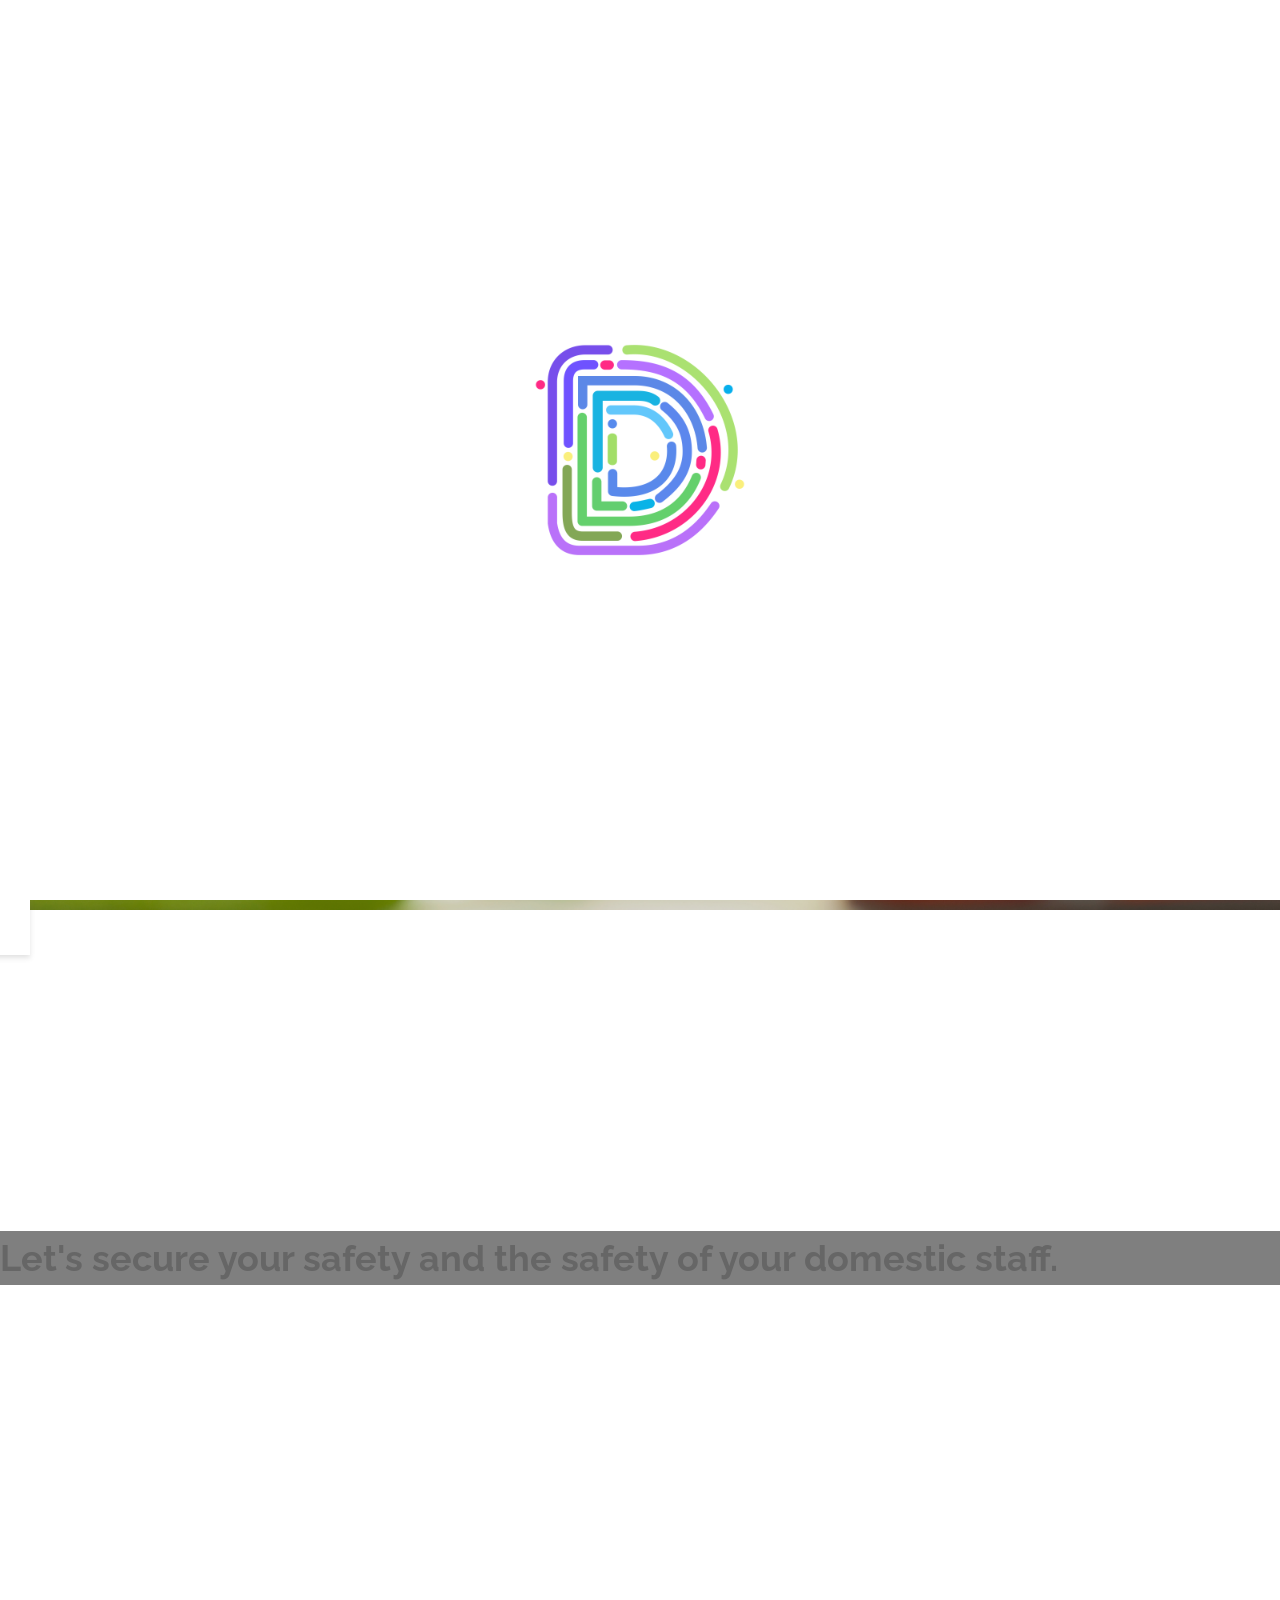
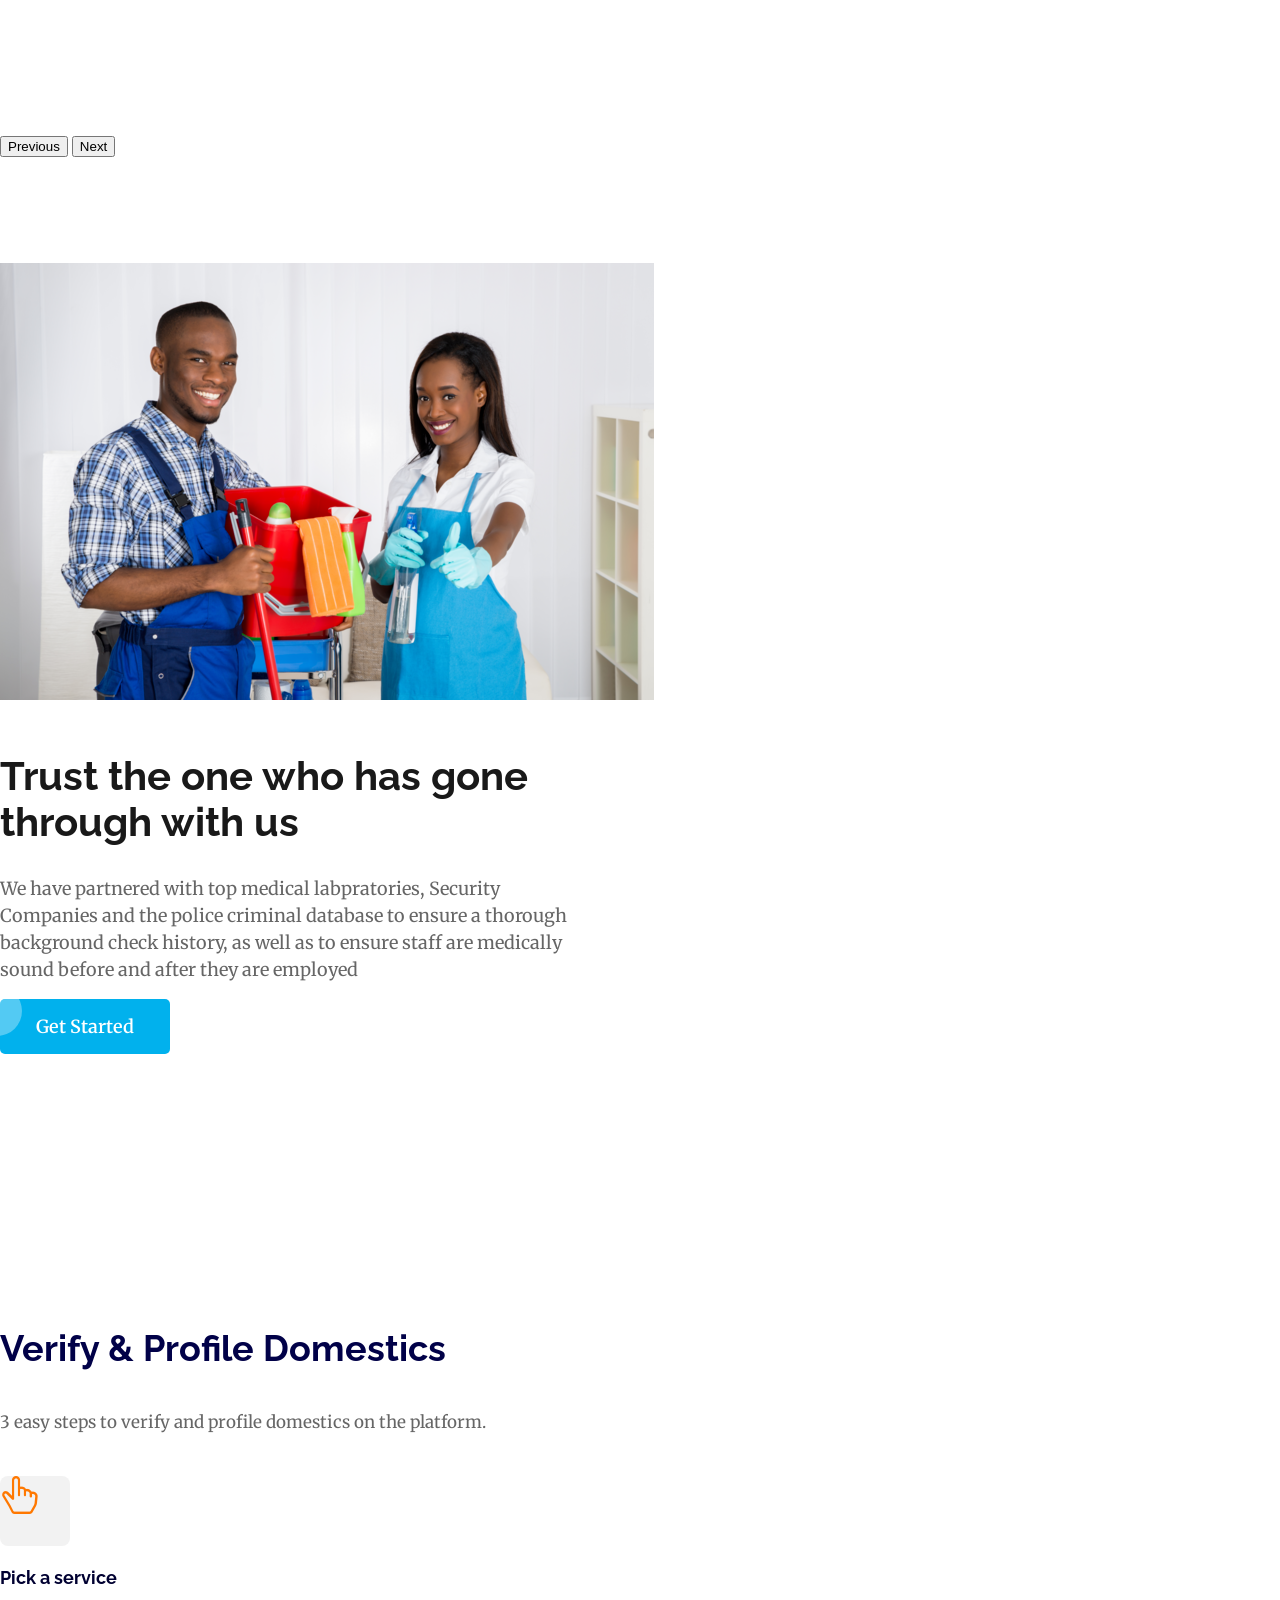
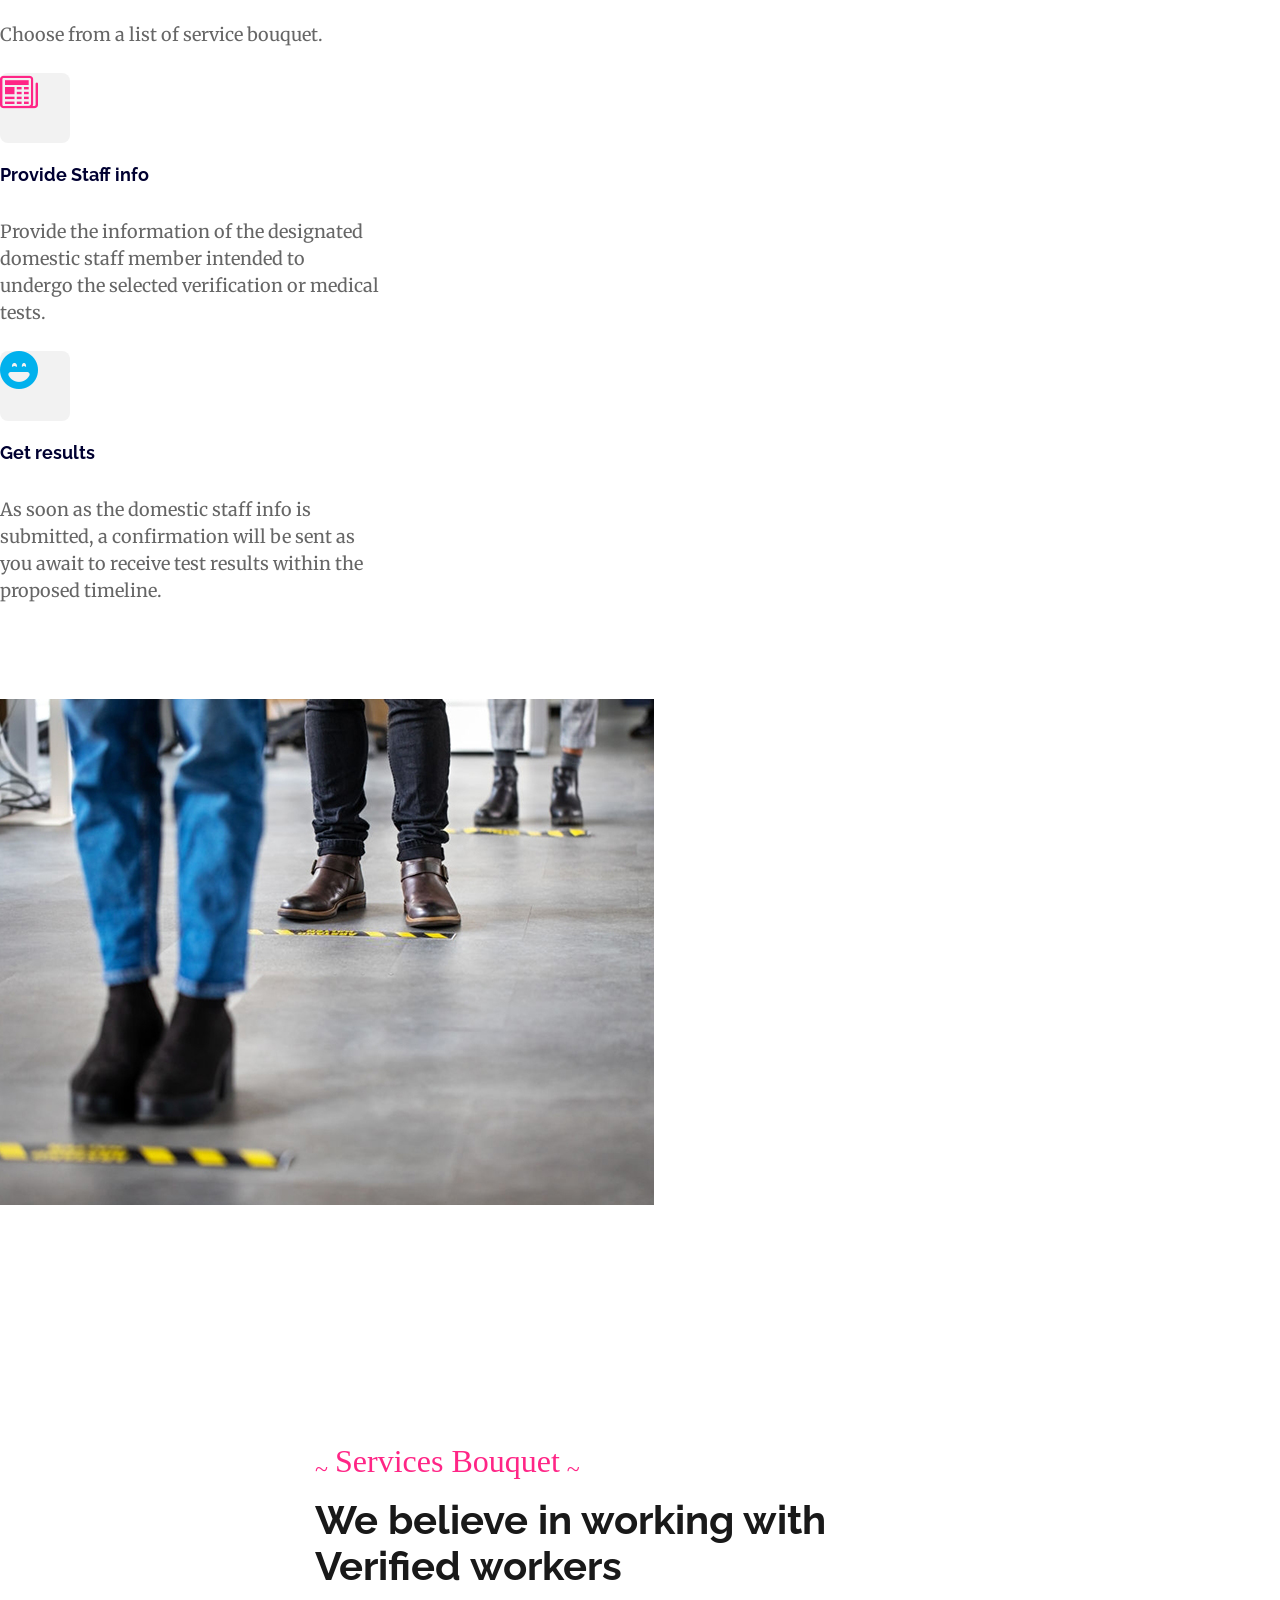
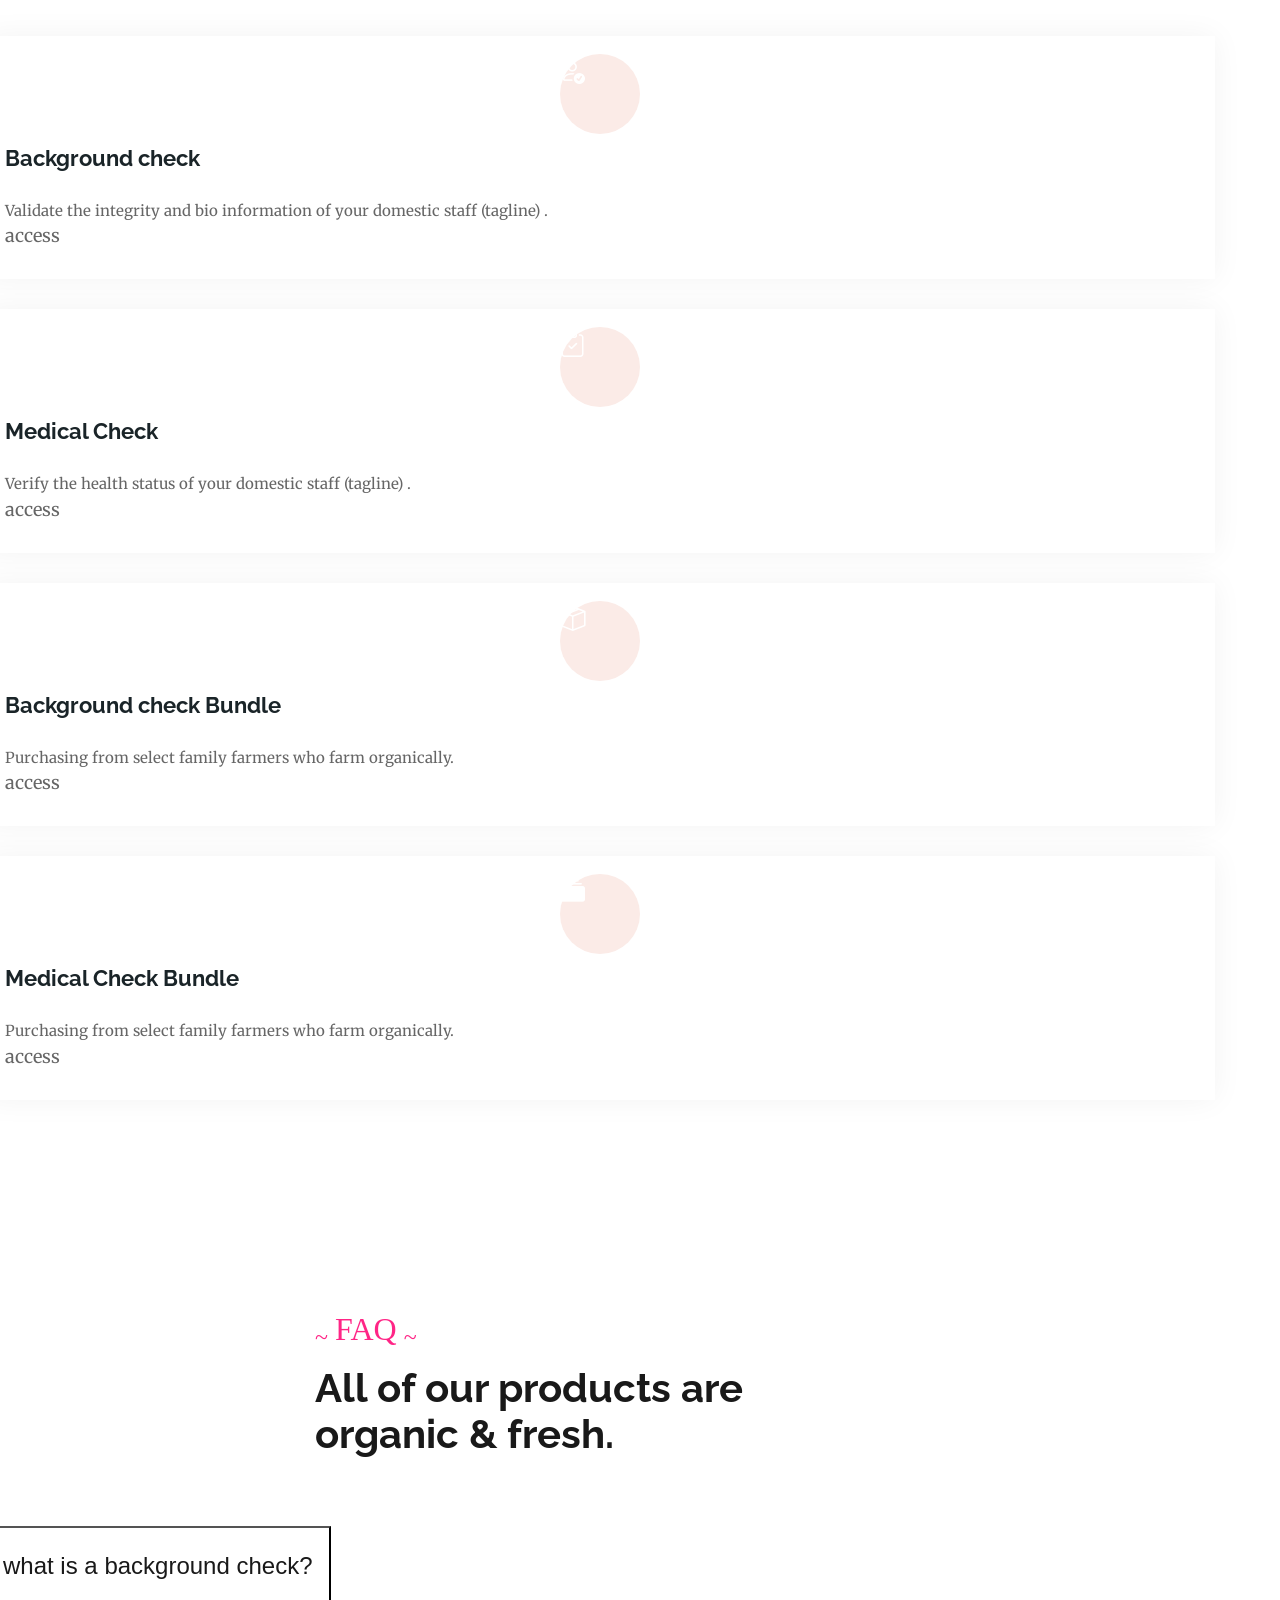
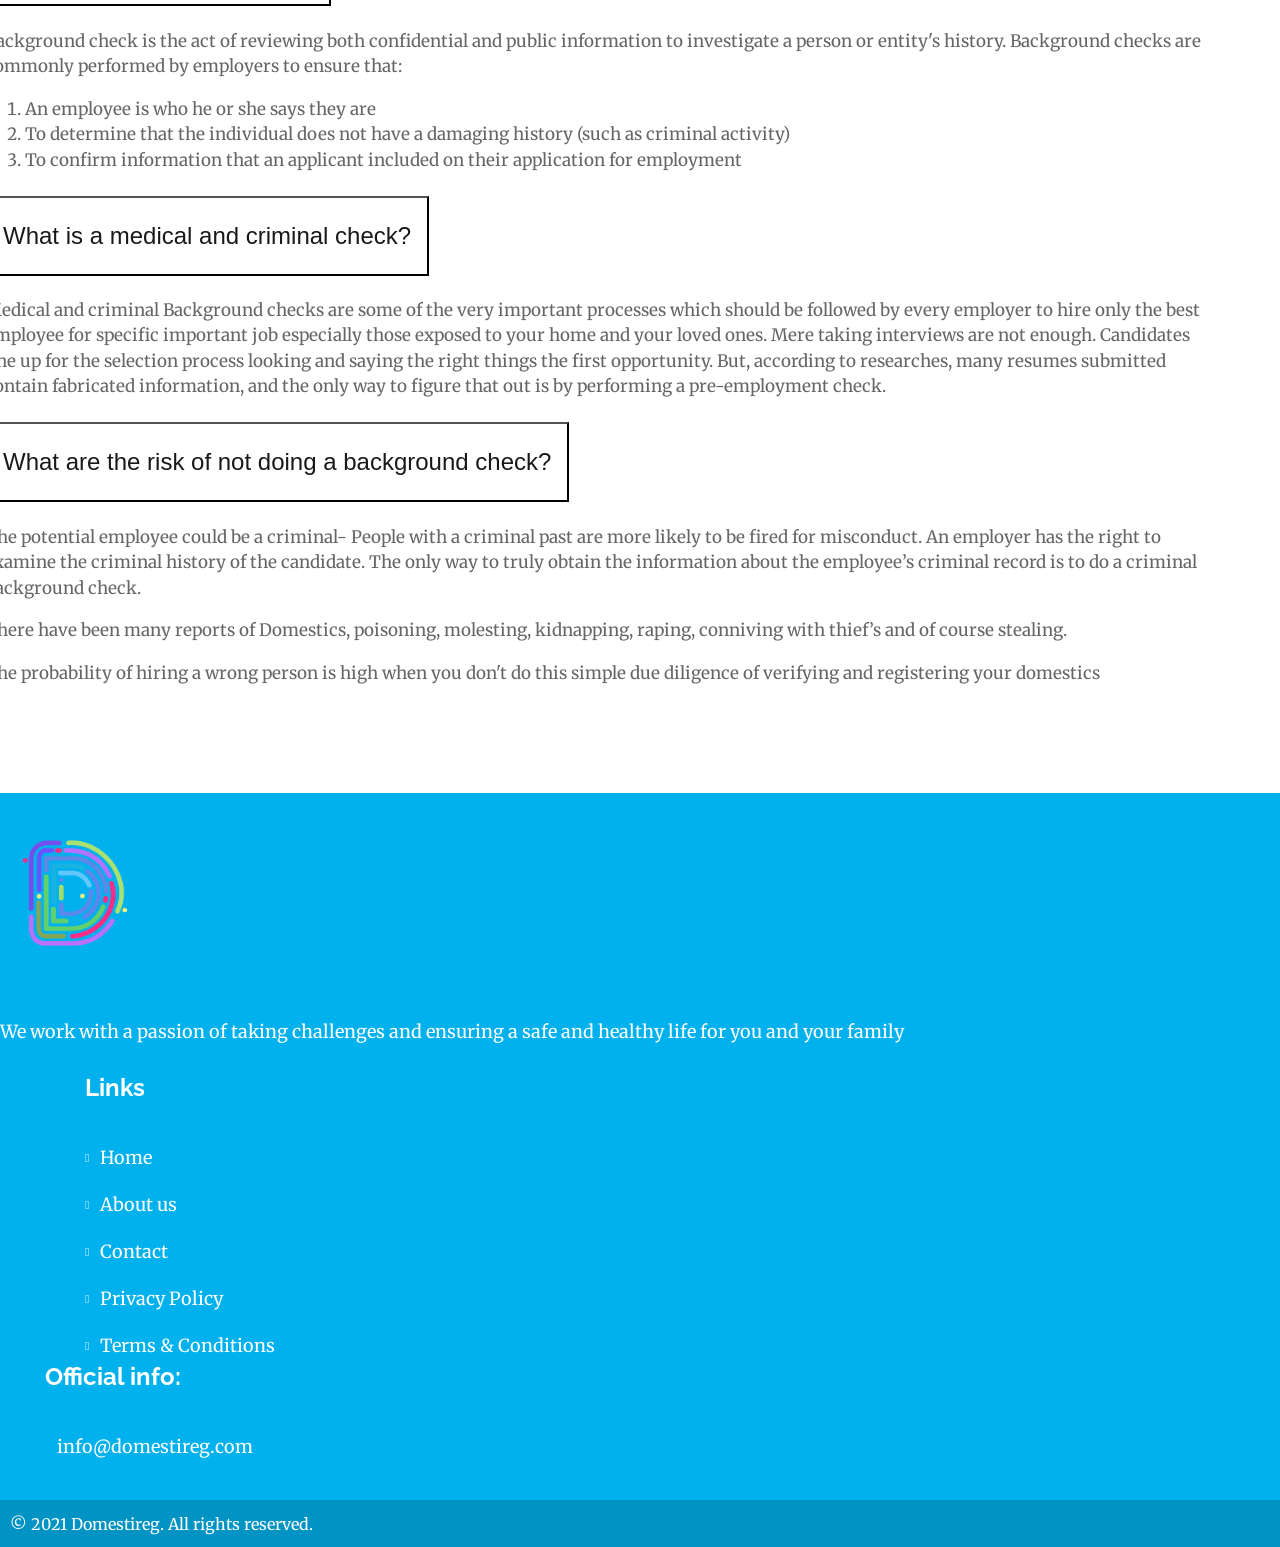
==== commit cdb32c62: "Gbenga update v4.2" ====
--- a/index.html
+++ b/index.html
@@ -40,11 +40,11 @@
 						<div class="site-logo">
 							<a href="#"><img src="assets/img/logo/domestireg_logo.png" alt=""></a>
 						</div>
-						<ul class="menu-navigation left-nav me-auto">
+						<ul class="menu-navigation left-nav ms-auto">
 							<li><a href="index.html">Home</a></li>
-							<li><a href="about.html">About</a></li>
+							<li><a href="about.html">About us</a></li>
 							<!-- <li><a href="blog.html">Blog</a></li> -->
-							<li><a href="contact.html">Contact</a></li>
+							<li><a href="contact.html">Contact us</a></li>
 						</ul>
 						<!-- <ul class="menu-navigation nav-setup">
 							<li class="me-3"><a href="#">Login</a></li>
@@ -71,9 +71,9 @@
 					<nav class="mobile-main-navigation  clearfix ul-li">
 						<ul id="m-main-nav" class="navbar-nav text-capitalize clearfix">
 							<li><a href="">Home</a></li>
-							<li><a href="about.html">About</a></li>
+							<li><a href="about.html">About us</a></li>
 							<li><a href="blog.html">Blog</a></li>
-							<li><a href="contact.html">Contact</a></li>
+							<li><a href="contact.html">Contact us</a></li>
 						</ul>
 					</nav>
 				</div>
@@ -85,311 +85,63 @@
 <!-- End of header section
 	============================================= -->	
 
-<!-- Start of Slider section
-	============================================= -->
-	<section id="organio-slider" class="organio-slider-section">
-		<rs-module-wrap id="rev_slider_15_1_wrapper" data-alias="home-1" data-source="gallery" style="visibility:hidden;background:transparent;padding:0;margin:0px auto;margin-top:0;margin-bottom:0;">
-			<rs-module id="rev_slider_15_1" style="" data-version="6.5.5">
-				<rs-slides>
-					<rs-slide style="position: absolute;" data-key="rs-50" data-title="Slide" data-anim="ms:0ms;" data-in="o:0;" data-out="a:false;">
-						<img src="assets/transparent.png" alt="Slide" class="rev-slidebg tp-rs-img" data-bg="c:#f3f3f3;" data-parallax="off" data-no-retina>
-<!--
---><rs-group
-id="slider-15-slide-50-layer-1" 
-data-type="group"
-data-xy="xo:30px,30px,22px,22px;y:m;yo:-30px,-30px,0,0;"
-data-text="w:normal;s:20,16,12,7;l:0,20,15,9;"
-data-dim="w:800px,800px,400px,400px;h:372px,372px,302px,262px;"
-data-rsp_o="off"
-data-rsp_bd="off"
-data-frame_0="o:1;"
-data-frame_1="sp:0;"
-data-frame_999="o:0;st:w;sR:9000;sA:9000;"
-style="z-index:13;"
-							><!--
-							--><rs-layer
-							id="slider-15-slide-50-layer-2" 
-							class="slider-title"
-							data-type="text"
-							data-color="#1a2428"
-							data-xy="yo:-9px;"
-							data-text="w:normal;s:80,80,45,42;l:80,80,52,45;fw:700;"
-							data-rsp_o="off"
-							data-rsp_bd="off"
-							data-frame_0="y:-100%;"
-							data-frame_0_mask="u:t;"
-							data-frame_1="st:700;sp:1200;sR:700;"
-							data-frame_1_mask="u:t;"
-							data-frame_999="o:0;st:w;sR:7100;"
-							style="z-index:9;font-family:'Lora'; padding-bottom: 15px;"
-							>
-							<span style="font-size: 56px; line-height: 94px;">
-								Trust your <br />
-								home with a<br />
-								verified domestic staff. 
-							</span>
-								</rs-layer><!--
-
-
-							--></rs-group><!--
-
-							--><rs-layer
-							id="slider-15-slide-50-layer-0" 
-							data-type="image"
-							data-rsp_ch="on"
-							data-xy="x:r;xo:174px,144px,0,0;y:t,t,m,m;yo:154px,128px,0,0;"
-							data-text="w:normal;s:20,16,12,7;l:0,20,15,9;"
-							data-dim="w:376px,313px,237px,146px;h:376px,313px,237px,146px;"
-							data-vbility="t,t,t,f"
-							data-frame_0="y:50,41,31,19;"
-							data-frame_1="st:700;sp:1000;sR:700;"
-							data-frame_999="o:0;st:w;sR:7300;"
-							style="z-index:14;"
-							><img src="assets/img/logo/domestireg_icon.png" alt="slider-layer1" class="tp-rs-img" width="376" height="376" data-no-retina> 
-							</rs-layer><!--
-
-							--><rs-layer
-							id="slider-15-slide-50-layer-3" 
-							data-type="image"
-							data-rsp_ch="on"
-							data-xy="x:r;xo:-30px,-24px,-130px,-80px;y:t,t,m,m;yo:42px,34px,0,0;"
-							data-text="w:normal;s:20,16,12,7;l:0,20,15,9;"
-							data-dim="w:539px,448px,340px,209px;h:573px,477px,362px,223px;"
-							data-vbility="t,t,t,f"
-							data-frame_0="y:-50,-41,-31,-19;"
-							data-frame_1="st:900;sp:1500;sR:900;"
-							data-frame_999="o:0;st:w;sR:6900;"
-							data-loop_0="y:-10;"
-							data-loop_999="y:10;sp:4000;e:sine.inOut;yym:t;"
-							style="z-index:15;"
-							><img src="assets/male-janitor.png" alt="slider-layer2" class="tp-rs-img" width="539" height="573" data-no-retina> 
-							</rs-layer><!--
-
-							--><rs-layer
-							id="slider-15-slide-50-layer-4" 
-							data-type="image"
-							data-rsp_ch="on"
-							data-xy="x:c;y:b;yo:-2px,-1px,0,0;"
-							data-text="w:normal;s:20,16,12,7;l:0,20,15,9;"
-							data-dim="w:['100%','100%','100%','100%'];"
-							data-vbility="t,t,t,f"
-							data-basealign="slide"
-							data-frame_1="sp:0;"
-							data-frame_999="o:0;st:w;sR:9000;"
-							style="z-index:8;"
-							><img src="assets/slider-bg1-brush.jpg" alt="slider-bg1" class="tp-rs-img" width="2560" height="153" data-no-retina> 
-							</rs-layer><!--
-
-							-->						</rs-slide>
-							<rs-slide style="position: absolute;" data-key="rs-51" data-title="Slide" data-anim="ms:0ms;r:0;" data-in="o:0;" data-out="a:false;">
-								<img src="assets/transparent.png" alt="Slide" class="rev-slidebg tp-rs-img" data-bg="c:#f3f3f3;" data-parallax="off" data-no-retina>
-<!--
---><rs-group
-id="slider-15-slide-51-layer-1" 
-data-type="group"
-data-xy="x:r,r,l,l;xo:30px,30px,22px,22px;y:m;yo:-30px,-30px,0,0;"
-data-text="w:normal;s:20,16,12,7;l:0,20,15,9;"
-data-dim="w:567px,567px,400px,400px;h:372px,372px,302px,262px;"
-data-rsp_o="off"
-data-rsp_bd="off"
-data-frame_0="o:1;"
-data-frame_1="sp:0;"
-data-frame_999="o:0;st:w;sR:9000;sA:9000;"
-style="z-index:13;"
-							><!--
-							--><rs-layer
-							id="slider-15-slide-51-layer-2" 
-							class="slider-title"
-							data-type="text"
-							data-color="#1a2428"
-							data-xy="yo:-9px;"
-							data-text="w:normal;s:80,80,45,42;l:80,80,52,45;fw:700;"
-							data-rsp_o="off"
-							data-rsp_bd="off"
-							data-frame_0="y:-100%;"
-							data-frame_0_mask="u:t;"
-							data-frame_1="st:700;sp:1200;sR:700;"
-							data-frame_1_mask="u:t;"
-							data-frame_999="o:0;st:w;sR:7100;"
-							style="z-index:9;font-family:'Lora'; padding-bottom: 15px;"
-							>
-							<span style="font-size: 56px; line-height: 94px;">
-								You don't have to worry <br />
-								about leaving your kids <br />
-								at home when on going <br />
-								vacation.
-							</span>
+
+	<div id="carouselExampleCaptions" class="carousel slide" data-bs-ride="carousel">
+		<div class="carousel-indicators">
+		  <button type="button" data-bs-target="#carouselExampleCaptions" data-bs-slide-to="0" class="active" aria-current="true" aria-label="Slide 1"></button>
+		  <button type="button" data-bs-target="#carouselExampleCaptions" data-bs-slide-to="1" aria-label="Slide 2"></button>
+		  <button type="button" data-bs-target="#carouselExampleCaptions" data-bs-slide-to="2" aria-label="Slide 3"></button>
+		</div>
+		<div class="carousel-inner">
+		  <div class="carousel-item active">
+			<img src="./assets/slider_01.png" class="d-block w-100" alt="...">
+			<div class="carousel-caption d-md-block">
+
+				<div class="py-3 jumbotron jumbotron-fluid rounded text-center" style="background-color: rgba(0,0,0,0.5);" >
+					<div class="container">
+					  <h1 class="display-4">Trust your home with a verified domestic staff. </h1>
+					</div>
+				</div>
+			</div>
+		  </div>
+		  <div class="carousel-item">
+			<img src="./assets/slider_02.png" class="d-block w-100" alt="...">
+			<div class="carousel-caption d-md-block">
+
+				<div class="py-3 jumbotron jumbotron-fluid rounded text-center" style="background-color: rgba(0,0,0,0.5);" >
+					<div class="container">
+					  <h1 class="display-4">You don't have to worry
+						about leaving your kids
+						at home when on going
+						vacation. </h1>
+					</div>
+				</div>
+			</div>
+		  </div>
+		  <div class="carousel-item">
+			<img src="./assets/slider_03.png" class="d-block w-100" alt="...">
+			<div class="carousel-caption d-md-block">
+
+				<div class="py-3 jumbotron jumbotron-fluid rounded text-center" style="background-color: rgba(0,0,0,0.5);" >
+					<div class="container">
+					  <h1 class="display-4">Let's secure your safety and the safety of your domestic staff. </h1>
+					</div>
+				</div>
+			</div>
+		  </div>
+		</div>
+		<button class="carousel-control-prev" type="button" data-bs-target="#carouselExampleCaptions" data-bs-slide="prev">
+		  <span class="carousel-control-prev-icon" aria-hidden="true"></span>
+		  <span class="visually-hidden">Previous</span>
+		</button>
+		<button class="carousel-control-next" type="button" data-bs-target="#carouselExampleCaptions" data-bs-slide="next">
+		  <span class="carousel-control-next-icon" aria-hidden="true"></span>
+		  <span class="visually-hidden">Next</span>
+		</button>
+	  </div>
+
 							
-								</rs-layer><!--
-
-							--></rs-group><!--
-
-							--><rs-layer
-							id="slider-15-slide-51-layer-0" 
-							data-type="image"
-							data-rsp_ch="on"
-							data-xy="x:l,l,r,r;xo:-30px,-24px,0,0;y:t,t,m,m;yo:67px,55px,0,0;"
-							data-text="w:normal;s:20,16,12,7;l:0,20,15,9;"
-							data-dim="w:376px,313px,237px,146px;h:376px,313px,237px,146px;"
-							data-vbility="t,t,t,f"
-							data-frame_0="y:50,41,31,19;"
-							data-frame_1="st:700;sp:1000;sR:700;"
-							data-frame_999="o:0;st:w;sR:7300;"
-							style="z-index:14;"
-							><img src="assets/img/logo/domestireg_icon.png" alt="h1-slide2-layer1" class="tp-rs-img" width="376" height="376" data-no-retina> 
-							</rs-layer><!--
-
-							--><rs-layer
-							id="slider-15-slide-51-layer-3" 
-							data-type="image"
-							data-rsp_ch="on"
-							data-xy="x:l,l,r,r;xo:0,0,-130px,-80px;y:b,b,m,m;yo:40px,33px,0,0;"
-							data-text="w:normal;s:20,16,12,7;l:0,20,15,9;"
-							data-dim="w:629px,523px,397px,244px;h:499px,415px,315px,194px;"
-							data-vbility="t,t,t,f"
-							data-frame_0="y:-50,-41,-31,-19;"
-							data-frame_1="st:900;sp:1500;sR:900;"
-							data-frame_999="o:0;st:w;sR:6900;"
-							data-loop_0="y:-10;"
-							data-loop_999="y:10;sp:4000;e:sine.inOut;yym:t;"
-							style="z-index:15;"
-							><img src="assets/slider-2.png" alt="h1-slide2-layer2" class="tp-rs-img" width="629" height="499" data-no-retina> 
-							</rs-layer><!--
-
-							--><rs-layer
-							id="slider-15-slide-51-layer-4" 
-							data-type="image"
-							data-rsp_ch="on"
-							data-xy="x:c;y:b;yo:-2px,-1px,0,0;"
-							data-text="w:normal;s:20,16,12,7;l:0,20,15,9;"
-							data-dim="w:['100%','100%','100%','100%'];"
-							data-vbility="t,t,t,f"
-							data-basealign="slide"
-							data-frame_1="sp:0;"
-							data-frame_999="o:0;st:w;sR:9000;"
-							style="z-index:8;"
-							><img src="assets/slider-bg1-brush.jpg" alt="slider-bg1" class="tp-rs-img" width="2560" height="153" data-no-retina> 
-							</rs-layer><!--
-
-							--></rs-slide>
-							<rs-slide style="position: absolute;" data-key="rs-52" data-title="Slide" data-anim="ms:0ms;r:0;" data-in="o:0;" data-out="a:false;">
-								<img src="assets/transparent.png" alt="Slide" class="rev-slidebg tp-rs-img" data-bg="c:#f3f3f3;" data-parallax="off" data-no-retina>
-<!--
---><rs-group
-id="slider-15-slide-52-layer-1" 
-data-type="group"
-data-xy="xo:30px,30px,22px,22px;y:m;yo:-30px,-30px,0,0;"
-data-text="w:normal;s:20,16,12,7;l:0,20,15,9;"
-data-dim="w:800px,800px,400px,400px;h:372px,372px,302px,262px;"
-data-rsp_o="off"
-data-rsp_bd="off"
-data-frame_0="o:1;"
-data-frame_1="sp:0;"
-data-frame_999="o:0;st:w;sR:9000;sA:9000;"
-style="z-index:12;"
-							><!--
-								
-							--><rs-layer
-							id="slider-15-slide-52-layer-2" 
-							class="slider-title"
-							data-type="text"
-							data-color="#1a2428"
-							data-xy="yo:-9px;"
-							data-text="w:normal;s:80,80,45,42;l:80,80,52,45;fw:700;"
-							data-rsp_o="off"
-							data-rsp_bd="off"
-							data-frame_0="y:-100%;"
-							data-frame_0_mask="u:t;"
-							data-frame_1="st:700;sp:1200;sR:700;"
-							data-frame_1_mask="u:t;"
-							data-frame_999="o:0;st:w;sR:7100;"
-							style="z-index:9;font-family:'Lora'; padding-bottom: 15px;"
-							>
-							<span style="font-size: 56px; line-height: 94px;">
-								Let's secure your <br />
-								safety <br>
-								and the safety of <br />
-								your domestic staff. 
-							</span>
 							
-								</rs-layer><!--
-
-
-							--></rs-group><!--
-
-							--><rs-layer
-							id="slider-15-slide-52-layer-0" 
-							data-type="image"
-							data-rsp_ch="on"
-							data-xy="x:r;xo:154px,128px,0,0;y:t,t,m,m;yo:92px,76px,0,0;"
-							data-text="w:normal;s:20,16,12,7;l:0,20,15,9;"
-							data-dim="w:376px,313px,237px,146px;h:376px,313px,237px,146px;"
-							data-vbility="t,t,t,f"
-							data-frame_0="y:50,41,31,19;"
-							data-frame_1="st:700;sp:1000;sR:700;"
-							data-frame_999="o:0;st:w;sR:7300;"
-							style="z-index:13;"
-							><img src="assets/img/logo/domestireg_icon.png" alt="h1-slide3-layer1" class="tp-rs-img" width="376" height="376" data-no-retina> 
-							</rs-layer><!--
-
-							--><rs-layer
-							id="slider-15-slide-52-layer-3" 
-							data-type="image"
-							data-rsp_ch="on"
-							data-xy="x:r;xo:80px,66px,-130px,-80px;y:t,t,m,m;yo:52px,43px,0,0;"
-							data-text="w:normal;s:20,16,12,7;l:0,20,15,9;"
-							data-dim="w:524px,436px,331px,204px;h:613px,510px,387px,238px;"
-							data-vbility="t,t,t,f"
-							data-frame_0="y:-50,-41,-31,-19;"
-							data-frame_1="st:900;sp:1500;sR:900;"
-							data-frame_999="o:0;st:w;sR:6900;"
-							data-loop_0="y:-10;"
-							data-loop_999="y:10;sp:4000;e:sine.inOut;yym:t;"
-							style="z-index:14;"
-							><img src="assets/slider-3.png" alt="h1-slide3-layer2" class="tp-rs-img" width="524" height="613" data-no-retina> 
-							</rs-layer><!--
-
-							--><rs-layer
-							id="slider-15-slide-52-layer-4" 
-							data-type="image"
-							data-rsp_ch="on"
-							data-xy="x:c;y:b;yo:-2px,-1px,0,0;"
-							data-text="w:normal;s:20,16,12,7;l:0,20,15,9;"
-							data-dim="w:['100%','100%','100%','100%'];"
-							data-vbility="t,t,t,f"
-							data-basealign="slide"
-							data-frame_1="sp:0;"
-							data-frame_999="o:0;st:w;sR:9000;"
-							style="z-index:8;"
-							><img src="assets/slider-bg1-brush.jpg" alt="slider-bg1" class="tp-rs-img" width="2560" height="153" data-no-retina> 
-							</rs-layer><!--
-
-							--><rs-layer
-							id="slider-15-slide-52-layer-7" 
-							class="rs-pxl-3"
-							data-type="image"
-							data-rsp_ch="on"
-							data-xy="xo:-260px,-216px,0,0;yo:0,0,30px,20px;"
-							data-text="w:normal;s:20,16,12,7;l:0,20,15,9;"
-							data-dim="w:136px,113px,85px,52px;h:181px,150px,113px,69px;"
-							data-frame_0="y:-50,-41,-31,-19;"
-							data-frame_1="st:1090;sp:1300;"
-							data-frame_999="o:0;st:w;sR:7610;"
-							data-loop_0="xR:8px;"
-							data-loop_999="xR:8px;crd:t;sp:4500;st:0;"
-							style="z-index:16;"
-							><img src="assets/h1-slide3-layer4.png" alt="h1-slide3-layer4" class="tp-rs-img" width="136" height="181" data-no-retina> 
-							</rs-layer><!--
-
-
-							--></rs-slide>
-						</rs-slides>
-					</rs-module>
-				</rs-module-wrap>
-				<!-- END REVOLUTION SLIDER -->
-			</section>
-<!-- End of Slider section
-	============================================= -->
 
 <!-- Start of About us section
 	============================================= -->
@@ -397,7 +149,7 @@
 		<div class="container">
 			<div class="or-about-content-1 position-relative">
 				<div class="or-about-img-1 position-absolute">
-					<img src="assets/img/about/home-hero2.jpg" alt="">
+					<img src="assets/img/home_01.png" alt="">
 				</div>
 				<div class="or-about-text-area  d-flex justify-content-end">
 					<div class="or-about-img-text-wrapper-1">
@@ -646,7 +398,7 @@
 
 <!-- Start of Footer section
 	============================================= -->
-	<footer id="or-footer-1" class="or-footer-section-1 pt-5" data-background="assets/img/bg/bg-footer-top.png">
+	<footer id="or-footer-1" class="or-footer-section-1 pt-5">
 		<div class="or-footer-widget-wrapper-1">
 			<div class="container">
 				<div class="row">
@@ -695,7 +447,7 @@
 				</div>
 			</div>
 		</div>
-		<div class="or-footer-copyright text-center" data-background="assets/img/bg/bg-footer-bottom.png">
+		<div class="or-footer-copyright text-center">
 			<span>© 2021 Domestireg. All rights reserved.</span>
 		</div>
 	</footer>
@@ -708,6 +460,7 @@
 	<script src="assets/js/bootstrap.min.js"></script>
 	<script src="assets/js/popper.min.js"></script>
 	<script src="assets/js/jquery.magnific-popup.min.js"></script>
+	<script src="https://cdnjs.cloudflare.com/ajax/libs/OwlCarousel2/2.3.4/owl.carousel.min.js" integrity="sha512-bPs7Ae6pVvhOSiIcyUClR7/q2OAsRiovw4vAkX+zJbw3ShAeeqezq50RIIcIURq7Oa20rW2n2q+fyXBNcU9lrw==" crossorigin="anonymous" referrerpolicy="no-referrer"></script>
 	<script src="assets/js/appear.js"></script>
 	<script src="assets/js/slick.js"></script>
 	<script src="assets/js/jquery.counterup.min.js"></script>
@@ -718,7 +471,6 @@
 	<script src="assets/js/parallax-scroll.js"></script>
 	<script src="assets/js/rbtools.min.js"></script>
 	<script src="assets/js/rs6.min.js"></script>
-	<script src="assets/js/script.js"></script>	
-	<script src="assets/js/main.min.js"></script>	
+	<script src="assets/js/script.js"></script>
 </body>
-</html>		+</html>			
--- a/assets/css/style.css
+++ b/assets/css/style.css
@@ -42,8 +42,15 @@
 /*=========
 Font load
 ===========*/
-@import url("https://fonts.googleapis.com/css2?family=Architects+Daughter&family=Barlow:wght@400;500;600;700;900&family=Lora:wght@400;500;600;700&display=swap");
-@import url("https://fonts.googleapis.com/css2?family=Poppins:ital,wght@0,400;0,500;0,600;0,700;1,700&display=swap");
+@import url("https://fonts.googleapis.com/css2?family=Merriweather:ital,wght@0,400;1,700&family=Raleway:wght@400;700&display=swap");
+body {
+  font-family: "Merriweather", sans-serif !important;
+}
+
+h1, h2, h3, h4, h5, h6 {
+  font-family: "Raleway", serif !important;
+}
+
 /*=========
 Color Code
 ===========*/
@@ -644,7 +651,7 @@
   text-align: right;
 }
 .organio-header-section.header-style-one .site-logo {
-  width: 200px;
+  width: 300px;
   margin: auto 0;
   padding-right: 16px;
 }
@@ -1128,7 +1135,7 @@
   transform: scaleY(0);
   transform-origin: 0 0 0;
   transition: all 220ms linear 0ms;
-  box-shadow: 0 18px 43px rgba(90, 90, 90, 0.14);
+  box-shadow: 0 18px 43px rgba(63, 61, 61, 0.14);
 }
 .or-category-menu .sub-category ul li {
   border: none;
@@ -5376,8 +5383,7 @@
   border: none;
   position: absolute;
   border-left: 2px solid #ececf0;
-  : 
-			background-color: transparent;
+  background-color: transparent;
 }
 .or-widget-wrap .or-cat-widget li {
   color: #223543;
@@ -6673,6 +6679,8 @@
 
 .or-footer-widget-wrapper-1 {
   padding-top: 25px;
+  padding-bottom: 25px;
+  background-color: #01b1ed;
 }
 
 .or-footer-widget .widget-title {
@@ -6690,7 +6698,7 @@
   content: "";
   height: 2px;
   position: absolute;
-  background-color: #b2d659;
+  background-color: #01b1ed;
 }
 .or-footer-widget .or-logo-widget {
   color: #fff;
@@ -6787,12 +6795,14 @@
 }
 
 .or-footer-copyright {
-  padding: 100px 0px 12px 0px;
+  background-color: #0193c4;
+  padding: 10px;
   background-position: top center;
   transition: background 0.3s, border 0.3s, border-radius 0.3s, box-shadow 0.3s;
 }
 .or-footer-copyright span {
   color: #fff;
+  font-size: 16px;
 }
 
 .or-footer-section-2 .or-footer-widget .or-logo-widget {
@@ -7609,7 +7619,6 @@
 
   .or-footer-section-1 {
     padding-top: 80px;
-    background-color: #0b2900;
     background-image: none !important;
   }
 
@@ -7871,6 +7880,7 @@
   padding: 24px 16px;
   font-size: 24px;
   color: #191919;
+  background-color: #fff;
 }
 #accordionExample .accordion-body {
   font-size: 17px;
@@ -7896,4 +7906,16 @@
 .about-icons i {
   color: #fff;
   font-size: 24px;
+}
+
+.carousel .carousel-item {
+  height: 500px;
+}
+
+.carousel-item img {
+  position: absolute;
+  object-fit: cover;
+  top: 0;
+  left: 0;
+  min-height: 500px;
 }
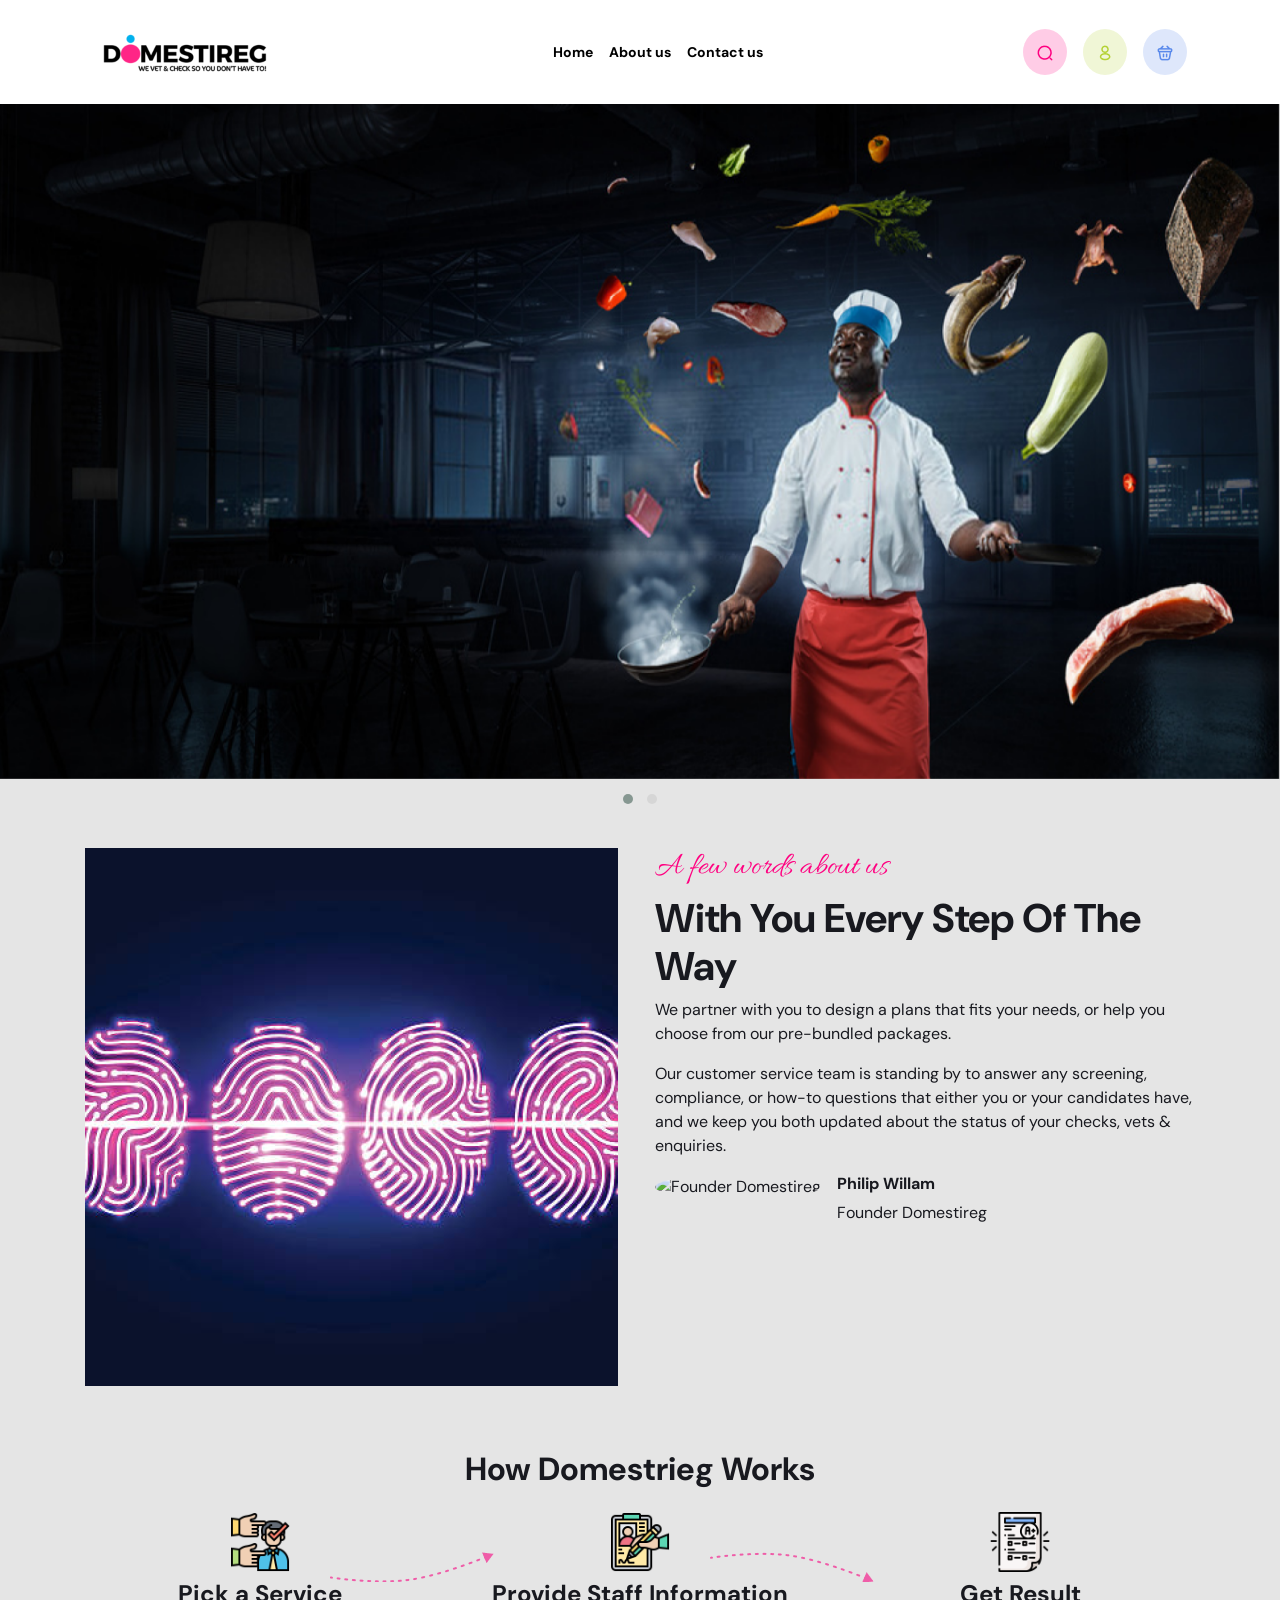
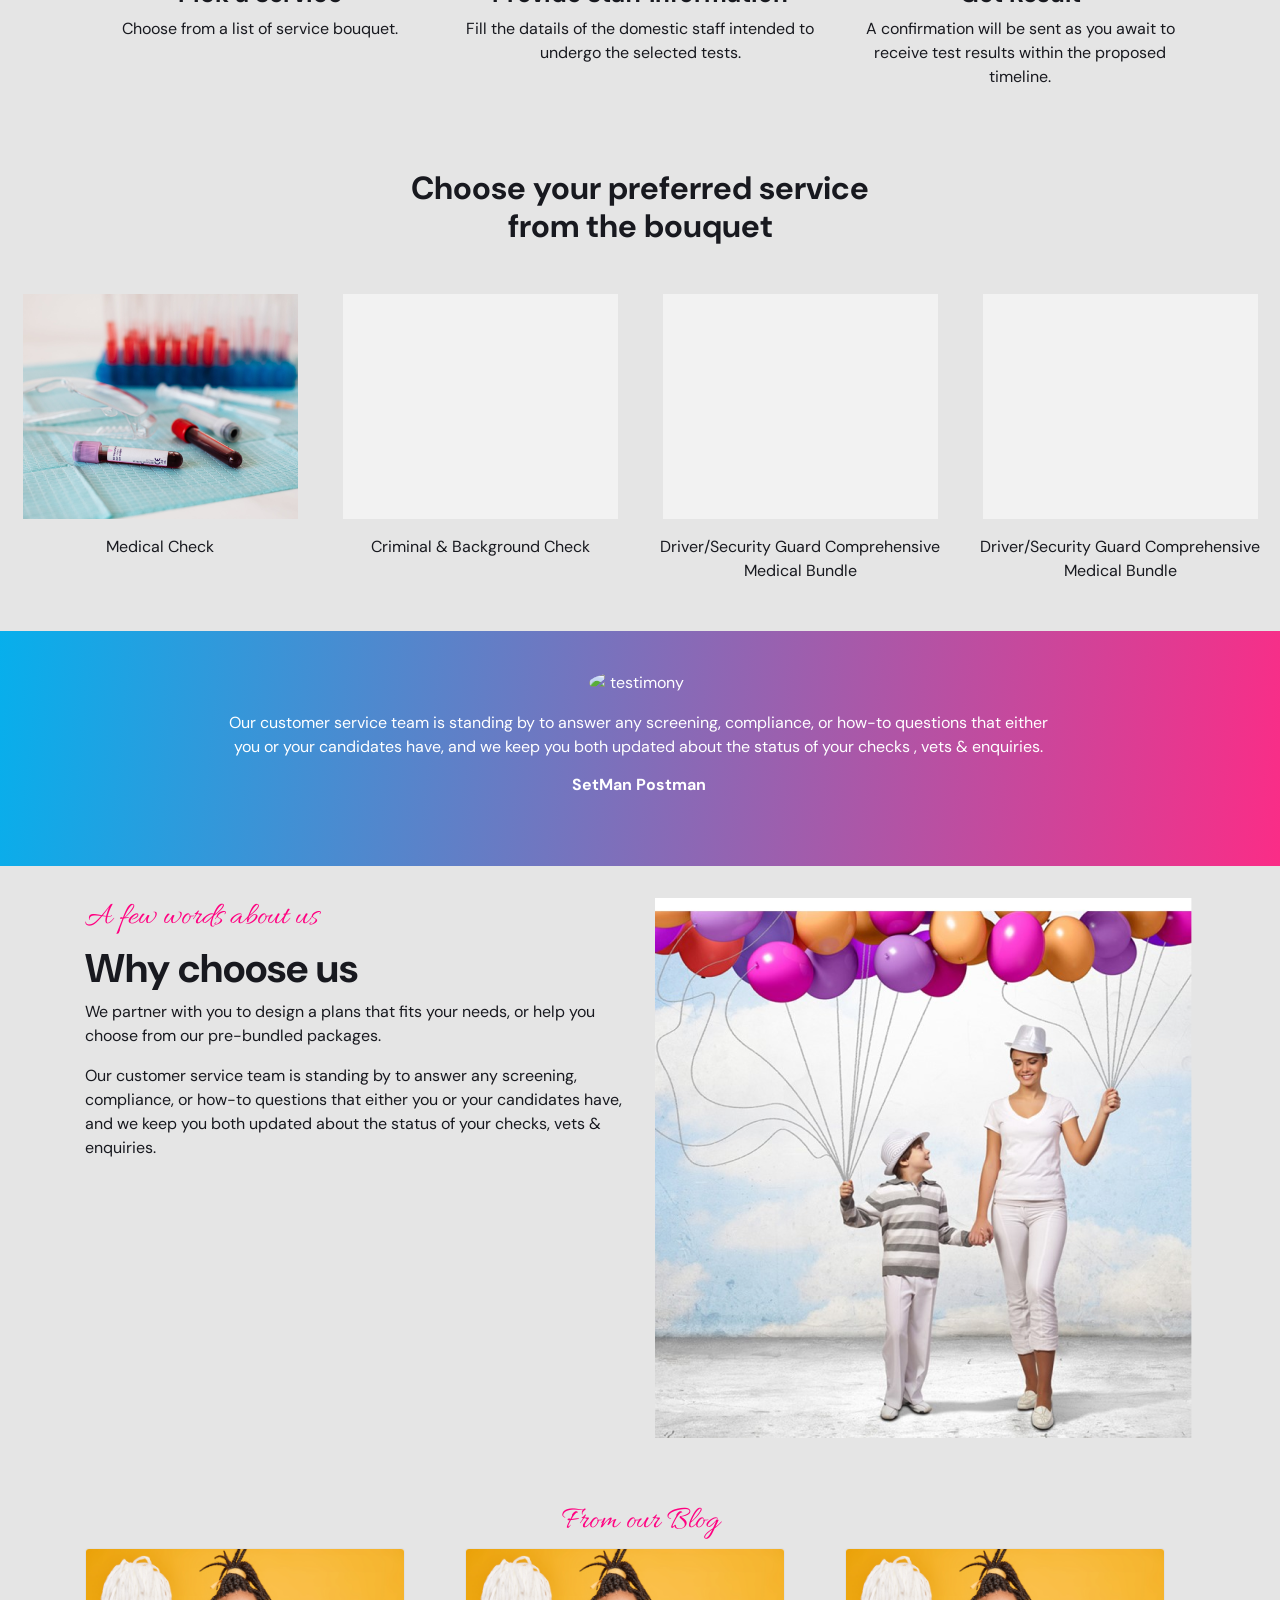
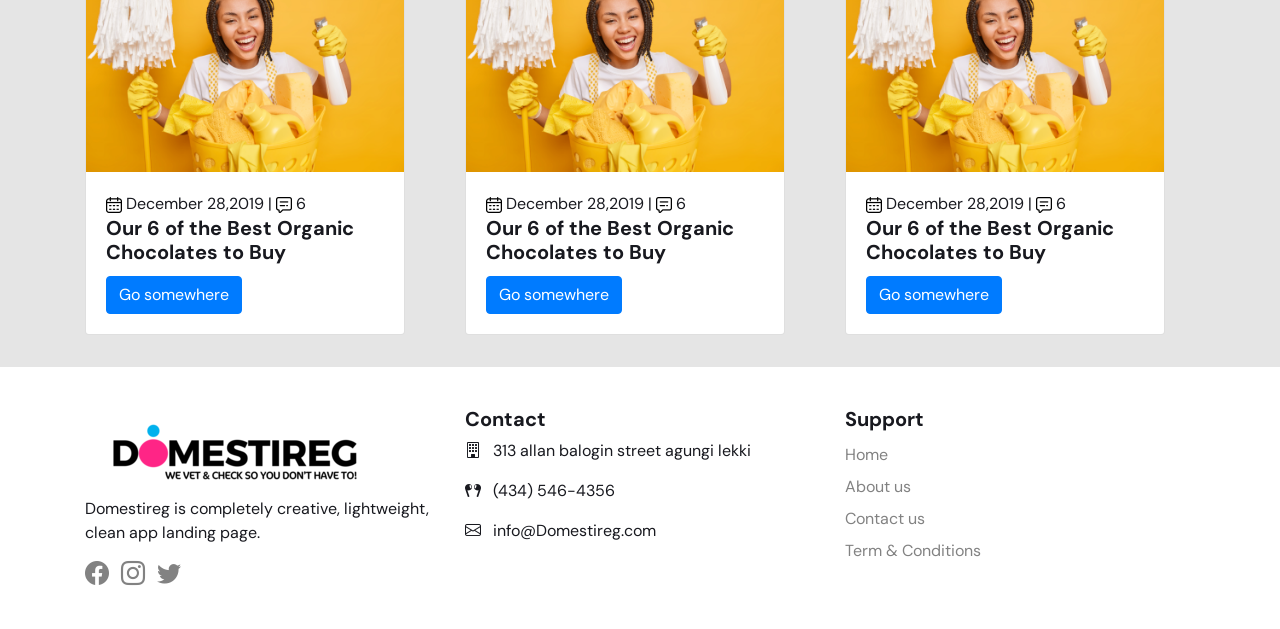
==== commit 88f17815: "homepage v1" ====
--- a/index.html
+++ b/index.html
@@ -1,476 +1,310 @@
 <!DOCTYPE html>
 <html lang="en">
-<head>
-	<meta charset="UTF-8">
-	<meta name="viewport" content="width=device-width, initial-scale=1">
-	<title>Domestireg NG</title>
-	<meta name="description" content="Organio - Organic Food Store HTML Templae ">
-	<meta name="keywords" content="	farm, food, fresh, fruit, nutrition, organic, organic farm, organic food store, organic shop, organic store, organic theme, store, vegetable, woocommerce">
-	<meta name="author" content="Themexriver">
-	<link rel="shortcut icon" href="assets/img/logo/domestireg_favicon.png" type="image/x-icon">
-	<!-- Mobile Specific Meta -->
-
-	<link rel="stylesheet" href="assets/css/bootstrap.min.css">
-	<link rel="stylesheet" href="assets/css/fontawesome-all.css">
-	<link rel="stylesheet" href="assets/css/flaticon.css">
-	<link rel="stylesheet" href="assets/css/animate.css">
-	<link rel="stylesheet" href="assets/css/video.min.css">
-	<link rel="stylesheet" href="assets/css/jquery.mCustomScrollbar.min.css">
-	<link rel="stylesheet" href="assets/css/rs6.css">
-	<link rel="stylesheet" href="assets/css/slick.css">
-	<link rel="stylesheet" href="assets/css/slick-theme.css">
-	<link rel="stylesheet" href="assets/css/style.css">
-
-	<!-- Bootstrap Font Icon CSS -->
-    <link rel="stylesheet" href="https://cdn.jsdelivr.net/npm/bootstrap-icons@1.5.0/font/bootstrap-icons.css">
-</head>
-<body class="organio-wrapper">
-	<div id="preloader"></div>
-	<div class="up">
-		<a href="#" class="scrollup text-center"><i class="fas fa-chevron-up"></i></a>
-	</div>
-	
-<!-- Start of header section
-	============================================= -->
-	<header id="organio-header" class="organio-header-section header-style-one">
-		<div class="organic-main-navigation">
-			<div class="container">
-				<div class="organic-header-content">
-					<nav class="main-navigation-area d-flex clearfix ul-li">
-						<div class="site-logo">
-							<a href="#"><img src="assets/img/logo/domestireg_logo.png" alt=""></a>
-						</div>
-						<ul class="menu-navigation left-nav ms-auto">
-							<li><a href="index.html">Home</a></li>
-							<li><a href="about.html">About us</a></li>
-							<!-- <li><a href="blog.html">Blog</a></li> -->
-							<li><a href="contact.html">Contact us</a></li>
-						</ul>
-						<!-- <ul class="menu-navigation nav-setup">
-							<li class="me-3"><a href="#">Login</a></li>
-							<li><a href="#" id="user-auth-btn" class="btn">Register</a></li>
-						</ul> -->
-					</nav>
-				</div>
-			</div>
-		</div>
-		<!-- Mobile Content -->
-		<div class="mobile_menu position-relative">
-			<div class="mobile_menu_button open_mobile_menu">
-				<i class="fal fa-bars"></i>
-			</div>
-			<div class="mobile_menu_wrap">
-				<div class="mobile_menu_overlay open_mobile_menu"></div>
-				<div class="mobile_menu_content">
-					<div class="mobile_menu_close open_mobile_menu">
-						<i class="fal fa-times"></i>
-					</div>
-					<div class="m-brand-logo">
-						<a href="!#"><img src="assets/img/logo/domestireg_logo.png" alt=""></a>
-					</div>
-					<nav class="mobile-main-navigation  clearfix ul-li">
-						<ul id="m-main-nav" class="navbar-nav text-capitalize clearfix">
-							<li><a href="">Home</a></li>
-							<li><a href="about.html">About us</a></li>
-							<li><a href="blog.html">Blog</a></li>
-							<li><a href="contact.html">Contact us</a></li>
-						</ul>
-					</nav>
-				</div>
-			</div>
-			<!-- /Mobile-Menu -->
-		</div>
-		<!-- Mobile Content -->
-	</header>
-<!-- End of header section
-	============================================= -->	
-
-
-	<div id="carouselExampleCaptions" class="carousel slide" data-bs-ride="carousel">
-		<div class="carousel-indicators">
-		  <button type="button" data-bs-target="#carouselExampleCaptions" data-bs-slide-to="0" class="active" aria-current="true" aria-label="Slide 1"></button>
-		  <button type="button" data-bs-target="#carouselExampleCaptions" data-bs-slide-to="1" aria-label="Slide 2"></button>
-		  <button type="button" data-bs-target="#carouselExampleCaptions" data-bs-slide-to="2" aria-label="Slide 3"></button>
-		</div>
-		<div class="carousel-inner">
-		  <div class="carousel-item active">
-			<img src="./assets/slider_01.png" class="d-block w-100" alt="...">
-			<div class="carousel-caption d-md-block">
-
-				<div class="py-3 jumbotron jumbotron-fluid rounded text-center" style="background-color: rgba(0,0,0,0.5);" >
-					<div class="container">
-					  <h1 class="display-4">Trust your home with a verified domestic staff. </h1>
-					</div>
-				</div>
-			</div>
-		  </div>
-		  <div class="carousel-item">
-			<img src="./assets/slider_02.png" class="d-block w-100" alt="...">
-			<div class="carousel-caption d-md-block">
-
-				<div class="py-3 jumbotron jumbotron-fluid rounded text-center" style="background-color: rgba(0,0,0,0.5);" >
-					<div class="container">
-					  <h1 class="display-4">You don't have to worry
-						about leaving your kids
-						at home when on going
-						vacation. </h1>
-					</div>
-				</div>
-			</div>
-		  </div>
-		  <div class="carousel-item">
-			<img src="./assets/slider_03.png" class="d-block w-100" alt="...">
-			<div class="carousel-caption d-md-block">
-
-				<div class="py-3 jumbotron jumbotron-fluid rounded text-center" style="background-color: rgba(0,0,0,0.5);" >
-					<div class="container">
-					  <h1 class="display-4">Let's secure your safety and the safety of your domestic staff. </h1>
-					</div>
-				</div>
-			</div>
-		  </div>
-		</div>
-		<button class="carousel-control-prev" type="button" data-bs-target="#carouselExampleCaptions" data-bs-slide="prev">
-		  <span class="carousel-control-prev-icon" aria-hidden="true"></span>
-		  <span class="visually-hidden">Previous</span>
-		</button>
-		<button class="carousel-control-next" type="button" data-bs-target="#carouselExampleCaptions" data-bs-slide="next">
-		  <span class="carousel-control-next-icon" aria-hidden="true"></span>
-		  <span class="visually-hidden">Next</span>
-		</button>
-	  </div>
-
-							
-							
-
-<!-- Start of About us section
-	============================================= -->
-	<section id="or-about-1" class="or-about-section-1 or-shop-banner-section">
-		<div class="container">
-			<div class="or-about-content-1 position-relative">
-				<div class="or-about-img-1 position-absolute">
-					<img src="assets/img/home_01.png" alt="">
-				</div>
-				<div class="or-about-text-area  d-flex justify-content-end">
-					<div class="or-about-img-text-wrapper-1">
-						<div class="or-section-title headline pera-content wow fadeInUp">
-							<h2>Trust the one who has gone through with us</h2>
-							<p style="font-size: 18px;">
-								We have partnered with top medical labpratories, Security Companies and the police criminal database to ensure a thorough background check history,
-								as well as to ensure staff are medically sound before and after they are employed
-							</p>
-							<a href="#" class="custom-btn text-white">Get Started</a>
-						</div>
-						
-					</div>
-				</div>
-			</div>
-		</div>
-	</section>
-<!-- End of About Us section
-	============================================= -->
-
-
-<!-- Start of Why choose section
-	============================================= -->
-	<section id="or-why-choose-2" class="or-why-choose-section-2">
-		<div class="container">
-			<div class="or-why-choose-content-2">
-				<div class="row">
-					<div class="col-lg-6">
-						<div class="or-why-choose-text-wrapper-2">
-							<div class="or-section-title-4 headline-2 pera-content">
-								<h2>Verify & Profile Domestics</h2>
-								<p>3 easy steps to verify and profile domestics on the platform.</p>
-							</div>
-							<div class="or-why-choose-feature-2">
-								<div class="or-why-choose-feature-item-2 d-flex align-items-center">
-									<div class="or-why-choose-feature-icon d-flex align-items-center justify-content-center">
-										<i class="bi bi-hand-index-thumb"></i>
-									</div>
-									<div class="or-why-choose-feature-text pera-content">
-										<h3>Pick a service</h3>
-										<p>Choose from a list of service bouquet.</p>
-									</div>
-								</div>
-								<div class="or-why-choose-feature-item-2 d-flex align-items-center">
-									<div class="or-why-choose-feature-icon d-flex align-items-center justify-content-center">
-										<i class="bi bi-newspaper"></i>
-									</div>
-									<div class="or-why-choose-feature-text pera-content">
-										<h3>Provide Staff info</h3>
-										<p>
-											Provide the information of the designated domestic staff member intended to undergo the selected 
-											verification or medical tests.
-										</p>
-									</div>
-								</div>
-								<div class="or-why-choose-feature-item-2 d-flex align-items-center">
-									<div class="or-why-choose-feature-icon d-flex align-items-center justify-content-center">
-										<i class="bi bi-emoji-laughing-fill"></i>
-									</div>
-									<div class="or-why-choose-feature-text pera-content">
-										<h3>Get results</h3>
-										<p>
-											As soon as the domestic staff info is submitted, a confirmation will be sent as you await to receive test 
-											results within the proposed timeline.
-										</p>
-									</div>
-								</div>
-							</div>
-						</div>
-					</div>
-					<div class="col-lg-6">
-						<div class="or-why-choose-img-2">
-							<img src="assets/img/about/home-about-us.jpg" alt="">
-						</div>
-					</div>
-				</div>
-			</div>
-		</div>
-	</section>
-<!-- End of Why choose  section
-	============================================= -->
-
-<!-- Start of Category section
-	============================================= -->
-	<section id="or-category" class="or-category-section" data-background="assets/img/bg/home-section-bg.jpg">
-		<div class="container">
-			<div class="or-section-title headline pera-content text-center middle-align wow fadeInUp" data-wow-delay="50ms">
-				<span class="sub-title">Services Bouquet</span>
-				<h2 class="case-animate-time">We believe in working with Verified workers</h2>
-			</div>
-			<div class="or-category-content">
-				<div class="row">
-					<div class="col-md-3 d-flex align-items-stretch">
-						<div class="or-why-choose-feature-innerbox headline pera-content text-center">
-							<div class="or-why-choose-feature-icon position-relative d-flex align-items-center justify-content-center">
-								<i class="bi bi-person-check"></i>
-							</div>
-							<div class="or-why-choose-feature-text">
-								<h3>Background check</h3>
-								<p>Validate the integrity and bio information of your domestic staff (tagline) .</p>
-								<div class="d-grid gap-2 my-2">
-									<a href="#" class="my-2 btn btn-dark text-white">access</a>
-								</div>
-							</div>
-						</div>
-					</div>
-					
-					<div class="col-md-3 d-flex align-items-stretch">
-						<div class="or-why-choose-feature-innerbox headline pera-content text-center">
-							<div class="or-why-choose-feature-icon position-relative d-flex align-items-center justify-content-center">
-								<i class="bi bi-clipboard-check"></i>
-							</div>
-							<div class="or-why-choose-feature-text">
-								<h3>Medical Check </h3>
-								<p>Verify the health status of your domestic staff (tagline) .</p>
-								<div class="d-grid gap-2 my-2">
-									<a href="#" class="my-2 btn btn-dark text-white">access</a>
-								</div>
-							</div>
-						</div>
-					</div>
-					<div class="col-md-3 d-flex align-items-stretch wow fadeInUp" data-wow-delay="200ms">
-						<div class="or-why-choose-feature-innerbox headline pera-content text-center">
-							<div class="or-why-choose-feature-icon position-relative d-flex align-items-center justify-content-center">
-								<i class="bi bi-box-seam"></i>
-							</div>
-							<div class="or-why-choose-feature-text">
-								<h3>Background check Bundle</h3>
-								<p>Purchasing from select family farmers who farm organically.</p>
-								<div class="d-grid gap-2 my-2">
-									<a href="#" class="my-2 btn btn-dark text-white">access</a>
-								</div>
-							</div>
-						</div>
-					</div>
-					<div class="col-md-3 d-flex align-items-stretch wow fadeInUp" data-wow-delay="400ms">
-						<div class="or-why-choose-feature-innerbox headline pera-content text-center">
-							<div class="or-why-choose-feature-icon position-relative d-flex align-items-center justify-content-center">
-								<i class="bi bi-collection-fill"></i>
-							</div>
-							<div class="or-why-choose-feature-text">
-								<h3>Medical Check Bundle</h3>
-								<p>Purchasing from select family farmers who farm organically.</p>
-								<div class="d-grid gap-2 my-2">
-									<a href="#" class="my-2 btn btn-dark text-white">access</a>
-								</div>
-							</div>
-						</div>
-					</div>
-				</div>
-			</div>
-		</div>
-	</section>				
-<!-- End of Category section
-	============================================= -->
-
-<!-- Start of Product section
-	============================================= -->
-	<section id="or-product" class="or-product-section">
-		<div class="container">
-			<div class="or-section-title headline pera-content text-center middle-align wow fadeInUp" data-wow-delay="0ms">
-				<span class="sub-title">FAQ </span>
-				<h2 class="case-animate-time">All of our products are organic & fresh.</h2>
-			</div>
-			<div class="or-product-content">
-
-				<!-- accordion start -->
-				<div class="accordion" id="accordionExample">
-					<div class="accordion-item">
-					  <h2 class="accordion-header" id="headingOne">
-						<button class="accordion-button" type="button" data-bs-toggle="collapse" data-bs-target="#collapseOne" aria-expanded="true" aria-controls="collapseOne">
-							what is a background check?
-						</button>
-					  </h2>
-					  <div id="collapseOne" class="accordion-collapse collapse show" aria-labelledby="headingOne" data-bs-parent="#accordionExample">
-						<div class="accordion-body">
-							<article>
-								<p>
-									Background check is the act of reviewing both confidential and public information to investigate a 
-									person or entity's history. Background checks are commonly performed by employers to ensure 
-									that: 
-								</p>
-								<ol>
-									<li>An employee is who he or she says they are</li>
-									<li>To determine that the individual does not have a damaging history (such as criminal activity)</li>
-									<li>To confirm information that an applicant included on their application for employment</li>
-								</ol>
-							</article>
-						</div>
-					  </div>
-					</div>
-					<div class="accordion-item">
-					  <h2 class="accordion-header" id="headingTwo">
-						<button class="accordion-button collapsed" type="button" data-bs-toggle="collapse" data-bs-target="#collapseTwo" aria-expanded="false" aria-controls="collapseTwo">
-							What is a medical and criminal check? 
-						</button>
-					  </h2>
-					  <div id="collapseTwo" class="accordion-collapse collapse" aria-labelledby="headingTwo" data-bs-parent="#accordionExample">
-						<div class="accordion-body">
-						  <p>
-							Medical and criminal Background checks are some of the very important processes which should be 
-							followed by every employer to hire only the best employee for specific important job especially 
-							those exposed to your home and your loved ones. Mere taking interviews are not enough. 
-							Candidates line up for the selection process looking and saying the right things the first 
-							opportunity. But, according to researches, many resumes submitted contain fabricated 
-							information, and the only way to figure that out is by performing a pre-employment check. 
-						  </p>
-						</div>
-					  </div>
-					</div>
-					<div class="accordion-item">
-					  <h2 class="accordion-header" id="headingThree">
-						<button class="accordion-button collapsed" type="button" data-bs-toggle="collapse" data-bs-target="#collapseThree" aria-expanded="false" aria-controls="collapseThree">
-						  What are the risk of not doing a background check?
-						</button>
-					  </h2>
-					  <div id="collapseThree" class="accordion-collapse collapse" aria-labelledby="headingThree" data-bs-parent="#accordionExample">
-						<div class="accordion-body">
-						  <article>
-							  <p>
-								The potential employee could be a criminal- People with a criminal past are more likely to be fired 
-								for misconduct. An employer has the right to examine the criminal history of the candidate. The 
-								only way to truly obtain the information about the employee’s criminal record is to do a criminal 
-								background check. 
-							  </p>
-							  <p>
-								There have been many reports of Domestics, poisoning, molesting, kidnapping, raping, conniving 
-								with thief’s and of course stealing.
-							  </p>
-							  <p>
-								The probability of hiring a wrong person is high when you don't do this simple due diligence of 
-								verifying and registering your domestics
-							  </p>
-						  </article>
-						</div>
-					  </div>
-					</div>
-				</div>
-				<!-- accordion end -->
-			</div>
-		</div>
-	</section>
-<!-- End of Product section
-	============================================= -->							
-
-
-<!-- Start of Footer section
-	============================================= -->
-	<footer id="or-footer-1" class="or-footer-section-1 pt-5">
-		<div class="or-footer-widget-wrapper-1">
-			<div class="container">
-				<div class="row">
-					<div class="col-lg-3 col-md-6">	
-						<div class="or-footer-widget headline pera-content ul-li-block">
-							<div class="or-logo-widget">
-								<a href="#"><img src="assets/img/logo/domestireg_icon.png" style="width: 150px;" alt=""></a>
-								<p class="pt-0">
-									We work with a passion of taking challenges and ensuring a safe and healthy life for you and your family
-								</p>
-							</div>
-						</div>
-					</div>
-					<div class="col-lg-3 col-md-6">	
-						<div class="or-footer-widget  headline pera-content ul-li-block">
-							<div class="or-menu-widget">
-								<h2 class="widget-title">Links</h2>
-								<ul>
-									<li><a href="index.html">Home</a></li>
-									<li><a href="about.html">About us</a></li>
-									<!-- <li><a href="blog.html">Blog</a></li> -->
-									<li><a href="contact.html">Contact</a></li>
-									<li><a href="#">Privacy Policy</a></li>
-									<li><a href="#">Terms & Conditions</a></li>
-								</ul>
-							</div>
-						</div>
-					</div>
-					<div class="col-lg-3 col-md-6 pt-4">	
-						<div class="or-footer-widget headline pera-content ul-li-block">
-							<div class="or-contact-widget">
-								<h2 class="widget-title">Official info:</h2>
-								<ul>
-									<li><i class="fas fa-envelope"></i> <span> info@domestireg.com  </span> </li>
-								</ul>
-								<div class="footer-social d-flex text-white">	
-									<a class="d-inline py-2 pe-2" href="#" tabindex="0"><i class="fab fa-facebook-f"></i></a>
-									<a class="d-inline p-2" href="#" tabindex="0"><i class="fab fa-twitter"></i></a>
-									<a class="d-inline p-2" href="#" tabindex="0"><i class="fab fa-instagram"></i></a>
-								</div>
-							</div>
-						</div>
-					</div>
-					<div class="col-lg-3 col-md-6">	
-					</div>
-				</div>
-			</div>
-		</div>
-		<div class="or-footer-copyright text-center">
-			<span>© 2021 Domestireg. All rights reserved.</span>
-		</div>
-	</footer>
-<!-- End of Footer section
-	============================================= -->	
-
-
-	<!-- For Js Library -->
-	<script src="assets/js/jquery.min.js"></script>
-	<script src="assets/js/bootstrap.min.js"></script>
-	<script src="assets/js/popper.min.js"></script>
-	<script src="assets/js/jquery.magnific-popup.min.js"></script>
-	<script src="https://cdnjs.cloudflare.com/ajax/libs/OwlCarousel2/2.3.4/owl.carousel.min.js" integrity="sha512-bPs7Ae6pVvhOSiIcyUClR7/q2OAsRiovw4vAkX+zJbw3ShAeeqezq50RIIcIURq7Oa20rW2n2q+fyXBNcU9lrw==" crossorigin="anonymous" referrerpolicy="no-referrer"></script>
-	<script src="assets/js/appear.js"></script>
-	<script src="assets/js/slick.js"></script>
-	<script src="assets/js/jquery.counterup.min.js"></script>
-	<script src="assets/js/waypoints.min.js"></script>
-	<script src="assets/js/jquery.mCustomScrollbar.concat.min.js"></script>
-	<script src="assets/js/wow.min.js"></script>
-	<script src="assets/js/imagesloaded.pkgd.min.js"></script>
-	<script src="assets/js/parallax-scroll.js"></script>
-	<script src="assets/js/rbtools.min.js"></script>
-	<script src="assets/js/rs6.min.js"></script>
-	<script src="assets/js/script.js"></script>
-</body>
-</html>			+  <head>
+    <meta charset="UTF-8">
+    <meta name="viewport" content="width=device-width, initial-scale=1, shrink-to-fit=no">
+
+    <link rel="shortcut icon" href="img/domestireg_favicon.png" type="image/x-icon">
+
+    <link rel="stylesheet" href="css/bootstrap.min.css">
+    <link rel="stylesheet" href="https://cdn.jsdelivr.net/npm/bootstrap-icons@1.7.1/font/bootstrap-icons.css">
+    <link rel="stylesheet" href="css/styles.css">
+
+    <link rel="stylesheet" href="css/owlcarousel/owl.carousel.min.css">
+    <link rel="stylesheet" href="css/owlcarousel/owl.theme.default.min.css">
+
+    <title>Domestireg SP</title>
+  </head>
+  <body>
+    <header>
+      <nav id="main-nav" class="navbar navbar-expand-md" role="navigation">
+          <div class="container">
+              <a class="navbar-brand" href="#"><img src="img/domestireg_logo.png" alt="Domestireg logo"></a>
+              <button class="custom-toggler navbar-toggler" type="button" data-toggle="collapse" data-target="#navbarSupportedContent" aria-controls="navbarSupportedContent" aria-expanded="false" aria-label="Toggle navigation">
+                <span class="navbar-toggler-icon"></span>
+              </button>
+            
+              <div class="collapse navbar-collapse" id="navbarSupportedContent">
+                <ul class="navbar-nav mx-auto ml-auto">
+                  <li class="nav-item"><a class="nav-link" href="#">Home <span class="sr-only">(current)</span></a></li>
+                  <li class="nav-item"><a class="nav-link" href="#">About us</a></li>
+                  <li class="nav-item"><a class="nav-link" href="#">Contact us</a></li>
+                </ul>
+
+                <ul class="navbar-nav my-lg-0 right-nav">
+                  <li class="nav-item d-none d-md-block">
+                    <a class="nav-icon" href="#"><img src="img/search-normal.png" alt="search bouquets"></a>
+                  </li>
+                  <li class="nav-item d-none d-md-block">
+                    <a class="nav-icon" href="#"><img src="img/profile.png" alt="profile"></a>
+                  </li>
+                  <li class="nav-item d-none d-md-block">
+                    <a class="nav-icon" href="#"><img src="img/bag.png" alt="cart"></a>
+                  </li>
+                  <li class="nav-item mb-2 d-block d-md-none"><a href="#" class="btn btn-primary text-white">Log in</a></li>
+                  <li class="nav-item mb-2 d-block d-md-none"><a href="#" class="btn btn-danger text-white">Sign up</a></li>
+                </ul>
+              </div>
+          </div>
+      </nav>
+
+      <!-- Set up your HTML -->
+      <div class="owl-carousel owl-theme">
+        <img src="img/slider1.png" alt="" srcset="">
+        <img src="img/slider2.jpg" alt="" srcset="">
+      </div>
+    </header>
+    <main>
+      <section class="intro">
+        <div class="container">
+          <div class="row">
+            <div class="col-md-6">
+              <img src="img/section-one.png" alt="" srcset="">
+            </div>
+            <div class="col-md-6">
+              <h2>A few words about us</h2>
+              <h1>With You Every Step Of The Way</h1>
+              <article>
+                <p>
+                  We partner with you to design a plans that fits your needs, or help you choose from our pre-bundled packages.
+                </p>
+                <p>
+                  Our customer service team is standing by to answer any screening, compliance, or how-to questions that either you or your candidates have, 
+                  and we keep you both updated about the status of your checks, vets & enquiries.
+                </p>
+              </article>
+              <div class="d-flex ">
+                <div class="mr-3">
+                  <img src="https://via.placeholder.com/75" class="rounded-circle" alt="Founder Domestireg">
+                </div>
+                <div>
+                  <h6>Philip Willam</h6>
+                  <p>Founder Domestireg</p>
+                </div>
+              </div>
+            </div>
+          </div>
+        </div>
+      </section>
+      <section class="two">
+        <div class="container">
+          <h2 class="text-center">How Domestrieg Works</h2>
+          <div class="row mt-4">
+            <div class="col-md-4 text-center works-1">
+              <img src="img/headhunter.png" class="mb-2" width="60" alt="">
+              <h4>Pick a Service</h4>
+              <p>Choose from a list of service bouquet.</p>
+            </div>
+            <div class="col-md-4 text-center works-2">
+              <img src="img/donor-consent-form.png" class="mb-2" width="60" alt="">
+              <h4>Provide Staff Information</h4>
+              <p>Fill the datails of the domestic staff intended to undergo the selected tests.</p>
+            </div>
+            <div class="col-md-4 text-center">
+              <img src="img/result.png" width="60" class="mb-2" alt="">
+              <h4>Get Result</h4>
+              <p>A confirmation will be sent as you await to receive test results within the proposed timeline.</p>
+            </div>
+          </div>
+        </div>
+      </section>
+      <section class="three">
+        <div class="container-fluid text-center">
+            <h2 class="mx-auto mb-5" style="max-width: 500px; width: 100%;">Choose your preferred service from the bouquet</h2>
+            <div class="row">
+              <div class="col-md-3">
+                <img src="img/service.png" class="mb-3" alt="">
+                <p>Medical Check</p>
+              </div>
+              <div class="col-md-3">
+                <img src="img/service-2.png" class="mb-3" alt="">
+                <p>Criminal & Background Check</p>
+              </div>
+              <div class="col-md-3">
+                <img src="img/service-2.png" class="mb-3" alt="">
+                <p>Driver/Security Guard Comprehensive Medical Bundle</p>
+              </div>
+              <div class="col-md-3">
+                <img src="img/service-2.png" class="mb-3" alt="">
+                <p>Driver/Security Guard Comprehensive Medical Bundle</p>
+              </div>
+            </div>
+          </div>
+        </div>
+      </section>
+      <section class="testimonial">
+        <div class="container owl-carousel">
+          <div class="testimony text-center">
+            <img src="https://via.placeholder.com/100" style="width: 100px;" class="rounded-circle my-2 mx-auto" alt="testimony">
+            <p class="my-3 mx-auto" style="max-width: 821px; width: 100%;">
+              Our customer service team is standing by to answer any screening, 
+              compliance, or how-to questions that either you or your candidates have, 
+              and we keep you both updated about the status of your checks , vets & enquiries.
+            </p>
+            <h6 class="my-3">SetMan Postman</h6>
+          </div>
+          <div class="testimony text-center">
+            <img src="https://via.placeholder.com/100" style="width: 100px;" class="rounded-circle my-2 mx-auto" alt="testimony">
+            <p class="my-3 mx-auto" style="max-width: 821px; width: 100%;">
+              Our customer service team is standing by to answer any screening, 
+              compliance, or how-to questions that either you or your candidates have, 
+              and we keep you both updated about the status of your checks , vets & enquiries.
+            </p>
+            <h6 class="my-3">Managing Director</h6>
+          </div>
+        </div>
+      </section>
+      <section class="choice">
+        <div class="container">
+          <div class="row">
+            <div class="col-md-6">
+              <h2>A few words about us</h2>
+              <h1>Why choose us</h1>
+              <article>
+                <p>
+                  We partner with you to design a plans that fits your needs, or help you choose from our pre-bundled packages.
+                </p>
+                <p>
+                  Our customer service team is standing by to answer any screening, compliance, or how-to questions that either you or your candidates have, 
+                  and we keep you both updated about the status of your checks, vets & enquiries.
+                </p>
+              </article>
+            </div>
+            <div class="col-md-6">
+              <img src="img/choice.png" alt="Why choose us">
+            </div>
+          </div>
+        </div>
+      </section>
+      <section class="from-blog">
+        <div class="container">
+          <h2 class="text-center">From our Blog</h2>
+          <div class="row">
+            <div class="col-md-4">
+              <div class="card" style="width: 20rem;">
+                <img src="img/blog.png" class="card-img-top" alt="...">
+                <div class="card-body">
+                  <span>
+                    <img src="img/calendar.png" width="16" alt=""> December 28,2019 | 
+                    <img src="img/comment.png" width="16" alt=""> 6
+                  </span>
+                  <h5 class="card-title">Our 6 of the Best Organic Chocolates to Buy</h5>
+                  <a href="#" class="btn btn-primary">Go somewhere</a>
+                </div>
+              </div>
+            </div>
+            <div class="col-md-4">
+              <div class="card" style="width: 20rem;">
+                <img src="img/blog.png" class="card-img-top" alt="...">
+                <div class="card-body">
+                  <span>
+                    <img src="img/calendar.png" width="16" alt=""> December 28,2019 | 
+                    <img src="img/comment.png" width="16" alt=""> 6
+                  </span>
+                  <h5 class="card-title">Our 6 of the Best Organic Chocolates to Buy</h5>
+                  <a href="#" class="btn btn-primary">Go somewhere</a>
+                </div>
+              </div>
+            </div>
+            <div class="col-md-4">
+              <div class="card" style="width: 20rem;">
+                <img src="img/blog.png" class="card-img-top" alt="...">
+                <div class="card-body">
+                  <span>
+                    <img src="img/calendar.png" width="16" alt=""> December 28,2019 | 
+                    <img src="img/comment.png" width="16" alt=""> 6
+                  </span>
+                  <h5 class="card-title">Our 6 of the Best Organic Chocolates to Buy</h5>
+                  <a href="#" class="btn btn-primary">Go somewhere</a>
+                </div>
+              </div>
+            </div>
+          </div>
+        </div>
+      </section>
+    </main>
+    <footer>
+      <div class="container">
+        <div class="row">
+          <!-- Single Widget-->
+          <div class="col-12 col-sm-6 col-lg-4">
+            <div class="single-footer-widget">
+              <!-- Footer Logo-->
+              <div class="footer-logo"></div>
+              <img src="img/domestireg_logo.png" alt="">
+              <p>Domestireg is completely creative, lightweight, clean app landing page.</p>
+              
+              <!-- Footer Social Area-->
+              <div class="footer_social_area">
+                <a class="mr-2" href="#" data-toggle="tooltip" data-placement="top" title="" data-original-title="Facebook">
+                  <i class="bi bi-facebook" style="font-size: 24px;"></i>
+                </a>
+                <a class="mr-2" href="#" data-toggle="tooltip" data-placement="top" title="" data-original-title="Instagram">
+                  <i class="bi bi-instagram" style="font-size: 24px;"></i>
+                </a>
+                <a class="mr-2" href="#" data-toggle="tooltip" data-placement="top" title="" data-original-title="Twitter">
+                  <i class="bi bi-twitter" style="font-size: 24px;"></i>
+                </a>
+              </div>
+            </div>
+          </div>
+          <!-- Single Widget-->
+          <div class="col-12 col-sm-6 col-lg">
+            <div class="single-footer-widget section_padding_0_130">
+              <!-- Widget Title-->
+              <h5 class="widget-title">Contact</h5>
+              <!-- Footer Menu-->
+              <div class="footer_menu">
+                <p><i class="bi bi-building"></i> &nbsp; 313 allan balogin street agungi lekki</p>
+                <p><i class="bi bi-earbuds"></i> &nbsp; (434) 546-4356</p>
+                <p><i class="bi bi-envelope"></i> &nbsp; info@Domestireg.com</p>
+              </div>
+            </div>
+          </div>
+          <!-- Single Widget-->
+          <div class="col-12 col-sm-6 col-lg">
+            <div class="single-footer-widget section_padding_0_130">
+              <!-- Widget Title-->
+              <h5 class="widget-title">Support</h5>
+              <!-- Footer Menu-->
+              <div class="footer_menu">
+                <ul class="list-unstyled">
+                  <li class="py-1"><a href="#">Home</a></li>
+                  <li class="py-1"><a href="#">About us</a></li>
+                  <li class="py-1"><a href="#">Contact us</a></li>
+                  <li class="py-1"><a href="#">Term &amp; Conditions</a></li>
+                </ul>
+              </div>
+            </div>
+          </div>
+          <!-- Single Widget-->
+        </div>
+      </div>
+    </footer>
+    
+    <script src="js/jquery.min.js"></script>
+    <script src="js/popper.min.js"></script>
+    <script src="js/bootstrap.min.js"></script>
+    <script src="js/owlcarousel/owl.carousel.min.js"></script>
+
+    <script>
+      $(document).ready(function(){
+        $(".owl-carousel").owlCarousel({
+          items:1,
+          loop:true,
+          autoplay:true,
+          autoplayTimeout:2000,
+          autoplayHoverPause:true,
+          // autoHeight:true,
+          // autoHeightClass: 'owl-height'
+          // responsiveClass:true,
+          // responsive:{
+          //   0:{
+          //     nav:true
+          //   },
+          // }
+        });
+      });
+    </script>
+  </body>
+</html>
--- a/css/styles.css
+++ b/css/styles.css
@@ -0,0 +1,141 @@
+@import url("https://fonts.googleapis.com/css2?family=Allura&family=DM+Sans:wght@400;700&display=swap");
+body {
+  font-family: "DM Sans", sans-serif;
+  color: #18191F;
+  background-color: #E5E5E5;
+  line-height: 1.5rem;
+}
+
+h1, h2, h3, h4, h5, h6 {
+  font-family: "DM Sans", sans-serif;
+  font-weight: 700;
+}
+
+#main-nav {
+  background-color: #FFFFFF;
+  min-height: 88px;
+}
+#main-nav .navbar-brand {
+  padding: 0;
+  height: 88px;
+  line-height: 88px;
+}
+#main-nav .navbar-brand img {
+  width: 200px;
+}
+#main-nav .navbar-toggler {
+  /* (80px - button height 34px) / 2 = 23px */
+  margin: 27px 0;
+  border: 1px solid #FFFFFF;
+}
+#main-nav .custom-toggler .navbar-toggler-icon {
+  background-image: url("data:image/svg+xml;charset=utf8,%3Csvg viewBox='0 0 32 32' xmlns='http://www.w3.org/2000/svg'%3E%3Cpath stroke='rgb(1, 47, 224)' stroke-width='2' stroke-linecap='round' stroke-miterlimit='10' d='M4 8h24M4 16h24M4 24h24'/%3E%3C/svg%3E");
+}
+#main-nav .nav-link, #main-nav a {
+  color: #000000;
+  font-size: 14px;
+  font-weight: 700;
+}
+#main-nav .active > .nav-link,
+#main-nav .nav-link.active {
+  color: #FF0080;
+}
+#main-nav .nav-item:not(.active) > .nav-link:hover {
+  color: #FF0080;
+}
+#main-nav .right-nav li:nth-of-type(1) a {
+  margin: 0 8px;
+  background-color: rgba(255, 0, 128, 0.2);
+}
+#main-nav .right-nav li:nth-of-type(2) a {
+  margin: 0 8px;
+  background-color: rgba(180, 210, 52, 0.2);
+}
+#main-nav .right-nav li:nth-of-type(3) a {
+  margin: 0 8px;
+  background-color: rgba(89, 137, 235, 0.2);
+}
+#main-nav .right-nav .nav-icon {
+  width: 40px;
+  padding: 14px;
+  border-radius: 50%;
+}
+@media (max-width: 777px) {
+  #main-nav .active > .nav-link,
+#main-nav .nav-link.active {
+    padding: 8px 16px;
+  }
+}
+
+.navbar-effect {
+  background-color: #E5E5E5 !important;
+  box-shadow: 0 5px 15px rgba(0, 0, 0, 0.08);
+}
+
+footer {
+  padding: 40px 0;
+  background-color: #FFFFFF;
+}
+footer a {
+  color: #828282;
+}
+
+.owl-carousel .owl-stage {
+  display: flex;
+}
+
+.owl-carousel .owl-item img {
+  width: auto;
+  height: 100%;
+}
+
+section {
+  padding: 32px 0;
+}
+
+.intro h2, .choice h2, .from-blog h2 {
+  font-family: "Allura", cursive;
+  color: #FF0080;
+  font-weight: 400;
+}
+
+.works-1 {
+  position: relative;
+  top: 0;
+  right: 0;
+  left: 0;
+  bottom: 0;
+}
+.works-1::after {
+  content: "";
+  position: absolute;
+  background-image: url("/img/line-indicator.png");
+  width: 170px;
+  height: 30px;
+  background-repeat: no-repeat;
+  right: -50px;
+  top: 40px;
+}
+
+.works-2 {
+  position: relative;
+  top: 0;
+  right: 0;
+  left: 0;
+  bottom: 0;
+}
+.works-2::after {
+  content: "";
+  position: absolute;
+  background-image: url("/img/line-indicator-inverse.png");
+  width: 170px;
+  height: 30px;
+  background-repeat: no-repeat;
+  right: -50px;
+  top: 40px;
+}
+
+section.testimonial {
+  background: linear-gradient(95.96deg, #07AFEC 0%, #FF2A85 101.89%);
+  color: #FFFFFF;
+}
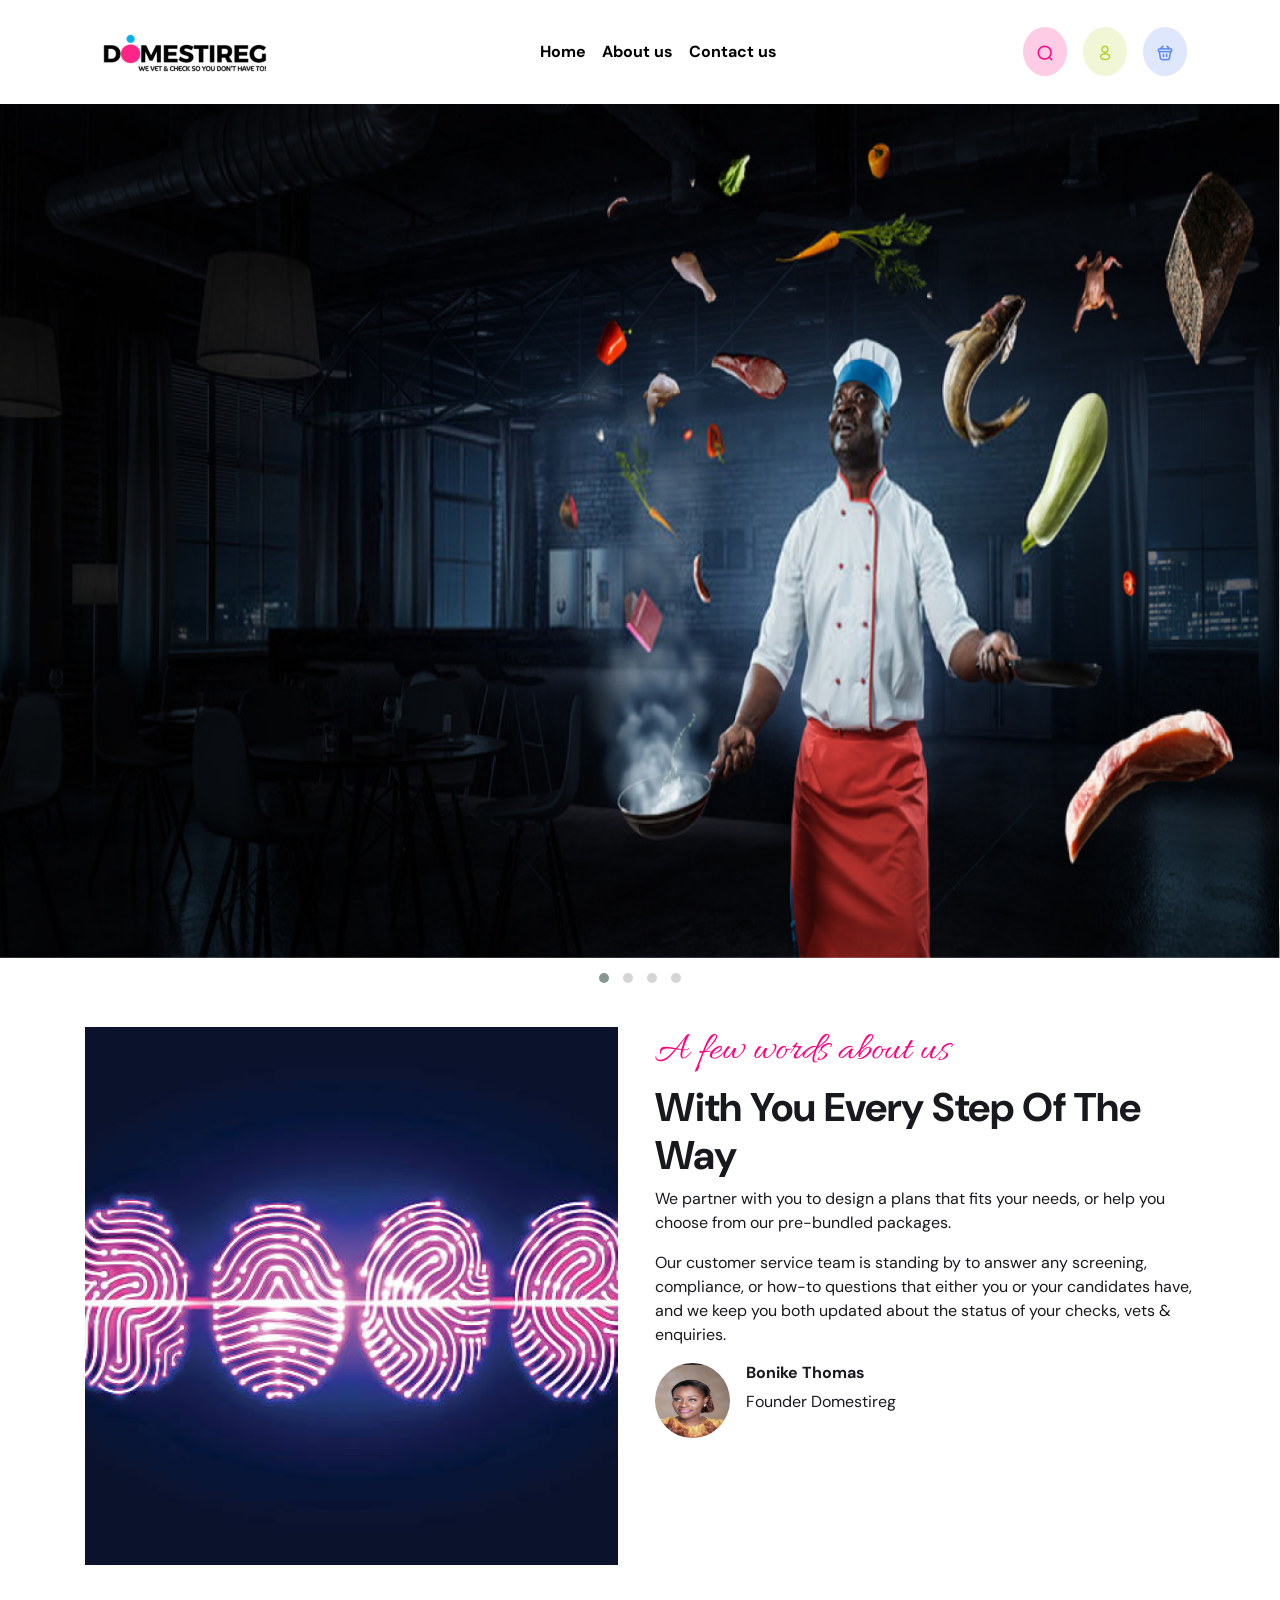
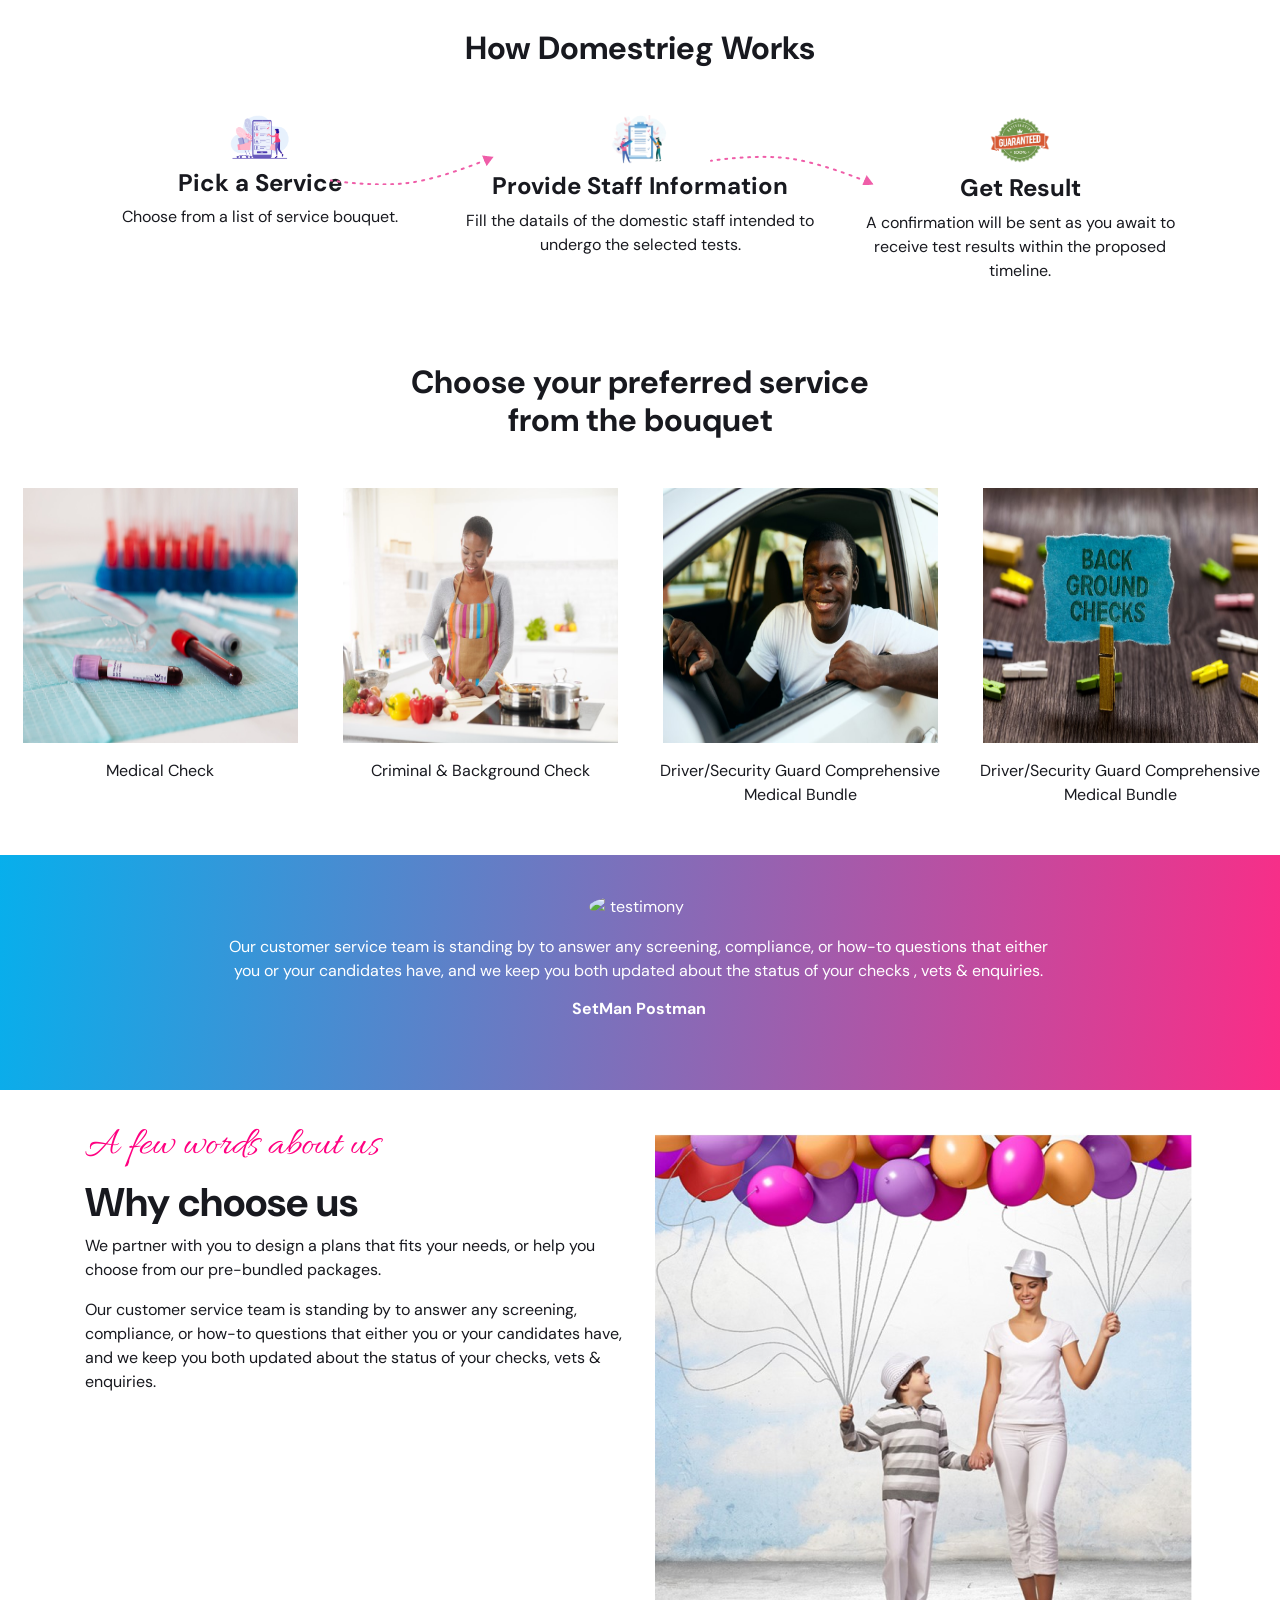
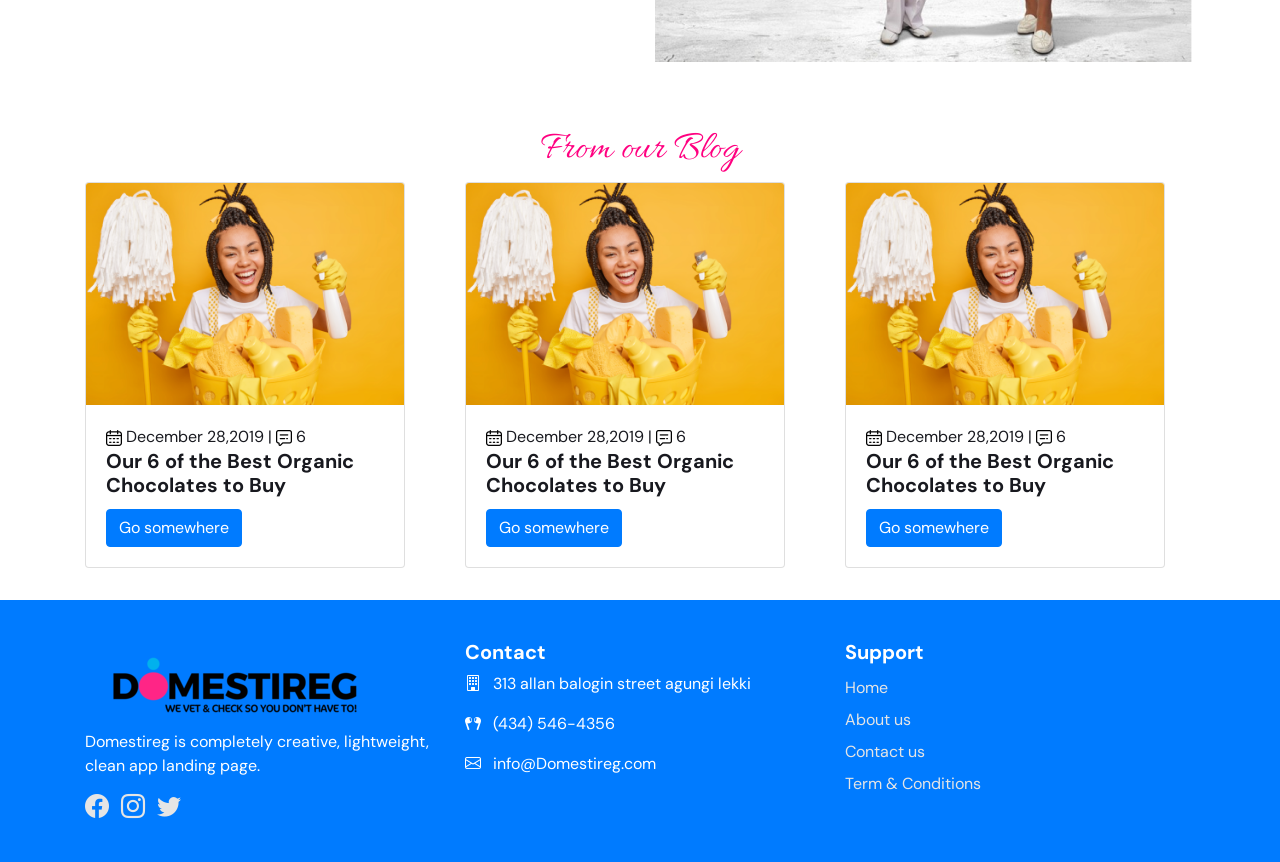
==== commit 7e33f409: "updates v3" ====
--- a/index.html
+++ b/index.html
@@ -50,8 +50,10 @@
 
       <!-- Set up your HTML -->
       <div class="owl-carousel owl-theme">
-        <img src="img/slider1.png" alt="" srcset="">
-        <img src="img/slider2.jpg" alt="" srcset="">
+        <img src="img/slider1.png" alt="domestireg domestics">
+        <img src="img/slider2.jpg" alt="domestireg domestics">
+        <img src="img/slider1.jpg" alt="domestireg domestics">
+        <img src="img/slider4.jpg" alt="domestireg domestics">
       </div>
     </header>
     <main>
@@ -59,10 +61,10 @@
         <div class="container">
           <div class="row">
             <div class="col-md-6">
-              <img src="img/section-one.png" alt="" srcset="">
+              <img src="img/section-one.png" alt="" class="img-fluid">
             </div>
             <div class="col-md-6">
-              <h2>A few words about us</h2>
+              <h1 class="curly">A few words about us</h1>
               <h1>With You Every Step Of The Way</h1>
               <article>
                 <p>
@@ -75,10 +77,10 @@
               </article>
               <div class="d-flex ">
                 <div class="mr-3">
-                  <img src="https://via.placeholder.com/75" class="rounded-circle" alt="Founder Domestireg">
+                  <img src="img/founder.jpeg" class="founder-img rounded-circle" alt="Founder Domestireg">
                 </div>
                 <div>
-                  <h6>Philip Willam</h6>
+                  <h6>Bonike Thomas</h6>
                   <p>Founder Domestireg</p>
                 </div>
               </div>
@@ -89,26 +91,26 @@
       <section class="two">
         <div class="container">
           <h2 class="text-center">How Domestrieg Works</h2>
-          <div class="row mt-4">
+          <div class="row mt-5">
             <div class="col-md-4 text-center works-1">
-              <img src="img/headhunter.png" class="mb-2" width="60" alt="">
+              <img src="img/how1.png" class="mb-2" width="60" alt="">
               <h4>Pick a Service</h4>
               <p>Choose from a list of service bouquet.</p>
             </div>
             <div class="col-md-4 text-center works-2">
-              <img src="img/donor-consent-form.png" class="mb-2" width="60" alt="">
+              <img src="img/how2.png" class="mb-2" width="60" alt="">
               <h4>Provide Staff Information</h4>
               <p>Fill the datails of the domestic staff intended to undergo the selected tests.</p>
             </div>
             <div class="col-md-4 text-center">
-              <img src="img/result.png" width="60" class="mb-2" alt="">
+              <img src="img/work.png" width="60" class="mb-2" alt="">
               <h4>Get Result</h4>
               <p>A confirmation will be sent as you await to receive test results within the proposed timeline.</p>
             </div>
           </div>
         </div>
       </section>
-      <section class="three">
+      <section class="bouquet">
         <div class="container-fluid text-center">
             <h2 class="mx-auto mb-5" style="max-width: 500px; width: 100%;">Choose your preferred service from the bouquet</h2>
             <div class="row">
@@ -117,15 +119,15 @@
                 <p>Medical Check</p>
               </div>
               <div class="col-md-3">
-                <img src="img/service-2.png" class="mb-3" alt="">
+                <img src="img/service1.jpg" class="mb-3" alt="">
                 <p>Criminal & Background Check</p>
               </div>
               <div class="col-md-3">
-                <img src="img/service-2.png" class="mb-3" alt="">
+                <img src="img/service2.jpg" class="mb-3" alt="">
                 <p>Driver/Security Guard Comprehensive Medical Bundle</p>
               </div>
               <div class="col-md-3">
-                <img src="img/service-2.png" class="mb-3" alt="">
+                <img src="img/service4.jpg" class="mb-3" alt="">
                 <p>Driver/Security Guard Comprehensive Medical Bundle</p>
               </div>
             </div>
@@ -158,7 +160,7 @@
         <div class="container">
           <div class="row">
             <div class="col-md-6">
-              <h2>A few words about us</h2>
+              <h1 class="curly">A few words about us</h1>
               <h1>Why choose us</h1>
               <article>
                 <p>
@@ -171,14 +173,14 @@
               </article>
             </div>
             <div class="col-md-6">
-              <img src="img/choice.png" alt="Why choose us">
+              <img src="img/choice.png" alt="Why choose us" class="img-fluid">
             </div>
           </div>
         </div>
       </section>
       <section class="from-blog">
         <div class="container">
-          <h2 class="text-center">From our Blog</h2>
+          <h1 class="text-center curly">From our Blog</h1>
           <div class="row">
             <div class="col-md-4">
               <div class="card" style="width: 20rem;">
@@ -223,7 +225,7 @@
         </div>
       </section>
     </main>
-    <footer>
+    <footer class="bg-primary text-white">
       <div class="container">
         <div class="row">
           <!-- Single Widget-->
--- a/css/styles.css
+++ b/css/styles.css
@@ -2,7 +2,7 @@
 body {
   font-family: "DM Sans", sans-serif;
   color: #18191F;
-  background-color: #E5E5E5;
+  background-color: #FFFFFF;
   line-height: 1.5rem;
 }
 
@@ -33,7 +33,7 @@
 }
 #main-nav .nav-link, #main-nav a {
   color: #000000;
-  font-size: 14px;
+  font-size: 16px;
   font-weight: 700;
 }
 #main-nav .active > .nav-link,
@@ -74,10 +74,9 @@
 
 footer {
   padding: 40px 0;
-  background-color: #FFFFFF;
 }
 footer a {
-  color: #828282;
+  color: #E5E5E5;
 }
 
 .owl-carousel .owl-stage {
@@ -93,10 +92,16 @@
   padding: 32px 0;
 }
 
-.intro h2, .choice h2, .from-blog h2 {
+.intro h1.curly, .choice h1.curly, .from-blog h1.curly {
   font-family: "Allura", cursive;
   color: #FF0080;
   font-weight: 400;
+}
+
+.intro img.founder-img {
+  width: 75px;
+  height: 75px;
+  object-fit: fill;
 }
 
 .works-1 {
@@ -135,6 +140,12 @@
   top: 40px;
 }
 
+.bouquet img {
+  width: 275px;
+  height: 255px;
+  object-fit: fill;
+}
+
 section.testimonial {
   background: linear-gradient(95.96deg, #07AFEC 0%, #FF2A85 101.89%);
   color: #FFFFFF;
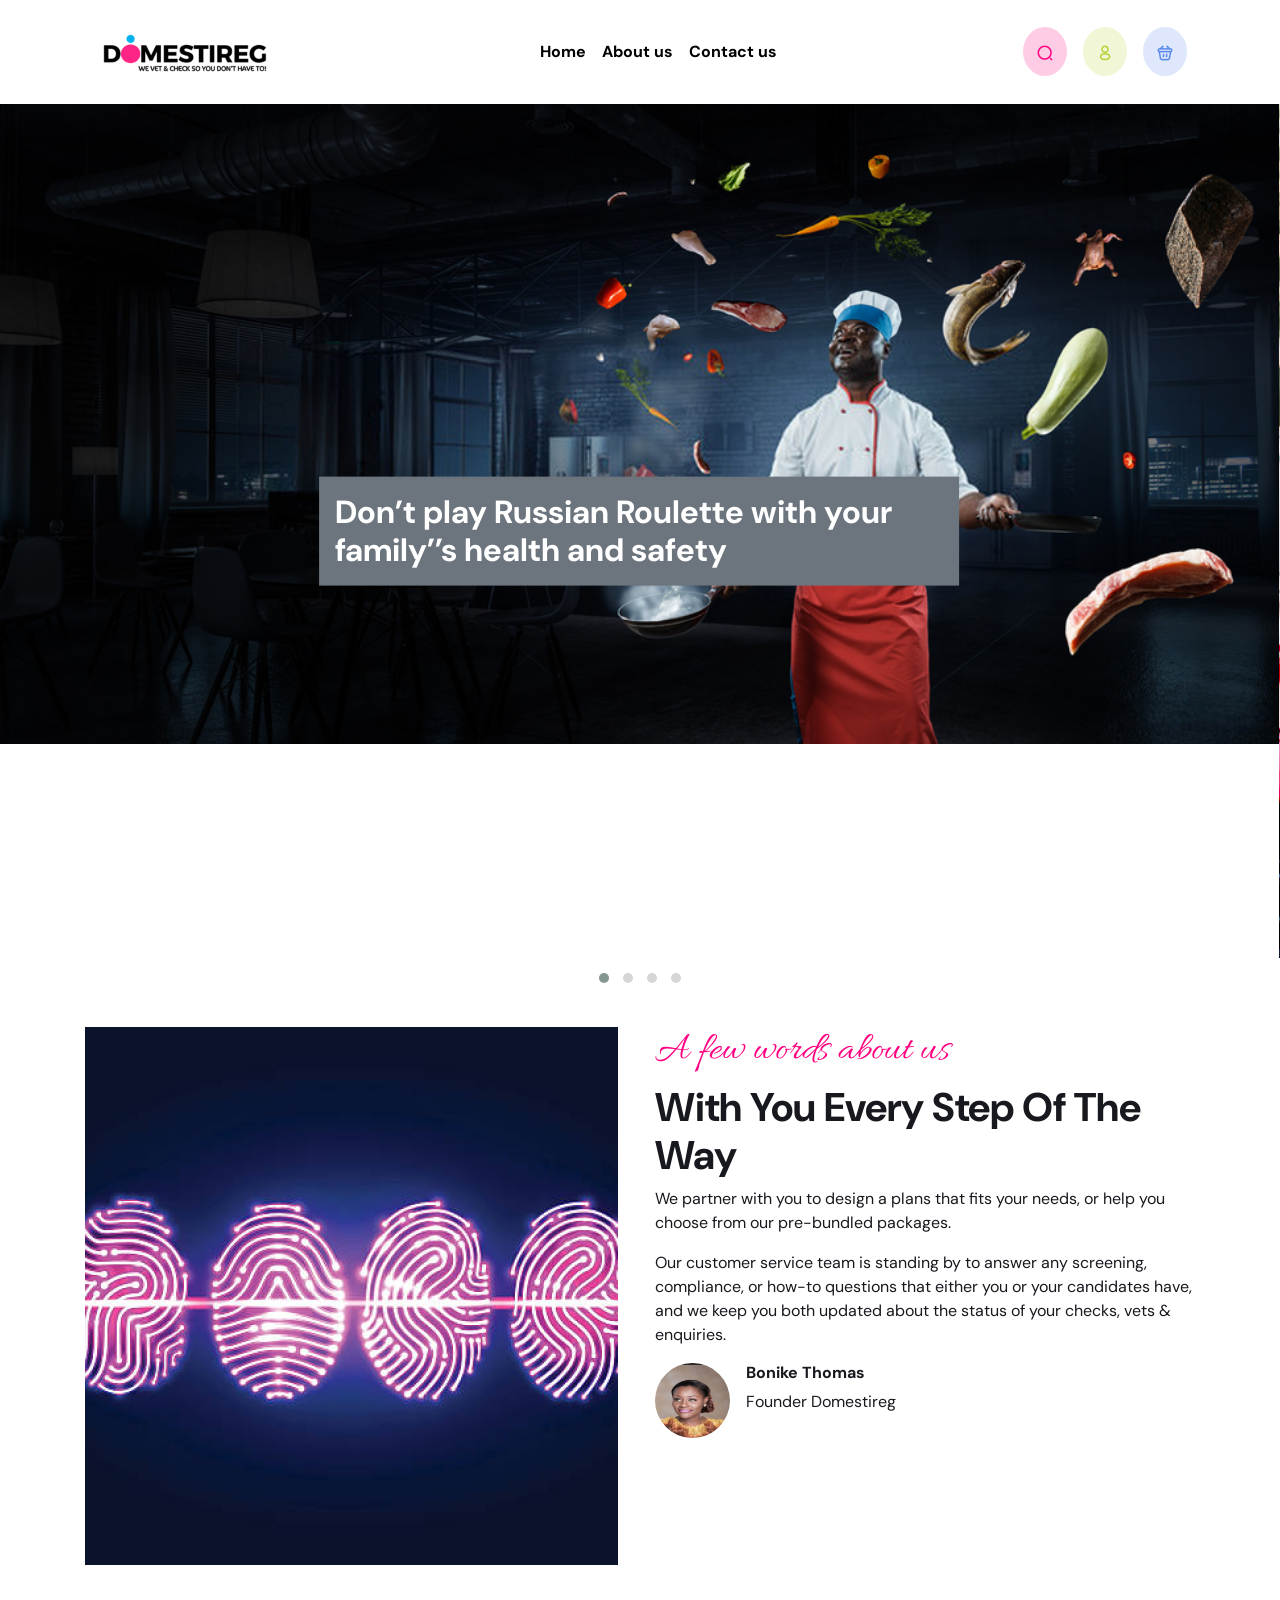
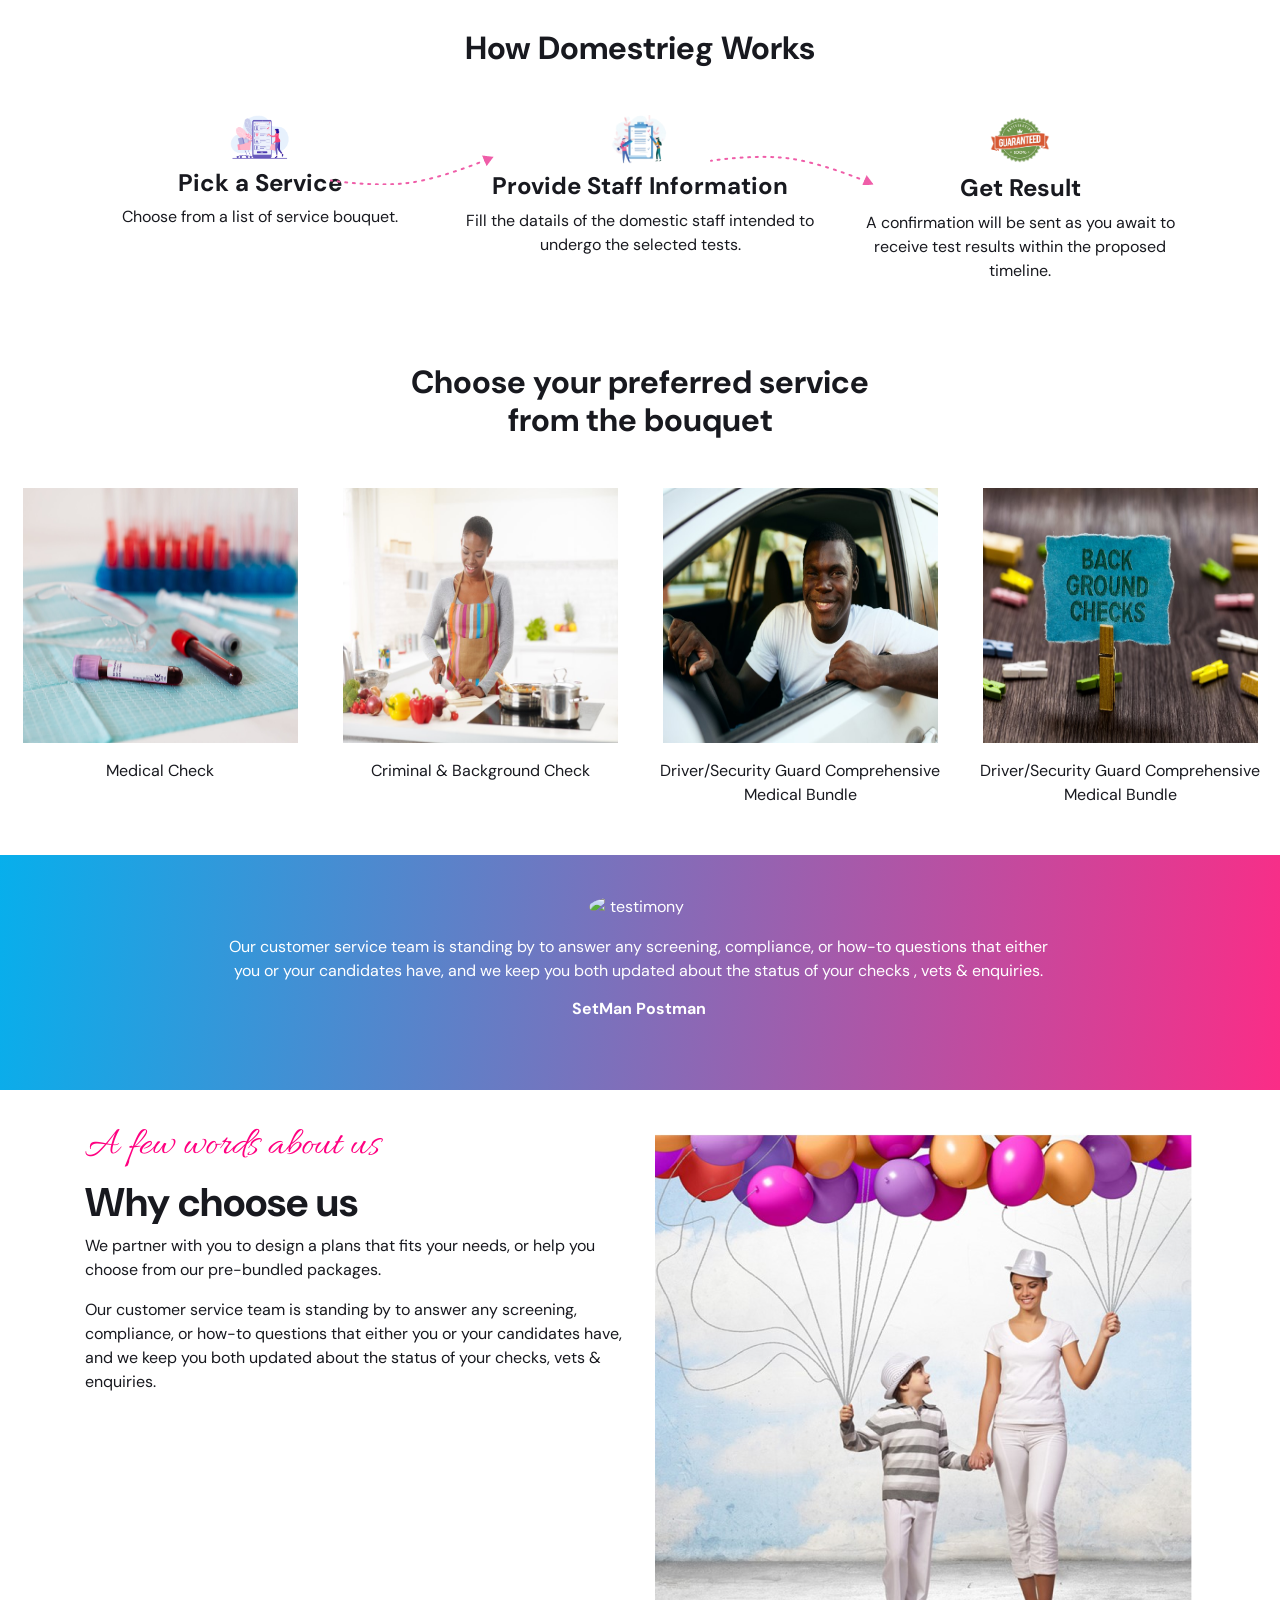
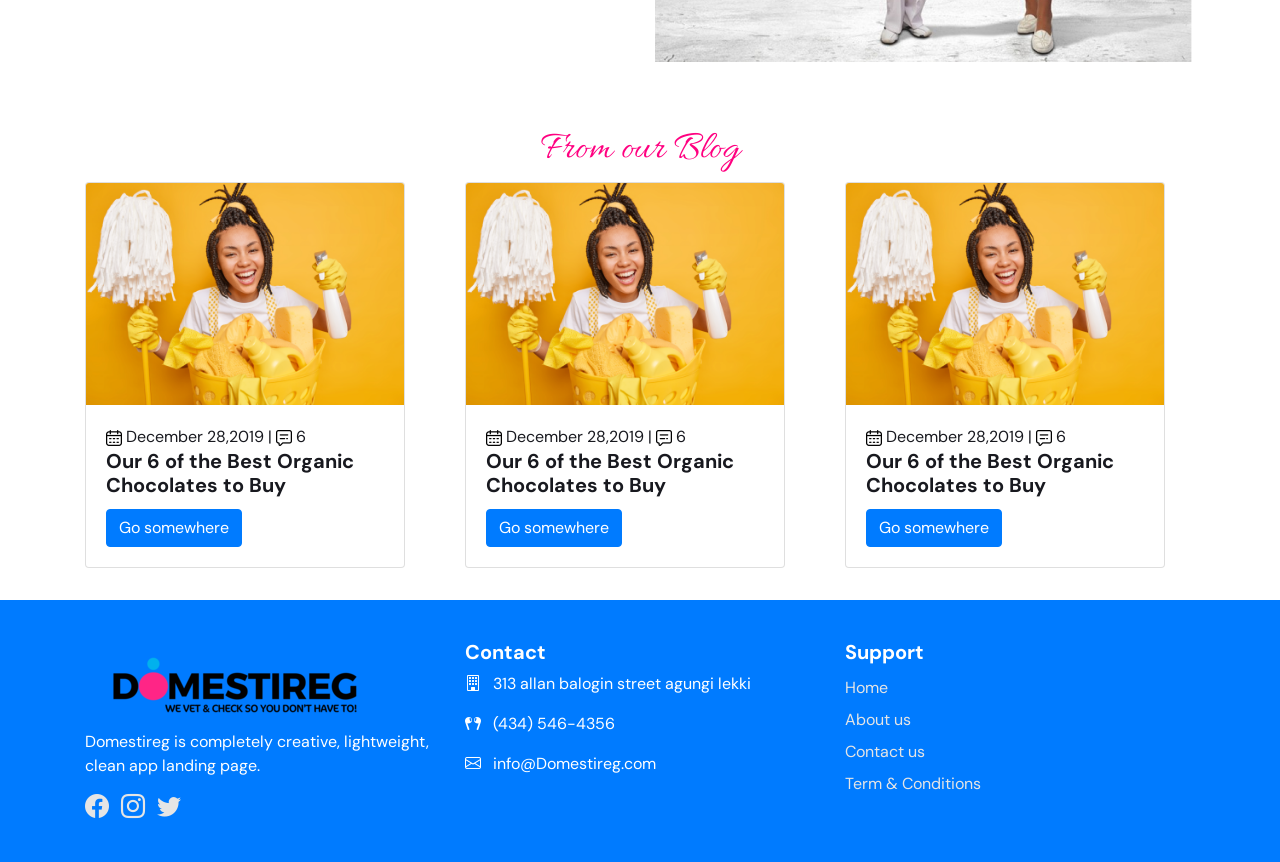
==== commit 3f5e388f: "update v4" ====
--- a/index.html
+++ b/index.html
@@ -12,8 +12,24 @@
 
     <link rel="stylesheet" href="css/owlcarousel/owl.carousel.min.css">
     <link rel="stylesheet" href="css/owlcarousel/owl.theme.default.min.css">
+    <link rel="stylesheet" href="css/animate.min.css">
 
     <title>Domestireg SP</title>
+
+    <style>
+      .owl-carousel div h2, .owl-carousel div .textoverlay {
+        position:absolute;
+        /* color:#FFF; */
+        display:block;
+        top: 50%;
+        left: 50%;
+        transform: translate(-50% , -50%);
+        -webkit-transform: translate(-50%, -50%);
+      }
+      .bg-black {
+        background-color: rgba(0, 0, 0, 0.4);
+      }
+    </style>
   </head>
   <body>
     <header>
@@ -50,10 +66,22 @@
 
       <!-- Set up your HTML -->
       <div class="owl-carousel owl-theme">
-        <img src="img/slider1.png" alt="domestireg domestics">
-        <img src="img/slider2.jpg" alt="domestireg domestics">
-        <img src="img/slider1.jpg" alt="domestireg domestics">
-        <img src="img/slider4.jpg" alt="domestireg domestics">
+        <div class="text-overlay">
+          <h2 class="p-3 mb-2 bg-secondary text-white">Don’t play Russian Roulette with your family’’s  health and safety</h2>
+          <img src="img/slider0.jpg" alt="domestireg domestics">
+        </div>
+        <div class="text-overlay">
+          <h2 class="p-3 mb-2 bg-secondary text-white">Be sure before you hire</h2>
+          <img src="img/slider1.jpg" alt="domestireg domestics">
+        </div>
+        <div class="text-overlay">
+          <h2 class="p-3 mb-2 bg-secondary text-white">Quality checked, Realtime results</h2>
+          <img src="img/slider2.jpg" alt="domestireg domestics">
+        </div>
+        <div class="text-overlay">
+          <h2 class="p-3 mb-2 bg-secondary text-white">Hello world</h2>
+          <img src="img/slider4.jpg" alt="domestireg domestics">
+        </div>
       </div>
     </header>
     <main>
@@ -294,17 +322,11 @@
         $(".owl-carousel").owlCarousel({
           items:1,
           loop:true,
+          animateIn: 'animate__fadeIn',
+          animateOut: 'animate__fadeOut',
           autoplay:true,
           autoplayTimeout:2000,
           autoplayHoverPause:true,
-          // autoHeight:true,
-          // autoHeightClass: 'owl-height'
-          // responsiveClass:true,
-          // responsive:{
-          //   0:{
-          //     nav:true
-          //   },
-          // }
         });
       });
     </script>
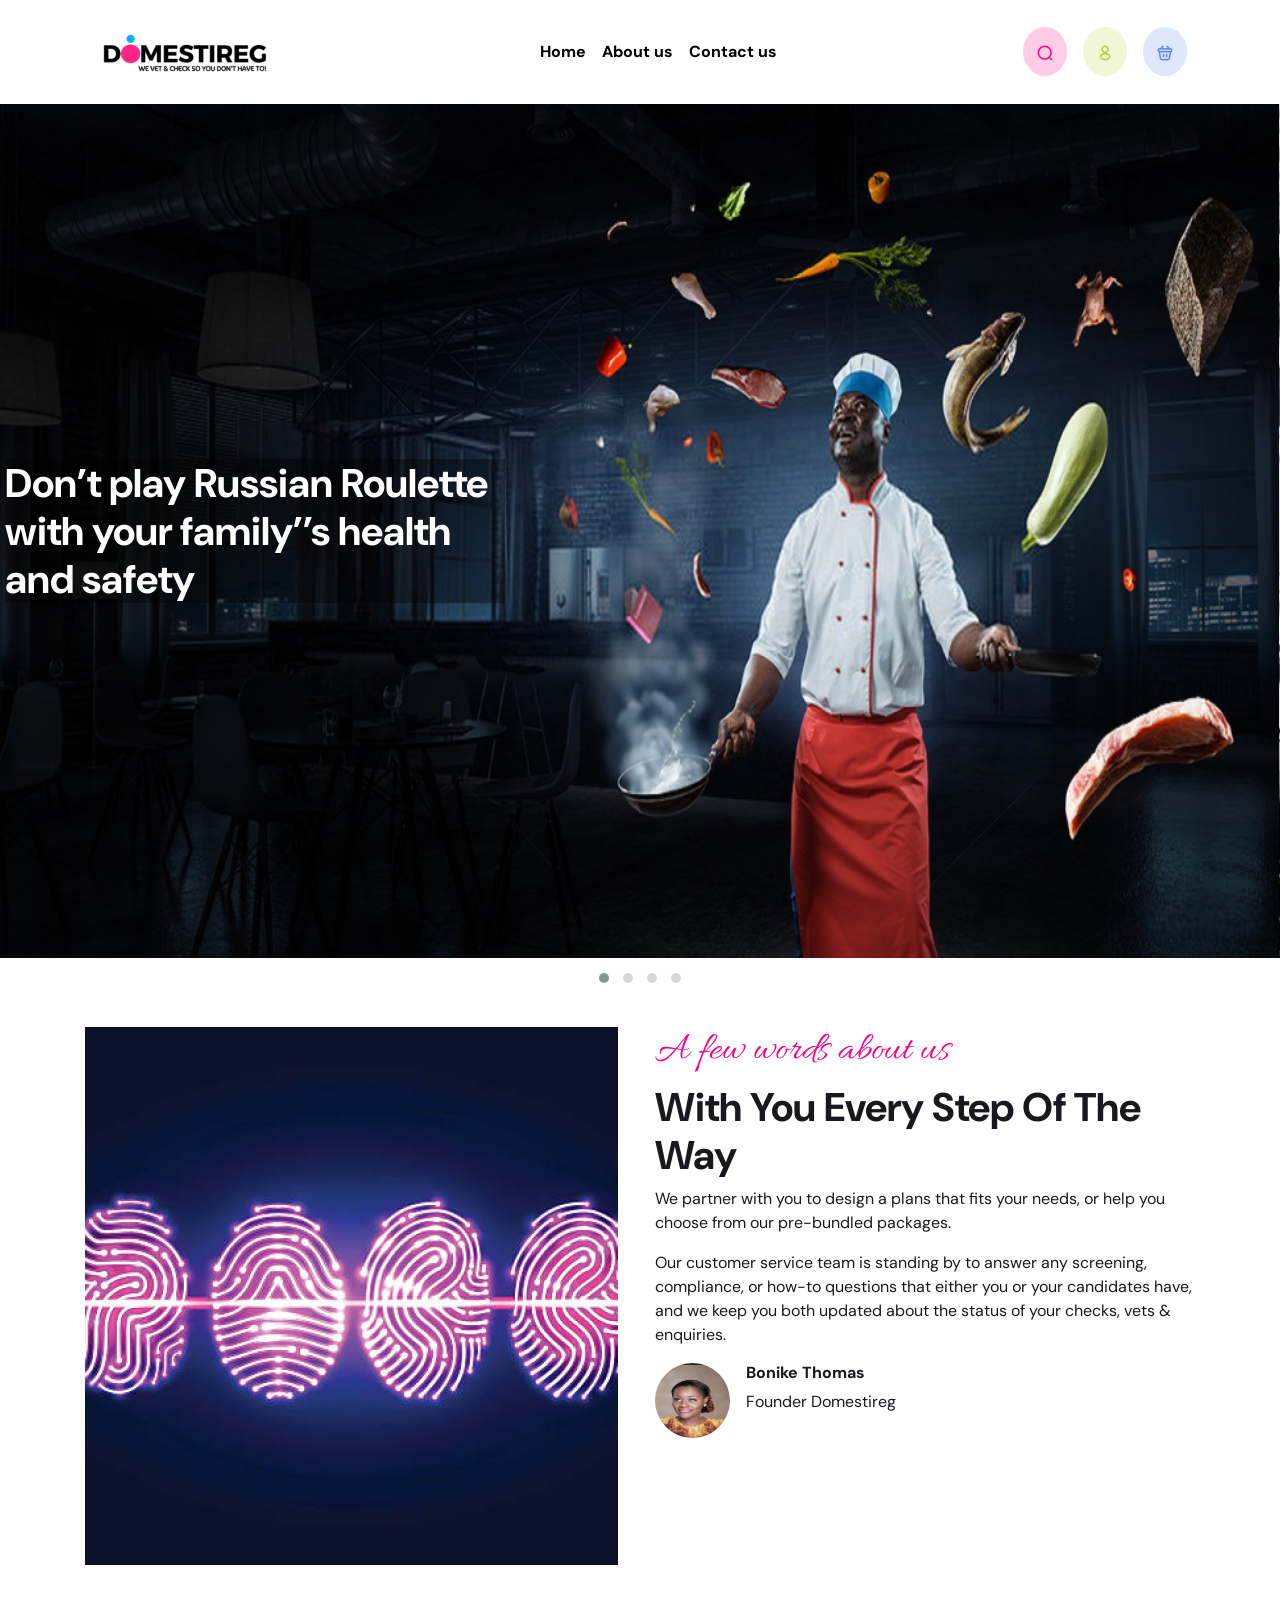
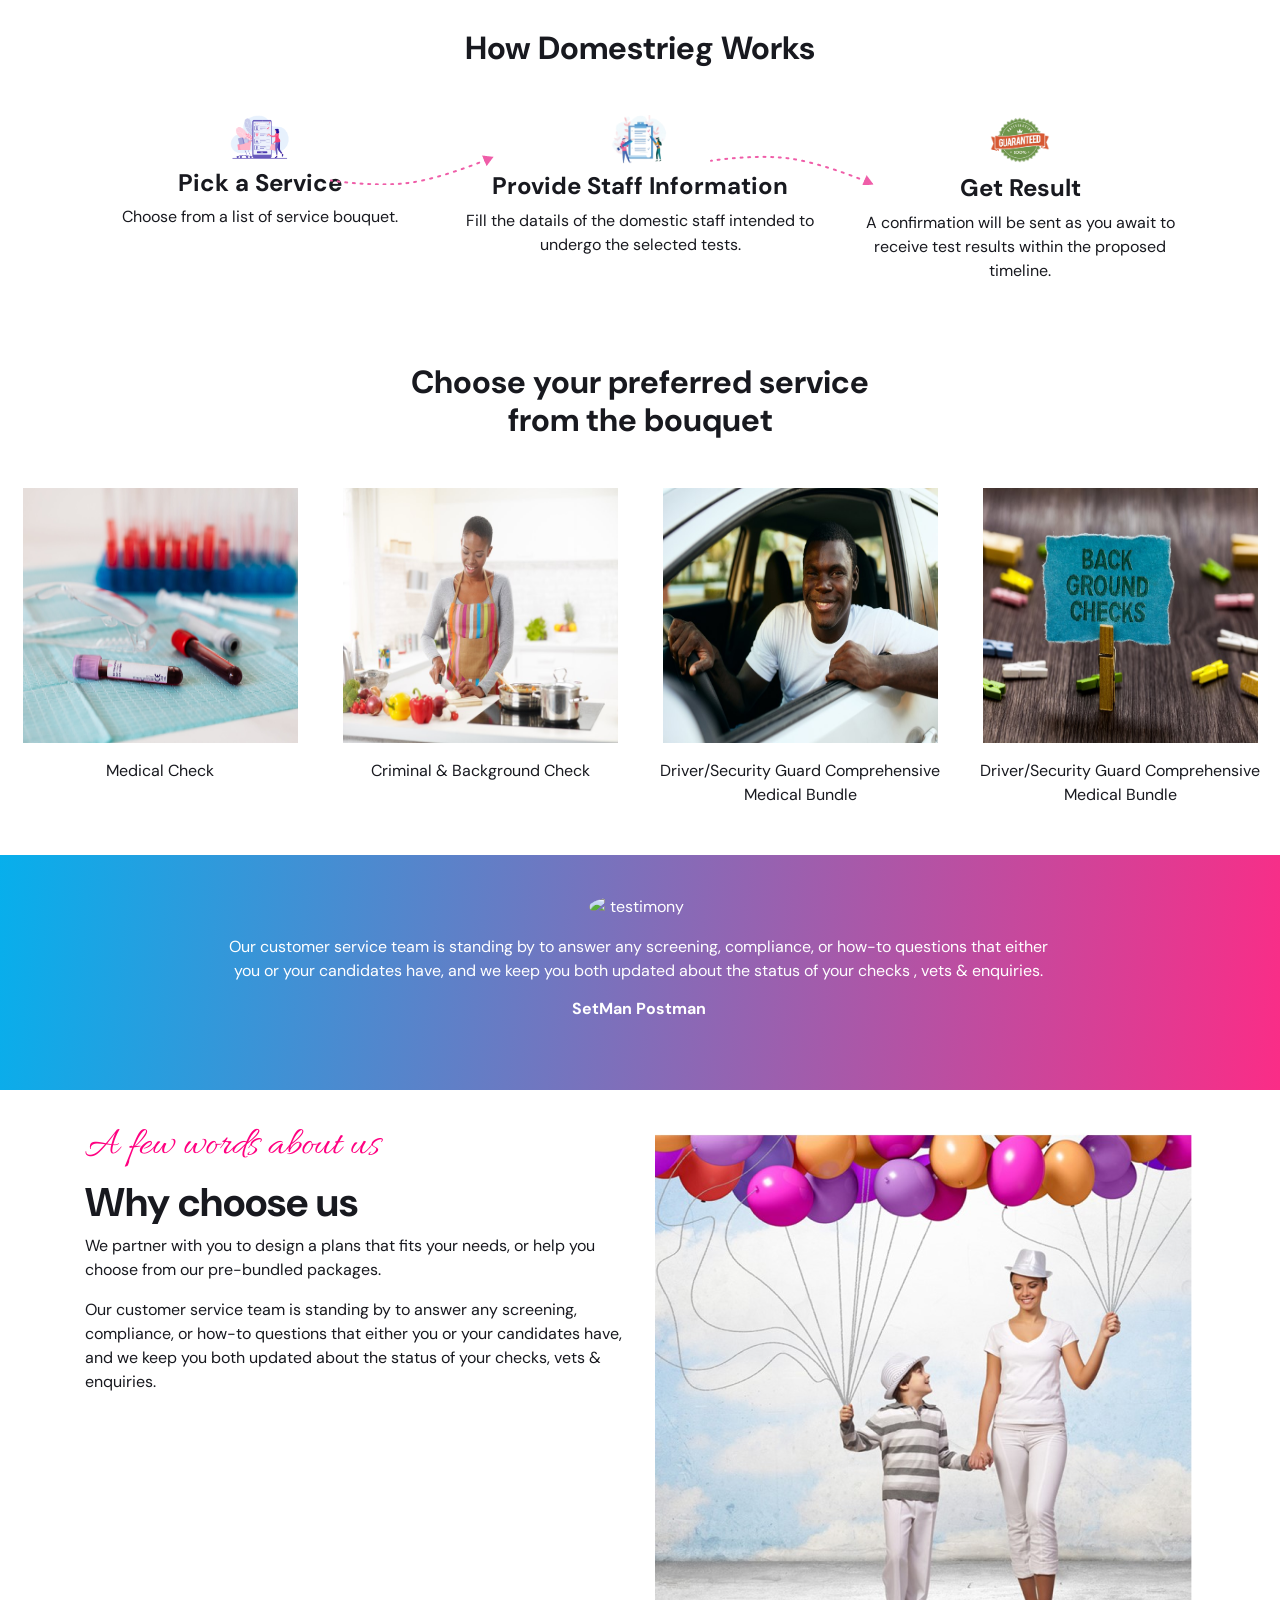
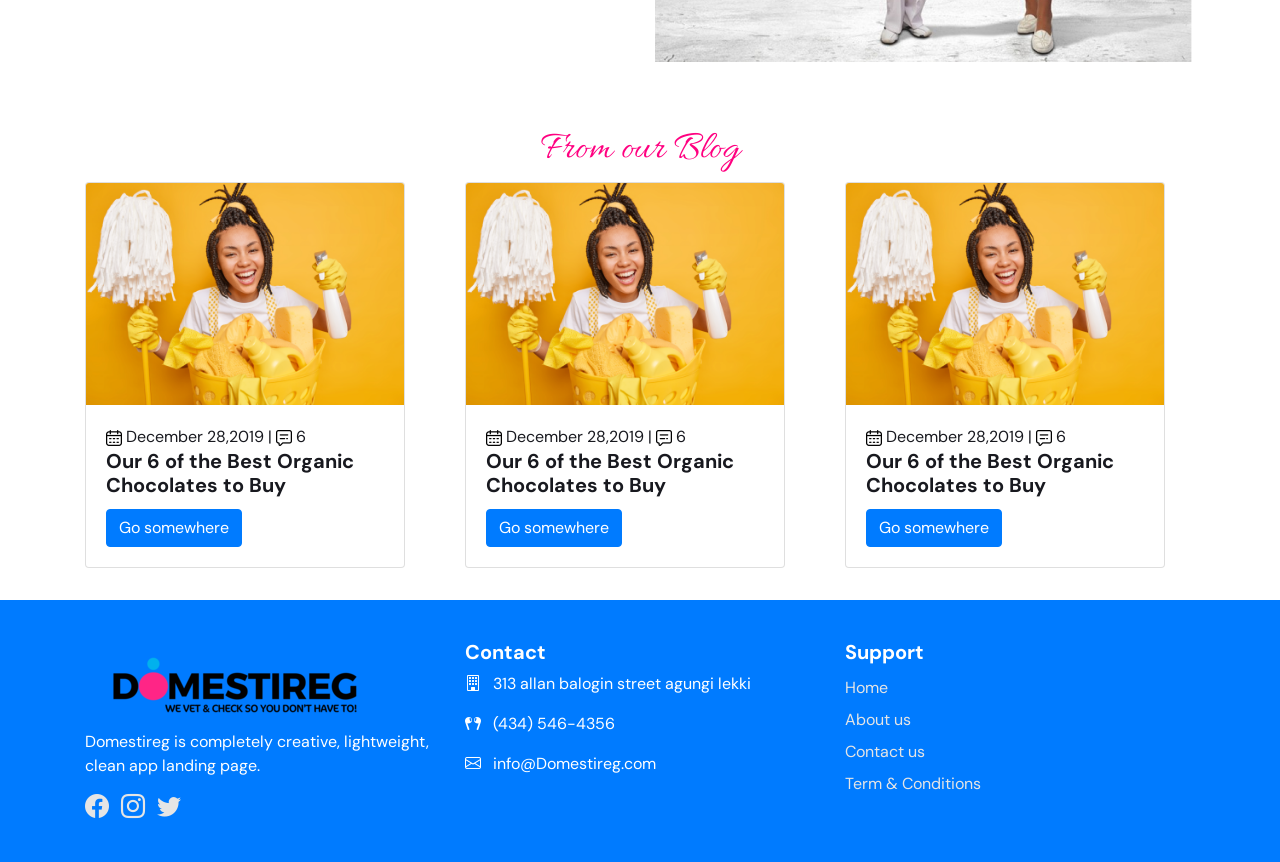
==== commit 8a2c6017: "Image Slider update v5" ====
--- a/index.html
+++ b/index.html
@@ -17,12 +17,12 @@
     <title>Domestireg SP</title>
 
     <style>
-      .owl-carousel div h2, .owl-carousel div .textoverlay {
+      .owl-carousel div h1, .owl-carousel div .textoverlay {
         position:absolute;
         /* color:#FFF; */
         display:block;
         top: 50%;
-        left: 50%;
+        left: 20%;
         transform: translate(-50% , -50%);
         -webkit-transform: translate(-50%, -50%);
       }
@@ -67,19 +67,19 @@
       <!-- Set up your HTML -->
       <div class="owl-carousel owl-theme">
         <div class="text-overlay">
-          <h2 class="p-3 mb-2 bg-secondary text-white">Don’t play Russian Roulette with your family’’s  health and safety</h2>
-          <img src="img/slider0.jpg" alt="domestireg domestics">
+          <h1 class="bg-black text-white" style="width: 500px;">Don’t play Russian Roulette with your family’’s  health and safety</h1>
+          <img src="img/silider_init.jpg" alt="domestireg domestics">
         </div>
         <div class="text-overlay">
-          <h2 class="p-3 mb-2 bg-secondary text-white">Be sure before you hire</h2>
+          <!-- <h1 class="p-3 text-dark" style="width: 500px;">Be sure before you hire</h1> -->
           <img src="img/slider1.jpg" alt="domestireg domestics">
         </div>
         <div class="text-overlay">
-          <h2 class="p-3 mb-2 bg-secondary text-white">Quality checked, Realtime results</h2>
+          <!-- <h1 class="p-3 bg-black text-white" style="width: 500px;">Quality checked, Realtime results</h1> -->
           <img src="img/slider2.jpg" alt="domestireg domestics">
         </div>
         <div class="text-overlay">
-          <h2 class="p-3 mb-2 bg-secondary text-white">Hello world</h2>
+          <!-- <h1 class="p-3 bg-black text-white" style="width: 500px;">Be confident we get it right every time!</h1> -->
           <img src="img/slider4.jpg" alt="domestireg domestics">
         </div>
       </div>
